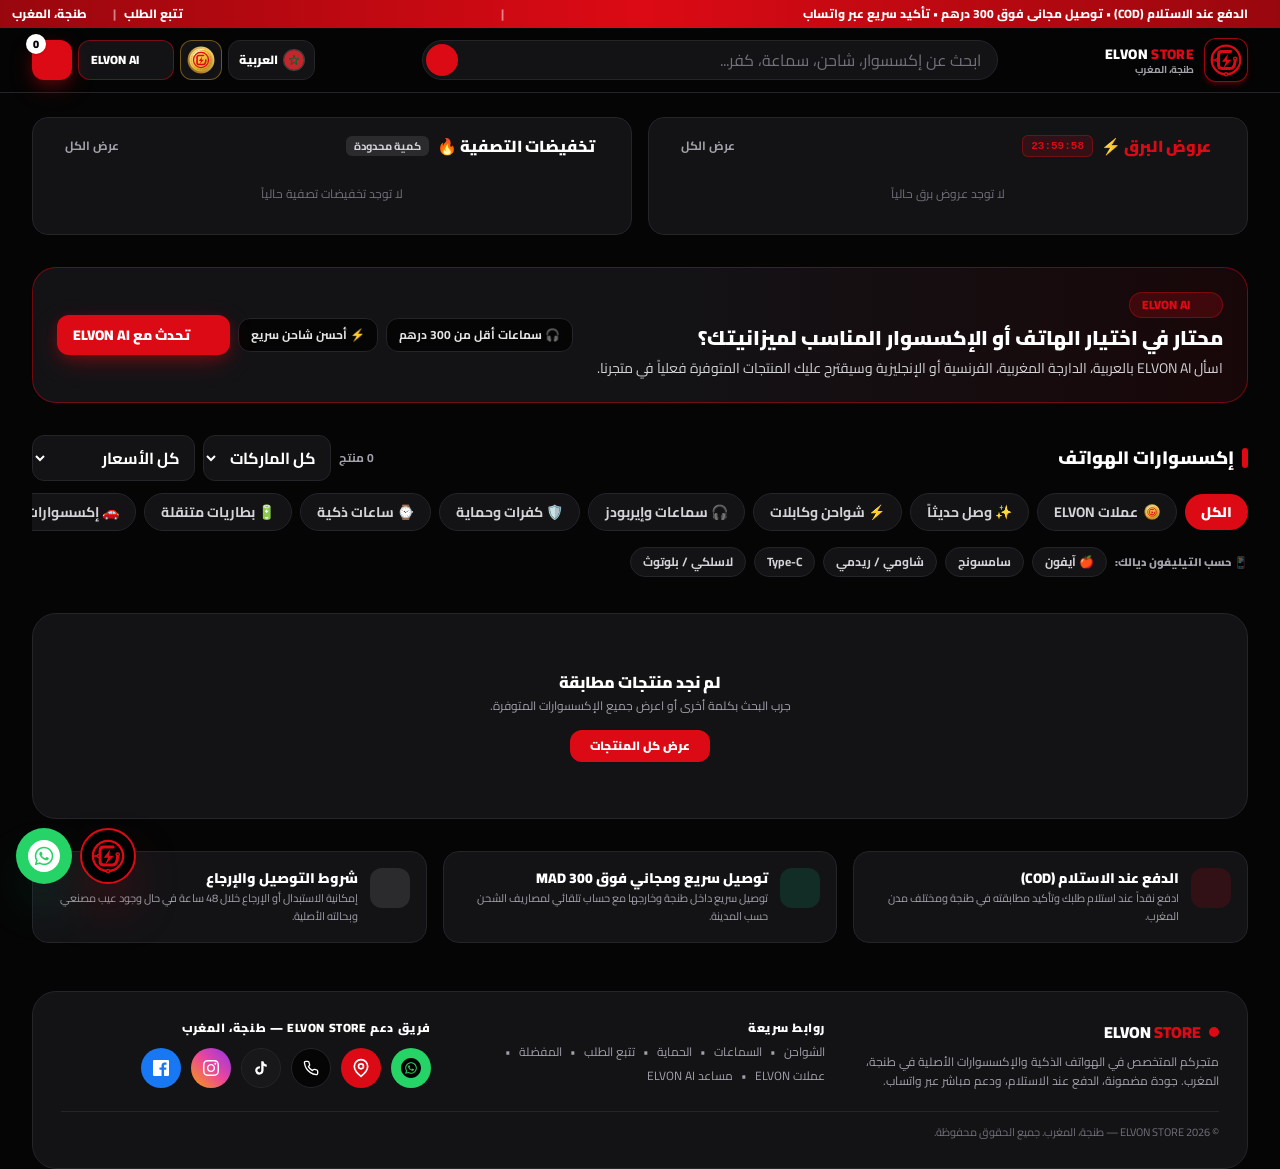
==== index.html @ 3c23a5f7 "ELVON Marketing AI: separate page for WhatsApp offers to past customers - marketing.html: standalone" ====
<!DOCTYPE html>
<html lang="ar" dir="rtl" class="scroll-smooth dark">
<head>
    <meta charset="UTF-8">
    <meta name="referrer" content="strict-origin-when-cross-origin">
    <meta name="viewport" content="width=device-width, initial-scale=1.0"><style>html{touch-action:manipulation}input,select,textarea{font-size:16px!important}</style> <link rel="icon" type="image/svg+xml" href="favicon.svg"><link rel="icon" type="image/png" sizes="32x32" href="favicon-32.png"><link rel="apple-touch-icon" href="apple-touch-icon.png"><meta name="theme-color" content="#050505"> <title>ELVON STORE | متجر إلفون للإكسسوارات - طنجة، المغرب</title>
    <meta name="description" content="متجر ELVON STORE في طنجة للإكسسوارات والملحقات الذكية: شواحن سريعة، سماعات لاسلكية، كفرات حماية، حوامل، ساعات ذكية وبطاريات متنقلة. الدفع عند الاستلام وتوصيل مجاني فوق 300 درهم.">
    <meta name="keywords" content="ELVON STORE, إكسسوارات هواتف طنجة, شواحن سريعة, سماعات لاسلكية, كفرات حماية, الدفع عند الاستلام المغرب, accessoires téléphone Tanger">
    <meta name="robots" content="index, follow">
    <meta property="og:title" content="ELVON STORE | متجر إلفون للإكسسوارات - طنجة">
    <meta property="og:description" content="الدفع عند الاستلام (COD) • توصيل مجاني فوق 300 درهم • تأكيد سريع عبر واتساب">
    <meta property="og:type" content="website">
    <meta property="og:site_name" content="ELVON STORE">
    <meta property="og:url" content="https://elvonstore-lang.github.io/ELVON-STORE/">
    <meta property="og:image" content="https://elvonstore-lang.github.io/ELVON-STORE/og-image.jpg">
    <meta property="og:image:width" content="1200">
    <meta property="og:image:height" content="630">
    <meta property="og:locale" content="ar_MA">
    <link rel="canonical" href="https://elvonstore-lang.github.io/ELVON-STORE/">
    <meta name="twitter:card" content="summary_large_image">
    <meta name="application-name" content="ELVON STORE">

    <!-- بيانات منظمة Schema.org للمتجر -->
    <script type="application/ld+json" id="elvon-schema-ld">
    {
      "@context": "https://schema.org",
      "@type": "Store",
      "name": "ELVON STORE",
      "alternateName": ["ELVON", "Elvon Store", "إلفون ستور", "متجر إلفون"],
      "url": "https://elvonstore-lang.github.io/ELVON-STORE/",
      "logo": "https://elvonstore-lang.github.io/ELVON-STORE/apple-touch-icon.png",
      "image": "https://elvonstore-lang.github.io/ELVON-STORE/og-image.jpg",
      "sameAs": ["https://www.instagram.com/elvon__store", "https://www.facebook.com/share/1E8MUe7q3p/"],
      "description": "متجر إلفون للإكسسوارات والملحقات التقنية في طنجة، المغرب",
      "address": {
        "@type": "PostalAddress",
        "addressLocality": "Tanger",
        "addressCountry": "MA"
      },
      "priceRange": "MAD",
      "currenciesAccepted": "MAD",
      "paymentAccepted": "Cash on Delivery (COD)"
    }
    </script>

    <!-- خطوط جوجل: Cairo -->
    <link rel="preconnect" href="https://fonts.googleapis.com">
    <link rel="preconnect" href="https://fonts.gstatic.com" crossorigin>
    <link href="https://fonts.googleapis.com/css2?family=Cairo:wght@400;500;600;700;800;900&display=swap" rel="stylesheet">

    <!-- Tailwind CSS -->
    <!-- tw.css: Tailwind مبني مسبقا (أسرع بزاف من cdn.tailwindcss.com). ملي تزيد classes جداد عاود بنيه: npx tailwindcss@3.4.17 -c tailwind.config.js -o tw.css --minify -->
    <link rel="stylesheet" href="tw.css?v=20261127b">
    <!-- Lucide Icons -->
    <script src="https://cdn.jsdelivr.net/npm/lucide@0.469.0/dist/umd/lucide.min.js"></script>

    <!-- Firebase: مزامنة سحابية حقيقية (Firestore) -->
    <script type="module">
        // Firebase كيتحمل ف الخلفية (الموقع ما كيتسناهش باش يبان)، وإلا فشل التحميل كنعاودو أوتوماتيكيا
        let initializeApp, getAuth, signInWithEmailAndPassword, createUserWithEmailAndPassword, updateProfile, signOut, onAuthStateChanged;
        let getFirestore, doc, setDoc, getDoc, deleteDoc, onSnapshot, collection, getDocs;
        const FB_BASE = 'https://www.gstatic.com/firebasejs/11.6.1/';
        const fbTimeout = (ms) => new Promise((_, rej) => setTimeout(() => rej(new Error('timeout')), ms));
        async function loadFirebaseSdk() {
            for (let attempt = 0; attempt < 4; attempt++) {
                try {
                    const [A, Au, F] = await Promise.race([Promise.all([import(FB_BASE + 'firebase-app.js'), import(FB_BASE + 'firebase-auth.js'), import(FB_BASE + 'firebase-firestore.js')]), fbTimeout(25000)]);
                    ({ initializeApp } = A);
                    ({ getAuth, signInWithEmailAndPassword, createUserWithEmailAndPassword, updateProfile, signOut, onAuthStateChanged } = Au);
                    ({ getFirestore, doc, setDoc, getDoc, deleteDoc, onSnapshot, collection, getDocs } = F);
                    return true;
                } catch (e) { await new Promise(r => setTimeout(r, 1200 * (attempt + 1))); }
            }
            return false;
        }

        // ===== الصق هنا إعدادات مشروع Firebase الخاص بك (انظر ملف التعليمات) =====
        const  ELVON_FIREBASE_CONFIG = {apiKey:"AIzaSyDcDjOPHkKFTQ2mc-GDWllqo7QfzjzAV64",
  authDomain: "elvon-store.firebaseapp.com",
  projectId: "elvon-store",
  storageBucket: "elvon-store.firebasestorage.app",
  messagingSenderId: "78681211845",
  appId: "1:78681211845:web:3be30581fcd2db8d1141ac",
  measurementId: "G-LZ3BT3DK83"
};

        const ELVON_ADMIN_EMAIL = "elvonstore1@gmail.com";
           
        window.ElvonCloud = {
            ready: false,
            db: null,
            auth: null,
            adminEmail: ELVON_ADMIN_EMAIL,
            authReady: false,
            _initP: null,
            init() { return this._initP || (this._initP = this._init()); },
            async _init() {
                try {
                    if (!ELVON_FIREBASE_CONFIG.apiKey || !ELVON_FIREBASE_CONFIG.projectId) return false;
                    if (!(await loadFirebaseSdk())) return false;
                    const app = initializeApp(ELVON_FIREBASE_CONFIG);
                    this.auth = getAuth(app);
                    this.auth.languageCode = 'ar';
                    this.db = getFirestore(app);
                    this.ready = true;
                    // الحساب ديال الزبون كيترجع من الذاكرة ديال التيليفون: كنتسناو حتى يتعرف عليه
                    this._authP = new Promise(res => {
                        setTimeout(res, 6000);
                        onAuthStateChanged(this.auth, () => { const first = !this.authReady; this.authReady = true; res(); if (typeof window.onElvonAuthChange === 'function') window.onElvonAuthChange(); });
                    });
                    return true;
                } catch (err) {
                    return false;
                }
            },
            // كنتسناو السحابة + الحساب (بلا ما يحتاج الزبون يحدث الصفحة)
            async whenReady(ms = 30000) {
                const ok = await Promise.race([this.init(), new Promise(r => setTimeout(() => r(false), ms))]);
                if (ok && this._authP) await this._authP;
                return !!(ok && this.ready);
            },
            isAdmin() {
                const u = this.auth && this.auth.currentUser;
                return !!(u && u.email && u.email === this.adminEmail);
            },
            async adminSignIn(password) {
                try {
                    await signInWithEmailAndPassword(this.auth, this.adminEmail, password);
                    return true;
                } catch (err) {
                    return false;
                }
            },
            // ===== حسابات الزبناء (عملات ELVON): رقم الهاتف + كلمة السر =====
            _norm(p) { let d = String(p || '').replace(/\D/g, ''); if (d.startsWith('212')) d = d.slice(3); d = d.replace(/^0+/, ''); return d.slice(-9); },
            async _phoneVer(n) {
                try {
                    const buf = await crypto.subtle.digest('SHA-256', new TextEncoder().encode('elvon|' + n));
                    const h = [...new Uint8Array(buf)].map(b => b.toString(16).padStart(2, '0')).join('');
                    const s = await getDoc(doc(this.db, 'settings', 'phone_' + h.slice(0, 32)));
                    return s.exists() ? Math.floor(Number(s.data().v) || 0) : 0;
                } catch (e) { return 0; }
            },
            _acctEmail(n, v) { return `p${n}v${v}@users.elvon.store`; },
            account() {
                const u = this.auth && this.auth.currentUser;
                if (!u || !u.email || !u.email.endsWith('@users.elvon.store')) return null;
                const m = u.email.match(/^p(\d{9})v/);
                return { uid: u.uid, name: u.displayName || 'زبون ELVON', phone: m ? m[1] : '' };
            },
            async _ensureWallet(u, name, n) {
                try {
                    // سجل الحساب (المدير وحده كيقراه) ف نفس مجموعة الطلبات
                    await setDoc(doc(this.db, 'orders', 'ACCT_' + u.uid), { type: 'account', uid: u.uid, name: String(name || u.displayName || '').trim() || 'زبون ELVON', phone: n, status: 'حساب', createdAt: Date.now() });
                } catch (e) { /* الرصيد كيتصاوب من بعد */ }
            },
            async signUpAccount(name, phone, pass) {
                try {
                    const n = this._norm(phone);
                    const cred = await createUserWithEmailAndPassword(this.auth, this._acctEmail(n, await this._phoneVer(n)), String(pass));
                    await updateProfile(cred.user, { displayName: String(name).trim() });
                    await this._ensureWallet(cred.user, name, n);
                    return { ok: true };
                } catch (err) { return { ok: false, code: (err && err.code) || 'unknown' }; }
            },
            async signInAccount(phone, pass) {
                try {
                    const n = this._norm(phone);
                    const cred = await signInWithEmailAndPassword(this.auth, this._acctEmail(n, await this._phoneVer(n)), String(pass));
                    await this._ensureWallet(cred.user, cred.user.displayName, n);
                    return { ok: true };
                } catch (err) { return { ok: false, code: (err && err.code) || 'unknown' }; }
            },
            async getPath(pathArr) {
                if (!this.ready) return null;
                try {
                    const snap = await getDoc(doc(this.db, ...pathArr));
                    this.lastError = null;
                    return snap.exists() ? snap.data() : null;
                } catch (err) { this.lastError = (err && err.code) || 'unknown'; return null; }
            },
            async adminSignOut() {
                try { if (this.auth) await signOut(this.auth); } catch (err) {}
            },
            listenDoc(pathArr, onData) {
                if (!this.ready) return null;
                return onSnapshot(doc(this.db, ...pathArr), (snap) => { onData(snap.exists() ? { ...snap.data(), _docId: snap.id } : null); }, () => {});
            },
            listenCollection(colName, onData) {
                if (!this.ready) return null;
                return onSnapshot(collection(this.db, colName), (snap) => {
                    const list = [];
                    snap.forEach(d => list.push({ ...d.data(), _docId: d.id }));
                    onData(list);
                }, () => {
                    if (typeof showToast === 'function') showToast('تعذر الاتصال بالمزامنة السحابية');
                });
            },
            // نسخة الكتالوج (settings/main.catalogV): ملي المدير كيبدل شي منتج كتتبدل، والزبناء كيعاودو يحملو المنتجات غير ملي تتبدل
            _bumpT: null,
            bumpCatalog() {
                clearTimeout(this._bumpT);
                this._bumpT = setTimeout(() => { setDoc(doc(this.db, 'settings', 'main'), { catalogV: Date.now() }, { merge: true }).catch(() => {}); }, 1200);
            },
            async saveItem(colName, docId, payload) {
                if (!this.ready) return false;
                try {
                    const clean = JSON.parse(JSON.stringify(payload));
                    delete clean._docId;
                    await setDoc(doc(this.db, colName, String(docId)), clean, { merge: true });
                    // تبديل المخزون بوحدو ما كيبدلش نسخة الكتالوج (المخزون كيتصيفط ف settings/stock)
                    if (colName === 'products' && this.isAdmin() && Object.keys(clean).some(k => k !== 'stock' && k !== 'updatedAt')) this.bumpCatalog();
                    return true;
                } catch (err) {
                    if (typeof showToast === 'function') showToast('تعذر الحفظ في السحابة (تحقق من الصلاحيات)');
                    return false;
                }
            },
            // تتبع الطلبات للزبناء: track/{hash الهاتف}/orders/{رقم الطلب} (بيانات غير حساسة فقط)
            async setPath(pathArr, payload) {
                if (!this.ready) return false;
                try {
                    await setDoc(doc(this.db, ...pathArr), JSON.parse(JSON.stringify(payload)), { merge: true });
                    return true;
                } catch (err) { return false; }
            },
            async listPath(pathArr) {
                if (!this.ready) return [];
                try {
                    const snap = await getDocs(collection(this.db, ...pathArr));
                    const out = [];
                    snap.forEach(d => out.push({ ...d.data(), _docId: d.id }));
                    this.lastError = null;
                    return out;
                } catch (err) { this.lastError = (err && err.code) || 'unknown'; return []; }
            },
            async deleteItem(colName, docId) {
                if (!this.ready) return false;
                try {
                    await deleteDoc(doc(this.db, colName, String(docId)));
                    if (colName === 'products' && this.isAdmin()) this.bumpCatalog();
                    return true;
                } catch (err) {
                    if (typeof showToast === 'function') showToast('تعذر الحذف من السحابة (تحقق من الصلاحيات)');
                    return false;
                }
            }
        };
    </script>


    <style>
        body {
            font-family: 'Cairo', sans-serif;
            background-color: #050505;
            color: #ffffff;
            overflow-x: hidden;
            transition: background-color 0.25s ease;
        }
        ::-webkit-scrollbar {
            width: 6px;
            height: 6px;
        }
        ::-webkit-scrollbar-track {
            background: #0B0B0D;
        }
        ::-webkit-scrollbar-thumb {
            background: #27272A;
            border-radius: 9999px;
        }
        ::-webkit-scrollbar-thumb:hover {
            background: #DC0A14;
        }
        .no-scrollbar::-webkit-scrollbar {
            display: none;
        }
        .no-scrollbar {
            -ms-overflow-style: none;
            scrollbar-width: none;
        }
        .glass-header {
            background: rgba(5, 5, 5, 0.94);
            backdrop-filter: blur(14px);
            -webkit-backdrop-filter: blur(14px);
        }
        .elvon-shadow {
            box-shadow: 0 8px 26px -4px rgba(220, 10, 20, 0.38), 0 4px 14px -2px rgba(220, 10, 20, 0.25);
        }
        .product-card {
            transition: transform 0.24s cubic-bezier(0.22, 1, 0.36, 1), border-color 0.24s ease, box-shadow 0.24s ease;
        }
        .product-card:hover {
            transform: translateY(-4px);
            border-color: rgba(220, 10, 20, 0.72);
            box-shadow: 0 14px 30px -8px rgba(220, 10, 20, 0.26);
        }
        .fade-panel {
            animation: panelFadeIn 0.22s ease-out;
        }
        @keyframes panelFadeIn {
            from { opacity: 0; transform: translateY(6px); }
            to { opacity: 1; transform: translateY(0); }
        }
            .admin-tab{display:flex;align-items:center;gap:.6rem;padding:.65rem .85rem;border-radius:.85rem;font-size:.8rem;font-weight:800;color:#d4d4d8;white-space:nowrap;flex-shrink:0;border:1px solid transparent;transition:all .15s}
        .admin-tab:hover{background:#09090b;color:#fff}
        .admin-tab.is-active{background:#DC0A14;color:#fff;box-shadow:0 6px 18px -6px rgba(220,10,20,.6)}
        .admin-count{margin-inline-start:auto;font-size:.65rem;min-width:1.35rem;text-align:center;padding:.1rem .4rem;border-radius:999px;background:rgba(255,255,255,.12)}
        @media (min-width:1024px){.admin-tab{width:100%}}
            .ai-in{animation:aiIn .22s ease-out both}
        @keyframes aiIn{from{opacity:0;transform:translateY(6px)}to{opacity:1;transform:none}}
        #detail-buy-btns.stock-out button { opacity: .4; pointer-events: none; }
        body.sticky-on #floating-btns { bottom: 84px; }
        .compat-chip.on { background: #DC0A14; color: #fff; border-color: #DC0A14; }
    </style>
<style>
    .coin-order h3, .coin-order label, .coin-order p, .coin-order #wa-modal-prod-name { color:#111 !important; }
    .coin-order #wa-modal-sub, .coin-order #wa-modal-prod-total-preview { color:#5b3d00 !important; }
    .coin-order #wa-modal-prod-unit-price { color:#7a1500 !important; }
    .coin-order input, .coin-order select { background:rgba(255,255,255,.75) !important; border-color:#d29a12 !important; color:#111 !important; }
    .coin-order input::placeholder { color:#8a6a20 !important; }
    .coin-order .bg-elvon-black { background:rgba(255,255,255,.55) !important; border-color:#d29a12 !important; }
    .coin-order .border-elvon-border { border-color:#d29a12 !important; }
    .coin-order button[onclick^="closeModalById"] { background:rgba(255,255,255,.6) !important; color:#111 !important; }
    </style>
<style>
    .eai-shell{background:radial-gradient(120% 60% at 50% -10%,rgba(220,10,20,.22),transparent 60%),linear-gradient(180deg,#0d0d11 0%,#08080a 100%);border:1px solid rgba(255,255,255,.08);box-shadow:0 30px 90px rgba(0,0,0,.7),0 0 0 1px rgba(220,10,20,.15) inset}
    @media(min-width:640px){.eai-shell{border-radius:28px}}
    .eai-aurora{position:absolute;inset:-40% -20% auto -20%;height:70%;background:conic-gradient(from 180deg at 50% 50%,rgba(220,10,20,.0),rgba(220,10,20,.25),rgba(255,120,60,.12),rgba(124,58,237,.12),rgba(220,10,20,.0));filter:blur(60px);opacity:.55;animation:eaiSpin 18s linear infinite;pointer-events:none}
    @keyframes eaiSpin{to{transform:rotate(360deg)}}
    .eai-head{background:rgba(10,10,13,.55);backdrop-filter:blur(14px);border-bottom:1px solid rgba(255,255,255,.06)}
    .eai-orb{width:44px;height:44px;border-radius:13px;display:flex;align-items:center;justify-content:center;background:#000;border:2px solid #DC0A14;box-shadow:0 0 18px rgba(220,10,20,.55);position:relative;padding:4px}
    .eai-orb:after{content:'';position:absolute;inset:-6px;border-radius:18px;background:radial-gradient(circle,rgba(220,10,20,.45),transparent 70%);z-index:-1;animation:eaiGlow 3s ease-in-out infinite}@keyframes eaiGlow{50%{opacity:.4}}
    .eai-grad-text{color:#DC0A14}
    .eai-live{width:7px;height:7px;border-radius:50%;background:#22c55e;box-shadow:0 0 0 0 rgba(34,197,94,.6);animation:eaiPulse 2s infinite}
    @keyframes eaiPulse{0%{box-shadow:0 0 0 0 rgba(34,197,94,.55)}70%{box-shadow:0 0 0 7px rgba(34,197,94,0)}100%{box-shadow:0 0 0 0 rgba(34,197,94,0)}}
    .eai-icon-btn{width:36px;height:36px;border-radius:12px;display:flex;align-items:center;justify-content:center;color:#a1a1aa;background:rgba(255,255,255,.04);border:1px solid rgba(255,255,255,.07);transition:.2s}
    .eai-icon-btn:hover{color:#fff;background:rgba(255,255,255,.09)}
    .eai-scroll::-webkit-scrollbar{width:6px}.eai-scroll::-webkit-scrollbar-thumb{background:rgba(255,255,255,.1);border-radius:9px}
    .eai-input-wrap{background:rgba(24,24,30,.85);border:1px solid rgba(255,255,255,.1);border-radius:24px;backdrop-filter:blur(12px);transition:.2s;box-shadow:0 10px 30px rgba(0,0,0,.35)}
    .eai-input-wrap:focus-within{border-color:rgba(255,59,68,.6);box-shadow:0 0 0 4px rgba(220,10,20,.12),0 10px 30px rgba(0,0,0,.35)}
    .eai-send{width:42px;height:42px;border-radius:16px;flex-shrink:0;display:flex;align-items:center;justify-content:center;color:#fff;background:linear-gradient(135deg,#ff3b44,#b90810);box-shadow:0 6px 18px rgba(220,10,20,.45);transition:.15s}
    .eai-send:hover{transform:translateY(-1px)}.eai-send:active{transform:scale(.94)}
    .eai-msg-ai{display:flex;gap:10px;align-items:flex-start}
    .eai-avatar{width:32px;height:32px;border-radius:10px;flex-shrink:0;display:flex;align-items:center;justify-content:center;background:#000;border:1.5px solid #DC0A14;box-shadow:0 0 12px rgba(220,10,20,.4);margin-top:2px;padding:3px}
    .eai-ai-text{color:#e4e4e7;font-size:14px;line-height:1.9;white-space:pre-line;font-weight:500}
    .eai-ai-text strong{color:#fff;font-weight:800}
    .eai-li{color:#ff4d55;font-weight:900;margin-inline-end:4px}
    .eai-user{max-width:82%;margin-inline-start:auto;padding:10px 16px;border-radius:20px 20px 6px 20px;color:#fff;font-size:14px;line-height:1.8;font-weight:600;white-space:pre-line;background:linear-gradient(135deg,#2a2a33,#1c1c22);border:1px solid rgba(255,255,255,.08)}
    .eai-typing{display:inline-flex;gap:5px;padding:12px 14px;border-radius:16px;background:rgba(255,255,255,.04);border:1px solid rgba(255,255,255,.07)}
    .eai-typing i{width:7px;height:7px;border-radius:50%;background:#ff4d55;display:block;animation:eaiDot 1.2s infinite}
    .eai-typing i:nth-child(2){animation-delay:.15s}.eai-typing i:nth-child(3){animation-delay:.3s}
    @keyframes eaiDot{0%,60%,100%{opacity:.25;transform:translateY(0)}30%{opacity:1;transform:translateY(-4px)}}
    .eai-hero{text-align:center;padding:18px 4px 6px}
    .eai-hero-orb{width:92px;height:92px;margin:0 auto 16px;border-radius:24px;display:flex;align-items:center;justify-content:center;background:#000;border:3px solid #DC0A14;box-shadow:0 0 50px rgba(220,10,20,.6);animation:eaiFloat 4s ease-in-out infinite;padding:10px}
    @keyframes eaiFloat{50%{transform:translateY(-6px)}}
    .eai-hero h2{font-size:24px;font-weight:900;color:#fff;line-height:1.35}
    .eai-sugg{display:grid;grid-template-columns:1fr 1fr;gap:10px;margin-top:20px;text-align:right}
    .eai-sugg button{padding:12px 13px;border-radius:18px;background:rgba(255,255,255,.035);border:1px solid rgba(255,255,255,.08);color:#e4e4e7;font-size:12.5px;font-weight:700;line-height:1.5;transition:.2s}
    .eai-sugg button:hover{background:rgba(220,10,20,.1);border-color:rgba(255,59,68,.45);transform:translateY(-2px)}
    .eai-sugg b{display:block;font-size:18px;margin-bottom:4px}
    </style>
</head>
<body class="antialiased selection:bg-[#DC0A14] selection:text-white pb-16 sm:pb-0">
    <!-- عملة ELVON -->
    <svg width="0" height="0" style="position:absolute" aria-hidden="true"><defs>
        <linearGradient id="ecoin-g" x1="0" y1="0" x2="1" y2="1"><stop offset="0" stop-color="#ffe9a3"/><stop offset=".45" stop-color="#f4c542"/><stop offset="1" stop-color="#b9831a"/></linearGradient>
        <linearGradient id="ecoin-r" x1="0" y1="1" x2="1" y2="0"><stop offset="0" stop-color="#8a5a0e"/><stop offset="1" stop-color="#ffdf7a"/></linearGradient>
        <symbol id="ELOGO" viewBox="0 0 100 100">
            <circle cx="50" cy="50" r="42" fill="none" stroke="#DC0A14" stroke-width="6.5"/>
            <line x1="8" y1="50" x2="22" y2="50" stroke="#DC0A14" stroke-width="5"/>
            <circle cx="24" cy="50" r="4" fill="#000" stroke="#DC0A14" stroke-width="4"/>
            <circle cx="50" cy="92" r="4.5" fill="#000" stroke="#DC0A14" stroke-width="4"/>
            <circle cx="77" cy="46" r="4.5" fill="#000" stroke="#DC0A14" stroke-width="4"/>
            <path d="M64 25 H38 C32 25 28 29 28 35 V65 C28 71 32 75 38 75 H62 C70 75 76 68 77 51" fill="none" stroke="#DC0A14" stroke-width="8.5" stroke-linecap="round"/>
            <path d="M56 32 L38 55 H50 L42 74 L66 49 H53 Z" fill="#DC0A14"/>
        </symbol>
        <symbol id="ECOIN" viewBox="0 0 100 100">
            <circle cx="50" cy="50" r="48" fill="url(#ecoin-r)"/>
            <circle cx="50" cy="50" r="41" fill="url(#ecoin-g)"/>
            <circle cx="50" cy="50" r="35" fill="none" stroke="#a87414" stroke-width="2.5" stroke-dasharray="3 3"/>
            <g transform="translate(18 18) scale(.64)">
                <circle cx="50" cy="50" r="42" fill="none" stroke="#DC0A14" stroke-width="7"/>
                <path d="M64 25 H38 C32 25 28 29 28 35 V65 C28 71 32 75 38 75 H62 C70 75 76 68 77 51" fill="none" stroke="#DC0A14" stroke-width="9" stroke-linecap="round"/>
                <path d="M56 32 L38 55 H50 L42 74 L66 49 H53 Z" fill="#DC0A14"/>
            </g>
            <path d="M22 34 Q34 14 58 12" fill="none" stroke="#fff" stroke-opacity=".55" stroke-width="4" stroke-linecap="round"/>
        </symbol>
    </defs></svg>

    <!-- حاوية الإشعارات الفورية -->
    <div id="toast-container" class="fixed bottom-20 sm:bottom-6 left-4 z-[110] flex flex-col gap-2 pointer-events-none"></div>

    <!-- أزرار عائمة سريعة: ELVON AI + واتساب -->
    <div id="floating-btns" class="fixed bottom-4 left-4 z-40 flex items-center gap-2 transition-all">
        <button onclick="openElvonAiModal()" title="ELVON AI" aria-label="ELVON AI"
                class="w-14 h-14 rounded-full bg-black border-2 border-[#DC0A14] flex items-center justify-center p-2 shadow-2xl shadow-[#DC0A14]/50 hover:border-[#ff2a33] transition-transform hover:scale-110 active:scale-95">
            <svg viewBox="0 0 100 100" class="w-full h-full" aria-hidden="true">
                <circle cx="50" cy="50" r="42" fill="none" stroke="#DC0A14" stroke-width="6.5"/>
                <line x1="8" y1="50" x2="22" y2="50" stroke="#DC0A14" stroke-width="5"/>
                <circle cx="24" cy="50" r="4" fill="#050505" stroke="#DC0A14" stroke-width="4"/>
                <circle cx="50" cy="92" r="4.5" fill="#050505" stroke="#DC0A14" stroke-width="4"/>
                <circle cx="77" cy="46" r="4.5" fill="#050505" stroke="#DC0A14" stroke-width="4"/>
                <path d="M64 25 H38 C32 25 28 29 28 35 V65 C28 71 32 75 38 75 H62 C70 75 76 68 77 51" fill="none" stroke="#DC0A14" stroke-width="8.5" stroke-linecap="round"/>
                <path d="M56 32 L38 55 H50 L42 74 L66 49 H53 Z" fill="#DC0A14"/>
            </svg>
        </button>
        <a id="floating-wa-btn" href="https://wa.me/212619493240" target="_blank" rel="noopener noreferrer" title="واتساب" aria-label="WhatsApp"
           class="w-14 h-14 rounded-full bg-[#25D366] hover:bg-[#1ebe5d] text-white flex items-center justify-center shadow-2xl shadow-emerald-500/30 transition-transform hover:scale-110 active:scale-95">
            <svg class="w-8 h-8 fill-current" viewBox="0 0 24 24" aria-hidden="true"><path d="M12.031 6.172c-3.181 0-5.767 2.586-5.768 5.766-.001 1.298.38 2.27 1.019 3.287l-.582 2.128 2.182-.573c.978.58 1.911.928 3.145.929 3.178 0 5.767-2.587 5.768-5.766.001-3.187-2.575-5.77-5.764-5.771zm3.392 8.244c-.144.405-.837.774-1.17.824-.299.045-.677.063-1.092-.069-.252-.08-.575-.187-.988-.365-1.739-.751-2.874-2.502-2.961-2.617-.087-.116-.708-.94-.708-1.793s.448-1.273.607-1.446c.159-.173.346-.217.462-.217l.332.006c.106.005.249-.04.39.298.144.347.491 1.2.534 1.287.043.087.072.188.014.304-.058.116-.087.188-.173.289l-.26.304c-.087.086-.177.18-.076.354.101.174.449.741.964 1.201.662.591 1.221.774 1.394.86s.274.072.376-.043c.101-.116.433-.506.549-.68.116-.173.231-.145.39-.087s1.011.477 1.184.564.289.13.332.202c.045.072.045.419-.1.824zm-3.423-14.416c-6.627 0-12 5.373-12 12s5.373 12 12 12 12-5.373 12-12-5.373-12-12-12zm.029 18.88c-1.161 0-2.305-.292-3.318-.844l-3.677.964.984-3.595c-.607-1.052-.927-2.246-.926-3.468.001-3.825 3.113-6.937 6.937-6.937 1.856.001 3.598.723 4.907 2.034 1.31 1.311 2.031 3.054 2.03 4.908-.001 3.825-3.113 6.938-6.937 6.938z"/>"/></svg>
        </a>
    </div>

    <!-- شريط المزايا العلوي -->
    <div class="bg-gradient-to-l from-[#99070E] via-[#DC0A14] to-[#99070E] text-white text-[11px] sm:text-xs font-extrabold py-1.5 px-3">
        <div class="max-w-7xl mx-auto flex items-center justify-between gap-2 overflow-x-auto no-scrollbar whitespace-nowrap">
            <div class="flex items-center gap-1.5">
                <i data-lucide="truck" class="w-3.5 h-3.5 shrink-0"></i>
                <span data-i18n="topTrustBar">الدفع عند الاستلام (COD) • توصيل مجاني فوق 300 درهم • تأكيد سريع عبر واتساب</span>
            </div>
            <span class="opacity-50">|</span>
            <div class="flex items-center gap-2">
                <button onclick="openTrackOrderModal()" class="hover:underline flex items-center gap-1">
                    <i data-lucide="package-check" class="w-3.5 h-3.5"></i>
                    <span data-i18n="trackOrderBtn">تتبع الطلب</span>
                </button>
                <span class="opacity-50">|</span>
                <a href="#support-section" onclick="switchView('store')" class="hidden sm:flex items-center gap-1 hover:underline">
                    <i data-lucide="map-pin" class="w-3.5 h-3.5"></i>
                    <span data-i18n="storeLocationLink">طنجة، المغرب</span>
                </a>
            </div>
        </div>
    </div>

    <!-- الهيدر الرئيسي الزجاجي -->
    <header class="sticky top-0 z-40 glass-header border-b border-elvon-border">
        <div class="max-w-7xl mx-auto px-3 sm:px-6 lg:px-8">
            <div class="flex items-center justify-between h-16 gap-2 sm:gap-3">
                <!-- الشعار -->
                <div onclick="switchView('store'); resetFilters(); window.scrollTo({top:0, behavior:'smooth'})" class="flex items-center gap-2.5 cursor-pointer shrink-0 group">
                    <div class="w-10 h-10 sm:w-11 sm:h-11 rounded-xl bg-black border border-[#DC0A14]/70 flex items-center justify-center p-1 shadow-md shadow-[#DC0A14]/25 group-hover:border-[#DC0A14] transition-all">
                        <svg viewBox="0 0 100 100" class="w-full h-full">
                            <circle cx="50" cy="50" r="42" fill="none" stroke="#DC0A14" stroke-width="6.5"/>
                            <line x1="8" y1="50" x2="22" y2="50" stroke="#DC0A14" stroke-width="5"/>
                            <circle cx="24" cy="50" r="4" fill="#050505" stroke="#DC0A14" stroke-width="4"/>
                            <circle cx="50" cy="92" r="4.5" fill="#050505" stroke="#DC0A14" stroke-width="4"/>
                            <circle cx="77" cy="46" r="4.5" fill="#050505" stroke="#DC0A14" stroke-width="4"/>
                            <path d="M64 25 H38 C32 25 28 29 28 35 V65 C28 71 32 75 38 75 H62 C70 75 76 68 77 51" fill="none" stroke="#DC0A14" stroke-width="8.5" stroke-linecap="round"/>
                            <path d="M56 32 L38 55 H50 L42 74 L66 49 H53 Z" fill="#DC0A14"/>
                        </svg>
                    </div>
                    <div class="hidden sm:block leading-tight">
                        <div class="text-sm font-black tracking-wide text-white">ELVON <span class="text-[#DC0A14]">STORE</span></div>
                        <div class="text-[10px] text-zinc-400 font-bold" data-i18n="citySubtitle">طنجة، المغرب • الهواتف والإكسسوارات</div>
                    </div>
                </div>

                <!-- شريط البحث الذكي -->
                <div id="search-wrap" class="relative flex-1 max-w-xl">
                    <input type="text" id="main-search-input" placeholder="ابحث عن هاتف، شاحن، سماعة، كفر، ساعة ذكية..."
                           oninput="handleSearchInput(this.value)" onfocus="renderSearchSuggestions()" onkeydown="if(event.key==='Enter'){commitSearch()}" autocomplete="off"
                           class="w-full bg-elvon-card text-white placeholder-zinc-500 text-xs sm:text-sm rounded-full pr-4 pl-11 h-10 border border-elvon-border focus:outline-none focus:border-[#DC0A14] transition-all">
                    <button onclick="commitSearch()" class="absolute left-1 top-1/2 -translate-y-1/2 w-8 h-8 rounded-full bg-[#DC0A14] hover:bg-[#B90810] text-white flex items-center justify-center transition-colors" title="بحث" aria-label="بحث">
                        <i data-lucide="search" class="w-4 h-4"></i>
                    </button>
                    <div id="search-suggest" class="hidden absolute top-full right-0 left-0 mt-2 bg-elvon-card border border-elvon-border rounded-2xl shadow-2xl overflow-hidden z-50 max-h-80 overflow-y-auto"></div>
                </div>

                <!-- اللغة، المفضلة، ELVON AI والسلة -->
                <div class="flex items-center gap-1.5 shrink-0">
                    <div class="relative" id="lang-menu-wrap">
                        <button onclick="toggleLangMenu(event)" class="h-10 px-2.5 rounded-xl bg-elvon-card hover:bg-elvon-cardHover border border-elvon-border text-xs font-black text-white transition-all flex items-center gap-1.5" title="اللغة" aria-label="اللغة">
                            <span class="w-5 h-5 rounded-full overflow-hidden flex shrink-0 ring-1 ring-white/20"><svg viewBox="0 0 30 20" class="w-full h-full object-cover scale-150" aria-hidden="true"><rect width="30" height="20" fill="#C1272D"/><path d="M15 5.2l1.15 3.55h3.73l-3.02 2.19 1.15 3.55L15 12.3l-3.01 2.19 1.15-3.55-3.02-2.19h3.73z" fill="none" stroke="#006233" stroke-width=".9"/></svg></span>
                            <span id="lang-toggle-btn" class="hidden sm:inline">العربية</span>
                        </button>
                        <div id="lang-menu" class="hidden absolute top-full mt-2 left-0 w-64 bg-white text-zinc-900 rounded-2xl shadow-2xl p-4 z-[60] text-right" onclick="event.stopPropagation()">
                            <p id="lm-lang-h" class="text-sm font-black mb-2">اللغة</p>
                            <div class="space-y-1">
                                <label class="flex items-center gap-3 px-2 py-2 rounded-xl hover:bg-zinc-100 cursor-pointer"><input type="radio" name="site-lang" value="ar" onchange="setLanguage('ar')" class="w-5 h-5 accent-black"><span class="text-sm font-bold">العربية</span></label>
                                <label class="flex items-center gap-3 px-2 py-2 rounded-xl hover:bg-zinc-100 cursor-pointer"><input type="radio" name="site-lang" value="fr" onchange="setLanguage('fr')" class="w-5 h-5 accent-black"><span class="text-sm font-bold">Français</span></label>
                                <label class="flex items-center gap-3 px-2 py-2 rounded-xl hover:bg-zinc-100 cursor-pointer"><input type="radio" name="site-lang" value="en" onchange="setLanguage('en')" class="w-5 h-5 accent-black"><span class="text-sm font-bold">English</span></label>
                            </div>
                            <div class="border-t border-zinc-200 my-3"></div>
                            <p id="lm-cur-h" class="text-sm font-black mb-1">العملة</p>
                            <p class="text-sm font-bold text-zinc-600" dir="ltr">MAD : DH</p>
                            <div class="border-t border-zinc-200 my-3"></div>
                            <p class="flex items-center gap-2 text-xs font-bold text-zinc-500"><span class="w-5 h-5 rounded-full overflow-hidden flex shrink-0"><svg viewBox="0 0 30 20" class="w-full h-full scale-150" aria-hidden="true"><rect width="30" height="20" fill="#C1272D"/><path d="M15 5.2l1.15 3.55h3.73l-3.02 2.19 1.15 3.55L15 12.3l-3.01 2.19 1.15-3.55-3.02-2.19h3.73z" fill="none" stroke="#006233" stroke-width=".9"/></svg></span><span id="lm-country">كتتسوق دابا ف ELVON STORE من المغرب</span></p>
                        </div>
                    </div>

                    <button onclick="openWalletModal()" class="relative h-10 min-w-10 px-1.5 flex items-center justify-center gap-1 rounded-xl bg-elvon-card hover:bg-elvon-cardHover border border-amber-400/40 text-white transition-all" title="عملات ELVON" aria-label="عملات ELVON">
                        <svg class="w-7 h-7 drop-shadow" viewBox="0 0 100 100" aria-hidden="true"><use href="#ECOIN"/></svg>
                        <span id="coin-badge" class="hidden text-xs font-black text-amber-300 pl-0.5"></span>
                    </button>

                    <button onclick="openElvonAiModal()" class="hidden sm:flex h-10 px-3 items-center gap-1.5 rounded-xl bg-elvon-card hover:bg-elvon-cardHover border border-[#DC0A14]/50 text-white text-xs font-black transition-all" title="ELVON AI مساعد التسوق الذكي">
                        <i data-lucide="sparkles" class="w-4 h-4 text-[#DC0A14]"></i>
                        <span>ELVON AI</span>
                    </button>

                    <button onclick="toggleCartDrawer(true)" class="relative w-10 h-10 flex items-center justify-center rounded-xl bg-[#DC0A14] hover:bg-[#B90810] text-white elvon-shadow transition-all active:scale-95" title="السلة" aria-label="السلة">
                        <i data-lucide="shopping-cart" class="w-5 h-5"></i>
                        <span id="cart-count-badge" class="absolute -top-1.5 -left-1.5 bg-white text-black text-[11px] font-black w-5 h-5 rounded-full flex items-center justify-center shadow">0</span>
                    </button>
                </div>
            </div>
        </div>
    </header>

    <!-- ===================================================================== -->
    <!-- واجهة المتجر (الهواتف الذكية والإكسسوارات) -->
    <!-- ===================================================================== -->
    <main id="store-view" class="fade-panel max-w-7xl mx-auto px-3 sm:px-6 lg:px-8 pt-4 sm:pt-6 space-y-6 sm:space-y-8">

        <!-- قسم العروض الحصرية وعروض البرق (24 ساعة) -->
        <section id="deals-banner-grid" class="grid grid-cols-1 lg:grid-cols-2 gap-4">
            <div class="bg-elvon-card border border-elvon-border rounded-2xl p-3.5 sm:p-4">
                <div class="flex items-center justify-between mb-3">
                    <div class="flex items-center gap-2">
                        <span class="flex items-center gap-1 text-[#DC0A14] font-black text-sm sm:text-base">
                            <i data-lucide="zap" class="w-4 h-4 fill-current"></i>
                            <span data-i18n="lightningTitle">عروض البرق الحصرية ⚡</span>
                        </span>
                        <span id="lightning-timer" class="bg-[#DC0A14]/15 border border-[#DC0A14]/40 text-[#DC0A14] text-[11px] font-black px-2 py-0.5 rounded-md font-mono">23:59:59</span>
                    </div>
                    <button onclick="filterByDeal('lightning')" class="text-xs font-bold text-zinc-400 hover:text-white flex items-center gap-0.5 transition-colors">
                        <span data-i18n="viewAll">عرض الكل</span>
                        <i data-lucide="chevron-left" class="w-3.5 h-3.5"></i>
                    </button>
                </div>
                <div id="lightning-deals-row" class="grid grid-cols-3 gap-2.5"></div>
            </div>

            <div class="bg-elvon-card border border-elvon-border rounded-2xl p-3.5 sm:p-4">
                <div class="flex items-center justify-between mb-3">
                    <div class="flex items-center gap-2">
                        <span class="flex items-center gap-1 text-white font-black text-sm sm:text-base">
                            <i data-lucide="flame" class="w-4 h-4 text-[#DC0A14] fill-current"></i>
                            <span data-i18n="clearanceTitle">تخفيضات التصفية 🔥</span>
                        </span>
                        <span class="bg-white/10 text-zinc-300 text-[11px] font-bold px-2 py-0.5 rounded-md" data-i18n="limitedStock">كمية محدودة</span>
                    </div>
                    <button onclick="filterByDeal('clearance')" class="text-xs font-bold text-zinc-400 hover:text-white flex items-center gap-0.5 transition-colors">
                        <span data-i18n="viewAll">عرض الكل</span>
                        <i data-lucide="chevron-left" class="w-3.5 h-3.5"></i>
                    </button>
                </div>
                <div id="clearance-deals-row" class="grid grid-cols-3 gap-2.5"></div>
            </div>
        </section>

        <!-- بطاقة ELVON AI المدمجة في الصفحة الرئيسية -->
        <section id="elvon-ai-banner" class="bg-gradient-to-l from-[#180709] via-elvon-card to-elvon-card border border-[#DC0A14]/45 rounded-3xl p-4 sm:p-6 flex flex-col lg:flex-row lg:items-center justify-between gap-4">
            <div class="space-y-1.5">
                <div class="inline-flex items-center gap-1.5 px-3 py-1 rounded-full bg-[#DC0A14]/20 border border-[#DC0A14]/40 text-[#DC0A14] text-xs font-black">
                    <i data-lucide="sparkles" class="w-3.5 h-3.5"></i>
                    <span>ELVON AI</span>
                </div>
                <h2 class="text-base sm:text-xl font-black text-white">محتار في اختيار الهاتف أو الإكسسوار المناسب لميزانيتك؟</h2>
                <p class="text-xs sm:text-sm text-zinc-300">اسأل ELVON AI بالعربية، الدارجة المغربية، الفرنسية أو الإنجليزية وسيقترح عليك المنتجات المتوفرة فعلياً في متجرنا.</p>
            </div>
            <div class="flex flex-wrap items-center gap-2 shrink-0">
                <button onclick="askAiPreset('بغيت سماعات مزيانة للألعاب بثمن أقل من 300 درهم')" class="px-3 py-2 rounded-xl bg-elvon-black hover:bg-zinc-900 border border-elvon-border text-xs font-bold text-zinc-200 transition-colors">
                    🎧 سماعات أقل من 300 درهم
                </button>
                <button onclick="askAiPreset('شنو أحسن شاحن سريع متوفر عندكم؟')" class="px-3 py-2 rounded-xl bg-elvon-black hover:bg-zinc-900 border border-elvon-border text-xs font-bold text-zinc-200 transition-colors">
                    ⚡ أحسن شاحن سريع
                </button>
                <button onclick="openElvonAiModal()" class="px-4 py-2.5 rounded-xl bg-[#DC0A14] hover:bg-[#B90810] text-white text-xs sm:text-sm font-black flex items-center gap-2 elvon-shadow">
                    <i data-lucide="message-square-sparkles" class="w-4 h-4"></i>
                    <span>تحدث مع ELVON AI</span>
                </button>
            </div>
        </section>

        <!-- شفتيهم مؤخرا -->
        <section id="recent-viewed" class="hidden space-y-2.5">
            <div class="flex items-center justify-between">
                <h2 class="text-sm sm:text-base font-black text-white flex items-center gap-2">👀 شفتيهم مؤخرا</h2>
                <button onclick="clearRecent()" class="text-[11px] font-bold text-zinc-500 hover:text-white">مسح</button>
            </div>
            <div id="recent-row" class="flex gap-2.5 overflow-x-auto no-scrollbar pb-1"></div>
        </section>

        <!-- شريط فئات الهواتف والإكسسوارات والفرز حسب السعر والماركة -->
        <section class="space-y-3">
            <div class="flex flex-wrap items-center justify-between gap-2">
                <h2 class="text-base sm:text-lg font-black text-white flex items-center gap-2">
                    <span class="w-1.5 h-5 bg-[#DC0A14] rounded-full"></span>
                    <span data-i18n="accessoriesSection">الهواتف الذكية والإكسسوارات</span>
                </h2>
                <div class="flex flex-wrap items-center gap-2">
                    <span id="visible-count-label" class="text-xs font-bold text-zinc-400">0 منتج</span>
                    <select id="brand-filter-select" onchange="renderStoreProducts()" class="bg-elvon-card border border-elvon-border text-white text-xs font-bold rounded-xl px-2.5 py-1.5 focus:outline-none focus:border-[#DC0A14]">
                        <option value="all">كل الماركات</option>
                        <option value="apple">Apple</option>
                        <option value="android">Android</option>
                    </select>
                    <select id="price-filter-select" onchange="renderStoreProducts()" class="bg-elvon-card border border-elvon-border text-white text-xs font-bold rounded-xl px-2.5 py-1.5 focus:outline-none focus:border-[#DC0A14]">
                        <option value="all">كل الأسعار</option>
                        <option value="under-100">أقل من 100 MAD</option>
                        <option value="100-300">100 - 300 MAD</option>
                        <option value="over-300">أكثر من 300 MAD</option>
                    </select>
                </div>
            </div>

            <div id="category-pills" class="flex items-center gap-2 overflow-x-auto no-scrollbar pb-1">
                <button onclick="selectCategory('all')" data-cat="all" class="cat-pill px-4 py-2 rounded-full text-xs sm:text-sm font-black bg-[#DC0A14] text-white shrink-0 transition-all">الكل</button>
                <button onclick="selectCategory('coins')" data-cat="coins" class="cat-pill px-4 py-2 rounded-full text-xs sm:text-sm font-bold bg-elvon-card text-zinc-300 border border-elvon-border hover:border-[#DC0A14] shrink-0 transition-all inline-flex items-center gap-1.5"><svg class="w-4 h-4" viewBox="0 0 100 100" aria-hidden="true"><use href="#ECOIN"/></svg>عملات ELVON</button>
                <button onclick="selectCategory('new')" data-cat="new" class="cat-pill px-4 py-2 rounded-full text-xs sm:text-sm font-bold bg-elvon-card text-zinc-300 border border-elvon-border hover:border-[#DC0A14] shrink-0 transition-all">✨ وصل حديثاً</button>
                <button onclick="selectCategory('chargers')" data-cat="chargers" class="cat-pill px-4 py-2 rounded-full text-xs sm:text-sm font-bold bg-elvon-card text-zinc-300 border border-elvon-border hover:border-[#DC0A14] shrink-0 transition-all">⚡ شواحن وكابلات</button>
                <button onclick="selectCategory('audio')" data-cat="audio" class="cat-pill px-4 py-2 rounded-full text-xs sm:text-sm font-bold bg-elvon-card text-zinc-300 border border-elvon-border hover:border-[#DC0A14] shrink-0 transition-all">🎧 سماعات وإيربودز</button>
                <button onclick="selectCategory('protection')" data-cat="protection" class="cat-pill px-4 py-2 rounded-full text-xs sm:text-sm font-bold bg-elvon-card text-zinc-300 border border-elvon-border hover:border-[#DC0A14] shrink-0 transition-all">🛡️ كفرات وحماية</button>
                <button onclick="selectCategory('watches')" data-cat="watches" class="cat-pill px-4 py-2 rounded-full text-xs sm:text-sm font-bold bg-elvon-card text-zinc-300 border border-elvon-border hover:border-[#DC0A14] shrink-0 transition-all">⌚ ساعات ذكية</button>
                <button onclick="selectCategory('powerbanks')" data-cat="powerbanks" class="cat-pill px-4 py-2 rounded-full text-xs sm:text-sm font-bold bg-elvon-card text-zinc-300 border border-elvon-border hover:border-[#DC0A14] shrink-0 transition-all">🔋 بطاريات متنقلة</button>
                <button onclick="selectCategory('car')" data-cat="car" class="cat-pill px-4 py-2 rounded-full text-xs sm:text-sm font-bold bg-elvon-card text-zinc-300 border border-elvon-border hover:border-[#DC0A14] shrink-0 transition-all">🚗 إكسسوارات السيارات</button>

            </div>
            <div id="compat-chips" class="flex items-center gap-2 overflow-x-auto no-scrollbar pb-1">
                <span class="text-[11px] font-black text-zinc-400 shrink-0">📱 حسب التيليفون ديالك:</span>
                <button onclick="selectCompat('iphone')" data-compat="iphone" class="compat-chip shrink-0 px-3 py-1.5 rounded-full text-[11px] sm:text-xs font-bold bg-elvon-card text-zinc-300 border border-elvon-border">🍎 آيفون</button>
                <button onclick="selectCompat('samsung')" data-compat="samsung" class="compat-chip shrink-0 px-3 py-1.5 rounded-full text-[11px] sm:text-xs font-bold bg-elvon-card text-zinc-300 border border-elvon-border">سامسونج</button>
                <button onclick="selectCompat('xiaomi')" data-compat="xiaomi" class="compat-chip shrink-0 px-3 py-1.5 rounded-full text-[11px] sm:text-xs font-bold bg-elvon-card text-zinc-300 border border-elvon-border">شاومي / ريدمي</button>
                <button onclick="selectCompat('typec')" data-compat="typec" class="compat-chip shrink-0 px-3 py-1.5 rounded-full text-[11px] sm:text-xs font-bold bg-elvon-card text-zinc-300 border border-elvon-border" dir="ltr">Type-C</button>
                <button onclick="selectCompat('wireless')" data-compat="wireless" class="compat-chip shrink-0 px-3 py-1.5 rounded-full text-[11px] sm:text-xs font-bold bg-elvon-card text-zinc-300 border border-elvon-border">لاسلكي / بلوتوث</button>
            </div>
        </section>

        <!-- شبكة المنتجات -->
        <section>
            <div id="store-products-grid" class="grid grid-cols-2 sm:grid-cols-3 lg:grid-cols-4 xl:grid-cols-5 gap-3 sm:gap-4"></div>

            <div id="empty-search-state" class="hidden text-center py-14 bg-elvon-card border border-elvon-border rounded-3xl">
                <i data-lucide="package-search" class="w-12 h-12 text-zinc-600 mx-auto mb-3"></i>
                <h3 class="text-base font-black text-white" data-i18n="noResultsTitle">لم نجد منتجات مطابقة</h3>
                <p class="text-xs text-zinc-400 mt-1 mb-4" data-i18n="noResultsDesc">جرب البحث بكلمة أخرى أو اعرض جميع المنتجات المتوفرة.</p>
                <button onclick="resetFilters()" class="px-5 py-2 rounded-xl bg-[#DC0A14] text-white text-xs font-black" data-i18n="showAllBtn">عرض كل المنتجات</button>
            </div>
        </section>

        <!-- شروط التوصيل والإرجاع في السوق المغربي -->
        <section class="grid grid-cols-1 md:grid-cols-3 gap-3 sm:gap-4">
            <div class="bg-elvon-card border border-elvon-border rounded-2xl p-4 flex items-start gap-3">
                <div class="w-10 h-10 rounded-xl bg-[#DC0A14]/15 text-[#DC0A14] flex items-center justify-center shrink-0">
                    <i data-lucide="hand-coins" class="w-5 h-5"></i>
                </div>
                <div>
                    <h3 class="text-xs sm:text-sm font-black text-white" data-i18n="codTitle">الدفع عند الاستلام (COD)</h3>
                    <p class="text-[11px] text-zinc-400 mt-0.5 leading-relaxed" data-i18n="codDesc">ادفع نقداً عند استلام طلبك وتأكيد مطابقته في طنجة ومختلف مدن المغرب.</p>
                </div>
            </div>
            <div class="bg-elvon-card border border-elvon-border rounded-2xl p-4 flex items-start gap-3">
                <div class="w-10 h-10 rounded-xl bg-emerald-500/15 text-emerald-400 flex items-center justify-center shrink-0">
                    <i data-lucide="truck" class="w-5 h-5"></i>
                </div>
                <div>
                    <h3 class="text-xs sm:text-sm font-black text-white" data-i18n="shippingTitle">توصيل سريع ومجاني فوق 300 MAD</h3>
                    <p class="text-[11px] text-zinc-400 mt-0.5 leading-relaxed" data-i18n="shippingDesc">توصيل سريع داخل طنجة وخارجها مع حساب تلقائي لمصاريف الشحن حسب المدينة.</p>
                </div>
            </div>
            <div class="bg-elvon-card border border-elvon-border rounded-2xl p-4 flex items-start gap-3">
                <div class="w-10 h-10 rounded-xl bg-white/10 text-zinc-200 flex items-center justify-center shrink-0">
                    <i data-lucide="shield-check" class="w-5 h-5"></i>
                </div>
                <div>
                    <h3 class="text-xs sm:text-sm font-black text-white" data-i18n="returnTitle">شروط التوصيل والإرجاع</h3>
                    <p class="text-[11px] text-zinc-400 mt-0.5 leading-relaxed" data-i18n="returnDesc">إمكانية الاستبدال أو الإرجاع خلال 48 ساعة في حال وجود عيب مصنعي وبحالته الأصلية.</p>
                </div>
            </div>
        </section>

        <!-- Footer احترافي وقسم فريق الدعم والموقع -->
        <footer id="support-section" class="pt-4">
            <div class="bg-elvon-card border border-elvon-border rounded-3xl p-5 sm:p-7 space-y-5">
                <div class="grid grid-cols-1 md:grid-cols-3 gap-6 text-right">
                    <div class="space-y-2">
                        <div class="flex items-center gap-2">
                            <span class="w-2.5 h-2.5 rounded-full bg-[#DC0A14]"></span>
                            <h3 class="text-base font-black text-white">ELVON <span class="text-[#DC0A14]">STORE</span></h3>
                        </div>
                        <p class="text-xs text-zinc-400 leading-relaxed">متجركم المتخصص في الهواتف الذكية والإكسسوارات الأصلية في طنجة، المغرب. جودة مضمونة، الدفع عند الاستلام، ودعم مباشر عبر واتساب.</p>
                    </div>
                    <div class="space-y-2">
                        <h4 class="text-xs font-black text-white uppercase tracking-wider">روابط سريعة</h4>
                        <div class="flex flex-wrap gap-2 text-xs text-zinc-400">
                            <button onclick="selectCategory('chargers'); scrollToId('store-products-grid')" class="hover:text-[#DC0A14]">الشواحن</button>
                            <span>•</span>
                            <button onclick="selectCategory('audio'); scrollToId('store-products-grid')" class="hover:text-[#DC0A14]">السماعات</button>
                            <span>•</span>
                            <button onclick="selectCategory('protection'); scrollToId('store-products-grid')" class="hover:text-[#DC0A14]">الحماية</button>
                            <span>•</span>
                            <button onclick="openTrackOrderModal()" class="hover:text-[#DC0A14]">تتبع الطلب</button>
                            <span>•</span>
                            <button onclick="openWishlistModal()" class="hover:text-[#DC0A14]">المفضلة</button>
                            <span>•</span>
                            <button onclick="openWalletModal()" class="hover:text-[#DC0A14]">عملات ELVON</button>
                            <span>•</span>
                            <button onclick="openElvonAiModal()" class="hover:text-[#DC0A14]">مساعد ELVON AI</button>
                        </div>
                    </div>
                    <div class="space-y-2">
                        <h4 class="text-xs font-black text-white uppercase tracking-wider" data-i18n="supportHeading">تواصل معنا — طنجة، المغرب</h4>
                        <div class="flex items-center gap-2.5 pt-1">
                            <a id="support-wa-link" href="https://wa.me/212619493240" target="_blank" rel="noopener noreferrer" title="واتساب" aria-label="واتساب"
                               class="w-10 h-10 rounded-full flex items-center justify-center shrink-0 transition-transform hover:scale-110 bg-[#25D366] text-black">
                                <svg class="w-5 h-5 fill-current" viewBox="0 0 24 24"><path d="M12.031 6.172c-3.181 0-5.767 2.586-5.768 5.766-.001 1.298.38 2.27 1.019 3.287l-.582 2.128 2.182-.573c.978.58 1.911.928 3.145.929 3.178 0 5.767-2.587 5.768-5.766.001-3.187-2.575-5.77-5.764-5.771zm3.392 8.244c-.144.405-.837.774-1.17.824-.299.045-.677.063-1.092-.069-.252-.08-.575-.187-.988-.365-1.739-.751-2.874-2.502-2.961-2.617-.087-.116-.708-.94-.708-1.793s.448-1.273.607-1.446c.159-.173.346-.217.462-.217l.332.006c.106.005.249-.04.39.298.144.347.491 1.2.534 1.287.043.087.072.188.014.304-.058.116-.087.188-.173.289l-.26.304c-.087.086-.177.18-.076.354.101.174.449.741.964 1.201.662.591 1.221.774 1.394.86s.274.072.376-.043c.101-.116.433-.506.549-.68.116-.173.231-.145.39-.087s1.011.477 1.184.564.289.13.332.202c.045.072.045.419-.1.824zm-3.423-14.416c-6.627 0-12 5.373-12 12s5.373 12 12 12 12-5.373 12-12-5.373-12-12-12zm.029 18.88c-1.161 0-2.305-.292-3.318-.844l-3.677.964.984-3.595c-.607-1.052-.927-2.246-.926-3.468.001-3.825 3.113-6.937 6.937-6.937 1.856.001 3.598.723 4.907 2.034 1.31 1.311 2.031 3.054 2.03 4.908-.001 3.825-3.113 6.938-6.937 6.938z"/></svg>
                            </a>
                            <a id="support-maps-btn" href="https://maps.app.goo.gl/NczbCGHcWgvDfcQh8?g_st=ic" target="_blank" rel="noopener noreferrer" title="موقع المتجر في طنجة" aria-label="موقع المتجر"
                               class="w-10 h-10 rounded-full flex items-center justify-center shrink-0 transition-transform hover:scale-110 bg-[#DC0A14] text-white">
                                <svg class="w-5 h-5" viewBox="0 0 24 24" fill="none" stroke="currentColor" stroke-width="2" stroke-linecap="round" stroke-linejoin="round"><path d="M20 10c0 6-8 12-8 12s-8-6-8-12a8 8 0 0 1 16 0Z"/><circle cx="12" cy="10" r="3"/></svg>
                            </a>
                            <a href="tel:0535393516" title="اتصال هاتفي" aria-label="اتصال"
                               class="w-10 h-10 rounded-full flex items-center justify-center shrink-0 transition-transform hover:scale-110 bg-elvon-black border border-elvon-border text-white">
                                <svg class="w-4 h-4" viewBox="0 0 24 24" fill="none" stroke="currentColor" stroke-width="2" stroke-linecap="round" stroke-linejoin="round"><path d="M22 16.92v3a2 2 0 0 1-2.18 2 19.79 19.79 0 0 1-8.63-3.07 19.5 19.5 0 0 1-6-6 19.79 19.79 0 0 1-3.07-8.67A2 2 0 0 1 4.11 2h3a2 2 0 0 1 2 1.72 12.84 12.84 0 0 0 .7 2.81 2 2 0 0 1-.45 2.11L8.09 9.91a16 16 0 0 0 6 6l1.27-1.27a2 2 0 0 1 2.11-.45 12.84 12.84 0 0 0 2.81.7A2 2 0 0 1 22 16.92z"/></svg>
                            </a>
                            <a href="https://www.tiktok.com/@.elvon_store" target="_blank" rel="noopener noreferrer" title="تيك توك" aria-label="تيك توك"
                               class="w-10 h-10 rounded-full flex items-center justify-center shrink-0 transition-transform hover:scale-110 bg-zinc-900 border border-elvon-border text-white">
                                <svg class="w-4 h-4 fill-current" viewBox="0 0 24 24"><path d="M19.59 6.69a4.83 4.83 0 0 1-3.77-4.25V2h-3.45v13.67a2.89 2.89 0 0 1-5.2 1.74 2.89 2.89 0 0 1 2.31-4.64 2.93 2.93 0 0 1 .88.13V9.4a6.84 6.84 0 0 0-1-.05A6.33 6.33 0 0 0 5 20.1a6.34 6.34 0 0 0 10.86-4.43v-7a8.16 8.16 0 0 0 4.77 1.52v-3.4a4.85 4.85 0 0 1-1-.1z"/></svg>
                            </a>
                            <a href="https://www.instagram.com/elvon__store" target="_blank" rel="noopener noreferrer" title="إنستغرام" aria-label="إنستغرام"
                               class="w-10 h-10 rounded-full flex items-center justify-center shrink-0 transition-transform hover:scale-110 bg-gradient-to-tr from-amber-500 via-pink-500 to-purple-600 text-white">
                                <svg class="w-4 h-4 fill-current" viewBox="0 0 24 24"><path d="M12 2.163c3.204 0 3.584.012 4.85.07 3.252.148 4.771 1.691 4.919 4.919.058 1.265.069 1.645.069 4.849 0 3.205-.012 3.584-.069 4.849-.149 3.225-1.664 4.771-4.919 4.919-1.266.058-1.644.07-4.85.07-3.204 0-3.584-.012-4.849-.07-3.26-.149-4.771-1.699-4.919-4.92-.058-1.265-.07-1.644-.07-4.849 0-3.204.013-3.583.07-4.849.149-3.227 1.664-4.771 4.919-4.919 1.266-.057 1.645-.069 4.849-.069zm0-2.163c-3.259 0-3.667.014-4.947.072-4.358.2-6.78 2.618-6.98 6.98-.059 1.281-.073 1.689-.073 4.948 0 3.259.014 3.668.072 4.948.2 4.358 2.618 6.78 6.98 6.98 1.281.058 1.689.072 4.948.072 3.259 0 3.668-.014 4.948-.072 4.354-.2 6.782-2.618 6.979-6.98.059-1.28.073-1.689.073-4.948 0-3.259-.014-3.667-.072-4.947-.196-4.354-2.617-6.78-6.979-6.98-1.281-.059-1.69-.073-4.949-.073zm0 5.838c-3.403 0-6.162 2.759-6.162 6.162s2.759 6.163 6.162 6.163 6.162-2.759 6.162-6.163c0-3.403-2.759-6.162-6.162-6.162zm0 10.162c-2.209 0-4-1.79-4-4 0-2.209 1.791-4 4-4s4 1.791 4 4c0 2.21-1.791 4-4 4zm6.406-11.845c-.796 0-1.441.645-1.441 1.44s.645 1.44 1.441 1.44c.795 0 1.439-.645 1.439-1.44s-.644-1.44-1.439-1.44z"/></svg>
                            </a>
                            <a href="https://www.facebook.com/share/1E8MUe7q3p/" target="_blank" rel="noopener noreferrer" title="فيسبوك" aria-label="فيسبوك"
                               class="w-10 h-10 rounded-full flex items-center justify-center shrink-0 transition-transform hover:scale-110 bg-[#1877F2] text-white">
                                <svg class="w-4 h-4 fill-current" viewBox="0 0 24 24"><path d="M22.675 0h-21.35c-.732 0-1.325.593-1.325 1.325v21.351c0 .731.593 1.324 1.325 1.324h11.495v-9.294h-3.128v-3.622h3.128v-2.671c0-3.1 1.893-4.788 4.659-4.788 1.325 0 2.463.099 2.795.143v3.24l-1.918.001c-1.504 0-1.795.715-1.795 1.763v2.313h3.587l-.467 3.622h-3.12v9.293h6.116c.73 0 1.323-.593 1.323-1.325v-21.35c0-.732-.593-1.325-1.325-1.325z"/></svg>
                            </a>
                        </div>
                    </div>
                </div>
                <div class="pt-3 border-t border-elvon-border flex items-center justify-between text-[11px] text-zinc-500">
                    <span id="secret-tap">© 2026 ELVON STORE — طنجة، المغرب. جميع الحقوق محفوظة.</span>
                </div>
            </div>
        </footer>
    </main>

    <!-- صفحة تفاصيل المنتج ومعرض الصور والتقييمات والمنتجات المشابهة -->
    <section id="product-view" class="fade-panel hidden max-w-7xl mx-auto px-3 sm:px-6 lg:px-8 pt-4 sm:pt-6 pb-8 space-y-6"></section>

    <!-- ===================================================================== -->
    <!-- لوحة التحكم الفنية المتكاملة (ELVON TECHNICAL CONSOLE) -->
    <!-- ===================================================================== -->
    <section id="admin-view" class="fade-panel hidden max-w-[1400px] mx-auto px-3 sm:px-6 lg:px-8 py-5">
        <div id="storage-warning" class="hidden mb-4 bg-amber-500/10 border border-amber-500/40 text-amber-300 rounded-2xl p-3.5 text-xs sm:text-sm font-bold leading-relaxed">
            ⚠️ وضع المعاينة المؤقتة: المتصفح يمنع حفظ التخزين المحلي في هذه النافذة، ستبقى التعديلات نشطة طوال الجلسة الحالية.
        </div>

        <div class="grid lg:grid-cols-[260px_minmax(0,1fr)] gap-5 items-start">
            <!-- الشريط الجانبي للشركة -->
            <aside class="lg:sticky lg:top-4 bg-elvon-card border border-elvon-border rounded-3xl p-3 lg:p-4 space-y-3">
                <div class="flex items-center gap-3 pb-3 border-b border-elvon-border">
                    <div class="w-11 h-11 rounded-2xl bg-[#DC0A14] text-white flex items-center justify-center font-black text-lg elvon-shadow">E</div>
                    <div class="leading-tight min-w-0">
                        <p class="text-sm font-black text-white">ELVON STORE</p>
                        <p class="text-[11px] text-zinc-400 font-bold">لوحة إدارة الشركة • طنجة</p>
                    </div>
                </div>
                <span id="cloud-sync-badge" class="block text-center px-2.5 py-1.5 rounded-xl bg-emerald-500/15 border border-emerald-500/40 text-emerald-400 text-[11px] font-black">☁️ جاري الربط السحابي...</span>
                <p class="text-center text-[10px] text-zinc-600 font-bold mt-1" dir="ltr">نسخة الموقع: 25/11 • v7</p>

                <nav class="flex lg:flex-col gap-1.5 overflow-x-auto no-scrollbar pb-1 lg:pb-0">
                    <button onclick="switchAdminTab('overview')" id="admin-tab-btn-overview" class="admin-tab"><i data-lucide="layout-dashboard" class="w-4 h-4"></i><span>لوحة القيادة</span></button>
                    <button onclick="switchAdminTab('ordersSite')" id="admin-tab-btn-ordersSite" class="admin-tab"><i data-lucide="globe" class="w-4 h-4"></i><span>طلبات الموقع</span><b class="admin-count" id="count-orders-site">0</b></button>
                    <button onclick="switchAdminTab('ordersWa')" id="admin-tab-btn-ordersWa" class="admin-tab"><i data-lucide="message-circle" class="w-4 h-4"></i><span>طلبات واتساب</span><b class="admin-count" id="count-orders-wa">0</b></button>
                    <button onclick="switchAdminTab('products')" id="admin-tab-btn-products" class="admin-tab"><i data-lucide="package" class="w-4 h-4"></i><span>المنتجات والمخزون</span><b class="admin-count" id="count-products">0</b></button>
                    <button onclick="switchAdminTab('promos')" id="admin-tab-btn-promos" class="admin-tab"><svg class="w-4 h-4" viewBox="0 0 100 100" aria-hidden="true"><use href="#ECOIN"/></svg><span>أكواد عملات ELVON</span><b class="admin-count" id="count-promos">0</b></button>
                    <button onclick="switchAdminTab('analytics')" id="admin-tab-btn-analytics" class="admin-tab"><i data-lucide="bar-chart-3" class="w-4 h-4"></i><span>التحليلات</span></button>
                    <button onclick="switchAdminTab('repairs')" id="admin-tab-btn-repairs" class="admin-tab"><i data-lucide="wrench" class="w-4 h-4"></i><span>مواعيد الورشة</span><b class="admin-count" id="count-repairs">0</b></button>
                    <button onclick="switchAdminTab('knowledge')" id="admin-tab-btn-knowledge" class="admin-tab"><i data-lucide="bot" class="w-4 h-4"></i><span>ذكاء ELVON AI</span></button>
                                        <button onclick="switchAdminTab('reviews')" id="admin-tab-btn-reviews" class="admin-tab"><i data-lucide="star" class="w-4 h-4"></i><span>تقييمات الزبناء</span><b class="admin-count" id="count-reviews">0</b></button>
                                        <button onclick="switchAdminTab('accounts')" id="admin-tab-btn-accounts" class="admin-tab"><svg class="w-4 h-4" viewBox="0 0 100 100" aria-hidden="true"><use href="#ECOIN"/></svg><span>حسابات العملات</span><b class="admin-count" id="count-accounts">0</b></button>
                                        <button onclick="switchAdminTab('settings')" id="admin-tab-btn-settings" class="admin-tab"><i data-lucide="settings" class="w-4 h-4"></i><span>الإعدادات</span></button>
                </nav>

                <div class="hidden lg:block pt-3 border-t border-elvon-border space-y-2">
                    <button onclick="exportSystemSnapshot()" class="w-full px-3 py-2 rounded-xl bg-elvon-black hover:bg-zinc-900 border border-elvon-border text-zinc-200 text-xs font-black flex items-center gap-2"><i data-lucide="download" class="w-4 h-4 text-[#DC0A14]"></i><span>نسخة احتياطية (JSON)</span></button>
                    <label class="cursor-pointer w-full px-3 py-2 rounded-xl bg-elvon-black hover:bg-zinc-900 border border-elvon-border text-zinc-200 text-xs font-black flex items-center gap-2"><i data-lucide="upload" class="w-4 h-4 text-emerald-400"></i><span>استيراد نسخة</span><input type="file" accept="application/json" class="hidden" onchange="importSystemSnapshot(this.files[0])"></label>
                    <button onclick="lockAdminSession(); switchView('store')" class="w-full px-3 py-2.5 rounded-xl bg-white hover:bg-zinc-200 text-black text-xs font-black flex items-center justify-center gap-2"><i data-lucide="log-out" class="w-4 h-4"></i><span>خروج للمتجر</span></button>
                </div>
            </aside>

            <!-- المحتوى -->
            <div class="min-w-0 space-y-5">
                <div class="flex flex-wrap items-center justify-between gap-3">
                    <div>
                        <h1 id="admin-page-title" class="text-xl sm:text-2xl font-black text-white">لوحة القيادة</h1>
                        <p id="admin-page-date" class="text-xs text-zinc-400 font-bold"></p>
                    </div>
                    <div class="flex items-center gap-2">
                        <button onclick="openProductModal()" class="px-4 py-2.5 rounded-xl bg-[#DC0A14] hover:bg-[#B90810] text-white text-xs sm:text-sm font-black flex items-center gap-2 elvon-shadow"><i data-lucide="plus-circle" class="w-4 h-4"></i><span>منتج جديد</span></button>
                        <button onclick="lockAdminSession(); switchView('store')" class="lg:hidden px-3 py-2.5 rounded-xl bg-white text-black text-xs font-black">خروج</button>
                    </div>
                </div>

                <!-- التبويب: لوحة القيادة -->
                <div id="admin-panel-overview" class="space-y-5">
                    <div class="grid grid-cols-2 xl:grid-cols-4 gap-3">
                        <div class="bg-elvon-card border border-elvon-border rounded-2xl p-4"><span class="text-xs font-bold text-zinc-400">مبيعات اليوم</span><p id="ov-today-rev" class="text-xl sm:text-2xl font-black text-white mt-1">0 MAD</p><p id="ov-today-count" class="text-[11px] text-zinc-500 mt-0.5">0 طلب</p></div>
                        <div class="bg-elvon-card border border-[#DC0A14]/40 rounded-2xl p-4"><span class="text-xs font-bold text-zinc-400">طلبات جديدة تنتظر</span><p id="ov-new" class="text-xl sm:text-2xl font-black text-[#DC0A14] mt-1">0</p><p class="text-[11px] text-zinc-500 mt-0.5">حالة "جديد"</p></div>
                        <div class="bg-elvon-card border border-elvon-border rounded-2xl p-4"><span class="text-xs font-bold text-zinc-400">إجمالي المبيعات</span><p id="ov-total-rev" class="text-xl sm:text-2xl font-black text-emerald-400 mt-1">0 MAD</p><p id="ov-total-count" class="text-[11px] text-zinc-500 mt-0.5">0 طلب</p></div>
                        <div class="bg-elvon-card border border-elvon-border rounded-2xl p-4"><span class="text-xs font-bold text-zinc-400">مخزون منخفض (≤5)</span><p id="ov-low" class="text-xl sm:text-2xl font-black text-amber-400 mt-1">0</p><p id="ov-prod-count" class="text-[11px] text-zinc-500 mt-0.5">0 منتج</p></div>
                    </div>
                    <div class="grid grid-cols-1 xl:grid-cols-3 gap-4">
                        <div class="xl:col-span-2 bg-elvon-card border border-elvon-border rounded-3xl overflow-hidden">
                            <div class="p-4 border-b border-elvon-border flex items-center justify-between"><h3 class="text-sm font-black text-white">آخر الطلبات</h3><button onclick="switchAdminTab('ordersSite')" class="text-xs font-bold text-[#DC0A14]">عرض الكل</button></div>
                            <div id="ov-recent" class="divide-y divide-elvon-border"></div>
                        </div>
                        <div class="bg-elvon-card border border-elvon-border rounded-3xl overflow-hidden">
                            <div class="p-4 border-b border-elvon-border"><h3 class="text-sm font-black text-white">تنبيهات المخزون</h3></div>
                            <div id="ov-low-list" class="divide-y divide-elvon-border"></div>
                        </div>
                    </div>
                </div>

                <!-- التبويب: مواعيد الورشة -->
                <div id="admin-panel-repairs" class="hidden space-y-5">
                    <div class="bg-elvon-card border border-elvon-border rounded-3xl overflow-hidden">
                        <div class="p-4 border-b border-elvon-border"><h3 class="text-base font-black text-white">مواعيد الإصلاح (من ELVON AI)</h3></div>
                        <div class="overflow-x-auto">
                            <table class="w-full text-right border-collapse">
                                <thead><tr class="bg-elvon-black text-zinc-400 text-xs font-extrabold border-b border-elvon-border"><th class="py-3 px-4">الموعد</th><th class="py-3 px-4">الزبون</th><th class="py-3 px-4">الجهاز والعطب</th><th class="py-3 px-4">التقدير</th><th class="py-3 px-4">الوقت</th><th class="py-3 px-4">الحالة</th></tr></thead>
                                <tbody id="admin-repairs-table" class="divide-y divide-elvon-border text-xs sm:text-sm"></tbody>
                            </table>
                        </div>
                    </div>
                    <div class="bg-elvon-card border border-elvon-border rounded-3xl p-5 space-y-3">
                        <h3 class="text-base font-black text-white">تعريفة الإصلاح (يستعملها ELVON AI للتقدير)</h3>
                        <p class="text-[11px] text-amber-300">الأرقام الافتراضية مجرد تقديرات عامة. بدلها بالأثمنة الحقيقية ديال الورشة ديالك.</p>
                        <div class="overflow-x-auto">
                            <table class="w-full text-right">
                                <thead><tr class="text-zinc-400 text-[11px]"><th class="py-2 px-3">الخدمة</th><th class="px-2">iPhone من</th><th class="px-2">إلى</th><th class="px-2">أندرويد من</th><th class="px-2">إلى</th></tr></thead>
                                <tbody id="repair-price-table"></tbody>
                            </table>
                        </div>
                        <button onclick="saveRepairPrices()" class="px-5 py-2.5 rounded-xl bg-[#DC0A14] hover:bg-[#B90810] text-white text-sm font-black">حفظ التعريفة</button>
                    </div>
                </div>

                <!-- التبويب: ذكاء ELVON AI -->
                <div id="admin-panel-knowledge" class="hidden grid grid-cols-1 xl:grid-cols-2 gap-4">
                    <div class="bg-elvon-card border border-elvon-border rounded-3xl p-5 space-y-3">
                        <h3 class="text-base font-black text-white">معلومات الشركة (يجاوب بها ELVON AI)</h3>
                        <div><label class="block text-xs font-bold text-zinc-300 mb-1">عنوان المتجر</label><input id="k-address" type="text" placeholder="مثال: شارع محمد الخامس، قرب ساحة ... ، طنجة" class="w-full bg-elvon-black border border-elvon-border rounded-xl px-3 py-2.5 text-sm text-white focus:outline-none focus:border-[#DC0A14]"></div>
                        <div><label class="block text-xs font-bold text-zinc-300 mb-1">رابط الموقع على Google Maps</label><input id="k-maps" type="url" dir="ltr" placeholder="https://maps.app.goo.gl/..." class="w-full bg-elvon-black border border-elvon-border rounded-xl px-3 py-2.5 text-sm text-white focus:outline-none focus:border-[#DC0A14]"></div>
                        <div><label class="block text-xs font-bold text-zinc-300 mb-1">أوقات العمل</label><input id="k-hours" type="text" placeholder="مثال: كل يوم من 10:00 إلى 22:00" class="w-full bg-elvon-black border border-elvon-border rounded-xl px-3 py-2.5 text-sm text-white focus:outline-none focus:border-[#DC0A14]"></div>
                        <div><label class="block text-xs font-bold text-zinc-300 mb-1">رقم الهاتف للعرض</label><input id="k-phone" type="text" dir="ltr" placeholder="06 00 00 00 00" class="w-full bg-elvon-black border border-elvon-border rounded-xl px-3 py-2.5 text-sm text-white focus:outline-none focus:border-[#DC0A14]"></div>
                        <div><label class="block text-xs font-bold text-zinc-300 mb-1">نبذة عن المتجر</label><textarea id="k-about" rows="3" placeholder="شكون حنا وشنو كنبيعو..." class="w-full bg-elvon-black border border-elvon-border rounded-xl px-3 py-2.5 text-sm text-white focus:outline-none focus:border-[#DC0A14]"></textarea></div>
                        <div class="pt-2 border-t border-elvon-border"><label class="block text-xs font-bold text-zinc-300 mb-1">رابط خادم الذكاء الاصطناعي (اختياري)</label><input id="k-endpoint" type="url" dir="ltr" placeholder="https://elvon-ai.yourname.workers.dev" class="w-full bg-elvon-black border border-elvon-border rounded-xl px-3 py-2.5 text-sm text-white focus:outline-none focus:border-[#DC0A14]"><p class="text-[11px] text-zinc-500 mt-1">إذا تركته فارغاً يستعمل ELVON AI تلقائياً <span dir="ltr">/api/ai</span> ديال موقعك على Vercel (خاص GEMINI_API_KEY ف Vercel). بلا مفتاح يجاوب بالمحرك المحلي فقط.</p></div>
                        <button onclick="saveKnowledge()" class="px-5 py-2.5 rounded-xl bg-[#DC0A14] hover:bg-[#B90810] text-white text-sm font-black">حفظ</button>
                    </div>
                    <div class="bg-elvon-card border border-elvon-border rounded-3xl p-5 space-y-3">
                        <h3 class="text-base font-black text-white">أسئلة وأجوبة مخصصة</h3>
                        <p class="text-[11px] text-zinc-400">أي سؤال تكتبه هنا غادي يجاوب عليه ELVON AI بالجواب ديالك مباشرة (مثلاً: واش كاين ضمان؟ واش كتبدلو؟ فين كاين الباركينغ؟).</p>
                        <form onsubmit="addFaq(event)" class="space-y-2">
                            <input id="faq-q" required type="text" placeholder="السؤال (مثال: واش كاين الباركينغ قرب المحل؟)" class="w-full bg-elvon-black border border-elvon-border rounded-xl px-3 py-2.5 text-sm text-white focus:outline-none focus:border-[#DC0A14]">
                            <textarea id="faq-a" required rows="2" placeholder="الجواب" class="w-full bg-elvon-black border border-elvon-border rounded-xl px-3 py-2.5 text-sm text-white focus:outline-none focus:border-[#DC0A14]"></textarea>
                            <button type="submit" class="px-4 py-2 rounded-xl bg-white text-black text-xs font-black">+ إضافة</button>
                        </form>
                        <div id="admin-faq-list" class="space-y-2"></div>
                    </div>
                </div>

        <!-- التبويب 1: المنتجات والمخزون -->
        <div id="admin-panel-products" class="hidden bg-elvon-card border border-elvon-border rounded-3xl overflow-hidden">
            <div class="p-4 sm:p-5 border-b border-elvon-border flex flex-wrap items-center justify-between gap-2">
                <div>
                    <h3 class="text-base font-black text-white">جميع الإكسسوارات والمخزون</h3>
                    <p id="low-stock-summary" class="text-[11px] text-zinc-400 mt-0.5"></p>
                </div>
                <div class="flex flex-wrap items-center gap-2">
                    <button onclick="optimizeAllImages()" id="opt-img-btn" class="px-3.5 py-2 rounded-xl bg-emerald-600 hover:bg-emerald-500 text-white text-xs font-black flex items-center gap-1.5" title="كيصغر الصور باش يولي الموقع أسرع">⚡ ضغط الصور</button>
                    <button onclick="openProductModal()" class="px-3.5 py-2 rounded-xl bg-[#DC0A14] text-white text-xs font-black flex items-center gap-1.5">
                        <i data-lucide="image-plus" class="w-4 h-4"></i> إكسسوار جديد
                    </button>
                </div>
            </div>
            <div class="overflow-x-auto">
                <table class="w-full text-right border-collapse">
                    <thead>
                        <tr class="bg-elvon-black text-zinc-400 text-xs font-extrabold border-b border-elvon-border">
                            <th class="py-3 px-4">الصورة</th>
                            <th class="py-3 px-4">اسم الإكسسوار</th>
                            <th class="py-3 px-4">الفئة والوسم</th>
                            <th class="py-3 px-4">السعر (MAD)</th>
                            <th class="py-3 px-4">المخزون</th>
                            <th class="py-3 px-4">إجراءات</th>
                        </tr>
                    </thead>
                    <tbody id="admin-products-table" class="divide-y divide-elvon-border text-xs sm:text-sm"></tbody>
                </table>
            </div>
        </div>

        <!-- التبويب: الطلبات -->
        <div id="admin-panel-orders" class="hidden space-y-5">
            <div class="bg-elvon-card border border-elvon-border rounded-3xl overflow-hidden">
                <div class="p-4 sm:p-5 border-b border-elvon-border flex items-center justify-between gap-2"><h3 id="admin-orders-heading" class="text-base font-black text-white">طلبات الموقع</h3><span id="admin-orders-sub" class="text-[11px] text-zinc-400 font-bold"></span></div>
                <div class="overflow-x-auto">
                    <table class="w-full text-right border-collapse">
                        <thead>
                            <tr class="bg-elvon-black text-zinc-400 text-xs font-extrabold border-b border-elvon-border">
                                <th class="py-3 px-4">الطلب</th><th class="py-3 px-4">الزبون</th><th class="py-3 px-4">المنتجات</th><th class="py-3 px-4">الإجمالي</th><th class="py-3 px-4">الحالة</th>
                            </tr>
                        </thead>
                        <tbody id="admin-orders-table" class="divide-y divide-elvon-border text-xs sm:text-sm"></tbody>
                    </table>
                </div>
            </div>
            <div class="bg-elvon-card border border-elvon-border rounded-3xl p-4 sm:p-5 space-y-3">
                <h3 class="text-base font-black text-white">نقاط الزبناء</h3>
                <div id="admin-loyalty-list" class="grid grid-cols-1 md:grid-cols-2 gap-2.5"></div>
            </div>
        </div>

        <!-- التبويب: الكوبونات -->
        <div id="admin-panel-promos" class="hidden bg-elvon-card border border-elvon-border rounded-3xl p-4 sm:p-5 space-y-4">
            <div class="space-y-3">
                <div class="flex items-center gap-2"><svg class="w-7 h-7" viewBox="0 0 100 100" aria-hidden="true"><use href="#ECOIN"/></svg><div><h3 class="text-base font-black text-white">أكواد عملات ELVON</h3><p class="text-[11px] text-zinc-400">صاوب كود، والزبون لي داخل لحسابو ودخلو كيربح العدد ديال العملات لي حطيتي (مرة وحدة لكل زبون).</p></div></div>
                <form onsubmit="addCoinCode(event)" class="flex flex-wrap items-center gap-2">
                    <input type="text" id="new-coin-code" required maxlength="24" placeholder="الكود: 6 حروف ولا أكثر (مثال: ELVON28X)" class="flex-1 min-w-[160px] bg-elvon-black border border-elvon-border rounded-xl px-3 py-2 text-xs text-white uppercase focus:outline-none focus:border-amber-400" dir="ltr">
                    <input type="number" id="new-coin-amount" required min="1" max="100000" placeholder="عدد العملات" class="w-32 bg-elvon-black border border-elvon-border rounded-xl px-3 py-2 text-xs text-white focus:outline-none focus:border-amber-400">
                    <input type="number" id="new-coin-uses" min="1" max="100000" placeholder="شحال من مرة (خاوي = بلا حد)" class="w-52 bg-elvon-black border border-elvon-border rounded-xl px-3 py-2 text-xs text-white focus:outline-none focus:border-amber-400">
                    <button type="submit" class="px-4 py-2 rounded-xl bg-amber-400 hover:bg-amber-300 text-black text-xs font-black">إضافة</button>
                </form>
                <div id="admin-coincodes-list" class="grid grid-cols-1 md:grid-cols-2 gap-2.5"></div>
            </div>
        </div>

        <!-- التبويب: التحليل -->
        <div id="admin-panel-analytics" class="hidden space-y-5">
            <div class="grid grid-cols-2 lg:grid-cols-4 gap-3">
                <div class="bg-elvon-card border border-elvon-border rounded-2xl p-4"><span class="text-xs font-bold text-zinc-400">إجمالي المبيعات</span><p id="stat-revenue" class="text-xl font-black text-white mt-1">0 MAD</p></div>
                <div class="bg-elvon-card border border-elvon-border rounded-2xl p-4"><span class="text-xs font-bold text-zinc-400">عدد الطلبات</span><p id="stat-orders" class="text-xl font-black text-[#DC0A14] mt-1">0</p></div>
                <div class="bg-elvon-card border border-elvon-border rounded-2xl p-4"><span class="text-xs font-bold text-zinc-400">عدد المنتجات</span><p id="stat-products" class="text-xl font-black text-white mt-1">0</p></div>
                <div class="bg-elvon-card border border-elvon-border rounded-2xl p-4"><span class="text-xs font-bold text-zinc-400">متوسط قيمة الطلب</span><p id="stat-avg" class="text-xl font-black text-emerald-400 mt-1">0 MAD</p></div>
            </div>
            <div class="grid grid-cols-1 lg:grid-cols-2 gap-4">
                <div class="bg-elvon-card border border-elvon-border rounded-3xl p-4"><h4 class="text-sm font-black text-white mb-3">المنتجات حسب الفئة</h4><div class="h-64"><canvas id="categoryChart"></canvas></div></div>
                <div class="bg-elvon-card border border-elvon-border rounded-3xl p-4"><h4 class="text-sm font-black text-white mb-3">الطلبات في آخر 7 أيام</h4><div class="h-64"><canvas id="ordersChart"></canvas></div></div>
            </div>
        </div>

        <!-- التبويب: تقييمات الزبناء -->
        <div id="admin-panel-reviews" class="hidden bg-elvon-card border border-elvon-border rounded-3xl p-4 sm:p-5 space-y-3">
            <div><h3 class="text-base font-black text-white">تقييمات الزبناء</h3><p class="text-[11px] text-zinc-400">شنو كيقولو الزبناء على المنتجات. مسح أي تقييم فيه كلام خايب.</p></div>
            <div id="admin-reviews-list" class="space-y-2"></div>
        </div>

        <!-- التبويب: حسابات العملات -->
        <div id="admin-panel-accounts" class="hidden space-y-4">
            <div class="bg-elvon-card border border-elvon-border rounded-3xl p-4 sm:p-5 space-y-3">
                <div class="flex flex-wrap items-center justify-between gap-2">
                    <div><h3 class="text-base font-black text-white">حسابات عملات ELVON</h3><p class="text-[11px] text-zinc-400">كل الزبناء لي صاوبو حساب، والرصيد ديالهم. تقدر تزيد ولا تنقص العملات، ولا تعاود الحساب إلا نسا الزبون كلمة السر.</p></div>
                    <button onclick="loadAccounts()" class="shrink-0 px-3 py-2 rounded-xl bg-amber-400 text-black text-xs font-black">🔄 تحديث</button>
                    <input id="acc-search" oninput="renderAccounts()" type="text" placeholder="قلب بالاسم ولا الرقم" class="w-full sm:w-56 bg-elvon-black border border-elvon-border rounded-xl px-3 py-2 text-xs text-white focus:outline-none focus:border-amber-400">
                </div>
                <div id="admin-accounts-list" class="space-y-2"></div>
            </div>
        </div>

        <!-- التبويب 5: إعدادات واتساب والشحن -->
        <div id="admin-panel-settings" class="hidden bg-elvon-card border border-elvon-border rounded-3xl p-5 sm:p-6 max-w-2xl space-y-4">
            <h3 class="text-base font-black text-white">إعدادات استقبال الطلبات والتوصيل</h3>
            <div>
                <label class="block text-xs font-bold text-zinc-300 mb-1.5">رقم واتساب استقبال الطلبات (بصيغة دولية بدون + مثل 212600000000)</label>
                <input type="text" id="setting-wa-phone" placeholder="مثال: 212600000000"
                       class="w-full bg-elvon-black border border-elvon-border rounded-xl px-4 py-2.5 text-sm text-white focus:outline-none focus:border-[#DC0A14]">
                <p class="text-[11px] text-zinc-400 mt-1">عند تركه فارغاً يتم إرسال الطلبات مباشرة إلى رابط واتساب ELVON الرسمي.</p>
            </div>
            <div>
                <label class="block text-xs font-bold text-zinc-300 mb-1.5">رسوم التوصيل داخل طنجة (MAD)</label>
                <input type="number" id="setting-shipping-fee" min="0" value="15"
                       class="w-full bg-elvon-black border border-elvon-border rounded-xl px-4 py-2.5 text-sm text-white focus:outline-none focus:border-[#DC0A14]">
            </div>
            <div>
                <label class="block text-xs font-bold text-zinc-300 mb-1.5">رسوم التوصيل لباقي مدن المغرب (MAD)</label>
                <input type="number" id="setting-other-fee" min="0" value="25"
                       class="w-full bg-elvon-black border border-elvon-border rounded-xl px-4 py-2.5 text-sm text-white focus:outline-none focus:border-[#DC0A14]">
            </div>
            <div>
                <label class="block text-xs font-bold text-zinc-300 mb-1.5">حد التوصيل المجاني (MAD)</label>
                <input type="number" id="setting-free-shipping" min="0" value="300"
                       class="w-full bg-elvon-black border border-elvon-border rounded-xl px-4 py-2.5 text-sm text-white focus:outline-none focus:border-[#DC0A14]">
            </div>
            <button onclick="saveStoreSettings()" class="px-5 py-2.5 rounded-xl bg-[#DC0A14] hover:bg-[#B90810] text-white text-xs sm:text-sm font-black">
                حفظ الإعدادات
            </button>
        </div>
                </div>
        </div>
    </section>

    <!-- ===================================================================== -->
    <!-- درج سلة التسوق وإتمام الطلب (COD + واتساب مع معلومات العميل الكاملة) -->
    <!-- ===================================================================== -->
    <div id="cart-drawer" class="fixed inset-0 z-50 hidden">
        <div onclick="toggleCartDrawer(false)" class="absolute inset-0 bg-black/75 backdrop-blur-sm"></div>
        <aside id="cart-panel" class="absolute top-0 left-0 h-full w-full max-w-md bg-elvon-dark border-r border-elvon-border flex flex-col justify-between z-10 transition-transform duration-300 -translate-x-full">
            <div class="p-4 border-b border-elvon-border flex items-center justify-between">
                <div class="flex items-center gap-2">
                    <i data-lucide="shopping-cart" class="w-5 h-5 text-[#DC0A14]"></i>
                    <h3 class="text-base font-black text-white" data-i18n="cartTitle">سلة التسوق</h3>
                </div>
                <button onclick="toggleCartDrawer(false)" class="w-9 h-9 rounded-xl bg-elvon-card border border-elvon-border flex items-center justify-center text-zinc-300 hover:text-white">
                    <i data-lucide="x" class="w-4 h-4"></i>
                </button>
            </div>

            <div id="cart-items-container" class="flex-1 overflow-y-auto p-4 space-y-3"></div>

            <div class="p-4 border-t border-elvon-border bg-elvon-card space-y-3 overflow-y-auto max-h-[68vh]">
                <div id="cart-free-ship" class="hidden rounded-xl bg-elvon-black/60 border border-elvon-border p-2.5 space-y-1.5">
                    <p id="cart-free-ship-text" class="text-[11px] sm:text-xs font-black text-white"></p>
                    <div class="h-2 rounded-full bg-zinc-800 overflow-hidden"><div id="cart-free-ship-bar" class="h-full rounded-full bg-gradient-to-l from-emerald-400 to-[#DC0A14] transition-all" style="width:0%"></div></div>
                </div>
                <!-- ملخص الأسعار والتوصيل -->
                <div class="space-y-1 text-xs bg-elvon-black/60 border border-elvon-border rounded-xl p-3">
                    <div class="flex justify-between text-zinc-400">
                        <span data-i18n="subtotalLabel">المجموع الفرعي</span>
                        <span id="cart-subtotal" class="font-bold text-white">0 MAD</span>
                    </div>
                    <div id="cart-coins-row" class="hidden justify-between text-amber-300 font-bold">
                        <span>عملات ELVON</span>
                        <span id="cart-coins">-0 MAD</span>
                    </div>
                    <div id="cart-discount-row" class="hidden justify-between text-emerald-400 font-bold">
                        <span>الخصم</span>
                        <span id="cart-discount">-0 MAD</span>
                    </div>
                    <div class="flex justify-between text-zinc-400">
                        <span>التوصيل (مجاني فوق <span id="free-ship-threshold">300</span> MAD)</span>
                        <span id="cart-shipping" class="font-bold text-emerald-400">مجاني</span>
                    </div>
                    <div class="flex justify-between text-sm font-black text-white pt-1.5 border-t border-elvon-border">
                        <span data-i18n="totalCodLabel">الإجمالي (COD)</span>
                        <span id="cart-total" class="text-[#DC0A14]">0 MAD</span>
                    </div>
                </div>

                <!-- نموذج معلومات العميل وإرسال الطلب إلى واتساب -->
                <form id="checkout-form" onsubmit="submitOrder(event)" class="space-y-2">
                    <input type="text" id="customer-name" required placeholder="الاسم الكامل"
                           class="w-full bg-elvon-black border border-elvon-border rounded-xl px-3 py-2 text-xs text-white focus:outline-none focus:border-[#DC0A14]">
                    <div class="grid grid-cols-2 gap-2">
                        <input type="tel" id="customer-phone" required placeholder="رقم الهاتف (06...)"
                               class="w-full bg-elvon-black border border-elvon-border rounded-xl px-3 py-2 text-xs text-white focus:outline-none focus:border-[#DC0A14]">
                        <select id="customer-city" onchange="updateCartUI()" class="w-full bg-elvon-black border border-elvon-border rounded-xl px-2.5 py-2 text-xs text-white focus:outline-none focus:border-[#DC0A14]"><option value="طنجة">طنجة</option><option value="تطوان">تطوان</option><option value="الدار البيضاء">الدار البيضاء</option><option value="الرباط">الرباط</option><option value="فاس">فاس</option><option value="مراكش">مراكش</option><option value="أكادير">أكادير</option><option value="مكناس">مكناس</option><option value="وجدة">وجدة</option><option value="القنيطرة">القنيطرة</option><option value="سلا">سلا</option><option value="تمارة">تمارة</option><option value="المحمدية">المحمدية</option><option value="الجديدة">الجديدة</option><option value="آسفي">آسفي</option><option value="بني ملال">بني ملال</option><option value="خريبكة">خريبكة</option><option value="الناظور">الناظور</option><option value="تازة">تازة</option><option value="العرائش">العرائش</option><option value="القصر الكبير">القصر الكبير</option><option value="الحسيمة">الحسيمة</option><option value="شفشاون">شفشاون</option><option value="وزان">وزان</option><option value="أصيلة">أصيلة</option><option value="المضيق">المضيق</option><option value="الفنيدق">الفنيدق</option><option value="مرتيل">مرتيل</option><option value="سطات">سطات</option><option value="برشيد">برشيد</option><option value="بن سليمان">بن سليمان</option><option value="الخميسات">الخميسات</option><option value="تيفلت">تيفلت</option><option value="الصويرة">الصويرة</option><option value="ورزازات">ورزازات</option><option value="الرشيدية">الرشيدية</option><option value="ميدلت">ميدلت</option><option value="إفران">إفران</option><option value="خنيفرة">خنيفرة</option><option value="أزرو">أزرو</option><option value="صفرو">صفرو</option><option value="تيزنيت">تيزنيت</option><option value="إنزكان">إنزكان</option><option value="آيت ملول">آيت ملول</option><option value="تارودانت">تارودانت</option><option value="طانطان">طانطان</option><option value="كلميم">كلميم</option><option value="العيون">العيون</option><option value="الداخلة">الداخلة</option><option value="بوجدور">بوجدور</option><option value="السمارة">السمارة</option><option value="الفقيه بن صالح">الفقيه بن صالح</option><option value="قلعة السراغنة">قلعة السراغنة</option><option value="سيدي سليمان">سيدي سليمان</option><option value="سيدي قاسم">سيدي قاسم</option><option value="سيدي بنور">سيدي بنور</option><option value="الوالدية">الوالدية</option><option value="أزيلال">أزيلال</option><option value="بركان">بركان</option><option value="تاوريرت">تاوريرت</option><option value="جرادة">جرادة</option><option value="فجيج">فجيج</option><option value="بوعرفة">بوعرفة</option><option value="زاكورة">زاكورة</option><option value="تنغير">تنغير</option><option value="الدريوش">الدريوش</option><option value="العروي">العروي</option><option value="تاونات">تاونات</option><option value="كلميمة">كلميمة</option><option value="سيدي إفني">سيدي إفني</option><option value="اليوسفية">اليوسفية</option><option value="الحاجب">الحاجب</option><option value="مدينة أخرى">مدينة أخرى</option></select>
                    </div>

                    <input type="text" id="customer-address" required placeholder="العنوان التفصيلي / الحي"
                           class="w-full bg-elvon-black border border-elvon-border rounded-xl px-3 py-2 text-xs text-white focus:outline-none focus:border-[#DC0A14]">
                    <label class="flex items-start gap-2 text-[11px] text-zinc-300 font-bold cursor-pointer leading-relaxed"><input type="checkbox" id="customer-optin" class="mt-0.5 w-4 h-4 shrink-0 accent-[#DC0A14]"><span>بغيت توصلني العروض والتخفيضات ديال ELVON ف واتساب (تقدر توقفها ف أي وقت)</span></label>
                    <p class="text-[10px] text-zinc-400 leading-relaxed" data-i18n="topTrustBar">الدفع عند الاستلام (COD) • توصيل مجاني فوق 300 درهم • تأكيد سريع عبر واتساب</p>
                    <button type="submit" data-via="site" class="w-full py-3 rounded-xl bg-[#DC0A14] hover:bg-[#B90810] text-white font-black text-xs sm:text-sm flex items-center justify-center gap-2 transition-all active:scale-95">
                        <svg class="w-4 h-4" viewBox="0 0 24 24" fill="none" stroke="currentColor" stroke-width="2.4" stroke-linecap="round" stroke-linejoin="round"><path d="M5 12l5 5 9-10"/></svg><span data-i18n="confirmSiteBtn">تأكيد الطلب من الموقع (الدفع عند الاستلام)</span>
                    </button>
                    <button type="submit" data-via="wa" class="w-full py-2.5 rounded-xl bg-[#25D366] hover:bg-[#1ebe5d] text-black font-black text-xs sm:text-sm flex items-center justify-center gap-2 transition-all active:scale-95">
                        <svg class="w-4 h-4 fill-current" viewBox="0 0 24 24"><path d="M12 2a10 10 0 0 0-8.6 15.1L2 22l5-1.3A10 10 0 1 0 12 2zm5.3 14.1c-.2.6-1.3 1.2-1.8 1.2-.5.1-1 .1-1.7-.1-.4-.1-.9-.3-1.5-.6-2.7-1.2-4.4-3.9-4.6-4.1-.1-.2-1.1-1.5-1.1-2.8s.7-2 1-2.3c.2-.3.5-.3.7-.3h.5c.2 0 .4 0 .6.5l.8 2c.1.1.1.3 0 .5l-.3.5-.4.5c-.1.1-.3.3-.1.5.1.3.7 1.2 1.5 1.9 1 .9 1.9 1.2 2.2 1.3.3.1.4.1.6-.1l.8-1c.2-.3.4-.2.6-.1l1.8.9c.3.1.4.2.5.3.1.1.1.7-.1 1.3z"/></svg><span data-i18n="confirmWhatsappBtn">ولا اطلب عبر واتساب</span>
                    </button>
                </form>
            </div>
        </aside>
    </div>

    <!-- ===================================================================== -->
    <!-- نافذة نموذج الطلب الاحترافي عبر WhatsApp (Order Form Modal) -->
    <!-- ===================================================================== -->
    <div id="whatsapp-order-modal" class="fixed inset-0 z-[75] hidden items-center justify-center p-3 sm:p-4">
        <div onclick="closeModalById('whatsapp-order-modal')" class="absolute inset-0 bg-black/80 backdrop-blur-sm"></div>
        <div id="wa-modal-box" class="relative bg-elvon-card border border-elvon-border rounded-3xl w-full max-w-lg max-h-[92vh] overflow-y-auto p-5 sm:p-6 z-10 space-y-4">
            <div class="flex items-center justify-between border-b border-elvon-border pb-3">
                <div class="flex items-center gap-2">
                    <span id="wa-modal-icon" class="w-8 h-8 rounded-xl bg-[#25D366]/20 text-[#25D366] flex items-center justify-center">
                        <i data-lucide="shopping-bag" class="w-4 h-4"></i>
                    </span>
                    <span id="wa-modal-coinicon" class="hidden w-9 h-9"><svg class="w-9 h-9" viewBox="0 0 100 100" aria-hidden="true"><use href="#ECOIN"/></svg></span>
                    <div>
                        <h3 id="wa-modal-title" class="text-sm sm:text-base font-black text-white">إتمام الطلب</h3>
                        <p id="wa-modal-sub" class="text-[11px] text-zinc-400">الدفع نقداً عند الاستلام (COD)</p>
                    </div>
                </div>
                <button onclick="closeModalById('whatsapp-order-modal')" class="w-8 h-8 rounded-lg bg-elvon-black border border-elvon-border flex items-center justify-center text-zinc-400 hover:text-white">
                    <i data-lucide="x" class="w-4 h-4"></i>
                </button>
            </div>

            <!-- ملخص المنتج المختار تلقائياً -->
            <div class="flex items-center gap-3 bg-elvon-black border border-elvon-border rounded-2xl p-3">
                <img id="wa-modal-prod-img" src="" alt="" class="w-16 h-16 rounded-xl object-cover border border-elvon-border shrink-0">
                <div class="flex-1 min-w-0">
                    <p id="wa-modal-prod-name" class="text-xs sm:text-sm font-black text-white truncate"></p>
                    <p id="wa-modal-prod-unit-price" class="text-xs font-bold text-[#DC0A14] mt-0.5"></p>
                    <p id="wa-modal-prod-total-preview" class="text-[11px] text-emerald-400 font-bold mt-0.5"></p>
                </div>
            </div>

            <form id="wa-order-modal-form" onsubmit="submitDirectWhatsappModalOrder(event)" class="space-y-3">
                <input type="hidden" id="wa-modal-prod-id">
                <div class="grid grid-cols-1 sm:grid-cols-2 gap-2.5">
                    <div>
                        <label class="block text-[11px] font-bold text-zinc-300 mb-1">الاسم الكامل *</label>
                        <input type="text" id="wa-modal-name" required placeholder="أدخل اسمك الكامل"
                               class="w-full bg-elvon-black border border-elvon-border rounded-xl px-3 py-2 text-xs text-white focus:outline-none focus:border-[#DC0A14]">
                    </div>
                    <div>
                        <label class="block text-[11px] font-bold text-zinc-300 mb-1">رقم الهاتف *</label>
                        <input type="tel" id="wa-modal-phone" required placeholder="06XXXXXXXX"
                               class="w-full bg-elvon-black border border-elvon-border rounded-xl px-3 py-2 text-xs text-white focus:outline-none focus:border-[#DC0A14]">
                    </div>
                </div>

                <div class="grid grid-cols-1 sm:grid-cols-2 gap-2.5">
                    <div>
                        <label class="block text-[11px] font-bold text-zinc-300 mb-1">المدينة *</label>
                        <select id="wa-modal-city" onchange="refreshWaModalSummary()" class="w-full bg-elvon-black border border-elvon-border rounded-xl px-3 py-2 text-xs text-white focus:outline-none focus:border-[#DC0A14]"><option value="طنجة">طنجة</option><option value="تطوان">تطوان</option><option value="الدار البيضاء">الدار البيضاء</option><option value="الرباط">الرباط</option><option value="فاس">فاس</option><option value="مراكش">مراكش</option><option value="أكادير">أكادير</option><option value="مكناس">مكناس</option><option value="وجدة">وجدة</option><option value="القنيطرة">القنيطرة</option><option value="سلا">سلا</option><option value="تمارة">تمارة</option><option value="المحمدية">المحمدية</option><option value="الجديدة">الجديدة</option><option value="آسفي">آسفي</option><option value="بني ملال">بني ملال</option><option value="خريبكة">خريبكة</option><option value="الناظور">الناظور</option><option value="تازة">تازة</option><option value="العرائش">العرائش</option><option value="القصر الكبير">القصر الكبير</option><option value="الحسيمة">الحسيمة</option><option value="شفشاون">شفشاون</option><option value="وزان">وزان</option><option value="أصيلة">أصيلة</option><option value="المضيق">المضيق</option><option value="الفنيدق">الفنيدق</option><option value="مرتيل">مرتيل</option><option value="سطات">سطات</option><option value="برشيد">برشيد</option><option value="بن سليمان">بن سليمان</option><option value="الخميسات">الخميسات</option><option value="تيفلت">تيفلت</option><option value="الصويرة">الصويرة</option><option value="ورزازات">ورزازات</option><option value="الرشيدية">الرشيدية</option><option value="ميدلت">ميدلت</option><option value="إفران">إفران</option><option value="خنيفرة">خنيفرة</option><option value="أزرو">أزرو</option><option value="صفرو">صفرو</option><option value="تيزنيت">تيزنيت</option><option value="إنزكان">إنزكان</option><option value="آيت ملول">آيت ملول</option><option value="تارودانت">تارودانت</option><option value="طانطان">طانطان</option><option value="كلميم">كلميم</option><option value="العيون">العيون</option><option value="الداخلة">الداخلة</option><option value="بوجدور">بوجدور</option><option value="السمارة">السمارة</option><option value="الفقيه بن صالح">الفقيه بن صالح</option><option value="قلعة السراغنة">قلعة السراغنة</option><option value="سيدي سليمان">سيدي سليمان</option><option value="سيدي قاسم">سيدي قاسم</option><option value="سيدي بنور">سيدي بنور</option><option value="الوالدية">الوالدية</option><option value="أزيلال">أزيلال</option><option value="بركان">بركان</option><option value="تاوريرت">تاوريرت</option><option value="جرادة">جرادة</option><option value="فجيج">فجيج</option><option value="بوعرفة">بوعرفة</option><option value="زاكورة">زاكورة</option><option value="تنغير">تنغير</option><option value="الدريوش">الدريوش</option><option value="العروي">العروي</option><option value="تاونات">تاونات</option><option value="كلميمة">كلميمة</option><option value="سيدي إفني">سيدي إفني</option><option value="اليوسفية">اليوسفية</option><option value="الحاجب">الحاجب</option><option value="مدينة أخرى">مدينة أخرى</option></select>
                    </div>
                    <div>
                        <label class="block text-[11px] font-bold text-zinc-300 mb-1">الكمية *</label>
                        <input type="number" id="wa-modal-qty" required min="1" max="50" value="1" oninput="refreshWaModalSummary()"
                               class="w-full bg-elvon-black border border-elvon-border rounded-xl px-3 py-2 text-xs text-white focus:outline-none focus:border-[#DC0A14]">
                    </div>
                </div>


                <div>
                    <label class="block text-[11px] font-bold text-zinc-300 mb-1">العنوان بالتفصيل *</label>
                    <input type="text" id="wa-modal-address" required placeholder="الحي، الشارع، رقم المنزل..."
                           class="w-full bg-elvon-black border border-elvon-border rounded-xl px-3 py-2 text-xs text-white focus:outline-none focus:border-[#DC0A14]">
                </div>
                <label class="flex items-start gap-2 text-[11px] text-zinc-300 font-bold cursor-pointer leading-relaxed"><input type="checkbox" id="wa-modal-optin" class="mt-0.5 w-4 h-4 shrink-0 accent-[#DC0A14]"><span>بغيت توصلني العروض والتخفيضات ديال ELVON ف واتساب (تقدر توقفها ف أي وقت)</span></label>

                <div>
                    <label class="block text-[11px] font-bold text-zinc-300 mb-1">اللون أو النسخة (اختياري)</label>
                    <input type="text" id="wa-modal-variant" placeholder="مثال: أسود / 256GB / Type-C"
                           class="w-full bg-elvon-black border border-elvon-border rounded-xl px-3 py-2 text-xs text-white focus:outline-none focus:border-[#DC0A14]">
                </div>

                <button type="submit" data-via="site" id="wa-modal-sitebtn" class="w-full py-3 rounded-xl bg-[#DC0A14] hover:bg-[#B90810] text-white font-black text-xs sm:text-sm flex items-center justify-center gap-2 transition-all active:scale-95">
                    <svg class="w-4 h-4" viewBox="0 0 24 24" fill="none" stroke="currentColor" stroke-width="2.4" stroke-linecap="round" stroke-linejoin="round"><path d="M5 12l5 5 9-10"/></svg><span id="wa-modal-sitetxt">تأكيد الطلب من الموقع</span>
                </button>
                <button type="submit" data-via="wa" id="wa-modal-wabtn" class="w-full py-2.5 rounded-xl bg-[#25D366] hover:bg-[#1ebe5d] text-black font-black text-xs sm:text-sm flex items-center justify-center gap-2 transition-all active:scale-95">
                    <svg class="w-4 h-4 fill-current" viewBox="0 0 24 24"><path d="M12 2a10 10 0 0 0-8.6 15.1L2 22l5-1.3A10 10 0 1 0 12 2zm5.3 14.1c-.2.6-1.3 1.2-1.8 1.2-.5.1-1 .1-1.7-.1-.4-.1-.9-.3-1.5-.6-2.7-1.2-4.4-3.9-4.6-4.1-.1-.2-1.1-1.5-1.1-2.8s.7-2 1-2.3c.2-.3.5-.3.7-.3h.5c.2 0 .4 0 .6.5l.8 2c.1.1.1.3 0 .5l-.3.5-.4.5c-.1.1-.3.3-.1.5.1.3.7 1.2 1.5 1.9 1 .9 1.9 1.2 2.2 1.3.3.1.4.1.6-.1l.8-1c.2-.3.4-.2.6-.1l1.8.9c.3.1.4.2.5.3.1.1.1.7-.1 1.3z"/></svg><span>ولا اطلب عبر WhatsApp</span>
                </button>
            </form>
        </div>
    </div>

    <!-- نافذة تأكيد الطلب من الموقع -->
    <div id="sticky-buy" class="sm:hidden fixed bottom-0 inset-x-0 z-[45] hidden px-3 pt-2 pb-3 bg-elvon-black/95 border-t border-elvon-border backdrop-blur">
        <div class="flex items-center gap-2">
            <div class="min-w-0 flex-1"><p id="sticky-name" class="text-[11px] font-bold text-zinc-400 truncate"></p><p id="sticky-price" class="text-base font-black text-[#DC0A14]"></p></div>
            <button id="sticky-cart" class="shrink-0 w-11 h-11 rounded-xl bg-elvon-card border border-zinc-600 text-white text-lg" aria-label="إضافة للسلة">🛒</button>
            <button id="sticky-order" class="shrink-0 px-4 h-11 rounded-xl bg-[#DC0A14] text-white text-sm font-black">اطلب دابا</button>
        </div>
    </div>

    <div id="order-success-modal" class="fixed inset-0 z-[80] hidden items-center justify-center p-3 sm:p-4">
        <div onclick="closeModalById('order-success-modal')" class="absolute inset-0 bg-black/80 backdrop-blur-sm"></div>
        <div class="relative bg-elvon-card border border-elvon-border rounded-3xl w-full max-w-md p-6 z-10 text-center space-y-3">
            <div id="os-icon" class="mx-auto w-20 h-20 rounded-full flex items-center justify-center bg-gradient-to-br from-emerald-600 to-emerald-400 shadow-lg shadow-emerald-500/30">
                <svg class="w-10 h-10" viewBox="0 0 24 24" fill="none" stroke="#fff" stroke-width="3" stroke-linecap="round" stroke-linejoin="round"><path d="M5 12l5 5 9-10"/></svg>
            </div>
            <h3 id="os-title" class="text-lg sm:text-xl font-black text-white">تم تسجيل طلبك بنجاح!</h3>
            <p id="os-text" class="text-xs sm:text-sm text-zinc-300 leading-relaxed">فريق ELVON غادي يتاصل بيك ف أقرب وقت باش يأكد معاك الطلب. الدفع عند الاستلام.</p>
            <div class="bg-elvon-black border border-elvon-border rounded-2xl p-3 grid grid-cols-2 gap-2 text-xs">
                <div><p class="text-zinc-500 font-bold">رقم الطلب</p><p id="os-id" class="font-black text-[#DC0A14] text-base" dir="ltr"></p></div>
                <div><p class="text-zinc-500 font-bold">المجموع (COD)</p><p id="os-total" class="font-black text-white text-base"></p></div>
            </div>
            <p class="text-[11px] text-zinc-400">تقدر تتبع الطلب ديالك ف أي وقت برقم الهاتف لي دخلتي.</p>
            <div class="grid grid-cols-2 gap-2">
                <button onclick="closeModalById('order-success-modal'); openTrackOrderModal()" class="py-2.5 rounded-xl bg-[#DC0A14] hover:bg-[#B90810] text-white font-black text-xs">تتبع الطلب</button>
                <button onclick="closeModalById('order-success-modal')" class="py-2.5 rounded-xl bg-elvon-black border border-elvon-border text-white font-black text-xs">متابعة التسوق</button>
            </div>
            <a id="os-wa" href="#" target="_blank" rel="noopener noreferrer" class="block w-full py-3 rounded-xl bg-[#25D366] hover:bg-[#1ebe5d] text-black font-black text-sm">✅ أكد الطلب ف واتساب</a>
            <p id="os-wa-hint" class="text-[10px] text-zinc-500">التأكيد ف واتساب كيخلي الطلب ديالك يتصيفط أسرع</p>
        </div>
    </div>

    <!-- ===================================================================== -->
    <!-- مساعد الذكاء الاصطناعي ELVON AI – Smart Shopping Assistant -->
    <!-- ===================================================================== -->
    <div id="elvon-ai-modal" class="fixed inset-0 z-[72] hidden items-center justify-center sm:p-4">
        <div onclick="closeModalById('elvon-ai-modal')" class="absolute inset-0 bg-black/75 backdrop-blur-md"></div>
        <div class="eai-shell relative w-full h-full sm:h-[88vh] sm:max-h-[780px] sm:max-w-2xl flex flex-col overflow-hidden z-10">
            <div class="eai-aurora" aria-hidden="true"></div>
            <!-- رأس المساعد -->
            <div class="eai-head relative flex items-center justify-between px-4 sm:px-5 py-3.5">
                <div class="flex items-center gap-3">
                    <div class="eai-orb"><svg viewBox="0 0 100 100" class="w-full h-full" aria-hidden="true"><use href="#ELOGO"/></svg></div>
                    <div>
                        <h3 class="text-[15px] sm:text-base font-black text-white tracking-wide" dir="ltr">ELVON <span class="eai-grad-text">AI</span></h3>
                        <p class="text-[11px] text-zinc-400 font-bold flex items-center gap-1.5"><span class="eai-live"></span>متصل • كيجاوب على أي سؤال</p>
                    </div>
                </div>
                <div class="flex items-center gap-1.5">
                    <button onclick="resetAiChat()" class="eai-icon-btn" title="محادثة جديدة" aria-label="محادثة جديدة"><svg viewBox="0 0 24 24" class="w-[18px] h-[18px]" fill="none" stroke="currentColor" stroke-width="2" stroke-linecap="round" stroke-linejoin="round"><path d="M12 20h9"/><path d="M16.5 3.5a2.1 2.1 0 0 1 3 3L7 19l-4 1 1-4Z"/></svg></button>
                    <button onclick="closeModalById('elvon-ai-modal')" class="eai-icon-btn" aria-label="سد"><svg viewBox="0 0 24 24" class="w-[18px] h-[18px]" fill="none" stroke="currentColor" stroke-width="2.2" stroke-linecap="round"><path d="M18 6 6 18M6 6l12 12"/></svg></button>
                </div>
            </div>

            <!-- المحادثة -->
            <div id="elvon-ai-messages" class="eai-scroll relative flex-1 overflow-y-auto px-4 sm:px-6 py-5 space-y-5"></div>

            <!-- الكتابة -->
            <form onsubmit="handleAiFormSubmit(event)" class="relative px-3 sm:px-5 pb-3 sm:pb-4 pt-2">
                <div class="eai-input-wrap flex items-end gap-2 p-1.5 pr-4">
                    <textarea id="elvon-ai-input" required rows="1" placeholder="سولني على أي حاجة..." onkeydown="if(event.key==='Enter'&&!event.shiftKey){event.preventDefault();this.form.requestSubmit();}" oninput="this.style.height='auto';this.style.height=Math.min(this.scrollHeight,140)+'px'"
                        class="flex-1 resize-none bg-transparent py-2.5 text-sm text-white placeholder-zinc-500 focus:outline-none leading-relaxed max-h-[140px]"></textarea>
                    <button type="submit" id="elvon-ai-send-btn" class="eai-send" aria-label="إرسال"><svg viewBox="0 0 24 24" class="w-5 h-5" fill="none" stroke="currentColor" stroke-width="2.4" stroke-linecap="round" stroke-linejoin="round"><path d="M12 19V5M5 12l7-7 7 7"/></svg></button>
                </div>
                <p class="text-center text-[10px] text-zinc-500 font-bold mt-1.5">ELVON AI يقدر يغلط شي مرات • تأكد من المعلومات المهمة</p>
            </form>
        </div>
    </div>

    <!-- ===================================================================== -->
    <!-- نافذة دخول لوحة التحكم -->
    <!-- ===================================================================== -->
    <div id="admin-auth-modal" class="fixed inset-0 z-[70] hidden items-center justify-center p-4">
        <div onclick="closeAdminAuthModal()" class="absolute inset-0 bg-black/80 backdrop-blur-sm"></div>
        <div class="relative bg-elvon-card border border-elvon-border rounded-3xl w-full max-w-sm p-6 z-10 space-y-4">
            <div class="flex items-center justify-between">
                <h3 class="text-base font-black text-white flex items-center gap-2">
                    <i data-lucide="shield-lock" class="w-5 h-5 text-[#DC0A14]"></i>
                    <span>دخول لوحة التحكم</span>
                </h3>
                <button onclick="closeAdminAuthModal()" class="text-zinc-400 hover:text-white"><i data-lucide="x" class="w-4 h-4"></i></button>
            </div>
            <p class="text-xs text-zinc-400">أدخل رمز الوصول الخاص بلوحة تحكم ELVON STORE.</p>
            <form onsubmit="verifyAdminPasscode(event)" class="space-y-3">
                <input type="password" id="admin-passcode-input" required placeholder="رمز الدخول"
                       class="w-full bg-elvon-black border border-elvon-border rounded-xl px-3.5 py-2.5 text-sm text-white focus:outline-none focus:border-[#DC0A14]">
                <p id="admin-auth-error" class="text-xs text-red-400 font-bold hidden">رمز الدخول غير صحيح، حاول مرة أخرى.</p>
                <button type="submit" class="w-full py-2.5 rounded-xl bg-[#DC0A14] hover:bg-[#B90810] text-white text-xs sm:text-sm font-black">دخول</button>
            </form>
        </div>
    </div>

    <!-- نافذة قائمة المفضلة -->
    <div id="wishlist-modal" class="fixed inset-0 z-[70] hidden items-center justify-center p-4">
        <div onclick="closeModalById('wishlist-modal')" class="absolute inset-0 bg-black/80 backdrop-blur-sm"></div>
        <div class="relative bg-elvon-card border border-elvon-border rounded-3xl w-full max-w-md max-h-[82vh] overflow-y-auto p-5 z-10 space-y-4">
            <div class="flex items-center justify-between border-b border-elvon-border pb-3">
                <h3 class="text-base font-black text-white flex items-center gap-2">
                    <i data-lucide="heart" class="w-4 h-4 text-[#DC0A14]"></i>
                    <span>قائمة المفضلة</span>
                </h3>
                <button onclick="closeModalById('wishlist-modal')" class="w-8 h-8 rounded-lg bg-elvon-black border border-elvon-border flex items-center justify-center text-zinc-400 hover:text-white">
                    <i data-lucide="x" class="w-4 h-4"></i>
                </button>
            </div>
            <div id="wishlist-items-list" class="space-y-2.5"></div>
        </div>
    </div>

    <!-- نافذة عملات ELVON -->
    <div id="wallet-modal" class="fixed inset-0 z-[70] hidden items-center justify-center p-4">
        <div onclick="closeModalById('wallet-modal')" class="absolute inset-0 bg-black/80 backdrop-blur-sm"></div>
        <div class="relative bg-elvon-card border border-amber-400/30 rounded-3xl w-full max-w-md max-h-[88vh] overflow-y-auto p-5 z-10 space-y-4">
            <div class="flex items-center justify-between border-b border-elvon-border pb-3">
                <h3 class="text-base font-black text-white flex items-center gap-2"><svg class="w-7 h-7" viewBox="0 0 100 100" aria-hidden="true"><use href="#ECOIN"/></svg><span>عملات ELVON</span></h3>
                <button onclick="closeModalById('wallet-modal')" class="w-8 h-8 rounded-lg bg-elvon-black border border-elvon-border flex items-center justify-center text-zinc-400 hover:text-white"><i data-lucide="x" class="w-4 h-4"></i></button>
            </div>
            <div class="rounded-2xl p-4 text-center bg-gradient-to-br from-amber-500/15 to-[#DC0A14]/10 border border-amber-400/30">
                <svg class="w-16 h-16 mx-auto drop-shadow-lg" viewBox="0 0 100 100" aria-hidden="true"><use href="#ECOIN"/></svg>
                <p class="text-sm font-black text-white mt-2">عملات <span class="text-amber-300">ELVON</span></p>
                <p class="text-[11px] text-zinc-300 mt-1 leading-relaxed">صاوب حساب برقم الهاتف وكلمة السر. دخل أكواد العملات لي كننشرو باش تربح عملات، ومن بعد بدلهم بالمنتجات لي ف "متجر عملات ELVON".</p>
            </div>
            <div id="wallet-result"></div>
            <div id="recaptcha-box"></div>
        </div>
    </div>

    <!-- نافذة تتبع الطلبات -->
    <div id="track-order-modal" class="fixed inset-0 z-[70] hidden items-center justify-center p-4">
        <div onclick="closeModalById('track-order-modal')" class="absolute inset-0 bg-black/80 backdrop-blur-sm"></div>
        <div class="relative bg-elvon-card border border-elvon-border rounded-3xl w-full max-w-md max-h-[85vh] overflow-y-auto p-5 z-10 space-y-4">
            <div class="flex items-center justify-between border-b border-elvon-border pb-3">
                <h3 class="text-base font-black text-white flex items-center gap-2">
                    <i data-lucide="package-check" class="w-4 h-4 text-[#DC0A14]"></i>
                    <span>تتبع حالة الطلب</span>
                </h3>
                <button onclick="closeModalById('track-order-modal')" class="w-8 h-8 rounded-lg bg-elvon-black border border-elvon-border flex items-center justify-center text-zinc-400 hover:text-white">
                    <i data-lucide="x" class="w-4 h-4"></i>
                </button>
            </div>
            <form onsubmit="searchTrackedOrder(event)" class="flex items-center gap-2">
                <input type="text" id="track-query-input" required placeholder="أدخل رقم الطلب (ELV-...) أو رقم الهاتف"
                       class="flex-1 bg-elvon-black border border-elvon-border rounded-xl px-3 py-2 text-xs text-white focus:outline-none focus:border-[#DC0A14]">
                <button type="submit" class="px-4 py-2 rounded-xl bg-[#DC0A14] hover:bg-[#B90810] text-white text-xs font-black">بحث</button>
            </form>
            <div id="track-order-result" class="space-y-2.5 text-xs"></div>
        </div>
    </div>

    <!-- ===================================================================== -->
    <!-- نافذة إضافة / تعديل منتج مع حتى 5 صور -->
    <!-- ===================================================================== -->
    <div id="product-modal" class="fixed inset-0 z-50 hidden items-center justify-center p-3 sm:p-4">
        <div onclick="closeProductModal()" class="absolute inset-0 bg-black/80 backdrop-blur-sm"></div>
        <div class="relative bg-elvon-card border border-elvon-border rounded-3xl w-full max-w-xl max-h-[90vh] overflow-y-auto p-5 sm:p-6 z-10 space-y-4">
            <div class="flex items-center justify-between border-b border-elvon-border pb-3">
                <h3 id="product-modal-title" class="text-base sm:text-lg font-black text-white">إضافة منتج جديد</h3>
                <button onclick="closeProductModal()" class="w-8 h-8 rounded-lg bg-elvon-black border border-elvon-border flex items-center justify-center text-zinc-400 hover:text-white">
                    <i data-lucide="x" class="w-4 h-4"></i>
                </button>
            </div>

            <form id="product-form" onsubmit="saveProduct(event)" class="space-y-3.5">
                <input type="hidden" id="prod-id">
                <div class="grid grid-cols-1 sm:grid-cols-3 gap-3">
                    <div class="sm:col-span-2">
                        <label class="block text-xs font-bold text-zinc-300 mb-1">اسم المنتج</label>
                        <input type="text" id="prod-name" required placeholder="مثال: شاحن سريع PD 35W مزدوج"
                               class="w-full bg-elvon-black border border-elvon-border rounded-xl px-3.5 py-2 text-sm text-white focus:outline-none focus:border-elvon-red">
                    </div>
                    <div>
                        <label class="block text-xs font-bold text-zinc-300 mb-1">الماركة</label>
                        <input type="text" id="prod-brand" placeholder="Apple / Samsung / Xiaomi"
                               class="w-full bg-elvon-black border border-elvon-border rounded-xl px-3 py-2 text-sm text-white focus:outline-none focus:border-elvon-red">
                    </div>
                </div>

                <div class="grid grid-cols-2 gap-3">
                    <div>
                        <label class="block text-xs font-bold text-zinc-300 mb-1">الفئة</label>
                        <select id="prod-category" class="w-full bg-elvon-black border border-elvon-border rounded-xl px-3 py-2 text-xs sm:text-sm text-white focus:outline-none focus:border-elvon-red">
                            <option value="chargers">شواحن وكابلات</option>
                            <option value="audio">سماعات وإيربودز</option>
                            <option value="holders">حوامل وستاندات</option>
                            <option value="protection">كفرات وحماية</option>
                            <option value="watches">ساعات ذكية</option>
                            <option value="powerbanks">بطاريات متنقلة</option>
                            <option value="car">إكسسوارات السيارات</option>
                        </select>
                    </div>
                    <div>
                        <label class="block text-xs font-bold text-zinc-300 mb-1">الوسم الترويجي</label>
                        <select id="prod-deal" class="w-full bg-elvon-black border border-elvon-border rounded-xl px-3 py-2 text-xs sm:text-sm text-white focus:outline-none focus:border-elvon-red">
                            <option value="none">عادي</option>
                            <option value="lightning">عرض برق ⚡</option>
                            <option value="clearance">تصفية 🔥</option>
                        </select>
                    </div>
                </div>

                <div class="grid grid-cols-3 gap-3">
                    <div>
                        <label class="block text-xs font-bold text-zinc-300 mb-1">السعر (MAD)</label>
                        <input type="number" id="prod-price" required min="1" step="0.5"
                               class="w-full bg-elvon-black border border-elvon-border rounded-xl px-3 py-2 text-sm text-white focus:outline-none focus:border-elvon-red">
                    </div>
                    <div>
                        <label class="block text-xs font-bold text-zinc-300 mb-1">السعر السابق (اختياري)</label>
                        <input type="number" id="prod-old-price" min="0" step="0.5"
                               class="w-full bg-elvon-black border border-elvon-border rounded-xl px-3 py-2 text-sm text-white focus:outline-none focus:border-elvon-red">
                    </div>
                    <div>
                        <label class="block text-xs font-bold text-zinc-300 mb-1">المخزون</label>
                        <input type="number" id="prod-stock" required min="0" value="15"
                               class="w-full bg-elvon-black border border-elvon-border rounded-xl px-3 py-2 text-sm text-white focus:outline-none focus:border-elvon-red">
                    </div>
                </div>

                <div class="flex items-center gap-3 bg-amber-400/10 border border-amber-400/30 rounded-xl p-3">
                    <svg class="w-9 h-9 shrink-0" viewBox="0 0 100 100" aria-hidden="true"><use href="#ECOIN"/></svg>
                    <div class="flex-1">
                        <label class="block text-xs font-black text-amber-300 mb-1">ثمن المنتج بالعملات (متجر العملات)</label>
                        <input type="number" id="prod-coins" min="0" step="1" value="0" placeholder="مثال: 150"
                               class="w-full bg-elvon-black border border-elvon-border rounded-xl px-3 py-2 text-sm text-white focus:outline-none focus:border-amber-400">
                        <p class="text-[10px] text-zinc-400 mt-1">إلا حطيتي رقم، المنتج كيبان ف "متجر عملات ELVON" ويقدر الزبون يشريه بالعملات. خليها 0 إلا ما بغيتيهش ف متجر العملات.</p>
                        <label class="block text-xs font-black text-amber-300 mb-1 mt-3">عملات كيربح الزبون ملي يشري هاد المنتج (على كل وحدة)</label>
                        <input type="number" id="prod-coins-earn" min="0" step="1" value="0" placeholder="مثال: 10"
                               class="w-full bg-elvon-black border border-elvon-border rounded-xl px-3 py-2 text-sm text-white focus:outline-none focus:border-amber-400">
                        <p class="text-[10px] text-zinc-400 mt-1">كيتزادو ف الحساب ديال الزبون غير ملي تحط الطلب "تم التسليم".</p>
                    </div>
                </div>

                <div>
                    <label class="block text-xs font-bold text-zinc-300 mb-1">وصف المنتج</label>
                    <textarea id="prod-desc" rows="2" placeholder="اكتب المواصفات، التوافق، وجودة الخامات..."
                              class="w-full bg-elvon-black border border-elvon-border rounded-xl px-3.5 py-2 text-xs sm:text-sm text-white focus:outline-none focus:border-elvon-red"></textarea>
                </div>

                <!-- رفع حتى 5 صور -->
                <div class="space-y-2">
                    <div class="flex items-center justify-between">
                        <label class="text-xs font-bold text-zinc-300">صور المنتج (حتى 5 صور)</label>
                        <label class="cursor-pointer px-3 py-1 rounded-lg bg-elvon-black border border-elvon-border hover:border-elvon-red text-xs font-bold text-white flex items-center gap-1.5">
                            <i data-lucide="upload" class="w-3.5 h-3.5 text-elvon-red"></i>
                            <span>اختيار صور من الجهاز</span>
                            <input type="file" id="prod-files" accept="image/*" multiple class="hidden" onchange="handleProductImageFiles(this.files)">
                        </label>
                    </div>
                    <input type="text" id="prod-image-url" placeholder="أو الصق رابط صورة مباشرة ثم اضغط Enter..."
                           onkeydown="if(event.key==='Enter'){event.preventDefault(); addImageFromUrl(this.value);}"
                           onchange="addImageFromUrl(this.value)"
                           class="w-full bg-elvon-black border border-elvon-border rounded-xl px-3 py-2 text-xs text-white focus:outline-none focus:border-elvon-red">
                    <div id="prod-images-preview" class="grid grid-cols-5 gap-2 pt-1"></div>
                </div>

                <div class="flex items-center justify-end gap-2 pt-2 border-t border-elvon-border">
                    <button type="button" onclick="closeProductModal()" class="px-4 py-2 rounded-xl bg-elvon-black border border-elvon-border text-xs font-bold text-zinc-300">إلغاء</button>
                    <button type="submit" class="px-5 py-2 rounded-xl bg-elvon-red hover:bg-elvon-redHover text-white text-xs sm:text-sm font-black">حفظ المنتج</button>
                </div>
            </form>
        </div>
    </div>

    <script>
        const DEFAULT_WA_PHONE = '212619493240';
        const DEFAULT_WA_URL = 'https://wa.me/212619493240';

        // التوصيل: رسوم طنجة من الإعدادات (15 افتراضياً) وباقي المدن رسوم موحدة (25 افتراضياً)
        function shippingFeeFor(city) {
            const inTangier = String(city || '').trim() === 'طنجة';
            return inTangier ? Number(settings.shippingFee ?? 15) : Number(settings.otherCitiesFee ?? 25);
        }

        const I18N_DICT = {
            ar: {
                topTrustBar: 'الدفع عند الاستلام (COD) • توصيل مجاني فوق 300 درهم • تأكيد سريع عبر واتساب',
                trackOrderBtn: 'تتبع الطلب',
                storeLocationLink: 'طنجة، المغرب',
                citySubtitle: 'طنجة، المغرب',
                waFloating: 'واتساب ELVON',
                lightningTitle: 'عروض البرق ⚡',
                clearanceTitle: 'تخفيضات التصفية 🔥',
                limitedStock: 'كمية محدودة',
                viewAll: 'عرض الكل',
                accessoriesSection: 'إكسسوارات الهواتف',
                noResultsTitle: 'لم نجد منتجات مطابقة',
                noResultsDesc: 'جرب البحث بكلمة أخرى أو اعرض جميع الإكسسوارات المتوفرة.',
                showAllBtn: 'عرض كل المنتجات',
                codTitle: 'الدفع عند الاستلام (COD)',
                codDesc: 'ادفع نقداً عند استلام طلبك وتأكيد مطابقته في طنجة ومختلف مدن المغرب.',
                shippingTitle: 'توصيل سريع ومجاني فوق 300 MAD',
                shippingDesc: 'توصيل سريع داخل طنجة وخارجها مع حساب تلقائي لمصاريف الشحن حسب المدينة.',
                returnTitle: 'شروط التوصيل والإرجاع',
                returnDesc: 'إمكانية الاستبدال أو الإرجاع خلال 48 ساعة في حال وجود عيب مصنعي وبحالته الأصلية.',
                supportHeading: 'فريق دعم ELVON STORE — طنجة، المغرب',
                cartTitle: 'سلة التسوق',
                subtotalLabel: 'المجموع الفرعي',
                totalCodLabel: 'الإجمالي (COD)',
                confirmWhatsappBtn: 'ولا اطلب عبر واتساب',
                confirmSiteBtn: 'تأكيد الطلب من الموقع (الدفع عند الاستلام)',
                searchPlaceholder: 'ابحث عن إكسسوار، شاحن، سماعة، كفر...',
                langToggle: 'FR'
            },
            fr: {
                topTrustBar: 'Paiement à la livraison (COD) • Livraison gratuite dès 300 MAD • Confirmation rapide WhatsApp',
                trackOrderBtn: 'Suivi commande',
                storeLocationLink: 'Tanger, Maroc',
                citySubtitle: 'Tanger, Maroc',
                waFloating: 'WhatsApp ELVON',
                lightningTitle: 'Offres Flash ⚡',
                clearanceTitle: 'Déstockage 🔥',
                limitedStock: 'Stock limité',
                viewAll: 'Tout voir',
                accessoriesSection: 'Accessoires Mobile & Tech',
                noResultsTitle: 'Aucun produit trouvé',
                noResultsDesc: 'Essayez un autre mot-clé ou affichez tous les accessoires disponibles.',
                showAllBtn: 'Afficher tout',
                codTitle: 'Paiement à la livraison (COD)',
                codDesc: 'Payez en espèces à la réception de votre commande à Tanger et partout au Maroc.',
                shippingTitle: 'Livraison rapide & gratuite dès 300 MAD',
                shippingDesc: 'Calcul automatique des frais selon la ville et livraison gratuite dès 300 MAD.',
                returnTitle: 'Conditions de livraison & retour',
                returnDesc: 'Échange ou retour sous 48h en cas de défaut avéré dans son état d’origine.',
                supportHeading: 'Support ELVON STORE — Tanger, Maroc',
                cartTitle: 'Panier',
                subtotalLabel: 'Sous-total',
                totalCodLabel: 'Total (COD)',
                confirmWhatsappBtn: 'Ou commander via WhatsApp',
                confirmSiteBtn: 'Confirmer la commande sur le site (paiement à la livraison)',
                searchPlaceholder: 'Rechercher chargeur, écouteurs, coque...',
                langToggle: 'AR'
            },
            en: {
                topTrustBar: 'Cash on delivery (COD) • Free delivery over 300 MAD • Quick WhatsApp confirmation',
                trackOrderBtn: 'Track order',
                storeLocationLink: 'Tangier, Morocco',
                citySubtitle: 'Tangier, Morocco',
                waFloating: 'ELVON WhatsApp',
                lightningTitle: 'Flash deals ⚡',
                clearanceTitle: 'Clearance sale 🔥',
                limitedStock: 'Limited stock',
                viewAll: 'View all',
                accessoriesSection: 'Phone accessories',
                noResultsTitle: 'No matching products',
                noResultsDesc: 'Try another keyword or show all available accessories.',
                showAllBtn: 'Show all products',
                codTitle: 'Cash on delivery (COD)',
                codDesc: 'Pay in cash when you receive and check your order, in Tangier and across Morocco.',
                shippingTitle: 'Fast delivery, free over 300 MAD',
                shippingDesc: 'Fast delivery in and outside Tangier, with shipping fees calculated by city.',
                returnTitle: 'Delivery & returns',
                returnDesc: 'Exchange or return within 48 hours for a manufacturing defect, in original condition.',
                supportHeading: 'ELVON STORE support — Tangier, Morocco',
                cartTitle: 'Shopping cart',
                subtotalLabel: 'Subtotal',
                totalCodLabel: 'Total (COD)',
                confirmWhatsappBtn: 'Or order via WhatsApp',
                confirmSiteBtn: 'Confirm order on the site (cash on delivery)',
                searchPlaceholder: 'Search accessories, chargers, earbuds, cases...',
                langToggle: 'EN'
            }
        };

        const CATEGORY_LABELS = {
            chargers: 'شواحن وكابلات',
            audio: 'سماعات وإيربودز',
            holders: 'حوامل وستاندات',
            protection: 'كفرات وحماية',
            watches: 'ساعات ذكية',
            powerbanks: 'بطاريات متنقلة',
            car: 'إكسسوارات السيارات'
        };

        // توليد صور المنتجات (SVG) بأربع لقطات: العرض الرئيسي، المميزات، محتويات العلبة، ضمانات المتجر
        function createAccessoryVisual(type, title, subtitle, accent = '#DC0A14', view = 'hero', extra = []) {
            const xe = (v) => String(v == null ? '' : v).replace(/[&<>"']/g, ch => ({ '&': '&amp;', '<': '&lt;', '>': '&gt;', '"': '&quot;', "'": '&#39;' }[ch]));
            const safeTitle = xe(String(title || 'ELVON').slice(0, 30));
            const safeSub = xe(String(subtitle || 'ELVON STORE').slice(0, 34));
            const icons = {
                chargers: `<rect x="235" y="130" width="130" height="150" rx="22" fill="url(#bodyG)" stroke="${accent}" stroke-width="5"/>
                           <rect x="260" y="92" width="18" height="40" rx="4" fill="url(#metalG)"/>
                           <rect x="322" y="92" width="18" height="40" rx="4" fill="url(#metalG)"/>
                           <rect x="262" y="228" width="30" height="14" rx="7" fill="#050507" stroke="#3f3f46" stroke-width="2"/>
                           <rect x="308" y="228" width="30" height="14" rx="7" fill="#050507" stroke="#3f3f46" stroke-width="2"/>
                           <path d="M305 158 L283 200 H302 L292 238 L322 194 H302 Z" fill="${accent}"/>`,
                audio: `<path d="M205 250 V205 A95 95 0 0 1 395 205 V250" fill="none" stroke="url(#metalG)" stroke-width="14" stroke-linecap="round"/>
                        <rect x="184" y="195" width="46" height="84" rx="18" fill="url(#bodyG)" stroke="${accent}" stroke-width="5"/>
                        <rect x="370" y="195" width="46" height="84" rx="18" fill="url(#bodyG)" stroke="${accent}" stroke-width="5"/>
                        <circle cx="207" cy="237" r="9" fill="${accent}" opacity=".85"/><circle cx="393" cy="237" r="9" fill="${accent}" opacity=".85"/>`,
                holders: `<circle cx="300" cy="195" r="82" fill="url(#bodyG)" stroke="${accent}" stroke-width="6"/>
                          <circle cx="300" cy="195" r="52" fill="none" stroke="#a1a1aa" stroke-width="4" stroke-dasharray="10 8"/>
                          <circle cx="300" cy="195" r="20" fill="${accent}" opacity=".9"/>
                          <rect x="288" y="272" width="24" height="46" rx="8" fill="url(#metalG)"/>`,
                protection: `<rect x="228" y="92" width="144" height="238" rx="34" fill="url(#bodyG)" stroke="${accent}" stroke-width="6"/>
                             <rect x="244" y="110" width="112" height="202" rx="22" fill="#0b0b0e" opacity=".85"/>
                             <rect x="244" y="110" width="52" height="52" rx="14" fill="#18181f" stroke="${accent}" stroke-width="3"/>
                             <circle cx="258" cy="124" r="7" fill="#3f3f46"/><circle cx="280" cy="124" r="7" fill="#3f3f46"/><circle cx="268" cy="146" r="7" fill="#3f3f46"/>
                             <path d="M300 205 L316 225 L346 190" fill="none" stroke="${accent}" stroke-width="7" stroke-linecap="round" stroke-linejoin="round"/>`,
                watches: `<rect x="266" y="82" width="68" height="52" rx="12" fill="url(#metalG)"/>
                          <rect x="266" y="266" width="68" height="52" rx="12" fill="url(#metalG)"/>
                          <rect x="226" y="126" width="148" height="148" rx="38" fill="url(#bodyG)" stroke="${accent}" stroke-width="6"/>
                          <rect x="240" y="140" width="120" height="120" rx="28" fill="#050507"/>
                          <circle cx="300" cy="200" r="38" fill="none" stroke="${accent}" stroke-width="4"/>
                          <path d="M300 200 V176 M300 200 L318 210" stroke="#fff" stroke-width="4" stroke-linecap="round"/>
                          <rect x="372" y="186" width="9" height="28" rx="4" fill="#52525b"/>`,
                powerbanks: `<rect x="215" y="110" width="170" height="215" rx="26" fill="url(#bodyG)" stroke="${accent}" stroke-width="6"/>
                             <rect x="238" y="136" width="124" height="52" rx="12" fill="#050507" stroke="#3f3f46" stroke-width="3"/>
                             <rect x="246" y="146" width="84" height="32" rx="7" fill="${accent}" opacity=".9"/>
                             <path d="M304 214 L282 254 H301 L291 292 L322 246 H301 Z" fill="${accent}"/>
                             <circle cx="244" cy="306" r="6" fill="#52525b"/><circle cx="262" cy="306" r="6" fill="#52525b"/>`
            };
            icons.phones = icons.protection;
            const graphic = icons[type] || icons.chargers;
            const defs = `<defs>
                <linearGradient id="bgG" x1="0" y1="0" x2="1" y2="1"><stop offset="0" stop-color="#1b1b22"/><stop offset="1" stop-color="#08080a"/></linearGradient>
                <linearGradient id="bodyG" x1="0" y1="0" x2="1" y2="1"><stop offset="0" stop-color="#34343f"/><stop offset="0.5" stop-color="#1c1c24"/><stop offset="1" stop-color="#0d0d11"/></linearGradient>
                <linearGradient id="metalG" x1="0" y1="0" x2="1" y2="0"><stop offset="0" stop-color="#8b8b95"/><stop offset="0.5" stop-color="#e4e4e7"/><stop offset="1" stop-color="#71717a"/></linearGradient>
                <radialGradient id="glowG" cx="0.5" cy="0.5" r="0.5"><stop offset="0" stop-color="${accent}" stop-opacity="0.38"/><stop offset="1" stop-color="${accent}" stop-opacity="0"/></radialGradient>
            </defs>`;
            const font = 'Cairo, Arial, sans-serif';
            const brand = `<text x="300" y="568" text-anchor="middle" fill="${accent}" font-family="Arial, sans-serif" font-size="15" font-weight="900" letter-spacing="5">ELVON STORE • TANGER</text>`;
            let body = '';
            if (view === 'features') {
                const feats = [...(extra || []), 'جودة أصلية ومضمونة', 'استبدال خلال 48 ساعة', 'توصيل سريع لكل المدن'].slice(0, 3);
                body = `<g transform="translate(114,60) scale(0.62)">${graphic}</g>
                    <text x="300" y="60" text-anchor="middle" fill="#fff" font-family="${font}" font-size="26" font-weight="900">${safeTitle}</text>
                    ${feats.map((f, i) => `<g transform="translate(0,${330 + i * 62})">
                        <rect x="70" y="0" width="460" height="48" rx="24" fill="#16161c" stroke="${accent}" stroke-opacity=".55" stroke-width="2"/>
                        <circle cx="500" cy="24" r="12" fill="${accent}"/><path d="M494 24 l4 4 l8 -9" fill="none" stroke="#fff" stroke-width="3" stroke-linecap="round" stroke-linejoin="round"/>
                        <text x="478" y="31" text-anchor="end" fill="#f4f4f5" font-family="${font}" font-size="19" font-weight="700">${xe(f)}</text></g>`).join('')}`;
            } else if (view === 'box') {
                const items = ['المنتج الأصلي', 'دليل الاستعمال', 'علبة ELVON آمنة'];
                body = `<g transform="translate(66,26) scale(0.78)">${graphic}</g>
                    <text x="300" y="52" text-anchor="middle" fill="#fff" font-family="${font}" font-size="26" font-weight="900">محتويات العلبة</text>
                    <rect x="70" y="360" width="460" height="168" rx="24" fill="#14141a" stroke="#2a2a31" stroke-width="2"/>
                    ${items.map((f, i) => `<g transform="translate(0,${392 + i * 46})"><rect x="458" y="-14" width="28" height="28" rx="8" fill="${accent}"/><text x="472" y="6" text-anchor="middle" fill="#fff" font-family="${font}" font-size="17" font-weight="900">${i + 1}</text>
                        <text x="442" y="7" text-anchor="end" fill="#e4e4e7" font-family="${font}" font-size="20" font-weight="700">${xe(f)}</text></g>`).join('')}`;
            } else if (view === 'trust') {
                const rows = [['الدفع عند الاستلام', 'تتأكد من الطلب ثم تدفع'], ['توصيل لجميع المدن', 'طنجة 15 DH • باقي المغرب 25 DH'], ['استبدال خلال 48 ساعة', 'في حال عيب مصنعي']];
                body = `<text x="300" y="70" text-anchor="middle" fill="#fff" font-family="${font}" font-size="28" font-weight="900">لماذا نختارنا</text>
                    ${rows.map((r, i) => `<g transform="translate(0,${120 + i * 125})">
                        <rect x="60" y="0" width="480" height="104" rx="26" fill="#15151b" stroke="${accent}" stroke-opacity=".5" stroke-width="2"/>
                        <circle cx="488" cy="52" r="26" fill="${accent}" opacity=".16"/><circle cx="488" cy="52" r="9" fill="${accent}"/>
                        <text x="446" y="46" text-anchor="end" fill="#fff" font-family="${font}" font-size="24" font-weight="900">${xe(r[0])}</text>
                        <text x="446" y="78" text-anchor="end" fill="#a1a1aa" font-family="${font}" font-size="17" font-weight="700">${xe(r[1])}</text></g>`).join('')}`;
            } else {
                body = `<circle cx="300" cy="205" r="175" fill="url(#glowG)"/>
                    <ellipse cx="300" cy="352" rx="120" ry="14" fill="#000" opacity=".55"/>
                    ${graphic}
                    <path d="M170 90 L250 70 L120 250 Z" fill="#fff" opacity=".035"/>
                    <text x="300" y="412" text-anchor="middle" fill="#fff" font-family="${font}" font-size="27" font-weight="900">${safeTitle}</text>
                    <text x="300" y="448" text-anchor="middle" fill="#a1a1aa" font-family="${font}" font-size="19" font-weight="700">${safeSub}</text>
                    <rect x="215" y="474" width="170" height="38" rx="19" fill="${accent}"/>
                    <text x="300" y="500" text-anchor="middle" fill="#fff" font-family="${font}" font-size="18" font-weight="900">ELVON ORIGINAL</text>`;
            }
            const svg = `<svg xmlns="http://www.w3.org/2000/svg" width="600" height="600" viewBox="0 0 600 600">${defs}<rect width="600" height="600" fill="url(#bgG)"/>${body}${brand}</svg>`.replace(/<text /g, '<text direction="rtl" ').replace(/text-anchor="end"/g, 'text-anchor="start"');
            return 'data:image/svg+xml;charset=UTF-8,' + encodeURIComponent(svg);
        }

        function createProductGallery(p) {
            const feats = String(p.desc || '').split(/[،,.\n؛;|•-]+/).map(x => x.trim()).filter(x => x.length >= 6).map(x => x.slice(0, 30));
            return [
                createAccessoryVisual(p.category, p.name, `${p.brand || 'ELVON'} • ${p.price} MAD`, '#DC0A14', 'hero'),
                createAccessoryVisual(p.category, 'أهم المميزات', '', '#ef4444', 'features', feats),
                createAccessoryVisual(p.category, '', '', '#DC0A14', 'box'),
                createAccessoryVisual(p.category, '', '', '#ef4444', 'trust')
            ];
        }

        const INITIAL_PRODUCTS = [
            {
                id: 'acc-1',
                name: 'شاحن سريع PD 35W بمنفذين USB-C',
                brand: 'Samsung',
                category: 'chargers',
                deal: 'lightning',
                price: 129,
                oldPrice: 179,
                stock: 22,
                desc: 'شاحن جداري فائق السرعة بقدرة 35 واط مزود بمنفذي USB-C مزدوجين مع تقنية الحماية الذكية من الحرارة والتيار الزائد لجميع هواتف Samsung وiPhone وXiaomi.',
                images: [
                    createAccessoryVisual('chargers', 'شاحن سريع 35W PD', 'منفذين USB-C مزدوجين', '#DC0A14'),
                    createAccessoryVisual('chargers', 'حماية ذكية من الحرارة', 'شحن آمن وسريع', '#ef4444')
                ]
            },
            {
                id: 'acc-2',
                name: 'سماعات لاسلكية ANC بعزل الضوضاء للألعاب والمكالمات',
                brand: 'Universal',
                category: 'audio',
                deal: 'lightning',
                price: 199,
                oldPrice: 269,
                stock: 14,
                desc: 'سماعات إيربودز لاسلكية بتقنية عزل الضوضاء النشط ANC واستجابة سريعة منخفضة التأخير للألعاب، صوت ستيريو عميق وبطارية تدوم حتى 28 ساعة.',
                images: [
                    createAccessoryVisual('audio', 'سماعات لاسلكية ANC', 'عزل ضوضاء احترافي', '#DC0A14'),
                    createAccessoryVisual('audio', 'بطارية 28 ساعة', 'اتصال بلوتوث 5.3 فوري', '#ef4444')
                ]
            },
            {
                id: 'acc-3',
                name: 'حامل هاتف مغناطيسي للسيارة 360°',
                brand: 'Universal',
                category: 'holders',
                deal: 'lightning',
                price: 89,
                oldPrice: 120,
                stock: 30,
                desc: 'حامل سيارة مغناطيسي فائق الثبات بقاعدة معدنية ودوران 360 درجة يضمن رؤية واضحة للهاتف حتى في الطرق الوعرة.',
                images: [
                    createAccessoryVisual('holders', 'حامل مغناطيسي 360°', 'ثبات فائق للسيارة', '#DC0A14')
                ]
            },
            {
                id: 'acc-4',
                name: 'كفر حماية MagSafe شفاف مقاوم للصدمات',
                brand: 'Apple',
                category: 'protection',
                deal: 'clearance',
                price: 75,
                oldPrice: 110,
                stock: 25,
                desc: 'حافظة حماية شفافة مقاومة للاصفرار مع زوايا ممتصة للصدمات وحلقة مغناطيسية قوية متوافقة مع شواحن MagSafe.',
                images: [
                    createAccessoryVisual('protection', 'كفر MagSafe شفاف', 'حماية ضد السقوط', '#DC0A14')
                ]
            },
            {
                id: 'acc-5',
                name: 'ساعة ذكية بشاشة AMOLED ومكالمات',
                brand: 'Universal',
                category: 'watches',
                deal: 'clearance',
                price: 249,
                oldPrice: 340,
                stock: 9,
                desc: 'ساعة ذكية أنيقة بشاشة AMOLED عالية السطوع تدعم إجراء المكالمات، إشعارات التطبيقات، ومقاومة الماء.',
                images: [
                    createAccessoryVisual('watches', 'ساعة ذكية AMOLED', 'مكالمات وإشعارات فورية', '#DC0A14')
                ]
            },
            {
                id: 'acc-6',
                name: 'بطارية متنقلة 20000mAh شحن سريع',
                brand: 'Xiaomi',
                category: 'powerbanks',
                deal: 'clearance',
                price: 229,
                oldPrice: 290,
                stock: 12,
                desc: 'باور بانك بسعة حقيقية 20000mAh مع شاشة رقمية لعرض نسبة الشحن ومنفذ شحن سريع 22.5W.',
                images: [
                    createAccessoryVisual('powerbanks', 'باور بانك 20000mAh', 'شحن سريع 22.5W', '#DC0A14')
                ]
            },
            {
                id: 'acc-7',
                name: 'كابل Type-C إلى Type-C مضفر 100W',
                brand: 'Samsung',
                category: 'chargers',
                deal: 'none',
                price: 69,
                oldPrice: 95,
                stock: 40,
                desc: 'كابل شحن ونقل بيانات مغطى بنايلون مضفر عالي المتانة يتحمل أكثر من 15,000 ثنية بقدرة 100 واط.',
                images: [
                    createAccessoryVisual('chargers', 'كابل 100W مضفر', 'متانة فائقة وطول 1.5م', '#DC0A14')
                ]
            },
            {
                id: 'acc-8',
                name: 'واقي شاشة زجاجي 9H مضاد للخصوصية',
                brand: 'Apple',
                category: 'protection',
                deal: 'none',
                price: 59,
                oldPrice: 80,
                stock: 35,
                desc: 'زجاج حماية مقوى بدرجة صلابة 9H يحمي الشاشة من الكسر والخدوش ويمنع التطفل من الجوانب.',
                images: [
                    createAccessoryVisual('protection', 'زجاج حماية 9H', 'مضاد للخدش والخصوصية', '#DC0A14')
                ]
            }
        ];

        const INITIAL_ORDERS = [];

        INITIAL_PRODUCTS.forEach(p => { p.images = createProductGallery(p); });

        const INITIAL_PROMOS = [
            { code: 'ELVON10', percent: 10, active: true },
            { code: 'TANGER15', percent: 15, active: true }
        ];

        const DEFAULT_SETTINGS = {
            waPhone: '212619493240',
            shippingFee: 15,
            otherCitiesFee: 25,
            freeShippingThreshold: 300,
            address: '',
            mapsUrl: '',
            hours: '',
            phoneDisplay: '',
            about: '',
            aiEndpoint: '',
            faq: [],
            repairPrices: null
        };

        let storageAvailable = false;
        function checkStorage() {
            try {
                const k = '__elvon_test__';
                window.localStorage.setItem(k, '1');
                window.localStorage.removeItem(k);
                return true;
            } catch (e) {
                return false;
            }
        }

        function loadState(key, fallback) {
            if (!storageAvailable) return JSON.parse(JSON.stringify(fallback));
            try {
                const raw = window.localStorage.getItem(key);
                return raw ? JSON.parse(raw) : JSON.parse(JSON.stringify(fallback));
            } catch (e) {
                return JSON.parse(JSON.stringify(fallback));
            }
        }

        function saveState(key, value) {
            if (!storageAvailable) return;
            try {
                window.localStorage.setItem(key, JSON.stringify(value));
            } catch (e) {}
        }

        function esc(v) {
            return String(v == null ? '' : v).replace(/[&<>"']/g, ch => ({ '&': '&amp;', '<': '&lt;', '>': '&gt;', '"': '&quot;', "'": '&#39;' }[ch]));
        }
        // قيمة آمنة داخل onclick="fn(...)": نص JSON مشفر (ما يمكنش يخرج من الـ string حتى إلا فيه ' ولا ")
        function jsa(v) { return esc(JSON.stringify(String(v == null ? '' : v))); }

        // قائمة طلبات المدير: من السحابة عند تسجيل دخول المدير، وإلا الطلبات المحلية
        let adminOrders = null;
        let adminAccountDocs = [];
        function getAdminOrders() { return adminOrders || orders; }

        let products = [];
        let orders = [];
        let cart = [];
        let wishlist = [];
        let aiChatHistory = [];
        let reviews = [];
        let promos = [];
        let activePromo = null; // كوبونات الخصم تحيدو، العملات هي لي بقات
        let currentLang = 'ar';
        let adminUnlocked = false;
        let settings = JSON.parse(JSON.stringify(DEFAULT_SETTINGS));
        let activeCategory = 'all';
        let activeDealFilter = 'all';
        let searchQuery = '';
        let modalImages = [];
        let currentDetailQty = 1;
        let categoryChartInstance = null;
        let ordersChartInstance = null;

        // ===== الصور: صورة صغيرة ف المنتج (للائحة) + الصور الكبار ف وثيقة بوحدها كتحمل غير ملي يتحل المنتج =====
        const GAL = (id) => ['track', 'g_' + id, 'orders', 'imgs'];
        const galleryCache = {};
        async function loadGallery(p) {
            if (!p || !p.hasGallery) return (p && p.images) || [];
            if (galleryCache[p.id]) return galleryCache[p.id];
            let d = null;
            try {
                if (window.ElvonCloud?.ready) d = await window.ElvonCloud.getPath(GAL(p.id));
                else {
                    const r = await fetch(`https://firestore.googleapis.com/v1/projects/${ELVON_REST.project}/databases/(default)/documents/${GAL(p.id).join('/')}?key=${ELVON_REST.key}`);
                    if (r.ok) { const j = await r.json(); d = fsVal({ mapValue: { fields: j.fields || {} } }); }
                }
            } catch (e) { d = null; }
            const imgs = d && Array.isArray(d.images) && d.images.length ? d.images : (p.images || []);
            galleryCache[p.id] = imgs;
            return imgs;
        }
        async function packImages(list) {
            const full = [];
            for (const src of list) full.push(String(src).startsWith('data:image/') ? await compressImageDataUrl(src, 640, 0.68) : src);
            const thumb = full.length ? (String(full[0]).startsWith('data:image/') ? await compressImageDataUrl(full[0], 360, 0.62) : full[0]) : '';
            return { full, thumb };
        }
        async function optimizeAllImages() {
            if (!(window.ElvonCloud?.ready && adminOrders)) { showToast('خاصك تكون داخل كمدير ومتصل بالسحابة'); return; }
            if (!confirm('ضغط صور كاع المنتجات؟ غادي ياخد شي دقيقة. ما تسدش الصفحة حتى يسالي.')) return;
            const btn = document.getElementById('opt-img-btn'); if (btn) btn.disabled = true;
            let done = 0, saved = 0, before = 0, after = 0;
            for (const p of products) {
                try {
                    const src = p.hasGallery ? await loadGallery(p) : (p.images || []);
                    if (!src.length) { done++; continue; }
                    before += JSON.stringify(p.images || []).length;
                    const { full, thumb } = await packImages(src);
                    const ok1 = await window.ElvonCloud.setPath(GAL(p.id), { status: 'جديد', images: full, updatedAt: Date.now() });
                    if (!ok1) { done++; continue; }
                    const ok2 = await window.ElvonCloud.saveItem('products', p.id, { images: [thumb], hasGallery: true, imagesCount: full.length });
                    if (ok2) { galleryCache[p.id] = full; p.images = [thumb]; p.hasGallery = true; p.imagesCount = full.length; saved++; after += thumb.length; }
                } catch (e) {}
                done++;
                if (btn) btn.textContent = `⚡ ${done}/${products.length}`;
            }
            if (btn) { btn.disabled = false; btn.textContent = '⚡ ضغط الصور'; }
            saveState('elvon_acc_products_v2', products);
            renderStoreProducts(); renderDealsRows(); renderAdminTables();
            showToast(`سالا ✓ ${saved} منتج • التحميل ديال الصفحة نقص من ${Math.round(before / 1024)}KB لـ ${Math.round(after / 1024)}KB`);
        }

        function compressImageDataUrl(dataUrl, maxDim = 720, quality = 0.72) {
            return new Promise((resolve) => {
                if (!String(dataUrl).startsWith('data:image/')) {
                    resolve(dataUrl);
                    return;
                }
                const img = new Image();
                img.onload = () => {
                    let w = img.width;
                    let h = img.height;
                    if (w > maxDim || h > maxDim) {
                        if (w > h) {
                            h = Math.round((h * maxDim) / w);
                            w = maxDim;
                        } else {
                            w = Math.round((w * maxDim) / h);
                            h = maxDim;
                        }
                    }
                    const canvas = document.createElement('canvas');
                    canvas.width = w;
                    canvas.height = h;
                    const ctx = canvas.getContext('2d');
                    ctx.drawImage(img, 0, 0, w, h);
                    resolve(canvas.toDataURL('image/jpeg', quality));
                };
                img.onerror = () => resolve(dataUrl);
                img.src = dataUrl;
            });
        }

        // ===== المزامنة السحابية =====
        let cloudProductsCount = -1;
        let ordersUnsub = null;

        // ===== المخزون =====
        // كل طلب كيحجز الكمية ديالو ف track/stock/orders (كيبان لجميع الزبناء ف الحين).
        // ملي المدير كيدخل للوحة التحكم، الحجوزات كتنقص من المخزون ديال المنتج وكتمسح.
        // إلغاء الطلب كيرجع الكمية.
        const STOCK_COL = 'track/stock/orders';
        let stockRes = [];
        let stockFolding = false;
        const isAdminMode = () => !!adminOrders;
        const resQty = (q) => Math.max(0, Math.floor(Number(q)) || 0);
        function reservedQty(id) {
            return stockRes.reduce((sum, r) => sum + (r.status === 'ملغي' ? 0 : (r.items || []).reduce((a, i) => a + (i && i.id === id ? resQty(i.qty) : 0), 0)), 0);
        }
        function stockLeft(p) {
            if (!p || typeof p.stock !== 'number' || isNaN(p.stock)) return Infinity;
            return Math.max(0, Math.floor(p.stock));
        }
        // settings/stock: الكمية ديال كل منتج ف وثيقة وحدة صغيرة (قراءة وحدة ف البلاصة ديال 67)
        let stockMap = null, stockMapT = null, lastPushedMap = '';
        function applyStock() {
            const admin = isAdminMode();
            (products || []).forEach(p => {
                if (p && '_base' in p) { p.stock = p._base; delete p._base; }
                if (!p || admin) return;
                const base = stockMap && typeof stockMap[p.id] === 'number' ? stockMap[p.id] : p.stock;
                if (typeof base !== 'number') return;
                const eff = Math.max(0, base - reservedQty(p.id));
                if (eff !== p.stock) { p._base = p.stock; p.stock = eff; }
            });
        }
        // المدير: كل ما تبدل شي مخزون، كنحدثو settings/stock
        function scheduleStockMap() {
            if (!isAdminMode() || !window.ElvonCloud?.ready) return;
            clearTimeout(stockMapT);
            stockMapT = setTimeout(() => {
                const m = {}; products.forEach(p => { if (p && typeof p.stock === 'number') m[p.id] = p.stock; });
                const j = JSON.stringify(m);
                if (j === lastPushedMap || j === JSON.stringify(stockMap || {})) return;
                lastPushedMap = j;
                window.ElvonCloud.saveItem('settings', 'stock', { map: m, at: Date.now() });
            }, 1500);
        }
        function stockLineHtml(p) {
            const left = stockLeft(p);
            if (left === Infinity) return '';
            if (left <= 0) return '<span class="text-red-400">نفد المخزون</span>';
            return `<span class="${left <= 5 ? 'text-amber-400' : 'text-emerald-400'}">متوفر: ${left} ${left === 1 ? 'قطعة' : 'قطع'}</span>`;
        }
        function refreshStockViews() {
            try { renderStoreProducts(); } catch (e) {}
            try { renderAdminTables(); } catch (e) {}
            try { updateDetailStock(); } catch (e) {}
        }
        function updateDetailStock() {
            const line = document.getElementById('detail-stock-line');
            if (!line || !currentDetailId) return;
            const p = products.find(x => x.id === currentDetailId);
            if (!p) return;
            const left = stockLeft(p);
            line.innerHTML = left === Infinity ? '' : (left <= 0 ? '❌ نفد المخزون دابا' : `📦 متوفر ف المخزون: ${left} ${left === 1 ? 'قطعة' : 'قطع'}`);
            line.className = 'text-[11px] font-black mt-1.5 ' + (left <= 0 ? 'text-red-400' : left <= 5 ? 'text-amber-400' : 'text-emerald-400');
            const btns = document.getElementById('detail-buy-btns');
            if (btns) btns.classList.toggle('stock-out', left <= 0);
            if (left !== Infinity && currentDetailQty > Math.max(1, left)) { currentDetailQty = Math.max(1, left); const q = document.getElementById('detail-qty-val'); if (q) q.textContent = currentDetailQty; }
        }
        function startStockListener() {
            const C = window.ElvonCloud;
            if (!C?.ready) return;
            C.listenDoc(['settings', 'stock'], (d) => { stockMap = d && d.map && typeof d.map === 'object' ? d.map : null; applyStock(); refreshStockViews(); });
            C.listenCollection(STOCK_COL, (list) => {
                stockRes = list.filter(r => r && Array.isArray(r.items));
                applyStock();
                refreshStockViews();
                if (isAdminMode()) foldStock();
            });
        }
        async function fetchStockRest() {
            try {
                const r = await fetch(`https://firestore.googleapis.com/v1/projects/${ELVON_REST.project}/databases/(default)/documents/${STOCK_COL}?pageSize=300&key=${ELVON_REST.key}`);
                if (!r.ok) return;
                const d = await r.json();
                stockRes = (d.documents || []).map(doc => { const o = fsVal({ mapValue: { fields: doc.fields || {} } }); o._docId = doc.name.split('/').pop(); return o; }).filter(o => Array.isArray(o.items));
            } catch (e) {}
        }
        // حجز الكمية ملي الزبون كيطلب (ما كنتسناوش الجواب باش ما يتبلوكاش واتساب)
        function reserveStock(order) {
            if (!window.ElvonCloud?.ready) return false;
            const items = (order.items || []).filter(i => i && i.id && products.some(p => p.id === i.id && typeof p.stock === 'number')).map(i => ({ id: String(i.id), qty: Math.max(1, resQty(i.qty)) }));
            if (!items.length) return false;
            stockRes = stockRes.filter(r => r._docId !== order.id).concat([{ _docId: order.id, status: 'جديد', items }]);
            applyStock(); refreshStockViews();
            window.ElvonCloud.setPath(['track', 'stock', 'orders', order.id], { status: 'جديد', items, createdAt: Date.now() });
            return true;
        }
        // لوحة التحكم: نقص الحجوزات من المخزون ديال المنتجات ومسحها
        async function foldStock() {
            if (stockFolding || !isAdminMode() || !window.ElvonCloud?.ready) return;
            stockFolding = true;
            const C = window.ElvonCloud;
            try {
                for (const r of stockRes.slice()) {
                    const ok = await C.deleteItem(STOCK_COL, r._docId);
                    if (!ok) break;
                    stockRes = stockRes.filter(x => x._docId !== r._docId);
                    if (r.status === 'ملغي') continue;
                    const changed = new Map();
                    (r.items || []).forEach(i => {
                        const p = products.find(x => x.id === i.id);
                        if (p && typeof p.stock === 'number') { p.stock = Math.max(0, p.stock - resQty(i.qty)); changed.set(p.id, p.stock); }
                    });
                    for (const [id, st] of changed) await C.saveItem('products', id, { stock: st });
                }
            } finally { stockFolding = false; }
            refreshStockViews();
        }
        // إلغاء الطلب كيرجع الكمية، والرجوع من الإلغاء كينقصها عاوتاني
        async function applyOrderStock(o, newStatus) {
            if (!o || !o.stockReserved || !window.ElvonCloud?.ready || !isAdminMode()) return;
            const cancel = newStatus === 'ملغي' && !o.stockReturned;
            const undo = newStatus !== 'ملغي' && !!o.stockReturned;
            if (!cancel && !undo) return;
            for (let k = 0; k < 40 && stockFolding; k++) await new Promise(r => setTimeout(r, 150));
            const C = window.ElvonCloud;
            if (cancel && stockRes.some(r => r._docId === o.id)) {
                await C.deleteItem(STOCK_COL, o.id);
                stockRes = stockRes.filter(r => r._docId !== o.id);
            } else {
                const sign = cancel ? 1 : -1;
                for (const it of (o.items || [])) {
                    const p = products.find(x => x.id === it.id);
                    if (p && typeof p.stock === 'number') { p.stock = Math.max(0, p.stock + sign * resQty(it.qty)); await C.saveItem('products', p.id, { stock: p.stock }); }
                }
            }
            o.stockReturned = cancel;
            await C.saveItem('orders', o.id, { stockReturned: cancel });
            refreshStockViews();
            setTimeout(() => showToast(cancel ? '↩️ رجعات الكمية ديال هاد الطلب للمخزون' : '📦 تنقصات الكمية من المخزون عاوتاني'), 1300);
        }

        // ===== المنتجات: باش نقصو القراءات ف Firebase (الحد المجاني 50 ألف ف النهار) =====
        // الزبون كيحمل المنتجات غير ملي تتبدل نسخة الكتالوج؛ إلا ما تبدلات كنستعملو اللي محفوظين ف التيليفون
        let productsUnsub = null, catalogVLoaded = null;
        function applyProductList(list, v) {
            cloudProductsCount = list.length;
            if (list.length) saveState('elvon_cloud_seen', true);
            products = list.length
                ? list.sort((a, b) => (b.updatedAt || 0) - (a.updatedAt || 0))
                : JSON.parse(JSON.stringify(INITIAL_PRODUCTS));
            saveState('elvon_acc_products_v2', products);
            saveState('elvon_catalog_v', v || 0);
            applyStock();
            scheduleStockMap();
            renderDealsRows();
            renderStoreProducts();
            renderAdminTables();
        }
        function subscribeProducts() {
            if (productsUnsub || !window.ElvonCloud?.ready) return;
            productsUnsub = window.ElvonCloud.listenCollection('products', (list) => applyProductList(list, Number(settings.catalogV) || 0));
        }
        async function syncCatalog(v) {
            if (productsUnsub) return;
            if (!v) { subscribeProducts(); return; }
            if (v === catalogVLoaded) return;
            catalogVLoaded = v;
            const cached = loadState('elvon_acc_products_v2', null);
            if (loadState('elvon_catalog_v', 0) === v && loadState('elvon_cloud_seen', false) && Array.isArray(cached) && cached.length) {
                products = cached; cloudProductsCount = cached.length;
                applyStock(); renderDealsRows(); renderStoreProducts(); renderAdminTables();
                return;
            }
            const list = await window.ElvonCloud.listPath(['products']);
            if (list.length) applyProductList(list, v); else subscribeProducts();
        }
        function startCloudListeners() {
            const C = window.ElvonCloud;
            startStockListener();
            // إلا ما جاتش الإعدادات ف 5 ثواني، كنرجعو للطريقة العادية
            setTimeout(() => { if (catalogVLoaded === null && !productsUnsub) subscribeProducts(); }, 5000);
            // غير الإعدادات ديال المتجر (settings/main)، ماشي الدوسي كامل (فيه الأرصدة)
            C.listenDoc(['settings', 'main'], (cfg) => {
                if (!cfg) { subscribeProducts(); return; }
                settings = Object.assign({}, DEFAULT_SETTINGS, cfg);
                syncCatalog(Number(cfg.catalogV) || 0);
                document.getElementById('setting-wa-phone').value = settings.waPhone || DEFAULT_WA_PHONE;
                document.getElementById('setting-shipping-fee').value = settings.shippingFee;
                document.getElementById('setting-other-fee').value = settings.otherCitiesFee;
                document.getElementById('setting-free-shipping').value = settings.freeShippingThreshold;
                applyWhatsappLinks();
                updateCartUI();
            });
        }

        // عند دخول المدير: طلبات الزبناء من السحابة + رفع المنتجات الأولى إذا كانت السحابة فارغة
        async function onAdminCloudLogin() {
            const C = window.ElvonCloud;
            if (!C?.ready) return;
            subscribeProducts(); // المدير ديما كيشوف المنتجات مباشرة
            if (!settings.catalogV) C.bumpCatalog();
            if (!ordersUnsub) {
                ordersUnsub = C.listenCollection('orders', (list) => {
                    adminAccountDocs = list.filter(o => o.type === 'account' && /^[A-Za-z0-9_-]{6,64}$/.test(String(o.uid || '')) && o._docId === 'ACCT_' + o.uid);
                    adminCodeDocs = list.filter(o => o.type === 'coincode' && /^CODE_[0-9a-f]{24}$/.test(String(o._docId)) && o._docId === 'CODE_' + o.ck);
                    adminOrders = list.filter(o => o.type !== 'account' && o.type !== 'coincode' && o.type !== 'mkt').sort((a, b) => (b.createdAt || 0) - (a.createdAt || 0));
                    applyStock();
                    renderAdminTables();
                    foldStock();
                    scheduleStockMap();
                });
            }
            if (!apptUnsub) {
                apptUnsub = C.listenCollection('appointments', (list) => {
                    adminAppointments = list.sort((a, b) => (b.createdAt || 0) - (a.createdAt || 0));
                    renderRepairs();
                });
            }
            if (cloudProductsCount === 0) {
                for (let i = 0; i < INITIAL_PRODUCTS.length; i++) {
                    await C.saveItem('products', INITIAL_PRODUCTS[i].id, { ...INITIAL_PRODUCTS[i], updatedAt: Date.now() - i });
                }
                for (const pr of INITIAL_PROMOS) await C.saveItem('promos', pr.code, pr);
                showToast('تم رفع المنتجات الأولى إلى السحابة');
            }
        }

        // ===== احتياط: إلا ما تحملش Firebase (التيليفون، شبكة ضعيفة...) كنجيبو المنتجات مباشرة من Firestore REST =====
        const ELVON_REST = { project: 'elvon-store', key: 'AIzaSyDcDjOPHkKFTQ2mc-GDWllqo7QfzjzAV64' };
        function fsVal(v) {
            if (!v || typeof v !== 'object') return null;
            if ('stringValue' in v) return v.stringValue;
            if ('integerValue' in v) return Number(v.integerValue);
            if ('doubleValue' in v) return Number(v.doubleValue);
            if ('booleanValue' in v) return v.booleanValue;
            if ('nullValue' in v) return null;
            if ('timestampValue' in v) return v.timestampValue;
            if ('arrayValue' in v) return (v.arrayValue.values || []).map(fsVal);
            if ('mapValue' in v) { const o = {}; Object.entries(v.mapValue.fields || {}).forEach(([k, x]) => { o[k] = fsVal(x); }); return o; }
            return null;
        }
        async function fetchProductsRest() {
            try {
                let all = [], token = '';
                for (let i = 0; i < 5; i++) {
                    const url = `https://firestore.googleapis.com/v1/projects/${ELVON_REST.project}/databases/(default)/documents/products?pageSize=300&key=${ELVON_REST.key}${token ? '&pageToken=' + encodeURIComponent(token) : ''}`;
                    const r = await fetch(url);
                    if (!r.ok) break;
                    const d = await r.json();
                    (d.documents || []).forEach(doc => { const o = fsVal({ mapValue: { fields: doc.fields || {} } }); o._docId = doc.name.split('/').pop(); if (!o.id) o.id = o._docId; all.push(o); });
                    if (!d.nextPageToken) break; token = d.nextPageToken;
                }
                return all;
            } catch (e) { return []; }
        }
        async function ensureProductsLoaded() {
            if (cloudProductsCount >= 0) return; // Firebase خدام
            const list = await fetchProductsRest();
            if (cloudProductsCount >= 0 || !list.length) return;
            products = list.sort((a, b) => (b.updatedAt || 0) - (a.updatedAt || 0));
            saveState('elvon_acc_products_v2', products);
            saveState('elvon_cloud_seen', true);
            await fetchStockRest(); applyStock();
            renderDealsRows(); renderStoreProducts();
            try { renderAdminTables(); } catch (e) {}
        }

        async function initApp() {
            setupSecretAdminEntry();
            storageAvailable = checkStorage();
            products = loadState('elvon_acc_products_v2', INITIAL_PRODUCTS);
            // المنتجات ديال المثال ما كيبانوش ف الموقع الحقيقي: كنتسناو المنتجات الحقيقية
            if (!loadState('elvon_cloud_seen', false) && products.length && products.every(p => INITIAL_PRODUCTS.some(i => i.id === p.id))) products = [];
            setTimeout(ensureProductsLoaded, window.ElvonCloud ? 1500 : 0);
            orders = loadState('elvon_acc_orders_v2', INITIAL_ORDERS);
            cart = loadState('elvon_acc_cart_v2', []);
            wishlist = loadState('elvon_acc_wishlist_v1', []);
            reviews = loadState('elvon_acc_reviews_v1', []);
            promos = loadState('elvon_acc_promos_v1', INITIAL_PROMOS);
            currentLang = loadState('elvon_acc_lang_v1', 'ar') || 'ar';
            settings = Object.assign({}, DEFAULT_SETTINGS, loadState('elvon_acc_settings_v2', DEFAULT_SETTINGS));

            const syncBadge = document.getElementById('cloud-sync-badge');
            const onCloud = (cloudConnected) => {
            if (cloudConnected) {
                if (syncBadge) {
                    syncBadge.textContent = '☁️ متصل بالسحابة — يظهر لجميع الزبناء';
                    syncBadge.className = 'block text-center leading-snug px-2.5 py-1.5 rounded-xl bg-emerald-500/15 border border-emerald-500/40 text-emerald-400 text-[11px] font-black';
                }
                startCloudListeners();
            } else {
                if (syncBadge) {
                    syncBadge.textContent = '⚠️ وضع محلي: التعديلات تظهر في هذا المتصفح فقط';
                    syncBadge.className = 'block text-center leading-snug px-2.5 py-1.5 rounded-xl bg-amber-500/15 border border-amber-500/40 text-amber-300 text-[11px] font-black';
                }
                if (!storageAvailable) {
                    const warn = document.getElementById('storage-warning');
                    if (warn) warn.classList.remove('hidden');
                }
            }
            };

            document.getElementById('setting-wa-phone').value = settings.waPhone || DEFAULT_WA_PHONE;
            document.getElementById('setting-shipping-fee').value = settings.shippingFee;
            document.getElementById('setting-other-fee').value = settings.otherCitiesFee;
            document.getElementById('setting-free-shipping').value = settings.freeShippingThreshold;

            applyLanguage(currentLang);
            applyWhatsappLinks();
            startCountdownTimer();
            renderDealsRows();
            renderStoreProducts();
            updateHeaderBadges();
            updateCartUI();
            renderAdminTables();
            initAiChatWelcome();
            // السحابة كتتصل ف الخلفية، والموقع كيبان دغيا
            if (window.ElvonCloud) window.ElvonCloud.init().then(onCloud); else onCloud(false);

            document.addEventListener('click', (e) => {
                const wrap = document.getElementById('search-wrap');
                const suggest = document.getElementById('search-suggest');
                if (wrap && suggest && !wrap.contains(e.target)) {
                    suggest.classList.add('hidden');
                }
            });

            if (window.lucide) lucide.createIcons();
        }

        const LANG_NAMES = { ar: 'العربية', fr: 'Français', en: 'English' };
        const LANG_MENU_TEXT = {
            ar: ['اللغة', 'العملة', 'كتتسوق دابا ف ELVON STORE من المغرب'],
            fr: ['Langue', 'Devise', 'Vous achetez sur ELVON STORE depuis le Maroc'],
            en: ['Language', 'Currency', 'You are shopping on ELVON STORE from Morocco']
        };
        function toggleLangMenu(e) {
            if (e) e.stopPropagation();
            const m = document.getElementById('lang-menu');
            m.classList.toggle('hidden');
            document.querySelectorAll('input[name="site-lang"]').forEach(r => { r.checked = r.value === currentLang; });
        }
        document.addEventListener('click', () => { const m = document.getElementById('lang-menu'); if (m) m.classList.add('hidden'); });
        function setLanguage(lang) {
            currentLang = I18N_DICT[lang] ? lang : 'ar';
            saveState('elvon_acc_lang_v1', currentLang);
            applyLanguage(currentLang);
            document.getElementById('lang-menu')?.classList.add('hidden');
        }
        function toggleLanguage() {
            currentLang = currentLang === 'ar' ? 'fr' : 'ar';
            saveState('elvon_acc_lang_v1', currentLang);
            applyLanguage(currentLang);
            showToast(currentLang === 'fr' ? 'Langue : Français' : 'اللغة: العربية');
        }

        function applyLanguage(lang) {
            const dict = I18N_DICT[lang] || I18N_DICT.ar;
            document.documentElement.lang = lang;
            document.documentElement.dir = lang === 'ar' ? 'rtl' : 'ltr';

            document.querySelectorAll('[data-i18n]').forEach(el => {
                const key = el.getAttribute('data-i18n');
                if (dict[key]) el.textContent = dict[key];
            });

            const searchInput = document.getElementById('main-search-input');
            if (searchInput) searchInput.placeholder = dict.searchPlaceholder;

            const langBtn = document.getElementById('lang-toggle-btn');
            if (langBtn) langBtn.textContent = LANG_NAMES[lang] || LANG_NAMES.ar;
            const mt = LANG_MENU_TEXT[lang] || LANG_MENU_TEXT.ar;
            const menu = document.getElementById('lang-menu');
            if (menu) { menu.style.textAlign = lang === 'ar' ? 'right' : 'left'; menu.dir = lang === 'ar' ? 'rtl' : 'ltr'; }
            [['lm-lang-h', 0], ['lm-cur-h', 1], ['lm-country', 2]].forEach(([id, i]) => { const el = document.getElementById(id); if (el) el.textContent = mt[i]; });
        }

        function updateHeaderBadges() {
            const wBadge = document.getElementById('wishlist-count-badge');
            if (wBadge) wBadge.textContent = wishlist.length;
        }

        function closeModalById(id) {
            const el = document.getElementById(id);
            if (!el) return;
            el.classList.add('hidden');
            el.classList.remove('flex');
        }

        // =====================================================================
        // حماية لوحة التحكم
        // =====================================================================
        function requestAdminAccess() {
            if (adminUnlocked) {
                switchView('admin');
                return;
            }
            const modal = document.getElementById('admin-auth-modal');
            const input = document.getElementById('admin-passcode-input');
            const err = document.getElementById('admin-auth-error');
            if (input) input.value = '';
            if (err) err.classList.add('hidden');
            modal.classList.remove('hidden');
            modal.classList.add('flex');
            if (input) setTimeout(() => input.focus(), 50);
            if (window.lucide) lucide.createIcons();
        }

        function closeAdminAuthModal() {
            closeModalById('admin-auth-modal');
        }

        async function verifyAdminPasscode(e) {
            e.preventDefault();
            const val = document.getElementById('admin-passcode-input').value.trim();
            const err = document.getElementById('admin-auth-error');
            let ok = false;
            if (window.ElvonCloud && !window.ElvonCloud.ready) await window.ElvonCloud.whenReady(30000);
            if (window.ElvonCloud?.ready) {
                // مع السحابة: التحقق الحقيقي عبر Firebase Authentication
                ok = await window.ElvonCloud.adminSignIn(val);
                if (ok) await onAdminCloudLogin();
            } else {
                ok = true; // وضع محلي بدون سحابة: لا توجد بيانات مشتركة تستدعي حماية
            }
            if (ok) {
                adminUnlocked = true;
                if (err) err.classList.add('hidden');
                closeAdminAuthModal();
                switchView('admin');
                showToast('تم فتح لوحة تحكم ELVON STORE');
            } else if (err) {
                err.classList.remove('hidden');
            }
        }

        function lockAdminSession() {
            adminUnlocked = false;
            adminOrders = null;
            applyStock();
            adminAppointments = null;
            if (apptUnsub) { try { apptUnsub(); } catch (e) {} apptUnsub = null; }
            if (ordersUnsub) { try { ordersUnsub(); } catch (e) {} ordersUnsub = null; }
            if (window.ElvonCloud?.ready) window.ElvonCloud.adminSignOut();
        }

        function getWhatsappBaseUrl(messageText = '') {
            const cleanPhone = (settings.waPhone || DEFAULT_WA_PHONE).replace(/\D/g, '');
            const encoded = messageText ? encodeURIComponent(messageText) : '';
            if (cleanPhone) {
                return encoded ? `https://wa.me/${cleanPhone}?text=${encoded}` : `https://wa.me/${cleanPhone}`;
            }
            return encoded ? `${DEFAULT_WA_URL}?text=${encoded}` : DEFAULT_WA_URL;
        }

        function applyWhatsappLinks() {
            const url = getWhatsappBaseUrl();
            const fBtn = document.getElementById('floating-wa-btn');
            const sLink = document.getElementById('support-wa-link');
            if (fBtn) fBtn.href = url;
            if (sLink) sLink.href = url;
        }

        function showToast(msg) {
            const container = document.getElementById('toast-container');
            if (!container) return;
            const item = document.createElement('div');
            item.className = 'bg-elvon-card border border-elvon-red/70 text-white text-xs font-black px-4 py-2.5 rounded-xl shadow-2xl flex items-center gap-2';
            item.innerHTML = `<span class="w-2 h-2 rounded-full bg-elvon-red"></span><span></span>`;
            item.lastElementChild.textContent = String(msg == null ? '' : msg);
            container.appendChild(item);
            setTimeout(() => item.remove(), 2600);
        }

        function switchView(view) {
            const storeView = document.getElementById('store-view');
            const productView = document.getElementById('product-view');
            const adminView = document.getElementById('admin-view');

            if (view === 'admin' && !adminUnlocked) {
                requestAdminAccess();
                return;
            }

            storeView.classList.add('hidden');
            productView.classList.add('hidden');
            adminView.classList.add('hidden');
            if (view !== 'product') hideStickyBuy();
            if (view === 'store') setTimeout(renderRecent, 0);

            if (view === 'store') {
                storeView.classList.remove('hidden');
            } else if (view === 'product') {
                productView.classList.remove('hidden');
            } else if (view === 'admin') {
                adminView.classList.remove('hidden');
                renderAdminTables();
                switchAdminTab('overview');
            }
            if (window.lucide) lucide.createIcons();
        }

        function scrollToId(id) {
            const el = document.getElementById(id);
            if (el) el.scrollIntoView({ behavior: 'smooth' });
        }

        function toggleCartDrawer(open) {
            if (open) setTimeout(refreshCoinBoxes, 50);
            const drawer = document.getElementById('cart-drawer');
            const panel = document.getElementById('cart-panel');
            if (!drawer || !panel) return;
            if (open) {
                drawer.classList.remove('hidden');
                requestAnimationFrame(() => panel.classList.remove('-translate-x-full'));
            } else {
                panel.classList.add('-translate-x-full');
                setTimeout(() => drawer.classList.add('hidden'), 260);
            }
        }

        // عداد تنازلي حقيقي لمدة 24 ساعة لعروض البرق
        function startCountdownTimer() {
            const DURATION_MS = 24 * 3600 * 1000;
            let endTime = Date.now() + DURATION_MS;
            if (storageAvailable) {
                try {
                    const savedEnd = Number(window.localStorage.getItem('elvon_lightning_end_24h') || 0);
                    if (savedEnd > Date.now() && savedEnd <= Date.now() + DURATION_MS + 5000) {
                        endTime = savedEnd;
                    } else {
                        endTime = Date.now() + DURATION_MS;
                        window.localStorage.setItem('elvon_lightning_end_24h', String(endTime));
                    }
                } catch (e) {}
            }

            const el = document.getElementById('lightning-timer');
            const tick = () => {
                let diffSec = Math.floor((endTime - Date.now()) / 1000);
                if (diffSec <= 0) {
                    endTime = Date.now() + DURATION_MS;
                    if (storageAvailable) {
                        try { window.localStorage.setItem('elvon_lightning_end_24h', String(endTime)); } catch (e) {}
                    }
                    diffSec = 24 * 3600;
                }
                const h = String(Math.floor(diffSec / 3600)).padStart(2, '0');
                const m = String(Math.floor((diffSec % 3600) / 60)).padStart(2, '0');
                const s = String(diffSec % 60).padStart(2, '0');
                if (el) el.textContent = `${h}:${m}:${s}`;
            };
            tick();
            setInterval(tick, 1000);
        }

        // =====================================================================
        // عروض البرق وتخفيضات التصفية
        // =====================================================================
        function renderDealsRows() {
            const lRow = document.getElementById('lightning-deals-row');
            const cRow = document.getElementById('clearance-deals-row');

            const lItems = products.filter(p => p.deal === 'lightning').slice(0, 3);
            const cItems = products.filter(p => p.deal === 'clearance').slice(0, 3);

            const renderMiniCard = (p, badgeColor) => {
                const img = (p.images && p.images[0]) || createAccessoryVisual(p.category, p.name, 'ELVON');
                const discount = p.oldPrice && p.oldPrice > p.price ? Math.round(((p.oldPrice - p.price) / p.oldPrice) * 100) : 0;
                return `
                    <div onclick="openProductDetail(${jsa(p.id)})" class="group cursor-pointer bg-elvon-black border border-elvon-border hover:border-elvon-red rounded-xl p-2 transition-all">
                        <div class="relative aspect-square rounded-lg overflow-hidden bg-zinc-900 mb-1.5">
                            <img src="${esc(img)}" alt="${esc(p.name)}" class="w-full h-full object-cover group-hover:scale-105 transition-transform duration-300">
                            ${discount > 0 ? `<span class="absolute top-1 right-1 ${badgeColor} text-white text-[10px] font-black px-1.5 py-0.5 rounded">-${discount}%</span>` : ''}
                        </div>
                        <p class="text-[11px] font-bold text-zinc-200 truncate">${esc(p.name)}</p>
                        <div class="flex items-baseline gap-1 mt-0.5">
                            <span class="text-xs sm:text-sm font-black text-elvon-red">${p.price} MAD</span>
                            ${p.oldPrice ? `<span class="text-[10px] text-zinc-500 line-through">${p.oldPrice}</span>` : ''}
                        </div>
                    </div>
                `;
            };

            lRow.innerHTML = lItems.length ? lItems.map(p => renderMiniCard(p, 'bg-elvon-red')).join('') : '<p class="col-span-3 text-xs text-zinc-500 py-4 text-center">لا توجد عروض برق حالياً</p>';
            cRow.innerHTML = cItems.length ? cItems.map(p => renderMiniCard(p, 'bg-amber-600')).join('') : '<p class="col-span-3 text-xs text-zinc-500 py-4 text-center">لا توجد تخفيضات تصفية حالياً</p>';
        }

        // =====================================================================
        // البحث والتصفية
        // =====================================================================
        function handleSearchInput(val) {
            searchQuery = val.trim();
            renderSearchSuggestions();
            renderStoreProducts();
        }

        function commitSearch() {
            const suggest = document.getElementById('search-suggest');
            if (suggest) suggest.classList.add('hidden');
            switchView('store');
            renderStoreProducts();
        }

        function renderSearchSuggestions() {
            const suggest = document.getElementById('search-suggest');
            if (!suggest) return;
            const q = searchQuery.toLowerCase();
            const matches = q
                ? products.filter(p => p.name.toLowerCase().includes(q) || (CATEGORY_LABELS[p.category] || '').includes(q)).slice(0, 5)
                : products.slice(0, 4);

            if (!matches.length) {
                suggest.classList.add('hidden');
                return;
            }

            suggest.innerHTML = matches.map(p => {
                const img = (p.images && p.images[0]) || createAccessoryVisual(p.category, p.name, 'ELVON');
                return `
                    <div onclick="document.getElementById('search-suggest').classList.add('hidden'); openProductDetail(${jsa(p.id)})"
                         class="flex items-center gap-3 p-2.5 hover:bg-elvon-cardHover cursor-pointer border-b border-elvon-border last:border-none">
                        <img src="${esc(img)}" alt="${esc(p.name)}" class="w-10 h-10 rounded-lg object-cover shrink-0">
                        <div class="flex-1 min-w-0">
                            <p class="text-xs font-bold text-white truncate">${esc(p.name)}</p>
                            <p class="text-[11px] text-zinc-400">${CATEGORY_LABELS[p.category] || ''}</p>
                        </div>
                        <span class="text-xs font-black text-elvon-red shrink-0">${p.price} MAD</span>
                    </div>
                `;
            }).join('');
            suggest.classList.remove('hidden');
        }

        function selectCategory(cat) {
            activeCategory = cat;
            activeDealFilter = 'all';
            document.querySelectorAll('.cat-pill').forEach(btn => {
                const coinPill = btn.dataset.cat === 'coins' ? ' inline-flex items-center gap-1.5' : '';
                if (btn.dataset.cat === cat) {
                    btn.className = 'cat-pill px-4 py-2 rounded-full text-xs sm:text-sm font-black shrink-0 transition-all' + (cat === 'coins' ? ' bg-amber-400 text-black' : ' bg-[#DC0A14] text-white') + coinPill;
                } else {
                    btn.className = 'cat-pill px-4 py-2 rounded-full text-xs sm:text-sm font-bold bg-elvon-card text-zinc-300 border border-elvon-border hover:border-[#DC0A14] shrink-0 transition-all' + coinPill;
                }
            });
            renderStoreProducts();
        }

        function filterByDeal(dealType) {
            activeDealFilter = dealType;
            activeCategory = 'all';
            document.querySelectorAll('.cat-pill').forEach(btn => {
                btn.className = 'cat-pill px-4 py-2 rounded-full text-xs sm:text-sm font-bold bg-elvon-card text-zinc-300 border border-elvon-border hover:border-elvon-red shrink-0 transition-all';
            });
            renderStoreProducts();
            scrollToId('store-products-grid');
        }

        function resetFilters() {
            activeCategory = 'all';
            activeDealFilter = 'all';
            searchQuery = '';
            const input = document.getElementById('main-search-input');
            if (input) input.value = '';
            const brandSel = document.getElementById('brand-filter-select');
            const priceSel = document.getElementById('price-filter-select');
            if (brandSel) brandSel.value = 'all';
            if (priceSel) priceSel.value = 'all';
            selectCategory('all');
        }

        // =====================================================================
        // شبكة المنتجات الرئيسية
        // =====================================================================
        function renderStoreProducts() {
            const grid = document.getElementById('store-products-grid');
            const emptyState = document.getElementById('empty-search-state');
            const countLabel = document.getElementById('visible-count-label');
            const sortBy = document.getElementById('sort-products-select')?.value || 'featured';
            const priceFilter = document.getElementById('price-filter-select').value;
            const brandFilter = document.getElementById('brand-filter-select')?.value || 'all';

            let filtered = products.filter((p, idx) => {
                const matchCat = activeCategory === 'all'
                    || (activeCategory === 'bestsellers' && (p.deal === 'lightning' || p.stock <= 15))
                    || (activeCategory === 'new' && idx < 4)
                    || (activeCategory === 'coins' && Number(p.coins) > 0)
                    || (activeCategory === 'car' && (p.category === 'holders' || /سيار|طوموبيل|voiture|car\b|auto\b|ولاعه|allume/i.test(p.name)))
                    || p.category === activeCategory;
                const matchDeal = activeDealFilter === 'all' || p.deal === activeDealFilter;
                const isApple = /apple|iphone|ipad|airpods|magsafe|lightning|ايفون|آيفون|أيفون/i.test(`${p.brand || ''} ${p.name || ''}`);
                const matchBrand = brandFilter === 'all' || (brandFilter === 'apple' ? isApple : !isApple);
                const matchPrice = priceFilter === 'all'
                    || (priceFilter === 'under-100' && p.price < 100)
                    || (priceFilter === '100-300' && p.price >= 100 && p.price <= 300)
                    || (priceFilter === 'over-300' && p.price > 300);
                const q = searchQuery.toLowerCase();
                const matchSearch = !q || p.name.toLowerCase().includes(q) || (p.brand || '').toLowerCase().includes(q) || (p.desc || '').toLowerCase().includes(q) || (CATEGORY_LABELS[p.category] || '').includes(q);
                const matchCompat = compatFilter === 'all' || COMPAT[compatFilter].test(`${p.name || ''} ${p.brand || ''} ${p.desc || ''}`);
                return matchCat && matchDeal && matchBrand && matchPrice && matchSearch && matchCompat;
            });

            if (sortBy === 'price-asc') {
                filtered.sort((a, b) => a.price - b.price);
            } else if (sortBy === 'price-desc') {
                filtered.sort((a, b) => b.price - a.price);
            }

            if (countLabel) countLabel.textContent = `${filtered.length} منتج`;

            if (!filtered.length) {
                grid.innerHTML = '';
                emptyState.classList.remove('hidden');
                if (window.lucide) lucide.createIcons();
                return;
            }

            emptyState.classList.add('hidden');
            grid.innerHTML = filtered.map(p => {
                const img = (p.images && p.images[0]) || createAccessoryVisual(p.category, p.name, 'ELVON');
                const discount = p.oldPrice && p.oldPrice > p.price ? Math.round(((p.oldPrice - p.price) / p.oldPrice) * 100) : 0;
                const dealBadge = p.deal === 'lightning'
                    ? `<span class="bg-[#DC0A14] text-white text-[10px] font-black px-2 py-0.5 rounded-md">⚡ برق</span>`
                    : (p.deal === 'clearance' ? `<span class="bg-zinc-900 border border-[#DC0A14]/60 text-[#DC0A14] text-[10px] font-black px-2 py-0.5 rounded-md">🔥 تصفية</span>` : '');
                const isFav = wishlist.includes(p.id);

                return `
                    <article onclick="openProductDetail(${jsa(p.id)})" class="product-card bg-elvon-card border border-elvon-border hover:border-[#DC0A14]/60 rounded-2xl overflow-hidden flex flex-col justify-between cursor-pointer transition-colors">
                        <div>
                            <div onclick="openProductDetail(${jsa(p.id)})" class="relative aspect-square bg-zinc-900 overflow-hidden cursor-pointer group">
                                <img src="${esc(img)}" alt="${esc(p.name)}" loading="lazy" class="w-full h-full object-cover group-hover:scale-105 transition-transform duration-300">
                                <div class="absolute top-2 right-2 flex flex-col gap-1">
                                    ${dealBadge}
                                    ${discount > 0 ? `<span class="bg-black/85 border border-[#DC0A14]/50 text-[#DC0A14] text-[10px] font-black px-1.5 py-0.5 rounded-md">-${discount}%</span>` : ''}
                                </div>
                                ${stockLeft(p) <= 0 ? `<div class="absolute inset-0 bg-black/55 flex items-center justify-center"><span class="bg-red-600 text-white text-[11px] font-black px-3 py-1 rounded-full">نفد المخزون</span></div>` : ''}
                            </div>
                            <div class="p-3 space-y-1">
                                <div class="flex items-center justify-between gap-1">
                                    <span class="text-[10px] font-bold text-zinc-400">${CATEGORY_LABELS[p.category] || 'إكسسوار'}</span>
                                    ${p.brand ? `<span class="text-[10px] font-extrabold text-zinc-500">${esc(p.brand)}</span>` : ''}
                                </div>
                                <h3 onclick="openProductDetail(${jsa(p.id)})" class="text-xs sm:text-sm font-extrabold text-white line-clamp-2 cursor-pointer hover:text-[#DC0A14] transition-colors min-h-[2.4rem]">
                                    ${esc(p.name)}
                                </h3>
                                <div class="flex items-baseline gap-1.5 pt-1">
                                    <span class="text-sm sm:text-base font-black text-[#DC0A14]">${p.price} MAD</span>
                                    ${p.oldPrice ? `<span class="text-[11px] text-zinc-500 line-through">${p.oldPrice} MAD</span>` : ''}
                                </div>
                                ${stockLineHtml(p) ? `<p class="text-[10px] font-black">${stockLineHtml(p)}</p>` : ''}
                                ${Number(p.coins) > 0 ? `<div class="inline-flex items-center gap-1 mt-1 px-2 py-0.5 rounded-full bg-amber-400/15 border border-amber-400/40 text-[10px] font-black text-amber-300" title="عملات ELVON"><svg class="w-3.5 h-3.5" viewBox="0 0 100 100" aria-hidden="true"><use href="#ECOIN"/></svg><span>ولا بـ ${Math.floor(p.coins)} عملة</span></div>` : ''}
                                ${Number(p.coinsEarn) > 0 ? `<div class="inline-flex items-center gap-1 mt-1 px-2 py-0.5 rounded-full bg-emerald-400/10 border border-emerald-400/40 text-[10px] font-black text-emerald-300" title="عملات ELVON"><svg class="w-3.5 h-3.5" viewBox="0 0 100 100" aria-hidden="true"><use href="#ECOIN"/></svg><span>اربح ${Math.floor(p.coinsEarn)} عملة</span></div>` : ''}
                            </div>
                        </div>

                    </article>
                `;
            }).join('');

            if (window.lucide) lucide.createIcons();
        }

        // المفضلة والمقارنة
        function toggleWishlist(productId) {
            const idx = wishlist.indexOf(productId);
            if (idx === -1) {
                wishlist.push(productId);
                showToast('تمت الإضافة إلى المفضلة');
            } else {
                wishlist.splice(idx, 1);
                showToast('تمت الإزالة من المفضلة');
            }
            saveState('elvon_acc_wishlist_v1', wishlist);
            updateHeaderBadges();
            renderStoreProducts();
        }

        function openWishlistModal() {
            const modal = document.getElementById('wishlist-modal');
            const list = document.getElementById('wishlist-items-list');
            const favProducts = products.filter(p => wishlist.includes(p.id));

            if (!favProducts.length) {
                list.innerHTML = '<p class="text-xs text-zinc-400 text-center py-6">قائمة المفضلة فارغة حالياً.</p>';
            } else {
                list.innerHTML = favProducts.map(p => {
                    const img = (p.images && p.images[0]) || createAccessoryVisual(p.category, p.name, 'ELVON');
                    return `
                        <div class="flex items-center justify-between gap-3 bg-elvon-black border border-elvon-border rounded-2xl p-2.5">
                            <div class="flex items-center gap-2.5 min-w-0">
                                <img src="${esc(img)}" alt="${esc(p.name)}" class="w-12 h-12 rounded-xl object-cover shrink-0">
                                <div class="min-w-0">
                                    <p class="text-xs font-black text-white truncate cursor-pointer hover:text-[#DC0A14]" onclick="closeModalById('wishlist-modal'); openProductDetail(${jsa(p.id)})">${esc(p.name)}</p>
                                    <p class="text-xs font-black text-[#DC0A14]">${p.price} MAD</p>
                                </div>
                            </div>
                            <div class="flex items-center gap-1.5 shrink-0">
                                <button onclick="addToCart(${jsa(p.id)}, 1); closeModalById('wishlist-modal')" class="px-2.5 py-1.5 rounded-lg bg-[#DC0A14] text-white text-xs font-black">للسلة</button>
                                <button onclick="toggleWishlist(${jsa(p.id)}); openWishlistModal()" class="p-1.5 text-zinc-400 hover:text-red-400"><i data-lucide="trash-2" class="w-4 h-4"></i></button>
                            </div>
                        </div>
                    `;
                }).join('');
            }
            modal.classList.remove('hidden');
            modal.classList.add('flex');
            if (window.lucide) lucide.createIcons();
        }

        // =====================================================================
        // نموذج الطلب الاحترافي داخل الموقع (Order Form Modal -> WhatsApp)
        // =====================================================================
        function openWhatsappOrderModal(productId, qty = 1, coinMode = false, only = '') {
            const p = products.find(item => item.id === productId);
            if (!p) return;
            const left = stockLeft(p);
            if (left <= 0) { showToast('هاد المنتج نفد من المخزون، رجع من بعد 🙏'); return; }
            qty = Math.min(Math.max(1, qty), left);
            waCoinMode = !!coinMode && Number(p.coins) > 0;
            {
                const c = waCoinMode, $ = (id) => document.getElementById(id);
                $('wa-modal-box').className = 'relative w-full max-w-lg max-h-[92vh] overflow-y-auto p-5 sm:p-6 z-10 space-y-4 rounded-3xl ' + (c ? 'bg-gradient-to-b from-amber-400 via-amber-300 to-yellow-200 border-2 border-amber-200 text-black coin-order' : 'bg-elvon-card border border-elvon-border');
                $('wa-modal-icon').classList.toggle('hidden', c); $('wa-modal-coinicon').classList.toggle('hidden', !c);
                $('wa-modal-title').textContent = c ? 'الطلب بعملات ELVON' : 'إتمام الطلب';
                $('wa-modal-sub').textContent = c ? 'كتخلص بالعملات • التوصيل عند الاستلام' : 'الدفع نقداً عند الاستلام (COD)';
                $('wa-modal-sitetxt').textContent = c ? 'تأكيد الطلب بالعملات' : 'تأكيد الطلب من الموقع';
                $('wa-modal-sitebtn').className = 'w-full py-3 rounded-xl font-black text-xs sm:text-sm flex items-center justify-center gap-2 transition-all active:scale-95 ' + (c ? 'bg-black hover:bg-zinc-900 text-amber-300' : 'bg-[#DC0A14] hover:bg-[#B90810] text-white');
                $('wa-modal-wabtn').classList.toggle('hidden', c || only === 'site');
                $('wa-modal-sitebtn').classList.toggle('hidden', !c && only === 'wa');
            }

            const img = (p.images && p.images[0]) || createAccessoryVisual(p.category, p.name, 'ELVON');
            document.getElementById('wa-modal-prod-id').value = p.id;
            document.getElementById('wa-modal-prod-img').src = img;
            document.getElementById('wa-modal-prod-name').textContent = p.name;
            document.getElementById('wa-modal-prod-unit-price').textContent = waCoinMode ? `الثمن: ${Math.floor(p.coins)} عملة ELVON للوحدة` : `السعر للوحدة: ${p.price} MAD`;
            document.getElementById('wa-modal-qty').value = Math.max(1, qty);
            document.getElementById('wa-modal-variant').value = '';
            { const n = document.getElementById('wa-modal-notes'); if (n) n.value = ''; }

            refreshWaModalSummary();
            setTimeout(refreshCoinBoxes, 50);
            const modal = document.getElementById('whatsapp-order-modal');
            modal.classList.remove('hidden');
            modal.classList.add('flex');
            if (window.lucide) lucide.createIcons();
        }

        function refreshWaModalSummary() {
            const prodId = document.getElementById('wa-modal-prod-id').value;
            const p = products.find(item => item.id === prodId);
            if (!p) return;
            const qty = Math.max(1, parseInt(document.getElementById('wa-modal-qty').value, 10) || 1);
            const city = document.getElementById('wa-modal-city').value || 'طنجة';
            const subtotal = p.price * qty;
            const shipping = subtotal >= settings.freeShippingThreshold ? 0 : (shippingFeeFor(city));
            const coins = coinsToUse('wa', subtotal);
            const total = subtotal - coins + shipping;
            const previewEl = document.getElementById('wa-modal-prod-total-preview');
            if (previewEl && waCoinMode) {
                const need = Math.floor(p.coins) * qty, have = walletCache ? walletCache.available : 0;
                previewEl.innerHTML = `${need} عملة • التوصيل: ${shipping === 0 ? 'مجاني' : shipping + ' MAD عند الاستلام'}${need > have ? `<br><span class="text-red-400">عندك غير ${have} عملة</span>` : ''}`;
                return;
            }
            if (previewEl) {
                const thr = Number(settings.freeShippingThreshold) || 0, gap = thr - subtotal;
                previewEl.textContent = `التوصيل: ${shipping === 0 ? 'مجاني' : shipping + ' MAD'}${coins ? ` • العملات: -${coins} MAD` : ''} • المجموع: ${total} MAD (COD)\n🚚 ${deliveryEta(city)}${shipping > 0 && gap > 0 && gap <= 150 ? `\n💡 زيد ${gap} MAD ف الطلب وتولي التوصيل مجاني` : ''}`;
                previewEl.style.whiteSpace = 'pre-line';
            }
        }

        // ===== أماكن الحفظ ديال العملات (خدامة بالقواعد الحالية ديال Firebase) =====
        // أكواد العملات: promos/COIN_<الكود> • رصيد المدير: settings/wal_<uid> • أكواد الزبون وطلباتو: track/w_<uid>/orders/*
        // سجل الحسابات: orders/ACCT_<uid> • نسخة الرقم: settings/phone_<hash>
        const WP = {
            code: (c) => ['promos', 'COIN_' + c],
            main: (uid) => ['settings', 'wal_' + uid],
            items: (uid) => ['track', 'w_' + uid, 'orders'],
            redeem: (uid, c) => ['track', 'w_' + uid, 'orders', 'R_' + c],
            order: (uid, id) => ['track', 'w_' + uid, 'orders', id],
            phone: async (n) => ['settings', 'phone_' + String(await phoneHash('0' + n) || '').slice(0, 32)]
        };
        const coinValueCache = {};
        // استعمالات الكود: track/c_<الكود>/orders/<uid> (الأوائل حتى العدد لي حط المدير هوما لي كيتحسبو)
        const usesPath = (code) => ['track', 'c_' + code, 'orders'];
        // ===== أكواد العملات المحمية =====
        // الكود ما كيتسجلش ف حتى بلاصة عامة: كنخدمو غير بالبصمة ديالو (PBKDF2، بطيئة بالقصد باش ما يتخمنش).
        // promos/CH_<البصمة> = عدد العملات والاستعمالات • orders/CODE_<البصمة> = الكود بالكتابة (المدير وحده كيقراه)
        const COIN_CODE_SALT = 'elvon-coin-v1', codeKeyCache = {};
        async function codeKey(code) {
            if (codeKeyCache[code]) return codeKeyCache[code];
            const enc = new TextEncoder();
            const base = await crypto.subtle.importKey('raw', enc.encode(code), 'PBKDF2', false, ['deriveBits']);
            const bits = await crypto.subtle.deriveBits({ name: 'PBKDF2', salt: enc.encode(COIN_CODE_SALT), iterations: 120000, hash: 'SHA-256' }, base, 96);
            return (codeKeyCache[code] = [...new Uint8Array(bits)].map(b => b.toString(16).padStart(2, '0')).join(''));
        }
        const refHashed = (ck) => ({ id: 'h' + ck, doc: ['promos', 'CH_' + ck], uses: ['track', 'c_h' + ck, 'orders'], redeemId: 'R_h' + ck, ck });
        const refLegacy = (code) => ({ id: code, doc: WP.code(code), uses: usesPath(code), redeemId: 'R_' + code, code });
        const refOf = (r) => (r && r.ck ? refHashed(String(r.ck)) : refLegacy(String(r && r.code || '')));
        async function codeUsers(ref) {
            const list = await window.ElvonCloud.listPath(ref.uses);
            return list.sort((a, b) => (a.at || 0) - (b.at || 0) || String(a._docId).localeCompare(String(b._docId))).map(x => x._docId);
        }
        async function coinValue(ref, uid) {
            const k = ref.id + '|' + (uid || '');
            if (k in coinValueCache) return coinValueCache[k];
            const d = await window.ElvonCloud.getPath(ref.doc);
            let failed = !d && !!window.ElvonCloud.lastError;
            let v = d && d.type === 'coin' ? Math.floor(Number(d.coins) || 0) : 0;
            if (v && Number(d.maxUses) > 0 && uid) {
                const users = await codeUsers(ref);
                if (!users.length && window.ElvonCloud.lastError) failed = true;
                const i = users.indexOf(uid); if (i < 0 || i >= Number(d.maxUses)) v = 0;
            }
            // قراية فشلات (شبكة ولا صلاحيات): ما نحفظوش 0 باش ما يبقاش الرصيد غالط
            if (!failed) coinValueCache[k] = v;
            return v;
        }
        async function cloudWalletItems(uid) {
            const items = await window.ElvonCloud.listPath(WP.items(uid));
            const red = items.filter(x => x.kind === 'redeem');
            const games = await Promise.all(red.map(async r => ({ ...r, coins: await coinValue(refOf(r), uid) })));
            return { games: games.concat(validSpins(items.filter(x => x.kind === 'spin'))), ords: items.filter(x => x.kind === 'order') };
        }

        // ===== عجلة الحظ: دورة وحدة كل 24 ساعة، الربح كيتزاد للرصيد ديال عملات ELVON =====
        // كل دورة كتسجل ف track/w_<uid>/orders/S_<الوقت>. كنحسبو غير الدورات الصحيحة:
        // قيمة من الجوائز، وبين كل دورة والأخرى 24 ساعة على الأقل.
        const WHEEL = [
            { v: 5, w: 0, c: '#f59e0b' }, { v: 0, w: 26, c: '#18181b' }, { v: 10, w: 0, c: '#DC0A14' }, { v: 1, w: 22, c: '#27272a' },
            { v: 50, w: 0, c: '#fbbf24' }, { v: 2, w: 19, c: '#18181b' }, { v: 20, w: 0, c: '#DC0A14' }, { v: 3, w: 11, c: '#27272a' }
        ];
        const WHEEL_START = Date.UTC(2026, 10, 24);
        const WHEEL_GAP = 24 * 3600 * 1000;
        function validSpins(list) {
            const ok = [];
            list.map(x => ({ ...x, at: Math.floor(Number(x.at) || 0), coins: Math.floor(Number(x.coins)) }))
                .filter(x => String(x._docId) === 'S_' + x.at && x.at >= WHEEL_START && x.at <= Date.now() + 10 * 60000 && WHEEL.some(sg => sg.v === x.coins && sg.w > 0))
                .sort((a, b) => a.at - b.at)
                .forEach(x => { if (!ok.length || x.at - ok[ok.length - 1].at >= WHEEL_GAP - 60000) ok.push(x); });
            return ok;
        }
        function wheelSvg() {
            const cx = 110, cy = 110, r = 104, n = WHEEL.length, step = 360 / n;
            const pt = (a, rr) => [cx + rr * Math.sin(a * Math.PI / 180), cy - rr * Math.cos(a * Math.PI / 180)].map(v => v.toFixed(2)).join(' ');
            const segs = WHEEL.map((sg, i) => {
                const a0 = i * step, a1 = a0 + step, mid = a0 + step / 2;
                const dark = sg.c === '#f59e0b' || sg.c === '#fbbf24';
                const label = sg.v ? sg.v : 'حظ آخر';
                return `<path d="M${cx} ${cy} L${pt(a0, r)} A${r} ${r} 0 0 1 ${pt(a1, r)} Z" fill="${sg.c}" stroke="#fbbf24" stroke-width="1.5"/>
                    <g transform="rotate(${mid} ${cx} ${cy})"><text x="${cx}" y="${cy - 70}" text-anchor="middle" dominant-baseline="middle" font-family="Cairo, sans-serif" font-weight="900" font-size="${sg.v ? 20 : 12}" fill="${dark ? '#000' : '#fff'}">${label}</text>${sg.v ? `<text x="${cx}" y="${cy - 52}" text-anchor="middle" font-family="Cairo, sans-serif" font-weight="800" font-size="9" fill="${dark ? '#000' : '#fbbf24'}">عملة</text>` : ''}</g>`;
            }).join('');
            const dots = Array.from({ length: 16 }, (_, i) => `<circle cx="${pt(i * 22.5, 109).split(' ')[0]}" cy="${pt(i * 22.5, 109).split(' ')[1]}" r="2.6" fill="#fff7d6"/>`).join('');
            return `<div class="relative mx-auto" style="width:220px;height:220px">
                <svg viewBox="0 0 220 220" class="absolute inset-0 w-full h-full"><circle cx="110" cy="110" r="109" fill="#fbbf24"/></svg>
                <svg id="wheel-disc" viewBox="0 0 220 220" class="absolute inset-0 w-full h-full" style="transform:rotate(${wheelRestRot}deg)">${segs}</svg>
                <svg viewBox="0 0 220 220" class="absolute inset-0 w-full h-full pointer-events-none">${dots}<circle cx="110" cy="110" r="22" fill="#050505" stroke="#fbbf24" stroke-width="3"/><text x="110" y="111" text-anchor="middle" dominant-baseline="middle" font-family="Cairo, sans-serif" font-weight="900" font-size="9" fill="#fbbf24">ELVON</text><path d="M110 22 L98 0 L122 0 Z" fill="#DC0A14" stroke="#fff" stroke-width="2"/></svg>
            </div>`;
        }
        function fmtWait(ms) {
            const t = Math.max(0, Math.ceil(ms / 1000)), h = Math.floor(t / 3600), m = Math.floor(t % 3600 / 60), sec = t % 60;
            return [h, m, sec].map(x => String(x).padStart(2, '0')).join(':');
        }
        let wheelTimer = null, wheelBusy = false, wheelRestRot = 0;
        function startWheelTimer(next) {
            clearInterval(wheelTimer);
            wheelTimer = setInterval(() => {
                const el = document.getElementById('wheel-wait');
                if (!el) { clearInterval(wheelTimer); return; }
                const left = next - Date.now();
                if (left <= 0) { clearInterval(wheelTimer); walletCacheClear(); renderWalletModal(); return; }
                el.textContent = fmtWait(left);
            }, 1000);
        }
        function wheelBlockHtml(w) {
            const can = !w.nextSpinAt || w.nextSpinAt <= Date.now();
            return `<div class="mt-3 rounded-2xl p-3 bg-gradient-to-b from-amber-400/15 to-transparent border border-amber-400/40 space-y-2.5">
                <p class="text-sm font-black text-amber-200 text-center">🎡 عجلة الحظ ديال اليوم</p>
                <p class="text-[11px] text-zinc-300 text-center -mt-1">دور العجلة مرة وحدة كل 24 ساعة وربح عملات ELVON 🎁</p>
                ${wheelSvg()}
                ${can
                    ? `<button onclick="spinWheel()" id="wheel-btn" class="w-full py-3 rounded-xl bg-[#DC0A14] hover:bg-[#B90810] text-white font-black text-sm animate-pulse">دور العجلة دابا 🎯</button>`
                    : `<div class="text-center py-2 rounded-xl bg-elvon-black border border-elvon-border"><p class="text-[11px] text-zinc-400 font-bold">ترجع تدور العجلة من بعد</p><p id="wheel-wait" class="text-xl font-black text-amber-300 tabular-nums" dir="ltr">${fmtWait(w.nextSpinAt - Date.now())}</p></div>`}
            </div>`;
        }
        function pickWheelIndex() {
            const total = WHEEL.reduce((a, sg) => a + sg.w, 0);
            const rnd = (window.crypto && crypto.getRandomValues) ? crypto.getRandomValues(new Uint32Array(1))[0] / 4294967296 : Math.random();
            let x = rnd * total;
            for (let i = 0; i < WHEEL.length; i++) { x -= WHEEL[i].w; if (x < 0) return i; }
            return 1;
        }
        async function spinWheel() {
            if (wheelBusy) return;
            const acc = currentAccount(); if (!acc) { renderWalletModal(); return; }
            const btn = document.getElementById('wheel-btn'); if (btn) { btn.disabled = true; btn.classList.remove('animate-pulse'); btn.textContent = '...'; }
            wheelBusy = true;
            try {
                walletCacheClear();
                const w = await fetchWallet();
                if (w.nextSpinAt && w.nextSpinAt > Date.now()) { wheelBusy = false; renderWalletModal('ديجا دورتي العجلة، رجع من بعد'); return; }
                const idx = pickWheelIndex(), coins = WHEEL[idx].v, at = Date.now();
                let ok = false;
                if (window.ElvonCloud?.ready) ok = await window.ElvonCloud.setPath(WP.order(acc.uid, 'S_' + at), { kind: 'spin', coins, at, status: 'جديد' });
                else { const all = loadState('elvon_redeems_v1', {}); (all[acc.uid] = all[acc.uid] || []).push({ _docId: 'S_' + at, kind: 'spin', coins, at }); saveState('elvon_redeems_v1', all); ok = true; }
                if (!ok) { wheelBusy = false; renderWalletModal('ما قدرناش ندورو العجلة دابا، عاود من بعد شوية'); return; }
                if (btn) btn.textContent = 'العجلة كدور... 🤞';
                const disc = document.getElementById('wheel-disc');
                const step = 360 / WHEEL.length, jitter = (Math.random() - 0.5) * step * 0.6;
                const rot = 360 * 6 - (idx * step + step / 2) + jitter;
                if (disc) { disc.style.transition = 'transform 4.6s cubic-bezier(.12,.75,.12,1)'; requestAnimationFrame(() => { disc.style.transform = `rotate(${rot}deg)`; }); }
                await new Promise(r => setTimeout(r, disc ? 4900 : 0));
                wheelBusy = false;
                wheelRestRot = ((rot % 360) + 360) % 360;
                walletCacheClear();
                await renderWalletModal(coins ? `✓ 🎉 مبروك! ربحتي ${coins} ${coins === 1 ? 'عملة' : 'عملات'} وتزادو ف الرصيد ديالك` : 'حظ آخر هاد المرة 😅 رجع غدا وجرب عاوتاني!');
                refreshCoinBadge();
            } catch (e) { wheelBusy = false; renderWalletModal('وقع مشكل، عاود جرب'); }
        }

        // ===== عملات ELVON (حساب برقم الهاتف + كلمة السر) =====
        let walletCache = null;
        const walletCacheClear = () => { walletCache = null; };
        const todayKey = () => Math.floor(Date.now() / 86400000);
        function localStoreGet(k, d) { return loadState(k, d); }
        function currentAccount() {
            if (window.ElvonCloud) { if (!window.ElvonCloud.ready) return null; try { return window.ElvonCloud.account ? window.ElvonCloud.account() : null; } catch (e) { return null; } }
            return loadState('elvon_local_account', null);
        }
        async function readWalletRaw(uid) {
            if (window.ElvonCloud?.ready) {
                const [main, { games, ords }] = await Promise.all([window.ElvonCloud.getPath(WP.main(uid)), cloudWalletItems(uid)]);
                return { balance: Math.floor(Number(main && main.balance) || 0), games, ords };
            }
            const lg = localStoreGet('elvon_redeems_v1', {})[uid] || [];
            return { balance: Math.floor(Number(localStoreGet('elvon_wallets_v2', {})[uid]) || 0), games: lg.filter(g => g.kind !== 'spin').concat(validSpins(lg.filter(g => g.kind === 'spin'))), ords: (localStoreGet('elvon_wallet_orders_v1', {})[uid] || []) };
        }
        async function fetchWallet() {
            const acc = currentAccount();
            if (!acc) return null;
            const raw = await readWalletRaw(acc.uid);
            const gameCoins = raw.games.reduce((sum, g) => sum + (Number(g.coins) || 0), 0);
            const today = String(todayKey()) + '_';
            const triesToday = raw.games.filter(g => String(g._docId || '').startsWith(today)).length;
            const total = Math.max(0, raw.balance + gameCoins);
            const live = raw.ords.filter(o => o.status !== 'ملغي');
            const reserved = live.filter(o => o.coinsUsed > 0 && !o.coinsSpentApplied).reduce((sum, o) => sum + Math.floor(o.coinsUsed), 0);
            const pending = live.filter(o => o.coinsEarn > 0 && !o.coinsEarnedApplied).reduce((sum, o) => sum + Math.floor(o.coinsEarn), 0);
            const lastSpin = raw.games.filter(g => g.kind === 'spin').reduce((m, g) => Math.max(m, Number(g.at) || 0), 0);
            walletCache = { nextSpinAt: lastSpin ? lastSpin + WHEEL_GAP : 0, uid: acc.uid, name: acc.name, balance: total, reserved, pending, available: Math.max(0, total - reserved), triesLeft: Math.max(0, 2 - triesToday) };
            return walletCache;
        }
        function setCoinBadge(w) {
            const b = document.getElementById('coin-badge');
            if (!b) return;
            if (w && w.available > 0) { b.textContent = w.available; b.classList.remove('hidden'); } else b.classList.add('hidden');
        }
        async function refreshCoinBadge() { setCoinBadge(currentAccount() ? await fetchWallet() : null); }
        async function ensureAccountRecord() {
            const C = window.ElvonCloud, acc = currentAccount();
            if (!C?.ready || !acc || !C.auth?.currentUser) return;
            const flag = 'elvon_acct_rec_' + acc.uid;
            if (loadState(flag, false)) return;
            // كنكتبو السجل غير إلا ما كانش (إلا كان، السيرفر كيرفض التعديل وهادشي عادي)
            try { await C._ensureWallet(C.auth.currentUser, acc.name, acc.phone); } catch (e) {}
            saveState(flag, true);
        }
        window.onElvonAuthChange = () => { setTimeout(ensureAccountRecord, 1500); walletCacheClear(); refreshCoinBadge(); refreshCoinBoxes(); const m = document.getElementById('wallet-modal'); if (m && !m.classList.contains('hidden')) renderWalletModal(); };
        function coinsToUse() { return 0; } // الخلاص بالعملات ولا غير ف متجر العملات
        function earnPreview(which) {
            if (which === 'cart') return cart.reduce((sum, it) => sum + Math.floor(Number((products.find(pp => pp.id === it.id) || {}).coins) || 0) * it.qty, 0);
            const p = products.find(x => x.id === document.getElementById('wa-modal-prod-id')?.value);
            const qty = Math.max(1, parseInt(document.getElementById('wa-modal-qty')?.value, 10) || 1);
            return p ? Math.floor(Number(p.coins) || 0) * qty : 0;
        }
        async function refreshCoinBoxes() { /* الصناديق القديمة تحيدو */ }
        function resetCoinBox() {
            walletCacheClear();
            setTimeout(refreshCoinBadge, 1500);
        }
        async function linkOrderToAccount(o) {
            if (!o.uid) return;
            const rec = { id: o.id, status: o.status, total: o.total, createdAt: o.createdAt, coinsUsed: o.coinsUsed || 0, coinsEarn: o.coinsEarn || 0, coinsSpentApplied: false, coinsEarnedApplied: false };
            if (window.ElvonCloud?.ready) await window.ElvonCloud.setPath(WP.order(o.uid, o.id), { ...rec, kind: 'order', status: 'جديد' });
            else { const all = loadState('elvon_wallet_orders_v1', {}); (all[o.uid] = all[o.uid] || []).push(rec); saveState('elvon_wallet_orders_v1', all); }
        }
        // ----- نافذة العملات: دخول / حساب جديد ثم الرصيد واللعبة -----
        let walletMode = 'login';
        function openWalletModal() {
            const m = document.getElementById('wallet-modal');
            m.classList.remove('hidden'); m.classList.add('flex');
            renderWalletModal();
        }
        let walletRenderSeq = 0;
        async function renderWalletModal(msg = '') {
            const box = document.getElementById('wallet-result');
            const seq = ++walletRenderSeq;
            if (window.ElvonCloud && !(window.ElvonCloud.ready && window.ElvonCloud.authReady)) {
                box.innerHTML = '<div class="py-8 text-center space-y-3"><div class="mx-auto w-9 h-9 rounded-full border-4 border-amber-400/30 border-t-amber-400 animate-spin"></div><p class="text-xs text-zinc-300 font-bold">كنتاصلو بالحساب ديالك...</p></div>';
                const ok = await window.ElvonCloud.whenReady(30000);
                if (seq !== walletRenderSeq) return;
                if (!ok) { box.innerHTML = `<div class="py-6 text-center space-y-3"><p class="text-xs text-red-300 font-bold">الإنترنت ضعيف شوية، ما قدرناش نتاصلو.</p><button onclick="renderWalletModal()" class="px-5 py-2.5 rounded-xl bg-amber-400 text-black text-xs font-black">عاود جرب</button></div>`; return; }
            }
            const acc = currentAccount();
            const note = msg ? `<p class="text-xs font-bold text-center mt-2 ${msg.startsWith('✓') ? 'text-emerald-400' : 'text-red-300'}">${esc(msg)}</p>` : '';
            if (!acc) {
                const isNew = walletMode === 'signup';
                const tab = (m, label) => `<button onclick="walletMode=${jsa(m)}; renderWalletModal()" class="py-2 rounded-xl text-xs font-black ${walletMode === m ? 'bg-amber-400 text-black' : 'text-zinc-300 hover:text-white'}">${label}</button>`;
                const last = loadState('elvon_last_phone', '');
                box.innerHTML = `<div class="space-y-2.5">
                    <div class="rounded-2xl p-2.5 bg-amber-400/10 border border-amber-400/40 text-center"><p class="text-xs font-black text-amber-200">🎡 دخل لحسابك ودور عجلة الحظ كل نهار</p><p class="text-[10px] text-zinc-300 mt-0.5">ربح عملات ELVON وبدلهم بمنتجات مجانا 🎁</p></div>
                    <div class="grid grid-cols-2 gap-1 p-1 rounded-2xl bg-elvon-black border border-elvon-border">${tab('login', 'دخول لحسابي')}${tab('signup', 'حساب جديد')}</div>
                    ${isNew ? `<div><label class="block text-[11px] font-bold text-zinc-300 mb-1">الاسم</label><input id="acc-name" name="elvon-acc-name" type="text" maxlength="30" autocomplete="off" placeholder="مثال: يوسف" class="w-full bg-elvon-black border border-elvon-border rounded-xl px-3 py-2.5 text-sm text-white focus:outline-none focus:border-amber-400"></div>` : ''}
                    <div><label class="block text-[11px] font-bold text-zinc-300 mb-1">رقم الهاتف</label>
                    <input id="acc-phone" name="elvon-acc-phone" type="tel" inputmode="tel" autocomplete="off" value="${esc(last)}" placeholder="06XXXXXXXX" dir="ltr" class="w-full bg-elvon-black border border-elvon-border rounded-xl px-3 py-2.5 text-sm text-white focus:outline-none focus:border-amber-400 text-center font-black text-base tracking-wider"></div>
                    <div><label class="block text-[11px] font-bold text-zinc-300 mb-1">كلمة السر ${isNew ? '(6 حروف ولا أرقام على الأقل)' : ''}</label>
                    <input id="acc-pass" name="elvon-acc-pass" type="password" autocomplete="${isNew ? 'new-password' : 'off'}" placeholder="••••••" dir="ltr" class="w-full bg-elvon-black border border-elvon-border rounded-xl px-3 py-2.5 text-sm text-white focus:outline-none focus:border-amber-400 text-center"></div>
                    ${isNew ? `<div><label class="block text-[11px] font-bold text-zinc-300 mb-1">عاود كلمة السر</label><input id="acc-pass2" name="elvon-acc-pass2" type="password" autocomplete="new-password" placeholder="••••••" dir="ltr" class="w-full bg-elvon-black border border-elvon-border rounded-xl px-3 py-2.5 text-sm text-white focus:outline-none focus:border-amber-400 text-center"></div>` : ''}
                    <button onclick="submitAccount()" id="acc-btn" class="w-full py-3 rounded-xl bg-amber-400 hover:bg-amber-300 text-black font-black text-sm">${isNew ? 'صاوب الحساب' : 'دخول'}</button>
                    <p class="text-[10px] text-zinc-500 text-center">${isNew ? 'حفظ كلمة السر، غادي تحتاجها باش تدخل من أي تيليفون.' : 'نسيتي كلمة السر؟ تواصل معنا ف واتساب. ما عندكش حساب؟ ضغط على "حساب جديد".'}</p>${note}</div>`;
                return;
            }
            box.innerHTML = '<div class="py-8 text-center space-y-3"><div class="mx-auto w-9 h-9 rounded-full border-4 border-amber-400/30 border-t-amber-400 animate-spin"></div><p class="text-xs text-zinc-300 font-bold">كنحملو الرصيد...</p></div>';
            let w = null;
            for (let k = 0; k < 2 && !w; k++) { try { w = await Promise.race([fetchWallet(), new Promise(r => setTimeout(() => r(null), 15000))]); } catch (e) { w = null; } }
            if (seq !== walletRenderSeq) return;
            if (!w) { box.innerHTML = `<div class="py-6 text-center space-y-3"><p class="text-xs text-red-300 font-bold">ما قدرناش نحملو الرصيد دابا.</p><button onclick="renderWalletModal()" class="px-5 py-2.5 rounded-xl bg-amber-400 text-black text-xs font-black">عاود جرب</button></div>`; return; }
            setCoinBadge(w);
            box.innerHTML = `
                <div class="bg-elvon-black border border-elvon-border rounded-2xl p-4 text-center space-y-1">
                    <p class="text-[11px] text-zinc-400 font-bold">مرحبا ${esc(acc.name)} 👋</p>
                    <p class="text-4xl font-black text-amber-300">${w.available}<span class="text-base text-white"> عملة</span></p>
                    ${w.reserved ? `<p class="text-[11px] text-zinc-500">${w.reserved} عملة محجوزين ف طلب مازال ما تسلمش</p>` : ''}
                    ${w.pending ? `<p class="text-[11px] text-emerald-400 font-bold">+${w.pending} عملة غادي يتزادو ملي يتسلم الطلب ديالك</p>` : ''}
                </div>
                ${note}
                ${wheelBlockHtml(w)}
                <div class="mt-3 rounded-2xl p-3 bg-amber-400/10 border border-amber-400/40 space-y-2">
                    <p class="text-xs font-black text-amber-200 text-center">عندك كود ديال العملات؟</p>
                    <div class="flex gap-2">
                        <input id="redeem-code" type="text" maxlength="24" autocomplete="off" placeholder="دخل الكود هنا" class="flex-1 min-w-0 bg-elvon-black border border-elvon-border rounded-xl px-3 py-2.5 text-sm font-black text-white uppercase tracking-wider focus:outline-none focus:border-amber-400" dir="ltr">
                        <button onclick="redeemCoinCode()" id="redeem-btn" class="px-4 rounded-xl bg-amber-400 hover:bg-amber-300 text-black font-black text-xs">استعمل</button>
                    </div>
                </div>
                <button onclick="closeModalById('wallet-modal'); selectCategory('coins'); scrollToId('store-products-grid')" class="w-full mt-2 py-2.5 rounded-xl bg-elvon-black border border-amber-400/40 text-amber-200 text-xs font-black hover:border-amber-300">تسوق ف متجر العملات</button>
                <button onclick="accountSignOut()" class="w-full mt-1 text-[11px] text-zinc-500 font-bold hover:text-white">خروج من الحساب</button>`;
            if (w.nextSpinAt > Date.now()) startWheelTimer(w.nextSpinAt);
        }
        function cleanCoinCode(c) { return String(c || '').toUpperCase().replace(/[^A-Z0-9_-]/g, '').slice(0, 24); }
        async function redeemCoinCode() {
            const acc = currentAccount(); if (!acc) { renderWalletModal(); return; }
            const code = cleanCoinCode(document.getElementById('redeem-code')?.value);
            if (code.length < 3) { renderWalletModal('دخل الكود صحيح'); return; }
            const btn = document.getElementById('redeem-btn'); if (btn) { btn.disabled = true; btn.textContent = '...'; }
            let cc, already, ok = false;
            if (window.ElvonCloud?.ready) {
                let ref = refHashed(await codeKey(code));
                cc = await window.ElvonCloud.getPath(ref.doc); if (cc && cc.type !== 'coin') cc = null;
                if (!cc && !window.ElvonCloud.lastError) { // كود قديم (قبل الحماية)
                    const old = await window.ElvonCloud.getPath(WP.code(code));
                    if (old && old.type === 'coin') { cc = old; ref = refLegacy(code); }
                }
                if (!cc && window.ElvonCloud.lastError) { renderWalletModal(window.ElvonCloud.lastError === 'permission-denied' ? 'ما قدرناش نتحققو من الكود دابا (إعدادات المتجر ناقصة). عاود من بعد ولا تواصل معنا.' : 'مشكل ف الاتصال، عاود من بعد شوية.'); return; }
                already = await window.ElvonCloud.getPath(WP.order(acc.uid, ref.redeemId)) || (ref.ck ? await window.ElvonCloud.getPath(WP.order(acc.uid, 'R_' + code)) : null);
                if (cc && cc.active && !already && Number(cc.maxUses) > 0) {
                    const users = await codeUsers(ref);
                    if (users.length >= Number(cc.maxUses)) { renderWalletModal('هاد الكود تستعمل ديجا العدد ديالو كامل'); return; }
                }
                if (cc && cc.active && !already) {
                    const now = Date.now();
                    if (Number(cc.maxUses) > 0) await window.ElvonCloud.setPath([...ref.uses, acc.uid], { status: 'جديد', at: now });
                    ok = await window.ElvonCloud.setPath(WP.order(acc.uid, ref.redeemId), ref.ck ? { kind: 'redeem', ck: ref.ck, status: 'جديد', at: now } : { kind: 'redeem', code, status: 'جديد', at: now });
                    if (ok && Number(cc.maxUses) > 0) {
                        delete coinValueCache[ref.id + '|' + acc.uid];
                        if (!(await coinValue(ref, acc.uid))) { walletCacheClear(); renderWalletModal('هاد الكود تستعمل ديجا العدد ديالو كامل'); return; }
                    }
                }
            } else {
                cc = (loadState('elvon_coincodes_v1', [])).find(x => x.code === code);
                const all = loadState('elvon_redeems_v1', {}); const mine = all[acc.uid] || [];
                already = mine.find(x => x._docId === code);
                const usedBy = Object.values(all).filter(l => l.some(x => x._docId === code)).length;
                if (cc && cc.active && !already && Number(cc.maxUses) > 0 && usedBy >= Number(cc.maxUses)) { renderWalletModal('هاد الكود تستعمل ديجا العدد ديالو كامل'); return; }
                if (cc && cc.active && !already) { mine.push({ _docId: code, coins: Math.floor(Number(cc.coins) || 0), at: Date.now() }); all[acc.uid] = mine; saveState('elvon_redeems_v1', all); ok = true; }
            }
            walletCacheClear();
            if (!cc || !cc.active) renderWalletModal('هاد الكود ماشي صحيح ولا سالا الوقت ديالو');
            else if (already) renderWalletModal('ديجا استعملتي هاد الكود');
            else if (!ok) renderWalletModal('ما قدرناش نزيدو العملات، عاود من بعد');
            else { renderWalletModal(`✓ مبروك! تزادو ليك ${Math.floor(Number(cc.coins) || 0)} عملة`); refreshCoinBadge(); }
        }
        // ----- متجر العملات -----
        function renderCoinStore() {
            const sec = document.getElementById('coin-store'), grid = document.getElementById('coin-store-grid');
            if (!sec || !grid) return; // القسم تحيد من الصفحة الرئيسية
            const list = products.filter(p => Number(p.coins) > 0);
            sec.classList.toggle('hidden', !list.length);
            grid.innerHTML = list.map(p => {
                const img = (p.images && p.images[0]) || createAccessoryVisual(p.category, p.name, 'ELVON');
                const out = typeof p.stock === 'number' && p.stock <= 0;
                return `<div class="bg-elvon-black/70 border border-amber-400/25 rounded-2xl overflow-hidden flex flex-col">
                    <img src="${esc(img)}" alt="${esc(p.name)}" class="w-full aspect-square object-cover cursor-pointer" onclick="openProductDetail(${jsa(p.id)})">
                    <div class="p-2.5 flex-1 flex flex-col gap-1.5">
                        <p class="text-[11px] sm:text-xs font-black text-white line-clamp-2 leading-snug">${esc(p.name)}</p>
                        <p class="flex items-center gap-1 text-amber-300 font-black text-sm"><svg class="w-4 h-4" viewBox="0 0 100 100" aria-hidden="true"><use href="#ECOIN"/></svg>${Math.floor(p.coins)} عملة</p>
                        <button onclick="buyWithCoins(${jsa(p.id)})" ${out ? 'disabled' : ''} class="mt-auto py-2 rounded-xl bg-amber-400 hover:bg-amber-300 disabled:opacity-40 text-black text-[11px] font-black">${out ? 'نفد المخزون' : 'بدل بالعملات'}</button>
                    </div></div>`;
            }).join('');
        }
        let waCoinMode = false;
        async function buyWithCoins(id) {
            try {
                if (!currentAccount()) { showToast('دخل لحسابك ف عملات ELVON باش تشري بالعملات'); openWalletModal(); return; }
                // نحلو النافذة دغيا، والرصيد كيتحمل من بعد
                openWhatsappOrderModal(id, 1, true);
                const prev = document.getElementById('wa-modal-prod-total-preview');
                if (prev && !walletCache) prev.textContent = 'كنحملو الرصيد ديالك...';
                await fetchWallet();
                refreshWaModalSummary();
            } catch (e) {
                showToast('وقع مشكل، عاود جرب');
                try { openWhatsappOrderModal(id, 1, true); } catch (e2) {}
            }
        }
        function accountErrorText(code) {
            const map = {
                'auth/email-already-in-use': 'هاد الرقم عندو ديجا حساب، وكل رقم عندو حساب واحد برك. دخل لحسابك، ولا تواصل معنا إلا نسيتي كلمة السر.',
                'auth/invalid-credential': 'الرقم ولا كلمة السر غالطين. تأكد من لغة الكلافي والحروف الكبار والصغار. إلا نسيتيها، تواصل معنا ف واتساب نعاودو ليك الحساب.',
                'auth/wrong-password': 'الرقم ولا كلمة السر غالطين.',
                'auth/user-not-found': 'ما كاينش حساب بهاد الرقم. صاوب حساب جديد.',
                'auth/weak-password': 'كلمة السر خاصها تكون 6 حروف ولا أرقام على الأقل.',
                'auth/too-many-requests': 'حاولتي بزاف ديال المرات. عاود من بعد شوية.',
                'auth/operation-not-allowed': 'الحسابات مازال ما تفعلوش ف المتجر.',
                'auth/network-request-failed': 'مشكل ف الإنترنت، عاود.'
            };
            return map[code] || ('وقع مشكل (' + code + ')');
        }
        async function submitAccount() {
            const isNew = walletMode === 'signup';
            const name = isNew ? (document.getElementById('acc-name')?.value || '').trim().replace(/\s+/g, ' ') : '';
            const phone = document.getElementById('acc-phone')?.value || '';
            const pass = document.getElementById('acc-pass')?.value || '';
            const n = normPhone(phone);
            if (/[\u0600-\u06FF]/.test(pass)) { renderWalletModal('كلمة السر فيها حروف عربية: بدل لغة الكلافي (Alt + Shift) وعاود كتبها'); return; }
            if (isNew && name.length < 2) { renderWalletModal('دخل الاسم ديالك'); return; }
            if (!/^[67]\d{8}$/.test(n) || /^(\d)\1{8}$/.test(n) || /^[67](\d)\1{7}$/.test(n) || /^[67](0{7}|12345678|23456789|87654321)/.test(n)) { renderWalletModal('دخل رقم هاتف مغربي صحيح (06... ولا 07...)'); return; }
            // حساب واحد ف كل رقم (السيرفر ما كيقبلش جوج حسابات بنفس الرقم)، وحساب جديد واحد ف كل تيليفون
            const devPhone = loadState('elvon_device_phone', '');
            if (isNew && devPhone && devPhone !== n) { renderWalletModal(`هاد التيليفون عندو ديجا حساب بالرقم 0${devPhone.slice(0, 1)}•••••${devPhone.slice(-3)}. دخل لهاد الحساب، ما يمكنش تصاوب حساب آخر.`); return; }
            if (pass.length < 6) { renderWalletModal('كلمة السر خاصها تكون 6 حروف ولا أرقام على الأقل'); return; }
            if (isNew && pass !== (document.getElementById('acc-pass2')?.value || '')) { renderWalletModal('كلمة السر ماشي بحال بحال ف الجوج'); return; }
            const btn = document.getElementById('acc-btn'); if (btn) { btn.disabled = true; btn.textContent = '...'; }
            saveState('elvon_last_phone', '0' + n);
            // نتسناو شوية إلا Firebase مازال كيتحمل
            if (window.ElvonCloud && !window.ElvonCloud.ready) { if (btn) btn.textContent = 'كنتاصلو بالسيرفر...'; await window.ElvonCloud.whenReady(30000); }
            const localAll = loadState('elvon_local_accounts2', {});
            if (window.ElvonCloud?.ready) {
                let r = isNew ? await window.ElvonCloud.signUpAccount(name, n, pass) : await window.ElvonCloud.signInAccount(n, pass);
                // حساب قديم تصاوب ف هاد المتصفح بلا سحابة: كننقلوه للسحابة أوتوماتيكيا
                if (!r.ok && !isNew && localAll[n] && localAll[n].pass === pass) {
                    const up = await window.ElvonCloud.signUpAccount(localAll[n].name || 'زبون ELVON', n, pass);
                    if (up.ok) r = up;
                }
                if (!r.ok) { renderWalletModal(accountErrorText(r.code)); return; }
            } else if (window.ElvonCloud || !storageAvailable) {
                renderWalletModal('ما قدرناش نتاصلو بالسيرفر دابا. حدث الصفحة (F5) وعاود جرب.'); return;
            } else {
                const all = loadState('elvon_local_accounts2', {});
                if (isNew) { if (all[n]) { renderWalletModal(accountErrorText('auth/email-already-in-use')); return; } all[n] = { name, pass }; saveState('elvon_local_accounts2', all); }
                else if (!all[n] || all[n].pass !== pass) { renderWalletModal(accountErrorText('auth/invalid-credential')); return; }
                const luid = 'local-' + n + '-v' + (Math.floor(Number((loadState('elvon_local_phones', {})[n] || {}).v) || 0));
                saveState('elvon_local_account', { uid: luid, name: all[n].name, phone: n });
                const ws = loadState('elvon_local_walletinfo', {}); if (!ws[luid]) ws[luid] = { name: all[n].name, phone: n, createdAt: Date.now() }; saveState('elvon_local_walletinfo', ws);
            }
            if (!loadState('elvon_device_phone', '')) saveState('elvon_device_phone', n);
            walletMode = 'login';
            walletCacheClear();
            renderWalletModal(isNew ? '✓ تصاوب الحساب ديالك، مرحبا بيك!' : '✓ دخلتي لحسابك');
            refreshCoinBadge();
        }
        async function accountSignOut() {
            if (window.ElvonCloud?.ready) { if (window.ElvonCloud.account()) await window.ElvonCloud.adminSignOut(); }
            else saveState('elvon_local_account', null);
            walletCacheClear(); setCoinBadge(null); renderWalletModal(); refreshCoinBoxes();
        }
        // تطبيق العملات ملي المدير كيبدل حالة الطلب
        async function adjustWallet(uid, delta) {
            if (!uid) return { ok: false };
            if (window.ElvonCloud?.ready && adminOrders) {
                const main = await window.ElvonCloud.getPath(WP.main(uid));
                const { games } = await cloudWalletItems(uid);
                const gameCoins = games.reduce((sum, g) => sum + (Number(g.coins) || 0), 0);
                const cur = Math.floor(Number(main && main.balance) || 0);
                const next = Math.max(-gameCoins, cur + delta);
                const ok = await window.ElvonCloud.setPath(WP.main(uid), { balance: next, updatedAt: Date.now() });
                return { ok, before: Math.max(0, cur + gameCoins), after: Math.max(0, next + gameCoins) };
            }
            const all = loadState('elvon_wallets_v2', {});
            const games = (loadState('elvon_redeems_v1', {})[uid] || []).reduce((sum, g) => sum + (Number(g.coins) || 0), 0);
            const cur = Math.floor(Number(all[uid]) || 0);
            all[uid] = Math.max(-games, cur + delta);
            saveState('elvon_wallets_v2', all);
            return { ok: true, before: Math.max(0, cur + games), after: Math.max(0, all[uid] + games) };
        }
        async function syncAccountOrder(o) {
            if (!o.uid) return;
            const rec = { status: o.status, coinsSpentApplied: !!o.coinsSpentApplied, coinsEarnedApplied: !!o.coinsEarnedApplied, updatedAt: Date.now() };
            if (window.ElvonCloud?.ready && adminOrders) await window.ElvonCloud.setPath(WP.order(o.uid, o.id), rec);
            else { const all = loadState('elvon_wallet_orders_v1', {}); const r = (all[o.uid] || []).find(x => x.id === o.id); if (r) { Object.assign(r, rec); saveState('elvon_wallet_orders_v1', all); } }
        }
        async function applyOrderCoins(o, newStatus) {
            if (!o.uid) return;
            const used = Math.floor(Number(o.coinsUsed) || 0);
            // الحد الأقصى ديال العملات لي يربح: حسب المنتجات الحالية (باش ما يتزادوش عملات مزورة)
            const expected = (o.items || []).reduce((sum, it) => sum + Math.floor(Number((products.find(p => p.id === it.id) || {}).coinsEarn) || 0) * (it.qty || 1), 0);
            const earn = Math.min(Math.floor(Number(o.coinsEarn) || 0), expected || 0);
            let delta = 0; const patch = {};
            if (used) {
                if (newStatus === 'تم التسليم' && !o.coinsSpentApplied) { delta -= used; patch.coinsSpentApplied = true; }
                if (newStatus !== 'تم التسليم' && o.coinsSpentApplied) { delta += used; patch.coinsSpentApplied = false; }
            }
            if (earn) {
                if (newStatus === 'تم التسليم' && !o.coinsEarnedApplied) { delta += earn; patch.coinsEarnedApplied = true; }
                if (newStatus !== 'تم التسليم' && o.coinsEarnedApplied) { delta -= earn; patch.coinsEarnedApplied = false; }
            }
            if (Object.keys(patch).length) {
                const r = await adjustWallet(o.uid, delta);
                if (!r.ok) { showToast('ما قدرناش نحدثو عملات الزبون، عاود من بعد'); return; }
                if (patch.coinsSpentApplied && r.before < used) showToast(`انتبه: الزبون كان عندو غير ${r.before} عملة وخلص بـ ${used}`);
                Object.assign(o, patch);
                if (window.ElvonCloud?.ready && adminOrders) window.ElvonCloud.saveItem('orders', o.id, patch);
                if (delta) setTimeout(() => showToast(delta > 0 ? `تزادو ${delta} عملة ف حساب ${o.accountName || 'الزبون'} (الرصيد: ${r.after})` : `تنقصو ${-delta} عملة من حساب ${o.accountName || 'الزبون'} (الرصيد: ${r.after})`), 1600);
            }
            syncAccountOrder(o);
        }

        window.addEventListener('load', () => setTimeout(refreshCoinBadge, 2500));
        { const _rsp = renderStoreProducts; renderStoreProducts = function () { const r = _rsp.apply(this, arguments); try { renderCoinStore(); } catch (e) {} return r; }; }

        // رقم طلب فريد (الوقت + حروف عشوائية) باش ما يتكررش حتى ملي يطلبو بزاف ديال الناس ف نفس الوقت
        function newOrderId() {
            const rnd = (window.crypto && crypto.getRandomValues) ? Array.from(crypto.getRandomValues(new Uint8Array(5)), b => (b % 36).toString(36)).join('') : Math.random().toString(36).slice(2, 7);
            return ('ELV-' + Date.now().toString(36).slice(-5) + rnd).toUpperCase();
        }

        // حفظ الطلب ف السحابة وإظهار التأكيد (طلب من الموقع) أو فتح واتساب
        async function finishOrder(newOrder, via, waText) {
            if (via !== 'site') {
                window.open(getWhatsappBaseUrl(waText), '_blank', 'noopener,noreferrer');
                if (window.ElvonCloud?.ready) window.ElvonCloud.saveItem('orders', newOrder.id, newOrder);
                return;
            }
            const waLink = document.getElementById('os-wa');
            if (waLink) waLink.href = getWhatsappBaseUrl(`مرحباً، عندي سؤال على الطلب ديالي ${newOrder.id}`);
            let saved = false;
            if (window.ElvonCloud && !window.ElvonCloud.ready) await window.ElvonCloud.whenReady(20000);
            if (window.ElvonCloud?.ready) {
                try { saved = await window.ElvonCloud.saveItem('orders', newOrder.id, newOrder); } catch (err) { saved = false; }
            }
            const ok = saved !== false;
            document.getElementById('os-id').textContent = newOrder.id;
            document.getElementById('os-total').textContent = `${newOrder.total} MAD`;
            document.getElementById('os-title').textContent = ok ? 'تم تسجيل طلبك بنجاح!' : 'ما قدرناش نسجلو الطلب دابا';
            document.getElementById('os-text').textContent = ok
                ? 'فريق ELVON غادي يتاصل بيك ف أقرب وقت باش يأكد معاك الطلب. الدفع عند الاستلام.'
                : 'وقع مشكل ف الاتصال. ضغط على الزر الأخضر لتحت باش تصيفط الطلب ف واتساب، ولا عاود من بعد شوية.';
            document.getElementById('os-icon').className = 'mx-auto w-20 h-20 rounded-full flex items-center justify-center shadow-lg ' + (ok ? 'bg-gradient-to-br from-emerald-600 to-emerald-400 shadow-emerald-500/30' : 'bg-gradient-to-br from-amber-600 to-amber-400 shadow-amber-500/30');
            const hint = document.getElementById('os-wa-hint');
            if (!ok && waLink) { waLink.href = getWhatsappBaseUrl(waText); waLink.textContent = 'صيفط الطلب ف واتساب'; if (hint) hint.textContent = ''; }
            else if (waLink) {
                const items = (newOrder.items || []).map(i => `- ${i.name} ×${i.qty}`).join('\n');
                waLink.href = getWhatsappBaseUrl(`سلام ELVON 👋 بغيت نأكد الطلب ديالي\nرقم الطلب: ${newOrder.id}\n${items}\nالمجموع: ${newOrder.total} MAD (الدفع عند الاستلام)\nالمدينة: ${newOrder.city || ''}`);
                waLink.textContent = '✅ أكد الطلب ف واتساب';
                if (hint) hint.textContent = 'التأكيد ف واتساب كيخلي الطلب ديالك يتصيفط أسرع';
                recordOrderForGuard(newOrder);
            }
            const m = document.getElementById('order-success-modal');
            m.classList.remove('hidden'); m.classList.add('flex');
        }

        async function submitDirectWhatsappModalOrder(e) {
            e.preventDefault();
            const via = (e.submitter && e.submitter.dataset.via) || 'wa';
            const prodId = document.getElementById('wa-modal-prod-id').value;
            const p = products.find(item => item.id === prodId);
            if (!p) return;

            const name = document.getElementById('wa-modal-name').value.trim();
            const phone = document.getElementById('wa-modal-phone').value.trim();
            const city = document.getElementById('wa-modal-city').value.trim();
            const address = document.getElementById('wa-modal-address').value.trim();
            const qty = Math.max(1, parseInt(document.getElementById('wa-modal-qty').value, 10) || 1);
            const variant = document.getElementById('wa-modal-variant').value.trim();
            const notes = (document.getElementById('wa-modal-notes')?.value || '').trim();

            if (!name || !phone || !city || !address) {
                showToast('يرجى ملء جميع الحقول المطلوبة');
                return;
            }
            if (!validOrderPhone(phone)) { showToast('دخل رقم هاتف مغربي صحيح (06 / 07 / 05...) باش نقدرو نتاصلو بيك'); return; }
            if (duplicateOrderGuard(phone, [p.id])) return;
            { const left = stockLeft(p); if (qty > left) { showToast(left <= 0 ? 'سمح لينا، هاد المنتج نفد من المخزون' : `سمح لينا، باقي غير ${left} ف المخزون`); return; } }

            const subtotal = p.price * qty;
            const shipping = subtotal >= settings.freeShippingThreshold ? 0 : (shippingFeeFor(city));
            const coinMode = waCoinMode && Number(p.coins) > 0;
            if (coinMode) {
                if (!currentAccount()) { showToast('دخل لحسابك باش تشري بالعملات'); openWalletModal(); return; }
                const need = Math.floor(p.coins) * qty;
                if (!walletCache) { try { await fetchWallet(); } catch (er) {} }
                if (!walletCache || walletCache.available < need) { showToast(`ما عندكش عملات كافية: خاصك ${need} وعندك ${walletCache ? walletCache.available : 0}`); return; }
            }
            const coinsUsed = coinMode ? Math.floor(p.coins) * qty : 0;
            const total = coinMode ? shipping : subtotal + shipping;
            const orderId = newOrderId();

            if (typeof p.stock === 'number' && !window.ElvonCloud?.ready) {
                p.stock = Math.max(0, p.stock - qty);
                saveState('elvon_acc_products_v2', products);
            }

            const newOrder = {
                id: orderId,
                customer: name,
                phone,
                city,
                address,
                items: [{ id: p.id, name: (variant ? `${p.name} (${variant})` : p.name) + (coinMode ? ' (بالعملات)' : ''), qty, price: coinMode ? 0 : p.price }],
                ...(coinMode ? { paidWithCoins: true } : {}),
                discount: 0,
                shipping,
                total,
                notes: notes || '',
                coinsUsed,
                coinsEarn: (currentAccount() && !coinMode) ? Math.floor(Number(p.coinsEarn) || 0) * qty : 0,
                ...(currentAccount() ? { uid: currentAccount().uid, accountName: currentAccount().name } : {}),
                marketingOptIn: !!document.getElementById('wa-modal-optin')?.checked,
                channel: via === 'site' ? 'الموقع' : 'واتساب',
                status: 'جديد',
                date: new Date().toLocaleDateString('ar-MA'),
                createdAt: Date.now()
            };
            orders.unshift(newOrder);
            saveState('elvon_acc_orders_v2', orders);
            newOrder.stockReserved = reserveStock(newOrder);
            pushTracking(newOrder);
            renderStoreProducts();
            renderAdminTables();

            const isFrench = /[a-zA-ZÀ-ÿ]{3,}/.test(`${name} ${address}`) && !/[\u0600-\u06FF]/.test(`${name} ${address}`);
            const waText = isFrench
                ? [
                    `Nouvelle commande ELVON STORE 🛒 (${orderId})`,
                    ``,
                    `Nom : ${name}`,
                    `Téléphone : ${phone}`,
                    `Ville : ${city}`,
                    `Adresse : ${address}`,
                    ``,
                    `Produit : ${p.name}`,
                    variant ? `Couleur / Version : ${variant}` : null,
                    `Quantité : ${qty}`,
                    `Prix : ${p.price} MAD`,
                    `Livraison : ${shipping === 0 ? 'Gratuite' : shipping + ' MAD'}`,
                    coinsUsed ? `Payé avec ${coinsUsed} pièces ELVON` : null,
                    `Total (COD) : ${total} MAD`,
                    notes ? `Notes : ${notes}` : null,
                    ``,
                    `Merci d'avoir choisi ELVON STORE ❤️`
                ].filter(v => v !== null).join('\n')
                : [
                    `طلب جديد من ELVON STORE 🛒 (${orderId})`,
                    ``,
                    `الاسم: ${name}`,
                    `الهاتف: ${phone}`,
                    `المدينة: ${city}`,
                    `العنوان: ${address}`,
                    ``,
                    `المنتج: ${p.name}`,
                    variant ? `اللون / النسخة: ${variant}` : null,
                    `الكمية: ${qty}`,
                    `السعر: ${p.price} MAD`,
                    `التوصيل: ${shipping === 0 ? 'مجاني' : shipping + ' MAD'}`,
                    coinsUsed ? `الخلاص: ${coinsUsed} عملة ELVON (من الحساب: ${currentAccount() ? currentAccount().name : ''})` : null,
                    `المجموع: ${total} MAD`,
                    notes ? `ملاحظات: ${notes}` : null,
                    ``,
                    `شكراً لاختياركم ELVON STORE ❤️`
                ].filter(v => v !== null).join('\n');

            linkOrderToAccount(newOrder);
            resetCoinBox();
            closeModalById('whatsapp-order-modal');
            if (via !== 'site') showToast('تم تجهيز رسالة الطلب، أكمل الإرسال داخل WhatsApp');
            finishOrder(newOrder, via, waText);
        }

        // =====================================================================
        // مساعد الذكاء الاصطناعي ELVON AI – Smart Shopping Assistant
        // =====================================================================
        function initAiChatWelcome() {
            const box = document.getElementById('elvon-ai-messages');
            if (!box || box.children.length > 0) return;
            const sugg = [['🎧', 'بغيت سماعات مزيانة بأقل من 200 درهم'], ['⚡', 'شنو أحسن شاحن سريع لآيفون؟'], ['📦', 'بغيت نتبع الطلب ديالي'], ['🌍', 'ترجم ليا: شكرا بزاف بالفرنسية']];
            box.innerHTML = `<div id="eai-hero" class="eai-hero ai-in">
                <div class="eai-hero-orb"><svg viewBox="0 0 100 100" class="w-full h-full" aria-hidden="true"><use href="#ELOGO"/></svg></div>
                <h2>أهلا 👋 أنا <span class="eai-grad-text" dir="ltr">ELVON AI</span></h2>
                <p class="text-sm text-zinc-400 font-semibold mt-1.5">كيفاش نقدر نعاونك اليوم؟</p>
                <div class="eai-sugg">${sugg.map(([i, q]) => `<button type="button" onclick="askAiPreset(this.dataset.q)" data-q="${esc(q)}"><b>${i}</b>${esc(q)}</button>`).join('')}</div>
            </div>`;
        }

        function openElvonAiModal() {
            initAiChatWelcome();
            const modal = document.getElementById('elvon-ai-modal');
            modal.classList.remove('hidden');
            modal.classList.add('flex');
            const input = document.getElementById('elvon-ai-input');
            if (input) setTimeout(() => input.focus(), 60);
            if (window.lucide) lucide.createIcons();
        }

        function resetAiChat() {
            aiChatHistory = [];
            aiCtx = { last: [], category: null, awaitPhone: false, repairPrefill: null };
            aiRepair = null;
            const box = document.getElementById('elvon-ai-messages');
            if (box) box.innerHTML = '';
            initAiChatWelcome();
        }

        function askAiPreset(question) {
            openElvonAiModal();
            const input = document.getElementById('elvon-ai-input');
            if (input) input.value = question;
            processAiUserMessage(question);
            if (input) input.value = '';
        }

        function handleAiFormSubmit(e) {
            e.preventDefault();
            const input = document.getElementById('elvon-ai-input');
            const text = (input.value || '').trim();
            if (!text) return;
            input.value = ''; input.style.height = 'auto';
            processAiUserMessage(text);
        }

        // ===== مساعدات ELVON AI: دارجة بالحروف اللاتينية، تنويع الأجوبة، ومعلومات تقنية =====
        const AI_ARABIZI = { bghit: 'بغيت', bghyt: 'بغيت', bghina: 'بغينا', chhal: 'شحال', ch7al: 'شحال', chehal: 'شحال', shhal: 'شحال', sh7al: 'شحال', wach: 'واش', wash: 'واش', kayn: 'كاين', kayna: 'كاينة', '3andi': 'عندي', '3andk': 'عندك', '3andkom': 'عندكم', dyal: 'ديال', diyal: 'ديال', mzyan: 'مزيان', mzian: 'مزيان', salam: 'سلام', slm: 'سلام', labas: 'لاباس', chokran: 'شكرا', choukran: 'شكرا', shukran: 'شكرا', tawsil: 'توصيل', twsil: 'توصيل', taman: 'تمن', tamn: 'تمن', sma3at: 'سماعات', smaat: 'سماعات', sama3at: 'سماعات', samaat: 'سماعات', kifach: 'كيفاش', kifash: 'كيفاش', chno: 'شنو', chnou: 'شنو', shno: 'شنو', ach: 'شنو', bzaf: 'بزاف', ghali: 'غالي', rkhis: 'رخيص', r5is: 'رخيص', tlab: 'طلب', talab: 'طلب', fin: 'فين', kfer: 'كفر', kifer: 'كفر', sa3a: 'ساعة', charjer: 'شاحن', charjor: 'شاحن', kaytfi: 'كيطفي', kayt9fi: 'كيطفي', kaytfa: 'كيطفي', kaytl3b: 'كيتعلق', kayt3la9: 'كيتعلق', kayskhan: 'كيسخن', mkser: 'مكسور', mkssr: 'مكسور', tilifon: 'تلفون', telifon: 'تلفون', tlifon: 'تلفون', mchkil: 'مشكل', mochkil: 'مشكل', moshkil: 'مشكل', makaychargich: 'ما كيشحنش', makaychar9ch: 'ما كيشحنش' };
        function aiPre(raw) {
            let t = String(raw || '');
            t = t.replace(/([؀-ۿ])\1{2,}/g, '$1').replace(/([a-zA-Z])\1{2,}/g, '$1$1');
            return t.replace(/[A-Za-z0-9']+/g, w => AI_ARABIZI[w.toLowerCase()] || w);
        }
        const aiPick = (arr) => arr[Math.floor(Math.random() * arr.length)];
        const AI_TECH_KB = [
            [/(usb.?c.*lightning|lightning.*usb.?c|الفرق.*(type.?c|lightning)|type.?c ولا lightning|difference.*(usb.?c|lightning))/, 'USB-C هو المنفذ الموحد (كيدخل بجوج جوانب) وكيدعم الشحن السريع PD ونقل البيانات. Lightning خاص بآيفون القديمة. من iPhone 15 وما فوق كلها بـ USB-C، ونفس الكابل كيخدم مع أندرويد.'],
            [/(شنو (هو|هي|معني) (pd|الشحن السريع)|what is pd|c.est quoi (le )?pd|power delivery)/, 'PD (Power Delivery) هو بروتوكول الشحن السريع عبر USB-C. باش يخدم خاص الشاحن والكابل والهاتف كلهم يدعموه. شاحن 20–35W كافي لأغلب الهواتف.'],
            [/(الشحن السريع.*(كيخسر|يضر|كيضر|خطر)|fast charg.*(damage|bad|harm)|charge rapide.*(abime|mauvais|dangereux))/, 'الهواتف الحديثة فيها حماية، فالشحن السريع بوحدو ما كيخسرش البطارية بزاف. الخطر الحقيقي هو السخونة والشواحن الرديئة. استعمل شاحن وكابل معتمدين وما تغطيش الهاتف وهو كيشحن.'],
            [/(نشحن.*(الليل)|شحن.*(الليل)|overnight|toute la nuit)/, 'الهواتف الحديثة كتوقف الشحن عند 100%، ولكن البقاء ساعات طويلة على 100% مع الحرارة كيعب البطارية شوية. فعل خاصية الشحن المحسن (Optimized Charging) وما تغطيش الهاتف ملي كيشحن.'],
            [/(كيفاش.*(نحافظ|نطول|نطيل).*(بطاريه)|battery (life|health) tips|economiser (la )?batterie|conseils batterie|prolonger.*batterie)/, 'نصائح للبطارية: 1) حاول تخليها بين 20% و80%. 2) بعد الحرارة والشمس. 3) استعمل شاحن أصلي. 4) خفف سطوع الشاشة. 5) حدث النظام والتطبيقات.'],
            [/(شنو (هو|هي|معني) (mah|ملي امبير)|what is mah|c.est quoi (le )?mah|mah معناها)/, 'mAh (ميلي أمبير ساعة) هو سعة البطارية. باور بانك 20000mAh كيشحن هاتف 5000mAh حوالي 2.5 إلى 3 مرات ف الواقع، حيت كاينة خسارة فالشحن (~35%).'],
            [/(شنو (هو|هي) magsafe|what is magsafe|c.est quoi magsafe)/, 'MagSafe نظام مغناطيسي ديال آبل ف iPhone 12 وما فوق: كيثبت الشاحن اللاسلكي والملحقات ف ظهر الهاتف. باش يمسك مزيان خاصك كفر MagSafe.'],
            [/(شحن لاسلكي|wireless charging|charge sans fil)/, 'الشحن اللاسلكي كيخدم بالحث: مريح ولكن أبطأ وأسخن من السلكي. السلكي أسرع، واللاسلكي أحسن للاستعمال اليومي على المكتب.'],
            [/(شنو (معني|هو) 9h|what is 9h|c.est quoi 9h|9h معناها)/, '9H هي درجة صلابة الزجاج: كيقاوم الخدوش ديال المفاتيح والعملات، ولكن ماشي كل الصدمات القوية. مع كفر حماية كيعطيك أمان أحسن.'],
            [/(شنو (هو|هي|معني) (anc|عزل الضوضاء)|what is anc|c.est quoi (l.)?anc|active noise)/, 'ANC (إلغاء الضوضاء النشط): ميكروفونات كتلقط الضجيج الخارجي وكتولد صوت معاكس كيلغيه. كيفيد ف الطريق، الطيارة والمقهى.']
        ];

        // ===== محرك ELVON AI: يفهم الدارجة والعربية والفرنسية والإنجليزية ويعتمد على منتجاتك الحقيقية =====
        // اختياري: رابط خادم خاص بك (مثل Cloudflare Worker) يتصل بنموذج ذكاء اصطناعي ويخفي المفتاح السري.
        // يستقبل POST {message, history, catalog, policy} ويرجع {reply}. إذا تركته فارغاً يشتغل المحرك المحلي.
        const ELVON_AI_ENDPOINT = '';
        const ELVON_AI_VERCEL = 'https://elvon-store.vercel.app/api/ai';
        // إلا ما تحطش رابط، كنستعملو تلقائياً /api/ai ديال نفس الموقع (Vercel). إلا الخادم ما فيهش مفتاح، كنرجعو للمحرك المحلي.
        let aiServerOff = false;
        function aiResolveEndpoint() {
            const manual = String(settings.aiEndpoint || ELVON_AI_ENDPOINT || '').trim();
            if (/^https:\/\//i.test(manual)) return manual;
            if (aiServerOff) return '';
            try {
                // على Vercel نستعملو /api/ai ديال نفس الموقع. ف GitHub Pages ولا أي دومين آخر نمشيو لخادم Vercel.
                if (location.protocol === 'https:' && /\.vercel\.app$/i.test(location.hostname)) return location.origin + '/api/ai';
            } catch (e) {}
            return ELVON_AI_VERCEL;
        }
        // وضع التخصص: ELVON AI يشتغل فقط ف تتبع الطلبات ومقارنة المنتجات (بلا اقتراحات جاهزة). ضعه false لتفعيل باقي الميزات.
        const AI_FOCUS = false;

        let aiCtx = { last: [], category: null, awaitPhone: false };

        function aiNorm(t) {
            return String(t || '').toLowerCase()
                .replace(/[ً-ٰٟـ]/g, '')
                .replace(/[أإآٱ]/g, 'ا').replace(/ة/g, 'ه').replace(/ى/g, 'ي').replace(/ؤ/g, 'و').replace(/ئ/g, 'ي')
                .replace(/[٠-٩]/g, d => '٠١٢٣٤٥٦٧٨٩'.indexOf(d))
                .normalize('NFD').replace(/[̀-ͯ]/g, '');
        }
        function aiFmt(text) {
            // جداول Markdown (| a | b |) كنبدلوهم بلائحة باش يبانو مزيان ف الشات
            text = String(text || '').split('\n').filter(l => !/^\s*\|?\s*:?-{2,}/.test(l)).map(l => /^\s*\|.*\|\s*$/.test(l) ? '- ' + l.trim().replace(/^\||\|$/g, '').split('|').map(c => c.trim()).filter(Boolean).join(' — ') : l).join('\n');
            return esc(String(text || '')
                    .replace(/^\s{0,3}#{1,6}\s+(.+)$/gm, '**$1**')
                    .replace(/^\s*[*•]\s+/gm, '- ')
                    .replace(/\[(\d+)\]\(https?:\/\/[^\s)]*\)/g, ''))
                .replace(/^- (.+)$/gm, '<span class="eai-li">•</span>$1')
                .replace(/^(\d+)[).] (.+)$/gm, '<span class="eai-li">$1.</span>$2')
                .replace(/\*\*(.+?)\*\*/g, '<strong class="text-white font-black">$1</strong>')
                .replace(/`([^`\n]+)`/g, '<code dir="ltr" class="px-1 rounded bg-black/40 text-[11px]">$1</code>')
                .replace(/\[([^\]]+)\]\((https:\/\/[^\s)]+)\)/g, '<a href="$2" target="_blank" rel="noopener noreferrer" class="text-[#DC0A14] underline font-black">$1</a>');
        }
        function aiFaqMatch(nq) {
            const stop = new Set(['واش', 'شنو', 'كاين', 'كاينه', 'فين', 'علي', 'علا', 'هل', 'عندكم', 'عندك', 'est', 'les', 'des', 'vous', 'the', 'you', 'are', 'does', 'avez', 'محل', 'متجر', 'مقر', 'مكتب', 'حنا', 'elvon', 'store', 'shop', 'magasin', 'boutique', 'طنجه']);
            const tok = (t) => aiNorm(t).replace(/[^\p{L}\p{N}\s]/gu, ' ').split(/\s+/).map(w => (w.length > 4 && w.startsWith('ال') ? w.slice(2) : w)).filter(w => w.length >= 3 && !stop.has(w));
            const qt = new Set(tok(nq));
            let best = null, bestScore = 0;
            (settings.faq || []).forEach(f => {
                const ft = tok(f.q);
                if (!ft.length) return;
                const hit = ft.filter(w => qt.has(w) || [...qt].some(x => x.length >= 4 && (w.includes(x) || x.includes(w)))).length;
                const score = Math.max(hit / ft.length, qt.size ? hit / qt.size : 0);
                if (hit >= 1 && score >= 0.6 && score > bestScore) { best = f; bestScore = score; }
            });
            return best;
        }

        const AI_CATS = {
            chargers: /(شاحن|chargeur|charger|cable|كابل|type.?c|usb|lightning|adaptateur|واط|\bpd\b|fast charg)/,
            audio: /(سماع|ايربود|airpod|earbud|ecouteur|casque|headphone|headset|بلوتوث|bluetooth|gaming|الالعاب|\banc\b|ecouteurs)/,
            holders: /(حامل|ستاند|support|holder|voiture|سياره|مغناطيس|magnet|360)/,
            protection: /(كفر|جراب|coque|\bcase\b|حمايه|protection|واقي|زجاج|verre|protector|magsafe|خدش|كسر|9h)/,
            watches: /(ساعه|smart ?watch|montre|amoled)/,
            powerbanks: /(باور ?بانك|power ?bank|batterie externe|\bmah\b|شحن متنقل|بطاريه)/
        };
        const AI_CITY_ALIASES = { tanger: 'طنجة', tangier: 'طنجة', casa: 'الدار البيضاء', casablanca: 'الدار البيضاء', rabat: 'الرباط', marrakech: 'مراكش', fes: 'فاس', fez: 'فاس', agadir: 'أكادير', oujda: 'وجدة', tetouan: 'تطوان', meknes: 'مكناس', kenitra: 'القنيطرة', safi: 'آسفي', nador: 'الناظور', laayoune: 'العيون', dakhla: 'الداخلة', essaouira: 'الصويرة', larache: 'العرائش', mohammedia: 'المحمدية', jadida: 'الجديدة', tiznit: 'تيزنيت', ouarzazate: 'ورزازات', taza: 'تازة', berkane: 'بركان', hoceima: 'الحسيمة' };

        function aiDetectCity(nq) {
            for (const [k, v] of Object.entries(AI_CITY_ALIASES)) if (new RegExp('\\b' + k + '\\b').test(nq)) return v;
            if (!window.__aiCities) {
                window.__aiCities = [...document.querySelectorAll('#customer-city option')].map(o => o.value).filter(v => v && v !== 'مدينة أخرى').map(c => [c, aiNorm(c)]).sort((a, b) => b[1].length - a[1].length);
            }
            const hit = window.__aiCities.find(c => nq.includes(c[1]));
            return hit ? hit[0] : null;
        }

        function aiBudget(raw, nq) {
            let m = nq.match(/(\d{2,5})\s*(?:درهم|dh|dhs|mad|د\.?\s?م)/);
            if (m) return parseInt(m[1], 10);
            if (/(ميزانيت|budget|اقل من|moins de|under|بثمن|بسعر|max|حتي|ماكسيمم|بين)/.test(nq)) {
                m = nq.match(/(\d{2,5})(?!\s*(?:mah|w\b|watt|واط|h\b))/);
                if (m) return parseInt(m[1], 10);
            }
            return null;
        }

        function aiScoreProducts(nq, budget) {
            const catKeys = Object.keys(AI_CATS).filter(k => AI_CATS[k].test(nq));
            const brands = ['samsung', 'سامسونج', 'apple', 'ايفون', 'iphone', 'xiaomi', 'شاومي', 'redmi'];
            const tokens = nq.replace(/[^\p{L}\p{N}\s-]/gu, ' ').split(/\s+/).filter(w => w.length >= 3);
            const scored = products.map(p => {
                let score = 0;
                const hay = aiNorm(`${p.name} ${p.brand} ${p.desc} ${CATEGORY_LABELS[p.category] || ''}`);
                if (catKeys.includes(p.category)) score += 6;
                tokens.forEach(w => { if (hay.includes(w)) score += 2; });
                brands.forEach(b => { if (nq.includes(b) && hay.includes(b)) score += 3; });
                if (budget !== null) score += p.price <= budget ? 2 : -6;
                return { p, score };
            });
            let cand = scored.filter(x => x.score > 0 && Number(x.p.stock) > 0);
            if (catKeys.length && cand.some(x => catKeys.includes(x.p.category))) cand = cand.filter(x => catKeys.includes(x.p.category));
            const res = cand.sort((a, b) => b.score - a.score).slice(0, 4).map(x => x.p);
            return { res, catKeys };
        }

        // ===== مقارنة المنتجات: نص يتركب من معطيات المنتجات الحقيقية =====
        function aiSpecs(p) {
            const t = `${p.name} ${p.desc || ''}`;
            const re = /(\d+(?:\.\d+)?\s?(?:w|mah|hz|mm|inch|h)\b)|\bANC\b|MagSafe|AMOLED|OLED|Bluetooth\s?\d(?:\.\d)?|USB-?C|\bPD\b|IP\d{2}|\b9H\b|\bENC\b/gi;
            const out = [];
            (t.match(re) || []).forEach(x => { x = x.replace(/\s+/g, '').trim(); if (!out.some(o => o.toLowerCase() === x.toLowerCase())) out.push(x); });
            return out.slice(0, 5);
        }
        function aiCompare(nq, found, catKeys, T, verdictOnly = false) {
            let items = [];
            if (catKeys.length >= 2) {
                catKeys.forEach(k => { const b = found.find(p => p.category === k) || products.find(p => p.category === k && Number(p.stock) > 0); if (b && !items.includes(b)) items.push(b); });
            }
            if (items.length < 2) {
                const seps = (nq.match(/(?:^|\s)(?:و|ولا|او|ou|et|vs)(?=\s)/g) || []).length;
                const take = Math.min(3, Math.max(2, seps + 1));
                items = found.length >= 2 ? found.slice(0, take) : (aiCtx.last.length >= 2 ? aiCtx.last.slice(0, take) : []);
            }
            items = items.slice(0, 3);
            if (items.length < 2) {
                const sample = products.filter(p => Number(p.stock) > 0).slice(0, 3).map(p => p.name).join('، ');
                return { text: T(`قول ليا شنو المنتجين لي بغيتي نقارن بينهم (مثلاً: ${sample}).`, `Dites-moi quels deux produits comparer (par ex. : ${sample}).`), products: [], chips: [], fallback: false };
            }
            const names = items.map(p => `**${p.name}**`).join(T(' و', ' et '));
            const sorted = [...items].sort((a, b) => a.price - b.price);
            const cheaper = sorted[0], dearer = sorted[sorted.length - 1];
            const diff = dearer.price - cheaper.price;
            const specs = items.map(p => aiSpecs(p));
            const unique = specs.map((sp, i) => sp.filter(x => !specs.some((o, j) => j !== i && o.some(y => y.toLowerCase() === x.toLowerCase()))));
            const lines = [];
            if (!verdictOnly) lines.push(aiPick([T(`خليني نقارن ليك بين ${names}:`, `Comparons ${names} :`), T(`شوف معايا الفرق بين ${names}:`, `Voyons la différence entre ${names} :`), T(`هادي مقارنة واضحة بين ${names}:`, `Voici une comparaison claire entre ${names} :`)]));
            if (!verdictOnly) lines.push(T(`💰 الثمن: ${items.map(p => `${p.name} بـ ${p.price} MAD`).join(' • ')}${diff > 0 ? `، والفرق بيناتهم ${diff} MAD` : ''}.`, `💰 Prix : ${items.map(p => `${p.name} à ${p.price} MAD`).join(' • ')}${diff > 0 ? `, écart ${diff} MAD` : ''}.`));
            if (!verdictOnly) items.forEach((p, i) => {
                const desc = specs[i].length ? specs[i].join('، ') : String(p.desc || '').split(/[،,.\n]/)[0].slice(0, 50);
                const disc = p.oldPrice > p.price ? Math.round((p.oldPrice - p.price) / p.oldPrice * 100) : 0;
                const low = Number(p.stock) <= 5 ? T(` ⚠️ باقي ${p.stock} قطع فقط`, ` ⚠️ plus que ${p.stock} en stock`) : '';
                lines.push(`• **${p.name}**: ${desc}${disc ? ` — 🔥 -${disc}%` : ''}${low}`);
            });
            const edge = unique.map((u, i) => u.length ? T(`${items[i].name} كيتفوق ب ${u.join('، ')}`, `${items[i].name} se distingue par ${u.join(', ')}`) : null).filter(Boolean);
            if (edge.length && !verdictOnly) lines.push(`✨ ${edge.join(' | ')}.`);
            const score = items.map((p, i) => unique[i].length * 2 + (p.oldPrice > p.price * 1.15 ? 1 : 0));
            const top = items[score.indexOf(Math.max(...score))];
            if (top === cheaper) lines.push(T(`🏆 رأيي: **${top.name}**، حيت كيجمع بين أحسن ثمن ومميزات مزيانة.`, `🏆 Mon avis : **${top.name}**, meilleur prix et bonnes caractéristiques.`));
            else lines.push(T(`🏆 إلا كان الثمن هو الأهم عندك → **${cheaper.name}**. وإلا بغيتي مميزات أكثر → **${top.name}** (كيزيد ${Math.abs(top.price - cheaper.price)} MAD).`, `🏆 Si le prix compte → **${cheaper.name}**. Si vous voulez plus de fonctionnalités → **${top.name}** (+${Math.abs(top.price - cheaper.price)} MAD).`));
            lines.push(aiPick([T('شنو الاستعمال لي غادي تستعملو فيه؟ نرشح ليك بدقة أكبر.', 'Pour quel usage ? Je peux affiner ma recommandation.'), T('قول ليا الميزانية ديالك ونحدد ليك الأنسب.', 'Donnez-moi votre budget et je précise.')]));
            aiCtx.last = items; aiCtx.category = items[0].category; aiCtx.compared = true;
            return { text: lines.join('\n'), products: items, chips: [], fallback: false };
        }

        function aiBuildReply(raw) {
            const nq = aiNorm(raw);
            const fr = /[a-z]{3,}/.test(nq) && !/[؀-ۿ]/.test(raw);
            const T = (ar, f) => (fr ? f : ar);
            const thr = Number(settings.freeShippingThreshold || 300);
            const f1 = Number(settings.shippingFee ?? 15), f2 = Number(settings.otherCitiesFee ?? 25);
            const budget = aiBudget(raw, nq);
            const city = aiDetectCity(nq);
            const out = (text, prods = [], chips = [], fallback = false) => ({ text, products: prods, chips, fallback });
            const remember = (list) => { if (list.length) { aiCtx.last = list; aiCtx.category = list[0].category; } return list; };
            const cartSub = cart.reduce((s, i) => s + i.price * i.qty, 0);
            const inStock = products.filter(p => Number(p.stock) > 0);

            // 1.5) أسئلة وأجوبة الشركة المخصصة (من لوحة التحكم) + معلومات المتجر
            const faqHit = aiFaqMatch(nq);
            if (faqHit) return out(faqHit.a);
            if (!AI_FOCUS) {
            const addr = (settings.address || '').trim(), maps = settings.mapsUrl || '';
            if (/(كينين|عنوان|adresse|localisation|location|موقع|خريطه|\bmaps?\b|ou etes|ou se trouve|where are you|where is (the )?(store|shop)|فين.*(محل|متجر|مكتب|كاين|كاينين|مقر)|اين.*(محل|متجر|مقر)|محلكم|مقركم)/.test(nq)) {
                const link = maps ? T(`\n[📍 شوف الموقع على الخريطة](${maps})`, `\n[📍 Voir sur la carte](${maps})`) : '';
                return out(addr
                    ? T(`كنتواجدو ف **${addr}**.${link}`, `Nous sommes à **${addr}**.${link}`)
                    : T(`ELVON STORE كاين ف **طنجة، المغرب**. العنوان الدقيق ما تسجلش بعد، تواصل معنا عبر واتساب ونعطيوك الموقع.${link}`, `ELVON STORE est à **Tanger, Maroc**. Écrivez-nous sur WhatsApp pour l'adresse exacte.${link}`), [], [T('أوقات العمل', 'Horaires'), T('التوصيل لمراكش', 'Livraison à Marrakech')]);
            }
            if (/(ساعات العمل|اوقات|وقت العمل|تفتحو|تسدو|مفتوح|horaires|ouvert|opening|open hours|\bhours\b|متي تفتح)/.test(nq))
                return out(settings.hours ? T(`أوقات العمل: **${settings.hours}**`, `Horaires : **${settings.hours}**`) : T('كنستقبلو الطلبات عبر واتساب كل يوم، والرد كيكون فأقرب وقت.', 'Nous recevons les commandes sur WhatsApp tous les jours et répondons au plus vite.'));
            if (/(من انتم|شكون انتم|منو انتم|who are you|qui etes vous|about us|عن المتجر|عن الشركه)/.test(nq))
                return out(settings.about ? settings.about : T('ELVON STORE متجر إكسسوارات الهواتف ف طنجة: شواحن، سماعات، ساعات ذكية، كفرات وحماية. الدفع عند الاستلام والتوصيل لجميع مدن المغرب.', 'ELVON STORE est une boutique d\'accessoires smartphone à Tanger : chargeurs, écouteurs, montres, coques. Paiement à la livraison partout au Maroc.'));
            if (/(شكون نتا|منو نتا|واش نتا (روبو|ذكاء|انسان)|who are you|qui es.tu|your name|سميتك)/.test(nq))
                return out(T('أنا **ELVON AI**، مساعد ELVON STORE. كنعاونك تختار المنتج، نقارن، نحسب التوصيل ونجاوب على أسئلتك على المتجر.', 'Je suis **ELVON AI**, l\'assistant d\'ELVON STORE : conseils, comparaisons, frais de livraison et questions sur la boutique.'));
            if (/(شحال.*(الساعه|الوقت)|الساعه شحال|الوقت دابا|what time|quelle heure|اي يوم|التاريخ|date d.aujourd|today.s date)/.test(nq)) {
                const d = new Date();
                const t = d.toLocaleTimeString('ar-MA', { hour: '2-digit', minute: '2-digit', timeZone: 'Africa/Casablanca' });
                const dd = d.toLocaleDateString('ar-MA', { weekday: 'long', day: 'numeric', month: 'long', year: 'numeric', timeZone: 'Africa/Casablanca' });
                return out(T(`دابا **${t}** — ${dd} (توقيت المغرب).`, `Il est **${t}** — ${dd} (heure du Maroc).`));
            }

            // محادثة عامة + معلومات تقنية
            const nm = raw.match(/(?:سميتي|اسمي|je m.appelle|my name is)\s+([^\s,.!؟]{2,20})/i);
            if (nm) { aiCtx.name = nm[1]; return out(T(`تشرفنا ${aiCtx.name} 😊 كيفاش نقدر نعاونك؟`, `Enchanté ${aiCtx.name} 😊 Comment puis-je vous aider ?`), [], [T('شنو العروض؟', 'Quelles offres ?'), T('عندي مشكل فالتلفون 🔧', 'Mon téléphone a un problème 🔧')]); }
            const kb = AI_TECH_KB.find(k => k[0].test(nq));
            if (kb) return out(kb[1], [], [T('شنو العروض؟', 'Quelles offres ?'), T('أحسن شاحن', 'Meilleur chargeur')]);
            if (/(كيداير|كي داير|لاباس عليك|كيف حالك|comment vas|ca va|how are you|واش نتا بخير)/.test(nq))
                return out(aiPick([T('الحمد لله بخير 😊 وأنت كيفاش؟ شنو نقدر نعاونك فيه؟', 'Très bien, merci 😊 Et vous ? Comment puis-je aider ?'), T('لاباس الحمد لله! جاهز نعاونك ف أي حاجة.', 'Ça va bien ! Prêt à vous aider.')]));
            if (/(نكته|ضحكني|blague|joke|funny)/.test(nq))
                return out(aiPick(['الشاحن قال للتلفون: بلا بيك ما كنعيشش 🔌❤️', 'علاش التلفون ديما مرتاح؟ حيت عندو كفر يحميه 😄', 'البطارية قالت للشاحن: غير نتا لي كتفهمني 🔋😂']));
            if (/(زوين|مزيان بزاف|bravo|top|good job|برافو|ممتاز|perfect)/.test(nq) && nq.split(/\s+/).length <= 5)
                return out(aiPick([T('الله يحفظك، هادا واجبنا 🙏', 'Merci beaucoup 🙏'), T('شكراً بزاف، كنفرحو ملي كتعجبك الخدمة ❤️', 'Merci, ça fait plaisir ❤️')]));

            // 2) أسئلة التوصيل
            if (/(توصيل|توصل|livraison|livrer|delivery|ship|expedition|frais)/.test(nq) || (city && /(شحال|بكم|combien|price|ثمن)/.test(nq) && !AI_CATS.chargers.test(nq))) {
                let txt;
                if (city) {
                    const fee = cartSub >= thr && cartSub > 0 ? 0 : shippingFeeFor(city);
                    txt = T(`التوصيل لـ **${city}**: **${shippingFeeFor(city)} MAD** (مجاني ابتداءً من ${thr} MAD). الدفع عند الاستلام.`, `Livraison à **${city}** : **${shippingFeeFor(city)} MAD** (gratuite dès ${thr} MAD). Paiement à la livraison.`);
                    if (cartSub > 0) txt += T(`\nسلتك دابا ${cartSub} MAD → ${fee === 0 ? 'التوصيل **مجاني** 🎉' : `باقي ${thr - cartSub} MAD للتوصيل المجاني.`}`, `\nVotre panier : ${cartSub} MAD → ${fee === 0 ? 'livraison **gratuite** 🎉' : `encore ${thr - cartSub} MAD pour la livraison gratuite.`}`);
                } else {
                    txt = T(`رسوم التوصيل: **طنجة ${f1} MAD** و**باقي مدن المغرب ${f2} MAD**، ومجاني ابتداءً من ${thr} MAD. الدفع نقداً عند الاستلام (COD).`, `Livraison : **Tanger ${f1} MAD**, **reste du Maroc ${f2} MAD**, gratuite dès ${thr} MAD. Paiement à la livraison (COD).`);
                }
                return out(txt, [], [T('شنو العروض؟', 'Quelles offres ?'), T('الدفع والضمان', 'Paiement et garantie')]);
            }

            // 3) الدفع/الضمان/الإرجاع
            if (/(دفع|cod|ضمان|garantie|استبدال|ارجاع|retour|echange|paiement|refund|warranty|payment)/.test(nq))
                return out(T(`• **الدفع**: نقداً عند الاستلام (COD)، ما كتخلص والو قبل ما تشوف طلبك.\n• **الاستبدال**: خلال 48 ساعة إلى كان عيب مصنعي والمنتج بحالتو الأصلية.\n• **التوصيل**: طنجة ${f1} MAD وباقي المغرب ${f2} MAD، ومجاني من ${thr} MAD.`, `• **Paiement** : à la livraison (COD).\n• **Échange** : sous 48 h en cas de défaut de fabrication.\n• **Livraison** : Tanger ${f1} MAD, Maroc ${f2} MAD, gratuite dès ${thr} MAD.`), [], [T('كيفاش نطلب؟', 'Comment commander ?')]);

            // 4) كيفاش نطلب
            if (/(كيفاش.*(نطلب|نشري|نكوماندي)|كيف.*(اطلب|اشتري)|comment.*(commander|acheter)|how.*(order|buy))/.test(nq))
                return out(T(`1) اختار المنتج وزيدو للسلة أو ضغط **اطلب الآن**.\n2) عمر الاسم، الهاتف، المدينة والعنوان.\n3) كيتفتح ليك الواتساب بالطلب جاهز، كتصيفطو وكنأكدو معاك، وتخلص عند الاستلام.`, `1) Choisissez le produit, ajoutez au panier ou **Commander**.\n2) Remplissez nom, téléphone, ville, adresse.\n3) WhatsApp s'ouvre avec la commande prête ; vous payez à la réception.`));

            // 5) كوبون
            const promo = (promos || []).find(pr => pr.active !== false && nq.includes(aiNorm(pr.code)));
            if (promo) return out(T(`الكود **${promo.code}** صالح: خصم **${promo.percent}%** ✅ دخلو فالسلة قبل تأكيد الطلب.`, `Le code **${promo.code}** est valide : **${promo.percent}%** de réduction ✅ saisissez-le dans le panier.`));
            if (/(كوبون|promo|code|reduction|coupon|تخفيض)/.test(nq) && !/(عروض|offres|deal)/.test(nq))
                return out(T(`عندنا كودات خصم كتنزل من وقت لآخر. دخل الكود ف خانة **كود الخصم** فالسلة، وإلا عندك كود صيفطو ليا نتأكد ليك منو.`, `Nous proposons des codes promo ponctuels. Saisissez le code dans le panier, ou envoyez-le-moi pour que je le vérifie.`));

            // 6) العروض
            if (/(عروض|عرض|offre|offres|deal|lightning|solde|خصم|promotion)/.test(nq) && !/(ارخص|moins cher)/.test(nq)) {
                const deals = inStock.filter(p => p.deal || (p.oldPrice && p.oldPrice > p.price)).sort((a, b) => (b.oldPrice - b.price) - (a.oldPrice - a.price)).slice(0, 4);
                if (deals.length) return out(T('هادو أحسن العروض دابا 🔥', 'Voici les meilleures offres du moment 🔥'), remember(deals), [T('قارن بينهم', 'Compare-les'), T('الأرخص', 'Le moins cher')]);
            }

            // 7) توافق الهواتف
            const phoneBrand = /(iphone|ايفون|apple)/.test(nq) ? 'apple' : /(samsung|سامسونج|galaxy)/.test(nq) ? 'samsung' : /(xiaomi|شاومي|redmi|poco)/.test(nq) ? 'xiaomi' : /(huawei|هواوي|honor|oppo|realme|vivo|infinix|tecno)/.test(nq) ? 'other' : null;
            if (phoneBrand && /(يناسب|كيصلح|كيخدم|compatible|compatibilite|marche|works|fit|ملائم|متوافق|مع)/.test(nq) && !aiBudget(raw, nq)) {
                const tips = {
                    apple: T('آيفون 15 وما فوق كيخدمو بـ USB-C. الأقدم كيتشحن بـ Lightning. الشاحن PD والكفرات MagSafe كيخدمو مزيان مع آيفون.', 'Les iPhone 15 et plus utilisent l\'USB-C ; les anciens utilisent Lightning. Chargeurs PD et coques MagSafe sont compatibles.'),
                    samsung: T('سامسونج كيدعم الشحن السريع PD/PPS، شاحن 25–35W هو الأنسب.', 'Samsung supporte la charge rapide PD/PPS ; un chargeur 25–35W est idéal.'),
                    xiaomi: T('شاومي كيخدم مزيان بـ USB-C وPD، والكابل 100W كيستغل سرعة الشحن.', 'Xiaomi fonctionne bien en USB-C/PD ; un câble 100W exploite la charge rapide.'),
                    other: T('أغلب الهواتف الحديثة كتستعمل USB-C، المنتجات ديالنا كتخدم معاها.', 'La plupart des téléphones récents utilisent l\'USB-C, nos produits sont compatibles.')
                };
                const { res } = aiScoreProducts(nq, null);
                return out(tips[phoneBrand], remember(res.slice(0, 3)));
            }

            // 8) حساب الشحنات
            const mah = raw.match(/(\d{4,6})\s*mah/i);
            if (mah && /(مره|مرات|fois|times|شحنات|how many|combien)/.test(nq)) {
                const nums = [...raw.matchAll(/(\d{4,6})\s*mah/gi)].map(m => parseInt(m[1], 10));
                const pb = nums[0], phone = nums[1] || 5000;
                const n = Math.round((pb * 0.65 / phone) * 10) / 10;
                return out(T(`بطارية ${pb}mAh كتشحن هاتف ${phone}mAh حوالي **${n} مرة** (بحساب الخسارة الحقيقية ~65%).`, `Une batterie de ${pb}mAh charge un téléphone de ${phone}mAh environ **${n} fois** (rendement réel ~65%).`));
            }

            }

            // 9) أرخص/أغلى/أحسن
            const wantsCheap = /(ارخص|اقل ثمن|moins cher|cheap|pas cher|مناسب.*ثمن)/.test(nq);
            const wantsPriciest = /(اغلي|الاغلي|plus cher|premium|expensive)/.test(nq);
            const wantsBest = /(احسن|افضل|الاحسن|meilleur|best|top|انصحني|نصيحه|recommande|conseil)/.test(nq);
            const wantsCompare = /(قارن|مقارن|الفرق|فرق|compare|comparaison|difference|\bvs\b|ولا.*احسن|احسن.*ولا|احسن بين)/.test(nq);
            const wantsCart = /(زيد.*(سله|للسله)|ضيف|add to cart|ajoute|panier|حطو فالسله|زيدو)/.test(nq);
            const { res: found, catKeys } = aiScoreProducts(nq, budget);
            const catPool = catKeys.length ? inStock.filter(p => catKeys.includes(p.category)) : (aiCtx.last.length >= 2 && !found.length ? aiCtx.last.filter(p => Number(p.stock) > 0) : inStock);

            if (wantsCart) {
                const target = (found[0] && catKeys.length ? found[0] : aiCtx.last[0]) || found[0];
                if (target) { addToCart(target.id, 1); return out(T(`زدت **${target.name}** للسلة ✅ (${target.price} MAD).`, `**${target.name}** ajouté au panier ✅ (${target.price} MAD).`), [target], [T('حساب التوصيل', 'Frais de livraison')]); }
            }
            if (wantsCompare) { const cmp = aiCompare(nq, found, catKeys, T); if (cmp) return cmp; }
            if (wantsBest && aiCtx.compared && aiCtx.last.length >= 2 && !catKeys.length) { const cmp = aiCompare(nq, [], [], T, true); if (cmp) return cmp; }
            if (wantsCheap || wantsPriciest) {
                const sorted = [...catPool].sort((a, b) => wantsCheap ? a.price - b.price : b.price - a.price).slice(0, 3);
                if (sorted.length) return out(T(wantsCheap ? `هادو أرخص الخيارات ${catKeys.length ? 'فهاد الفئة' : 'عندنا'}:` : 'هادو أفخم الخيارات:', wantsCheap ? 'Voici les options les moins chères :' : 'Voici nos options premium :'), remember(sorted), [T('قارن بينهم', 'Compare-les')]);
            }
            if (wantsBest && catPool.length) {
                const ranked = [...catPool].sort((a, b) => ((b.oldPrice || b.price) - b.price) / (b.oldPrice || b.price) - ((a.oldPrice || a.price) - a.price) / (a.oldPrice || a.price));
                const top = ranked.slice(0, 3);
                return out(T(`نصيحتي: **${top[0].name}** — ${top[0].price} MAD${top[0].oldPrice > top[0].price ? ` (بدل ${top[0].oldPrice})` : ''}، أحسن قيمة مقابل الثمن ${catKeys.length ? 'فهاد الفئة' : 'دابا'}. عندك كذلك:`, `Mon conseil : **${top[0].name}** — ${top[0].price} MAD, le meilleur rapport qualité/prix. Aussi :`), remember(top), [T('قارن بينهم', 'Compare-les'), T('زيد الأول للسلة', 'Ajoute le premier au panier')]);
            }

            // 10) بحث عن منتجات
            let list = found;
            if (!list.length && budget !== null) list = inStock.filter(p => p.price <= budget).sort((a, b) => b.price - a.price).slice(0, 4);
            if (list.length) {
                const head = budget !== null ? T(`هادشي لي لقيت ليك ف حدود **${budget} MAD**:`, `Voici ce que j'ai trouvé jusqu'à **${budget} MAD** :`) : T('هادشي لي لقيت ليك فالمتجر:', 'Voici ce que j\'ai trouvé en boutique :');
                return out(head, remember(list), [T('قارن بينهم', 'Compare-les'), T('الأرخص', 'Le moins cher'), T('زيد الأول للسلة', 'Ajoute le premier au panier')]);
            }
            if (catKeys.length) return out(T(`هاد النوع ما كاينش دابا فالمخزون، واش بغيتي نقترح ليك بديل؟`, `Ce type n'est pas en stock actuellement. Voulez-vous une alternative ?`), remember(inStock.slice(0, 3)));

            // 11) عام
            if (/(سلام|مرحبا|اهلا|هلا|لاباس|صباح|مساء|salut|bonjour|bonsoir|hello|\bhi\b|hey|slm)/.test(nq) && nq.split(/\s+/).length <= 4)
                return out(aiPick([T('وعليكم السلام ❤️ أنا ELVON AI. كنعاونك تتبع طلبك أو تقارن بين المنتجات. شنو بغيتي؟', 'Bonjour ❤️ Je suis ELVON AI. Je vous aide à suivre une commande ou comparer des produits. Que souhaitez-vous ?'), T('أهلا 👋 كتب ليا رقم هاتفك باش نتبع ليك الطلب، وإلا سول على المقارنة بين منتجين.', 'Salut 👋 Donnez-moi votre numéro pour suivre une commande, ou demandez une comparaison de produits.')]));
            if (/(شكرا|merci|thanks|thx|(^|\s)بارك(\s|$)|بارك الله|صافي|safi)/.test(nq))
                return out(aiPick([T('بالسلامة وفي أي وقت 🙏 إلى بغيتي شي حاجة أخرى أنا هنا.', 'Avec plaisir 🙏 Je reste disponible si besoin.'), T('عفواً! إلا احتجتي شي حاجة أخرى كاين ELVON AI 😊', 'Avec plaisir ! ELVON AI reste à votre service 😊')]));
            if (/(واتساب|whatsapp|اتصال|contact|رقم|عنوان|adresse|فين|طنجه.*محل|محل)/.test(nq))
                return out(T(`تواصل معنا عبر **واتساب** (الزر العائم) أو دير طلبك وغادي يتفتح ليك الواتساب بالمعلومات جاهزة.${settings.phoneDisplay ? `\nالهاتف: **${settings.phoneDisplay}**` : ''}\nالمتجر ف **طنجة**.`, `Écrivez-nous sur **WhatsApp** (bouton flottant) ou passez commande.${settings.phoneDisplay ? `\nTéléphone : **${settings.phoneDisplay}**` : ''}\nBoutique à **Tanger**.`));

            if (/(شكون نتا|منو نتا|who are you|qui es.tu|شنو كتدير|واش كتقدر)/.test(nq)) return out(T('أنا **ELVON AI**. تخصصي شيئين: **تتبع الطلبات** و**مقارنة المنتجات**.', 'Je suis **ELVON AI**. Ma spécialité : **suivi des commandes** et **comparaison de produits**.'));
            return out(T('تخصصي هو **تتبع الطلبات** (كتب ليا رقم الهاتف لي دخلتي ف الطلب) و**مقارنة المنتجات** (مثلاً: قارن بين الشاحن والكابل). ف أي حاجة أخرى تواصل معنا عبر واتساب 🙏', 'Ma spécialité : **suivi de commande** (donnez-moi votre numéro) et **comparaison de produits**. Pour le reste, écrivez-nous sur WhatsApp 🙏'), [], [], true);
        }

        const aiSleep = (ms) => new Promise(res => setTimeout(res, ms));
        function aiPartialFmt(partial) {
            let t = partial;
            const cut = t.lastIndexOf('[');
            if (cut !== -1 && !/\]\(https:\/\/[^\s)]+\)/.test(t.slice(cut))) t = t.slice(0, cut);
            if ((t.match(/\*\*/g) || []).length % 2 === 1) t += '**';
            return aiFmt(t);
        }
        async function aiTypeInto(el, text, box) {
            if (window.matchMedia && matchMedia('(prefers-reduced-motion: reduce)').matches) { el.innerHTML = aiFmt(text); return; }
            const tokens = text.split(/(\s+)/);
            const per = Math.max(1, Math.ceil(tokens.length / 55));
            let acc = '';
            for (let i = 0; i < tokens.length; i += per) {
                acc += tokens.slice(i, i + per).join('');
                el.innerHTML = aiPartialFmt(acc);
                box.scrollTop = box.scrollHeight;
                await aiSleep(22);
            }
            el.innerHTML = aiFmt(text);
        }

        // كنلقاو المنتجات لي ذكرهم الجواب (حتى إلا ما كتبش السمية كاملة)
        function aiProductsMentioned(text) {
            const tn = aiNorm(text);
            const words = (s) => aiNorm(s).replace(/[^\p{L}\p{N}\s]/gu, ' ').split(/\s+/).filter(w => w.length >= 3);
            const stop = new Set(['شاحن', 'سريع', 'كابل', 'سماعات', 'لاسلكيه', 'لجميع', 'هواتف', 'حمايه', 'with', 'for', 'the', 'and', 'مع', 'بقدره', 'موديل', 'تقنيه', 'منفذ']);
            return products.filter(p => p && p.name && Number(p.stock) > 0).map(p => {
                if (tn.includes(aiNorm(p.name))) return [p, 99];
                const key = words(p.name + ' ' + (p.brand || '')).filter(w => !stop.has(w) && /[a-z0-9]/.test(w) || (w.length >= 5 && !stop.has(w)));
                const hits = key.filter(w => tn.includes(w)).length;
                return [p, hits >= 2 ? hits : (hits === 1 && key.some(w => /[a-z]{3,}\d|\d{2,}[a-z]|^[a-z]{4,}$/.test(w) && tn.includes(w)) ? 1 : 0)];
            }).filter(x => x[1] > 0).sort((a, b) => b[1] - a[1]).slice(0, 4).map(x => x[0]);
        }
        async function appendAiBubble(role, text, matchedProducts = [], chips = [], action = null) {
            const box = document.getElementById('elvon-ai-messages');
            if (!box) return;
            if (AI_FOCUS) chips = [];
            const hero = document.getElementById('eai-hero'); if (hero) hero.remove();
            const wrapper = document.createElement('div');
            wrapper.className = (role === 'user' ? 'flex' : 'eai-msg-ai') + ' ai-in';
            if (role === 'user') {
                wrapper.innerHTML = `<div class="eai-user">${esc(text)}</div>`;
                box.appendChild(wrapper);
            } else {
                wrapper.innerHTML = `<div class="eai-avatar"><svg viewBox="0 0 100 100" class="w-full h-full" aria-hidden="true"><use href="#ELOGO"/></svg></div><div class="eai-ai-col flex-1 min-w-0 flex flex-col items-start space-y-2.5"></div>`;
                const col = wrapper.lastElementChild;
                const bubble = document.createElement('div');
                bubble.className = 'eai-ai-text';
                col.appendChild(bubble);
                box.appendChild(wrapper);
                await aiTypeInto(bubble, text, box);
                const cardsHtml = matchedProducts.length ? `
                    <div class="w-full max-w-[95%] grid grid-cols-1 sm:grid-cols-2 gap-2.5 pt-1">
                        ${matchedProducts.map(p => {
                            const img = (p.images && p.images[0]) || createAccessoryVisual(p.category, p.name, 'ELVON');
                            const pid = p.id;
                            return `
                            <div class="bg-elvon-card border border-elvon-border hover:border-[#DC0A14] rounded-2xl p-2.5 flex flex-col gap-2 transition-all ai-in">
                                <div class="flex items-center gap-2.5">
                                    <img src="${esc(img)}" alt="" class="w-14 h-14 rounded-xl object-cover shrink-0 border border-elvon-border">
                                    <div class="min-w-0 flex-1">
                                        <p class="text-xs font-black text-white line-clamp-2">${esc(p.name)}</p>
                                        <p class="text-xs font-black text-[#DC0A14] mt-0.5">${esc(p.price)} MAD ${p.oldPrice > p.price ? `<span class="text-[10px] text-zinc-500 line-through font-bold">${esc(p.oldPrice)}</span>` : ''}</p>
                                        <p class="text-[10px] ${Number(p.stock) <= 5 ? 'text-amber-400' : 'text-emerald-400'} font-bold">${Number(p.stock) <= 5 ? 'آخر القطع: ' + esc(p.stock) : 'متوفر'}</p>
                                    </div>
                                </div>
                                <div class="grid grid-cols-3 gap-1.5">
                                    <button onclick="closeModalById('elvon-ai-modal'); openProductDetail(${jsa(pid)})" class="py-1.5 rounded-lg bg-elvon-black border border-elvon-border hover:border-[#DC0A14] text-white text-[11px] font-bold">عرض</button>
                                    <button onclick="addToCart(${jsa(pid)}, 1)" class="py-1.5 rounded-lg bg-elvon-black border border-elvon-border hover:border-[#DC0A14] text-white text-[11px] font-bold">للسلة</button>
                                    <button onclick="closeModalById('elvon-ai-modal'); openWhatsappOrderModal(${jsa(pid)}, 1)" class="py-1.5 rounded-lg bg-[#25D366] text-black text-[11px] font-black">اطلب</button>
                                </div>
                            </div>`;
                        }).join('')}
                    </div>` : '';
                const actionHtml = action && /^https:\/\//.test(action.url) ? `<a href="${esc(action.url)}" target="_blank" rel="noopener noreferrer" class="max-w-[95%] px-4 py-2.5 rounded-xl bg-[#25D366] text-black text-xs sm:text-sm font-black ai-in">${esc(action.label)}</a>` : '';
                const chipsHtml = chips.length ? `<div data-chips="1" class="flex flex-wrap justify-end gap-1.5 max-w-[95%]">${chips.map(c => `<button onclick="askAiPreset(this.dataset.q)" data-q="${esc(c)}" class="px-3 py-1.5 rounded-full bg-elvon-black border border-[#DC0A14]/50 hover:bg-[#DC0A14] text-[11px] font-bold text-white transition-all">${esc(c)}</button>`).join('')}</div>` : '';
                col.insertAdjacentHTML('beforeend', cardsHtml + actionHtml + chipsHtml);
            }
            while (box.children.length > 40) box.removeChild(box.firstChild);
            requestAnimationFrame(() => { box.scrollTop = box.scrollHeight; });
        }

        let aiBusy = false;
        const aiQueue = [];
        async function processAiUserMessage(text) {
            aiQueue.push(String(text || '').slice(0, 2000));
            if (aiBusy) return;
            aiBusy = true;
            while (aiQueue.length) {
                try { await aiProcessOne(aiQueue.shift()); } catch (e) { /* نكمل الرسالة الموالية */ }
            }
            aiBusy = false;
        }

        // Groq المجاني كيقبل شوية ديال الكلام ف كل سؤال: كنصيفطو غير المنتجات الأقرب للسؤال (حتى 22) بوصف قصير
        function aiCatalogFor(text) {
            const q = aiNorm(text + ' ' + aiChatHistory.slice(-4).map(h => h.text).join(' '));
            const words = [...new Set(q.split(/[^\p{L}\p{N}]+/u).filter(w => w.length >= 3))];
            const cats = Object.entries(AI_CATS).filter(([, re]) => re.test(q)).map(([k]) => k);
            return products.filter(p => p && p.name).map((p, i) => {
                const hay = aiNorm(`${p.name} ${p.brand || ''} ${CATEGORY_LABELS[p.category] || ''} ${p.category || ''}`);
                let sc = 0;
                for (const w of words) if (hay.includes(w)) sc += 2;
                if (cats.includes(p.category)) sc += 3;
                if (Number(p.stock) > 0) sc += .5;
                return [sc - i * .001, p];
            }).sort((a, b) => b[0] - a[0]).slice(0, 22).map(([, p]) => ({
                id: p.id, name: String(p.name).slice(0, 90), brand: p.brand || '', category: CATEGORY_LABELS[p.category] || '',
                price_mad: p.price, old_price_mad: p.oldPrice || null, stock: p.stock, specs: String(p.desc || '').slice(0, 140)
            }));
        }
        async function aiProcessOne(userText) {
            appendAiBubble('user', userText);
            aiChatHistory.push({ role: 'user', text: userText });
            const box = document.getElementById('elvon-ai-messages');
            const typingEl = document.createElement('div');
            typingEl.className = 'eai-msg-ai ai-in';
            typingEl.innerHTML = `<div class="eai-avatar"><svg viewBox="0 0 100 100" class="w-full h-full" aria-hidden="true"><use href="#ELOGO"/></svg></div><div class="eai-typing"><i></i><i></i><i></i></div>`;
            box.appendChild(typingEl);
            box.scrollTop = box.scrollHeight;

            let reply = null;
            let fromFlow = false; // جواب من تتبع الطلب أو حجز الورشة: كيبقى محلي
            const engineText = aiPre(userText);
            try {
                if (aiRepair) reply = aiRepairNext(engineText);
                if (!reply) reply = await aiTrackIntent(engineText);
                if (!reply && !AI_FOCUS) reply = aiRepairDirect(engineText);
                if (!reply && !AI_FOCUS) reply = aiRepairStart(engineText);
                if (reply) fromFlow = true;
            } catch (e) { reply = null; aiRepair = null; }
            if (!reply) try { reply = aiBuildReply(engineText); } catch (e) { reply = { text: 'وقع خطأ صغير، عاود صيغ سؤالك من فضلك 🙏', products: [], chips: [], fallback: false }; }
            const endpoint = aiResolveEndpoint();
            if (!fromFlow && !aiRepair && endpoint) {
                try {
                    const ctl = new AbortController();
                    const to = setTimeout(() => ctl.abort(), 29000);
                    const r = await fetch(endpoint, {
                        method: 'POST', headers: { 'Content-Type': 'application/json' }, signal: ctl.signal,
                        body: JSON.stringify({
                            message: userText, history: aiChatHistory.slice(-16),
                            catalog: aiCatalogFor(userText), catalogTotal: products.length,
                            store: { address: settings.address, maps: settings.mapsUrl, hours: settings.hours, phone: settings.phoneDisplay, about: settings.about, faq: settings.faq || [] },
                            policy: { cod: true, free_shipping_from: settings.freeShippingThreshold, tanger_fee: settings.shippingFee, other_fee: settings.otherCitiesFee, exchange_hours: 48 }
                        })
                    });
                    clearTimeout(to);
                    if (r.ok) {
                        const d = await r.json();
                        if (d && d.disabled) aiServerOff = true;
                        if (d && d.reply) {
                            let t = String(d.reply);
                            // الذكاء الاصطناعي كيرجع [[products: id1, id2]] ف اللخر: كنبينو البطاقات باش يطلب الزبون نيشان
                            let ids = [];
                            t = t.replace(/\[\[\s*products?\s*:([^\]]*)\]\]/gi, (m, list) => { ids = ids.concat(list.split(/[,\s]+/).map(x => x.trim()).filter(Boolean)); return ''; }).trim();
                            let named = ids.map(id => products.find(p => p.id === id)).filter(Boolean);
                            if (!named.length) named = aiProductsMentioned(t);
                            reply = { text: t, products: [...new Set(named)].slice(0, 4), chips: [], action: reply.action };
                        }
                    } else if (r.status === 404) aiServerOff = true;
                    else if (r.status === 429) { const d = await r.json().catch(() => ({})); if (d && d.reply) reply = { text: String(d.reply), products: [], chips: [], action: null }; }
                } catch (e) { /* نبقى على الجواب المحلي */ }
            } else {
                await aiSleep(220);
            }
            typingEl.remove();
            aiChatHistory.push({ role: 'model', text: reply.text });
            await appendAiBubble('assistant', reply.text, reply.products, reply.chips, reply.action);
        }

        // =====================================================================
        // لوحة التحكم: الكوبونات، نقاط الولاء، الحالة، والتحليلات، والأدوات الفنية
        // =====================================================================
        const ADMIN_TAB_TITLES = { overview: 'لوحة القيادة', ordersSite: 'طلبات الموقع', ordersWa: 'طلبات واتساب', orders: 'الطلبات', products: 'المنتجات والمخزون', promos: 'أكواد عملات ELVON', analytics: 'التحليلات', repairs: 'مواعيد الورشة', knowledge: 'ذكاء ELVON AI ومعلومات الشركة', reviews: 'تقييمات الزبناء', accounts: 'حسابات العملات', settings: 'الإعدادات' };
        let adminOrderFilter = 'site';
        const orderChannel = (o) => (o && o.channel === 'الموقع') ? 'site' : 'wa';
        function switchAdminTab(tab) {
            if (tab === 'orders') tab = 'ordersSite';
            const panelTab = (tab === 'ordersSite' || tab === 'ordersWa') ? 'orders' : tab;
            if (panelTab === 'orders') { adminOrderFilter = tab === 'ordersWa' ? 'wa' : 'site'; renderAdminTables(); }
            Object.keys(ADMIN_TAB_TITLES).forEach(t => {
                const panel = document.getElementById(`admin-panel-${t}`);
                const btn = document.getElementById(`admin-tab-btn-${t}`);
                if (panel) panel.classList.toggle('hidden', t !== panelTab);
                if (btn) btn.classList.toggle('is-active', t === tab);
            });
            const title = document.getElementById('admin-page-title');
            if (title) title.textContent = ADMIN_TAB_TITLES[tab] || '';
            const dt = document.getElementById('admin-page-date');
            if (dt) dt.textContent = new Date().toLocaleDateString('ar-MA', { weekday: 'long', year: 'numeric', month: 'long', day: 'numeric' });
            if (tab === 'overview') renderOverview();
            if (tab === 'analytics') renderCharts();
            if (tab === 'repairs') renderRepairs();
            if (tab === 'promos') loadCoinCodes();
            if (tab === 'accounts') loadAccounts();
            if (tab === 'reviews') loadAdminReviews();
            if (tab === 'knowledge') { fillKnowledgeFields(); renderFaqList(); }
            if (window.lucide) lucide.createIcons();
        }

        function renderOverview() {
            const all = getAdminOrders();
            const valid = all.filter(o => o.status !== 'ملغي');
            const startDay = new Date().setHours(0, 0, 0, 0);
            const today = valid.filter(o => (o.createdAt || 0) >= startDay);
            const sum = (l) => l.reduce((t, o) => t + Number(o.total || 0), 0);
            const set = (id, v) => { const el = document.getElementById(id); if (el) el.textContent = v; };
            set('ov-today-rev', `${sum(today)} MAD`);
            set('ov-today-count', `${today.length} طلب`);
            set('ov-new', all.filter(o => o.status === 'جديد').length);
            set('ov-total-rev', `${sum(valid)} MAD`);
            set('ov-total-count', `${valid.length} طلب`);
            const low = products.filter(p => Number(p.stock) <= 5);
            set('ov-low', low.length);
            set('ov-prod-count', `${products.length} منتج`);
            const recent = document.getElementById('ov-recent');
            if (recent) {
                recent.innerHTML = all.slice(0, 6).map(o => `
                    <div class="px-4 py-3 flex items-center justify-between gap-3 text-xs">
                        <div class="min-w-0"><p class="font-black text-white truncate">${esc(o.customer)} <span class="text-[#DC0A14]">${esc(o.id)}</span></p><p class="text-zinc-500 truncate">${esc(o.city)} • ${esc((o.items || []).map(i => i.name).join('، '))}</p></div>
                        <div class="text-left shrink-0"><p class="font-black text-white">${esc(o.total)} MAD</p><p class="text-[10px] text-zinc-400">${esc(o.status)}</p></div>
                    </div>`).join('') || '<p class="p-6 text-center text-xs text-zinc-500">لا توجد طلبات بعد. أول طلب غادي يبان هنا.</p>';
            }
            const lowEl = document.getElementById('ov-low-list');
            if (lowEl) {
                lowEl.innerHTML = low.map(p => `<div class="px-4 py-3 flex items-center justify-between gap-2 text-xs"><span class="font-bold text-white truncate">${esc(p.name)}</span><span class="px-2 py-0.5 rounded-full ${Number(p.stock) === 0 ? 'bg-red-500/20 text-red-300' : 'bg-amber-500/20 text-amber-300'} font-black shrink-0">${esc(p.stock)}</span></div>`).join('') || '<p class="p-6 text-center text-xs text-emerald-400 font-bold">المخزون آمن ✅</p>';
            }
        }

        // ===== معلومات الشركة وأسئلة ELVON AI =====
        async function persistSettings() {
            saveState('elvon_acc_settings_v2', settings);
            if (window.ElvonCloud?.ready) await window.ElvonCloud.saveItem('settings', 'main', settings);
        }
        function fillKnowledgeFields() {
            const map = { 'k-address': 'address', 'k-maps': 'mapsUrl', 'k-hours': 'hours', 'k-phone': 'phoneDisplay', 'k-about': 'about', 'k-endpoint': 'aiEndpoint' };
            Object.entries(map).forEach(([id, key]) => { const el = document.getElementById(id); if (el) el.value = settings[key] || ''; });
        }
        async function saveKnowledge() {
            const v = (id) => document.getElementById(id).value.trim();
            const httpsOnly = (u) => (/^https:\/\//i.test(u) ? u : '');
            settings.address = v('k-address');
            settings.mapsUrl = httpsOnly(v('k-maps'));
            settings.hours = v('k-hours');
            settings.phoneDisplay = v('k-phone');
            settings.about = v('k-about');
            settings.aiEndpoint = httpsOnly(v('k-endpoint'));
            await persistSettings();
            showToast('تم حفظ معلومات الشركة، ELVON AI غادي يجاوب بها');
        }
        function renderFaqList() {
            const el = document.getElementById('admin-faq-list');
            if (!el) return;
            const list = settings.faq || [];
            el.innerHTML = list.map((f, i) => `
                <div class="bg-elvon-black border border-elvon-border rounded-2xl p-3 text-xs flex items-start justify-between gap-3">
                    <div class="min-w-0"><p class="font-black text-white">${esc(f.q)}</p><p class="text-zinc-400 mt-1 whitespace-pre-line">${esc(f.a)}</p></div>
                    <button onclick="deleteFaq(${i})" class="px-2.5 py-1 rounded-lg bg-red-500/20 text-red-300 font-bold shrink-0">حذف</button>
                </div>`).join('') || '<p class="text-xs text-zinc-500">ما زدتي حتى سؤال.</p>';
        }
        async function addFaq(e) {
            e.preventDefault();
            const q = document.getElementById('faq-q').value.trim(), a = document.getElementById('faq-a').value.trim();
            if (!q || !a) return;
            settings.faq = [...(settings.faq || []), { q, a }];
            await persistSettings();
            e.target.reset();
            renderFaqList();
            showToast('تمت إضافة السؤال');
        }
        async function deleteFaq(i) {
            settings.faq = (settings.faq || []).filter((_, idx) => idx !== i);
            await persistSettings();
            renderFaqList();
        }

        // ===== دخول سري للوحة التحكم (لا يظهر أي زر للزبناء) =====
        // الدخول للوحة التحكم: غير من الرابط السري (#k=...). الرابط ماشي مكتوب ف الكود، غير البصمة ديالو (SHA-256)
        const ADMIN_LINK_DIGEST = 'ec69f82ae2409e865a407f8283a456a5e2d0a86ff8ab6198c26f8a9b7b6b28bb';
        function setupSecretAdminEntry() {
            const checkHash = async () => {
                const m = location.hash.match(/^#k=([A-Za-z0-9_-]{8,64})$/);
                if (!m) return;
                history.replaceState(null, '', location.pathname + location.search);
                try {
                    const buf = await crypto.subtle.digest('SHA-256', new TextEncoder().encode(m[1]));
                    const hex = [...new Uint8Array(buf)].map(x => x.toString(16).padStart(2, '0')).join('');
                    if (hex === ADMIN_LINK_DIGEST) requestAdminAccess();
                } catch (e) {}
            };
            window.addEventListener('hashchange', checkHash);
            checkHash();
        }

        function runTechDiagnostics() {
            const pbMah = Math.max(1000, parseFloat(document.getElementById('diag-pb-mah')?.value) || 20000);
            const phoneMah = Math.max(1000, parseFloat(document.getElementById('diag-phone-mah')?.value) || 5000);
            const chargerW = Math.max(5, parseFloat(document.getElementById('diag-charger-w')?.value) || 35);

            const effectiveMah = pbMah * 0.82;
            const fullCharges = (effectiveMah / phoneMah).toFixed(1);
            const estMinutes = Math.max(25, Math.round(((phoneMah * 3.85) / 1000 / Math.min(chargerW, 65)) * 60 * 0.85));

            const outEl = document.getElementById('diag-calc-output');
            if (outEl) {
                outEl.innerHTML = `
                    <div class="bg-elvon-card border border-elvon-border rounded-xl p-2.5">
                        <p class="text-[10px] text-zinc-400 font-bold">الشحنات التقريبية</p>
                        <p class="text-base font-black text-emerald-400 mt-0.5">${fullCharges} شحنة</p>
                    </div>
                    <div class="bg-elvon-card border border-elvon-border rounded-xl p-2.5">
                        <p class="text-[10px] text-zinc-400 font-bold">السعة الفعلية</p>
                        <p class="text-base font-black text-white mt-0.5">${Math.round(effectiveMah)} mAh</p>
                    </div>
                    <div class="bg-elvon-card border border-elvon-border rounded-xl p-2.5">
                        <p class="text-[10px] text-zinc-400 font-bold">زمن الشحن التقديري</p>
                        <p class="text-base font-black text-[#DC0A14] mt-0.5">~${estMinutes} دقيقة</p>
                    </div>
                `;
            }

            const cat = document.getElementById('diag-category-select')?.value || 'chargers';
            const matchedBox = document.getElementById('diag-matched-products');
            if (matchedBox) {
                const items = products.filter(p => p.category === cat);
                matchedBox.innerHTML = items.length ? items.map(p => `
                    <div class="flex items-center justify-between bg-elvon-black border border-elvon-border rounded-xl p-2.5 text-xs">
                        <div class="min-w-0">
                            <p class="font-bold text-white truncate">${esc(p.name)}</p>
                            <p class="text-[10px] text-zinc-400">المخزون: ${p.stock} • ${p.brand || 'Universal'}</p>
                        </div>
                        <span class="font-black text-[#DC0A14] shrink-0">${p.price} MAD</span>
                    </div>
                `).join('') : '<p class="text-xs text-zinc-500">لا توجد منتجات في هذه الفئة حالياً.</p>';
            }
        }

        function exportSystemSnapshot() {
            const payload = {
                exportedAt: new Date().toISOString(),
                store: 'ELVON STORE',
                products,
                orders,
                promos,
                settings
            };
            const blob = new Blob([JSON.stringify(payload, null, 2)], { type: 'application/json' });
            const url = URL.createObjectURL(blob);
            const a = document.createElement('a');
            a.href = url;
            a.download = `elvon-store-backup-${Date.now()}.json`;
            a.click();
            URL.revokeObjectURL(url);
            showToast('تم تصدير نسخة JSON بنجاح');
        }

        function importSystemSnapshot(file) {
            if (!file) return;
            const reader = new FileReader();
            reader.onload = (ev) => {
                try {
                    const data = JSON.parse(ev.target.result);
                    if (Array.isArray(data.products)) {
                        products = data.products;
                        saveState('elvon_acc_products_v2', products);
                    }
                    if (Array.isArray(data.orders)) {
                        orders = data.orders;
                        saveState('elvon_acc_orders_v2', orders);
                    }
                    if (Array.isArray(data.promos)) {
                        promos = data.promos;
                        saveState('elvon_acc_promos_v1', promos);
                    }
                    if (data.settings && typeof data.settings === 'object') {
                        settings = Object.assign({}, DEFAULT_SETTINGS, data.settings);
                        saveState('elvon_acc_settings_v2', settings);
                        applyWhatsappLinks();
                    }
                    renderDealsRows();
                    renderStoreProducts();
                    renderAdminTables();
                    renderCharts();
                    showToast('تم استيراد بيانات المتجر بنجاح');
                } catch (err) {
                    showToast('ملف JSON غير صالح');
                }
            };
            reader.readAsText(file);
        }

        // ===== تقييمات الزبناء: كيتحفظو ف السحابة (track/rv_<المنتج>/orders) باش يشوفهم الكل والمدير =====
        const revPath = (pid) => ['track', 'rv_' + pid, 'orders'];
        function reviewsListHtml(list) {
            return list.length ? list.map(r => `
                <div class="bg-elvon-black border border-elvon-border rounded-2xl p-3 text-xs">
                    <div class="flex justify-between font-black text-white"><span>${esc(r.author)}</span><span class="text-amber-400">${'★'.repeat(Math.max(1, Math.min(5, Number(r.rating) || 5)))}</span></div>
                    <p class="text-zinc-300 mt-1">${esc(r.comment)}</p>
                    ${r.date ? `<p class="text-[10px] text-zinc-500 mt-1">${esc(r.date)}</p>` : ''}
                </div>`).join('') : '<p class="text-xs text-zinc-500">لا توجد تقييمات بعد. كن أول من يقيّم هذا المنتج!</p>';
        }
        async function fetchReviews(pid) {
            if (window.ElvonCloud?.ready) {
                const list = await window.ElvonCloud.listPath(revPath(pid));
                return list.filter(r => !r.hidden).map(r => ({ ...r, id: r._docId, productId: pid })).sort((a, b) => (b.createdAt || 0) - (a.createdAt || 0));
            }
            return reviews.filter(r => r.productId === pid);
        }
        async function loadProductReviews(pid) {
            const list = await fetchReviews(pid);
            const box = document.getElementById('rev-list'), cnt = document.getElementById('rev-count');
            if (box) box.innerHTML = reviewsListHtml(list);
            if (cnt) cnt.textContent = list.length;
            const sum = document.getElementById('rev-summary');
            if (sum && currentDetailId === pid) {
                const avg = list.length ? list.reduce((a, r) => a + Math.max(1, Math.min(5, Number(r.rating) || 5)), 0) / list.length : 0;
                sum.classList.toggle('hidden', !list.length); sum.classList.toggle('inline-flex', !!list.length);
                sum.innerHTML = list.length ? `<span>${'★'.repeat(Math.round(avg))}${'☆'.repeat(5 - Math.round(avg))}</span><span class="text-white">${avg.toFixed(1)}</span><span class="text-zinc-400 font-bold">(${list.length} تقييم)</span>` : '';
            }
        }
        async function submitProductReview(e, productId) {
            e.preventDefault();
            const author = document.getElementById('rev-author').value.trim().slice(0, 30);
            const rating = Math.max(1, Math.min(5, parseInt(document.getElementById('rev-rating').value, 10) || 5));
            const comment = document.getElementById('rev-comment').value.trim().slice(0, 400);
            if (!author || !comment) return;
            const rec = { id: 'rev-' + Date.now() + Math.random().toString(36).slice(2, 6), productId, author, rating, comment, date: new Date().toLocaleDateString('ar-MA'), createdAt: Date.now() };
            if (window.ElvonCloud?.ready) {
                const ok = await window.ElvonCloud.setPath([...revPath(productId), rec.id], { status: 'جديد', author, rating, comment, date: rec.date, createdAt: rec.createdAt });
                if (!ok) { showToast('ما قدرناش ننشرو التقييم، عاود من بعد'); return; }
            } else {
                reviews.unshift(rec);
                saveState('elvon_acc_reviews_v1', reviews);
            }
            showToast('تم نشر تقييمك بنجاح');
            document.getElementById('rev-author').value = ''; document.getElementById('rev-comment').value = '';
            loadProductReviews(productId);
        }
        // ----- لوحة التحكم: التقييمات -----
        let adminReviews = [];
        async function loadAdminReviews() {
            const wrap = document.getElementById('admin-reviews-list');
            if (wrap) wrap.innerHTML = '<p class="text-xs text-zinc-400 py-4 text-center">كنحملو التقييمات...</p>';
            const all = await Promise.all(products.map(async p => (await fetchReviews(p.id)).map(r => ({ ...r, productName: p.name }))));
            adminReviews = all.flat().sort((a, b) => (b.createdAt || 0) - (a.createdAt || 0));
            renderAdminReviews();
        }
        function renderAdminReviews() {
            const wrap = document.getElementById('admin-reviews-list'); if (!wrap) return;
            const cnt = document.getElementById('count-reviews'); if (cnt) cnt.textContent = adminReviews.length;
            wrap.innerHTML = adminReviews.length ? adminReviews.map(r => `
                <div class="bg-elvon-black border border-elvon-border rounded-2xl p-3 flex items-start gap-3">
                    <div class="flex-1 min-w-0">
                        <div class="flex flex-wrap items-center gap-2"><span class="text-sm font-black text-white">${esc(r.author)}</span><span class="text-amber-400 text-xs">${'★'.repeat(Math.max(1, Math.min(5, Number(r.rating) || 5)))}</span><span class="text-[10px] text-zinc-500">${esc(r.date || '')}</span></div>
                        <p class="text-xs text-zinc-200 mt-1 break-words">${esc(r.comment)}</p>
                        <p class="text-[10px] text-zinc-500 mt-1 truncate">على: ${esc(r.productName)}</p>
                    </div>
                    <button onclick="deleteReview(${jsa(r.productId)}, ${jsa(r.id)})" class="shrink-0 px-3 py-1.5 rounded-lg bg-red-500/20 text-red-300 text-xs font-black hover:bg-red-500/30">مسح</button>
                </div>`).join('') : '<p class="text-xs text-zinc-500 py-6 text-center">ما كاين حتى تقييم.</p>';
        }
        async function deleteReview(pid, id) {
            if (!confirm('مسح هاد التقييم؟')) return;
            if (window.ElvonCloud?.ready) {
                let ok = false;
                try { ok = await window.ElvonCloud.deleteItem('track/rv_' + pid + '/orders', id); } catch (e) { ok = false; }
                if (!ok) { showToast('ما قدرناش نمسحو التقييم (خاصك تكون داخل كمدير)'); return; }
            } else {
                reviews = reviews.filter(r => r.id !== id);
                saveState('elvon_acc_reviews_v1', reviews);
            }
            adminReviews = adminReviews.filter(r => r.id !== id);
            renderAdminReviews();
            showToast('تمسح التقييم');
        }

        function setDetailImg(i) {
            const btn = document.querySelector(`.pdp-thumb[data-thumb="${i}"] img`); if (!btn) return;
            document.getElementById('detail-main-img').src = btn.src;
            document.querySelectorAll('.pdp-thumb').forEach(b => { const on = b.dataset.thumb == i; b.classList.toggle('border-[#DC0A14]', on); b.classList.toggle('border-transparent', !on); });
            const c = document.getElementById('detail-img-count'); if (c) c.textContent = `${i + 1}/${document.querySelectorAll('.pdp-thumb').length / (window.innerWidth >= 640 ? 2 : 2)}`;
        }
        function changeDetailQty(delta) {
            const dp = products.find(x => x.id === currentDetailId);
            const left = stockLeft(dp);
            if (delta > 0 && currentDetailQty + delta > left) { showToast(left <= 0 ? 'هاد المنتج نفد من المخزون' : `باقي غير ${left} ف المخزون`); return; }
            currentDetailQty = Math.max(1, currentDetailQty + delta);
            setTimeout(() => { updateBundleTotal(); updateDetailEta(); }, 0);
            const el = document.getElementById('detail-qty-val');
            if (el) el.textContent = currentDetailQty;
        }

        function directWhatsappOrder(productId) {
            const p = products.find(item => item.id === productId);
            if (!p) return;
            const cName = (document.getElementById('customer-name')?.value || '').trim();
            const cPhone = (document.getElementById('customer-phone')?.value || '').trim();
            const cCity = document.getElementById('customer-city')?.value || 'طنجة';
            const cAddr = (document.getElementById('customer-address')?.value || '').trim();

            const subtotal = p.price * currentDetailQty;
            const shipping = subtotal >= settings.freeShippingThreshold ? 0 : (shippingFeeFor(cCity));
            const total = subtotal + shipping;

            const msg = [
                `طلب سريع من متجر ELVON STORE`,
                `━━━━━━━━━━━━━━`,
                cName ? `الاسم: ${cName}` : null,
                cPhone ? `الهاتف: ${cPhone}` : null,
                `المدينة: ${cCity}`,
                cAddr ? `العنوان: ${cAddr}` : null,
                `━━━━━━━━━━━━━━`,
                `المنتج: ${p.name} (×${currentDetailQty})`,
                `التوصيل: ${shipping === 0 ? 'مجاني' : shipping + ' MAD'}`,
                `الإجمالي (COD): ${total} MAD`
            ].filter(Boolean).join('\n');

            window.open(getWhatsappBaseUrl(msg), '_blank', 'noopener,noreferrer');
        }

        // =====================================================================
        // الكوبونات وحساب الشحن حسب المدينة + إرسال الطلب الكامل لواتساب
        // =====================================================================
        function applyPromoCode() {
            const input = document.getElementById('promo-code-input');
            const feedback = document.getElementById('promo-feedback');
            const code = (input.value || '').trim().toUpperCase();
            if (!code) return;

            const found = promos.find(pr => pr.active && pr.code.toUpperCase() === code);
            if (found) {
                activePromo = found;
                feedback.textContent = `تم تطبيق الكوبون ${found.code} (خصم ${found.percent}%)`;
                feedback.classList.remove('hidden');
                showToast(`تم تطبيق خصم ${found.percent}%`);
            } else {
                activePromo = null;
                feedback.textContent = 'كود الخصم غير صالح أو غير مفعل';
                feedback.classList.remove('hidden');
            }
            updateCartUI();
        }

        function computeCartTotals() {
            const subtotal = cart.reduce((sum, item) => sum + item.price * item.qty, 0);
            const discount = activePromo ? Math.round((subtotal * activePromo.percent) / 100) : 0;
            const afterDiscount = Math.max(0, subtotal - discount);
            const city = document.getElementById('customer-city')?.value || 'طنجة';
            const baseCityFee = shippingFeeFor(city);
            const shipping = subtotal === 0 || afterDiscount >= settings.freeShippingThreshold ? 0 : baseCityFee;
            const coins = coinsToUse('cart', afterDiscount);
            const total = afterDiscount - coins + shipping;
            return { subtotal, discount, shipping, total, city, coins };
        }

        function updateCartUI() {
            const badge = document.getElementById('cart-count-badge');
            const container = document.getElementById('cart-items-container');
            const subEl = document.getElementById('cart-subtotal');
            const discRow = document.getElementById('cart-discount-row');
            const discEl = document.getElementById('cart-discount');
            const shipEl = document.getElementById('cart-shipping');
            const totalEl = document.getElementById('cart-total');
            const threshEl = document.getElementById('free-ship-threshold');

            const totalQty = cart.reduce((sum, item) => sum + item.qty, 0);
            if (badge) badge.textContent = totalQty;
            if (threshEl) threshEl.textContent = settings.freeShippingThreshold;

            if (!cart.length) {
                container.innerHTML = `
                    <div class="text-center py-12 space-y-2">
                        <i data-lucide="shopping-bag" class="w-10 h-10 text-zinc-600 mx-auto"></i>
                        <p class="text-sm font-black text-zinc-300">سلة التسوق فارغة</p>
                        <p class="text-xs text-zinc-500">اختر الإكسسوارات التي تناسبك وأضفها هنا.</p>
                    </div>
                `;
                subEl.textContent = '0 MAD';
                if (discRow) discRow.classList.add('hidden');
                shipEl.textContent = 'مجاني';
                totalEl.textContent = '0 MAD';
                if (window.lucide) lucide.createIcons();
                return;
            }

            container.innerHTML = cart.map(item => {
                const prod = products.find(p => p.id === item.id);
                const img = (prod && prod.images && prod.images[0]) || createAccessoryVisual('chargers', item.name, 'ELVON');
                return `
                    <div class="flex items-center gap-3 bg-elvon-card border border-elvon-border rounded-2xl p-2.5">
                        <img src="${esc(img)}" alt="${esc(item.name)}" class="w-14 h-14 rounded-xl object-cover shrink-0">
                        <div class="flex-1 min-w-0">
                            <p class="text-xs font-extrabold text-white truncate">${esc(item.name)}</p>
                            <p class="text-xs font-black text-[#DC0A14] mt-0.5">${item.price * item.qty} MAD</p>
                            <div class="flex items-center gap-2 mt-1.5">
                                <button onclick="updateCartItemQty(${jsa(item.id)}, -1)" class="w-6 h-6 rounded-lg bg-elvon-black border border-elvon-border text-white text-xs font-black">-</button>
                                <span class="text-xs font-black text-white">${item.qty}</span>
                                <button onclick="updateCartItemQty(${jsa(item.id)}, 1)" class="w-6 h-6 rounded-lg bg-elvon-black border border-elvon-border text-white text-xs font-black">+</button>
                            </div>
                        </div>
                        <button onclick="updateCartItemQty(${jsa(item.id)}, -999)" class="text-zinc-500 hover:text-red-400 p-1" title="حذف">
                            <i data-lucide="trash-2" class="w-4 h-4"></i>
                        </button>
                    </div>
                `;
            }).join('');

            const { subtotal, discount, shipping, total, coins } = computeCartTotals();
            subEl.textContent = `${subtotal} MAD`;
            const coinsRow = document.getElementById('cart-coins-row');
            if (coinsRow) { coinsRow.classList.toggle('hidden', !coins); coinsRow.classList.toggle('flex', !!coins); document.getElementById('cart-coins').textContent = `-${coins} MAD`; }
            if (discRow && discEl) {
                if (discount > 0) {
                    discRow.classList.remove('hidden');
                    discRow.classList.add('flex');
                    discEl.textContent = `-${discount} MAD`;
                } else {
                    discRow.classList.add('hidden');
                    discRow.classList.remove('flex');
                }
            }
            shipEl.textContent = shipping === 0 ? 'مجاني 🎉' : `${shipping} MAD`;
            shipEl.className = shipping === 0 ? 'font-bold text-emerald-400' : 'font-bold text-white';
            totalEl.textContent = `${total} MAD`;
            updateFreeShipBar(subtotal);

            if (window.lucide) lucide.createIcons();
        }

        function submitOrder(e) {
            e.preventDefault();
            const via = (e.submitter && e.submitter.dataset.via) || 'wa';
            if (!cart.length) {
                showToast('أضف منتجاً واحداً على الأقل للسلة');
                return;
            }

            const name = document.getElementById('customer-name').value.trim();
            const phone = document.getElementById('customer-phone').value.trim();
            const city = document.getElementById('customer-city').value.trim();
            const address = document.getElementById('customer-address').value.trim();

            if (!validOrderPhone(document.getElementById('customer-phone').value)) { showToast('دخل رقم هاتف مغربي صحيح (06 / 07 / 05...) باش نقدرو نتاصلو بيك'); return; }
            if (duplicateOrderGuard(document.getElementById('customer-phone').value, cart.map(i => i.id))) return;
            { const bad = cart.find(it => it.qty > stockLeft(products.find(x => x.id === it.id))); if (bad) { const left = stockLeft(products.find(x => x.id === bad.id)); showToast(left <= 0 ? `"${bad.name}" نفد من المخزون، حيدو من السلة` : `"${bad.name}": باقي غير ${left} ف المخزون`); return; } }
            const { subtotal, discount, shipping, total, coins } = computeCartTotals();
            const orderId = newOrderId();

            // خصم المخزون
            cart.forEach(item => {
                const prod = products.find(p => p.id === item.id);
                if (prod && typeof prod.stock === 'number' && !window.ElvonCloud?.ready) {
                    prod.stock = Math.max(0, prod.stock - item.qty);
                }
            });
            saveState('elvon_acc_products_v2', products);

            const newOrder = {
                id: orderId,
                customer: name,
                phone,
                city,
                address,
                items: JSON.parse(JSON.stringify(cart)),
                coinsUsed: coins,
                ...(currentAccount() ? { uid: currentAccount().uid, accountName: currentAccount().name } : {}),
                coinsEarn: !currentAccount() ? 0 : cart.reduce((sum, it) => sum + Math.floor(Number((products.find(pp => pp.id === it.id) || {}).coinsEarn) || 0) * it.qty, 0),
                promoCode: activePromo ? activePromo.code : null,
                discount,
                shipping,
                total,
                marketingOptIn: !!document.getElementById('customer-optin')?.checked,
                channel: via === 'site' ? 'الموقع' : 'واتساب',
                status: 'جديد',
                date: new Date().toLocaleDateString('ar-MA'),
                createdAt: Date.now()
            };

            orders.unshift(newOrder);
            saveState('elvon_acc_orders_v2', orders);
            newOrder.stockReserved = reserveStock(newOrder);
            pushTracking(newOrder);

            const lines = cart.map(i => `• ${i.name} (×${i.qty}) = ${i.price * i.qty} MAD`).join('\n');
            const waText = [
                `طلب جديد من متجر ELVON STORE (${orderId})`,
                `━━━━━━━━━━━━━━`,
                `الاسم الكامل: ${name}`,
                `رقم الهاتف: ${phone}`,
                `المدينة: ${city}`,
                `العنوان التفصيلي: ${address}`,
                `━━━━━━━━━━━━━━`,
                `المنتجات المطلوبة:`,
                lines,
                `━━━━━━━━━━━━━━`,
                `المجموع الفرعي: ${subtotal} MAD`,
                discount > 0 ? `الخصم (${activePromo.code}): -${discount} MAD` : null,
                `مصاريف التوصيل: ${shipping === 0 ? 'مجاني' : shipping + ' MAD'}`,
                coins ? `عملات ELVON: -${coins} MAD` : null,
                `الإجمالي للدفع عند الاستلام (COD): ${total} MAD`
            ].filter(Boolean).join('\n');

            cart = [];
            activePromo = null;
            linkOrderToAccount(newOrder);
            resetCoinBox();
            const promoInput = document.getElementById('promo-code-input');
            const promoFb = document.getElementById('promo-feedback');
            if (promoInput) promoInput.value = '';
            if (promoFb) promoFb.classList.add('hidden');

            saveState('elvon_acc_cart_v2', cart);
            updateCartUI();
            renderStoreProducts();
            renderDealsRows();
            renderAdminTables();
            toggleCartDrawer(false);
            if (via !== 'site') showToast(`تم تسجيل الطلب ${orderId} وإرساله إلى واتساب`);
            finishOrder(newOrder, via, waText);
        }

        // =====================================================================
        // تتبع الطلبات للزبناء
        // =====================================================================
        function openTrackOrderModal() {
            const modal = document.getElementById('track-order-modal');
            const res = document.getElementById('track-order-result');
            res.innerHTML = '';
            modal.classList.remove('hidden');
            modal.classList.add('flex');
            if (window.lucide) lucide.createIcons();
        }

        // ===== تتبع الطلبات بالهاتف =====
        function normPhone(p) {
            let d = String(p || '').replace(/\D/g, '');
            if (d.startsWith('212')) d = d.slice(3);
            d = d.replace(/^0+/, '');
            return d.slice(-9);
        }
        async function phoneHash(p) {
            const n = normPhone(p);
            if (n.length < 9 || !(window.crypto && crypto.subtle)) return null;
            const buf = await crypto.subtle.digest('SHA-256', new TextEncoder().encode('elvon|' + n));
            return [...new Uint8Array(buf)].map(b => b.toString(16).padStart(2, '0')).join('');
        }
        async function pushTracking(order, isUpdate = false) {
            try {
                if (!window.ElvonCloud?.ready) return;
                const h = await phoneHash(order.phone);
                if (!h) return;
                const rec = isUpdate
                    ? { status: order.status, updatedAt: Date.now(), coinsSpentApplied: !!order.coinsSpentApplied, coinsEarnedApplied: !!order.coinsEarnedApplied }
                    : { id: order.id, status: order.status, total: order.total, shipping: order.shipping, city: order.city, date: order.date, createdAt: order.createdAt, items: (order.items || []).map(i => ({ name: i.name, qty: i.qty })), coinsUsed: order.coinsUsed || 0, coinsEarn: order.coinsEarn || 0, coinsSpentApplied: false, coinsEarnedApplied: false };
                await window.ElvonCloud.setPath(['track', h, 'orders', order.id], rec);
            } catch (e) { /* التتبع السحابي اختياري */ }
        }
        async function lookupOrdersByPhone(phone, limit = 5) {
            const n = normPhone(phone);
            if (n.length < 9) return [];
            if (window.ElvonCloud && !window.ElvonCloud.ready) await window.ElvonCloud.whenReady(20000);
            const found = new Map();
            orders.filter(o => normPhone(o.phone) === n).forEach(o => found.set(o.id, { id: o.id, status: o.status, total: o.total, city: o.city, date: o.date, createdAt: o.createdAt, items: o.items, coinsUsed: o.coinsUsed || 0, coinsEarn: o.coinsEarn || 0, coinsSpentApplied: !!o.coinsSpentApplied, coinsEarnedApplied: !!o.coinsEarnedApplied }));
            if (window.ElvonCloud?.ready) {
                const h = await phoneHash(phone);
                if (h) (await window.ElvonCloud.listPath(['track', h, 'orders'])).forEach(o => found.set(o.id, Object.assign({}, found.get(o.id) || {}, o)));
            }
            return [...found.values()].sort((a, b) => (b.createdAt || 0) - (a.createdAt || 0)).slice(0, limit);
        }
        const ORDER_STATUS_HINT = {
            'جديد': 'توصلنا بطلبك وغادي نتواصلو معاك للتأكيد.',
            'قيد التجهيز': 'طلبك كيتجهز دابا.',
            'تم الشحن': 'طلبك خرج للتوصيل، كن مستعد للاستلام والدفع.',
            'تم التسليم': 'طلبك تسلم. شكراً على ثقتك ❤️',
            'ملغي': 'هاد الطلب تلغى. إلا بغيتي تعاود الطلب تواصل معنا.'
        };

        async function searchTrackedOrder(e) {
            e.preventDefault();
            const q = document.getElementById('track-query-input').value.trim();
            const res = document.getElementById('track-order-result');
            let matches = [];
            const idm = q.match(/elv-?\s?([a-z0-9]{4,10})/i);
            if (idm) {
                const id = 'ELV-' + idm[1].toUpperCase();
                matches = orders.filter(o => String(o.id).toUpperCase() === id);
            } else if (normPhone(q).length >= 9) {
                matches = await lookupOrdersByPhone(q);
            }
            if (!matches.length) {
                res.innerHTML = '<p class="text-zinc-400 text-center py-4 bg-elvon-black rounded-xl border border-elvon-border">ما لقيناش طلب. كتب رقم الهاتف لي دخلتي ف الطلب (مثلاً 0612345678) أو رقم الطلب ELV-XXXX من نفس الجهاز.</p>';
                return;
            }
            res.innerHTML = matches.map(o => `
                <div class="bg-elvon-black border border-elvon-border rounded-2xl p-3.5 space-y-1.5">
                    <div class="flex items-center justify-between">
                        <span class="font-black text-[#DC0A14]">${esc(o.id)}</span>
                        <span class="px-2.5 py-0.5 rounded-full bg-emerald-500/15 text-emerald-400 font-bold">${esc(o.status)}</span>
                    </div>
                    <p class="text-zinc-300 text-xs">${esc(ORDER_STATUS_HINT[o.status] || '')}</p>
                    <p class="text-zinc-400">${esc((o.items || []).map(i => `${i.name} ×${i.qty}`).join('، '))}</p>
                    <p class="text-white font-black pt-1 border-t border-elvon-border">الإجمالي (COD): ${esc(o.total)} MAD</p>
                </div>
            `).join('');
        }

        // ===== ورشة الإصلاح: ELVON AI كيشخص العطب، كيعطي تقدير ديال الثمن ويحجز موعد =====
        const REPAIR_SERVICES = {
            battery: { label: 'تغيير البطارية', ios: [350, 550], android: [150, 300] },
            screen: { label: 'تغيير الشاشة', ios: [600, 1800], android: [250, 900] },
            charge_port: { label: 'إصلاح/تنظيف منفذ الشحن', ios: [150, 300], android: [100, 200] },
            water: { label: 'فحص وتنظيف بعد دخول الما', ios: [200, 400], android: [150, 350] },
            software: { label: 'سوفتوير / فورمات', ios: [100, 200], android: [80, 200] },
            audio: { label: 'إصلاح السماعة / السبيكر / الميكرو', ios: [100, 250], android: [80, 200] },
            camera: { label: 'إصلاح الكاميرا', ios: [300, 700], android: [150, 450] },
            back: { label: 'تغيير الزجاج الخلفي', ios: [300, 700], android: [150, 400] },
            diagnostic: { label: 'فحص أولي بالورشة', ios: [0, 0], android: [0, 0] }
        };
        function repairPrice(key, fam) {
            const c = (settings.repairPrices || {})[key];
            const r = (c && Array.isArray(c[fam]) && c[fam].length === 2) ? c[fam] : REPAIR_SERVICES[key][fam];
            return [Number(r[0]) || 0, Number(r[1]) || 0];
        }
        function fmtRange(r) { return (r[0] === 0 && r[1] === 0) ? 'مجاني' : (r[0] === r[1] ? `${r[0]} MAD` : `${r[0]} – ${r[1]} MAD`); }

        let appointments = loadState('elvon_acc_rdv_v1', []);
        let adminAppointments = null;
        let apptUnsub = null;
        let aiRepair = null;
        function getAdminAppointments() { return adminAppointments || appointments; }

        const REPAIR_CATS = [
            ['water', 'دخول الما أو الرطوبة', /(دخلو الما|دخل الما|طاح فالما|طاح ف الما|غرق|غرقات|water damage|tombe dans l.?eau|mouille|humide|سقط فالما|دخلات الما)/],
            ['power', 'الهاتف كيطفي أو ما كيشعلش', /(يطفي|كيطفي|كيطفا|كتطفي|ينطفي|تطفا|طفا ليا|ما كيشعلش|ما كيتشغلش|ما كيدورش|(?:^|\s)ميت(?:\s|$)|eteint|s eteint|ne s allume|won.?t (turn on|power)|shuts? (off|down)|كيعاود يبدا|ريستارت|restart)/],
            ['charge', 'الهاتف ما كيشحنش', /(ما كيشحنش|ما كيشحن|ماكيشحنش|ما كيشارجيش|ما كيشارجي|ne charge pas|not charging|won.?t charge|كيشحن بالبطء|كيشحن بطي|منفذ الشحن|ما كيتشارجاش)/],
            ['screen', 'مشكل ف الشاشة', /(شاشه.*(مكسوره|مكسر|تكسرات|سوده|كحله|خطوط|بقع|مشوشه|ما كتبانش|ما كتخدمش|ما كتلمسش)|مكسوره|تكسرات|تكسرات|cassee|ecran (casse|noir|fissure)|cracked|broken screen|lines on (the )?screen|اللمس ما كيخدمش|touch.*ما|شاشه.*(خضره|خضرا|خضراء|وردي|ازرق|تدبل|ترتعش|وميض)|ecran vert)/],
            ['battery', 'البطارية ضعيفة', /(كتسالي|كيسالي|كتخوي|كيخوي|كتخوا|كتسال|ما كتصبرش|بطاريه.*(ضعيفه|خايبه|تلفات|عيات|سريعه)|batterie.*(faible|vide|morte)|battery.*(drain|weak|dies)|ما كتبقاش|ما كيبقاش الشحن|منتفخه|منفوخه|منتفخ|منفوخ|swollen|gonfle|bombee)/],
            ['heat', 'الهاتف كيسخن بزاف', /(كيسخن|كتسخن|سخون|سخانه|chauffe|surchauffe|overheat|too hot)/],
            ['audio', 'مشكل ف الصوت أو الميكرو', /(سماعه.*(ما كتخدمش|ما كتسمعش|خايسه)|ميكرو|micro (ne|ne marche)|ما كيسمعونيش|صوت ضعيف|ما كاين صوت|haut.?parleur|no sound|speaker.*(not|broken)|ما كنسمعش)/],
            ['camera', 'مشكل ف الكاميرا', /(كاميرا.*(ما كتخدمش|سوده|مشوشه|خايبه|كحله|ما كتفتحش)|camera.*(not|black|blurry|broken)|appareil photo.*(ne marche|noir|flou))/],
            ['network', 'مشكل ف الشبكة أو الواي فاي', /(واي فاي.*(ما كيخدمش|ما كيتوصلش|كيقطع)|wifi.*(not|ne marche|problem)|ما كيلقطش الشبكه|ما كاينش signal|sim.*(ما كتتعرفش|not detected)|no service|بلوتوث.*ما)/],
            ['other', 'سقوط الهاتف', /(طاح(ت)? (ليا )?(التلفون|الهاتف|الموبايل)|(التلفون|الهاتف|الموبايل) طاح|tombe|dropped|fell)/],
            ['software', 'مشكل ف النظام (سوفتوير)', /(كيتعلق|تعليق|كيبطا|كيهنك|freeze|frozen|(?:^|\s)lag(?:\s|$)|فورمات|format|سوفتوير|software|شاشه بيضاء|bootloop|apple logo|عالق علي|(?:^|\s)شعار(?:\s|$)|الذاكره مليانه|storage full|كيعاود يبدا ويبدا)/]
        ];
        const REPAIR_GENERIC = /(اصلاح|تصليح|صلح|ورشه|صيانه|عطل|عطبان|خاسر|mal|panne|reparer|reparation|repair|fix|atelier|مشكل ف|مشكله ف|عندي مشكل)/;
        const REPAIR_PHONE_WORD = /(تلفون|هاتف|موبايل|تيليفون|portable|telephone|smartphone|phone|iphone|ايفون|samsung|سامسونج|xiaomi|شاومي|redmi|huawei|هواوي|oppo|realme|infinix|tecno)/;
        const REPAIR_QS = {
            power: [['واش كيطفي فجأة ملي كتكون البطارية فيها نسبة (مثلاً 30%) ولا غير ملي كتخوا؟', false], ['واش طاح ليك الهاتف أو دخلو الما/الرطوبة قبل ما يبدا المشكل؟', true], ['واش كيشحن عادي ولا كيطفي حتى وهو كيشحن؟', false]],
            charge: [['واش جربتي كابل وشاحن آخرين (أصليين)؟', true], ['واش كيبان رمز الشحن ولو لحظة، ولا ما كيبان والو؟', false], ['واش طاح ليك الهاتف أو دخلو الما، ولا المنفذ فيه وسخ؟', true]],
            battery: [['شحال عندو من عام الهاتف؟', false], ['واش Battery Health (ف الإعدادات > البطارية) تحت 85%؟', true], ['واش كيسخن ولا كيطفي بعض المرات؟', true]],
            screen: [['واش الشاشة مكسورة من برا غير، ولا كاينين خطوط/بقع/سواد؟', false], ['واش اللمس كيخدم عادي؟', true], ['واش الصورة كتبان وضحة؟', true]],
            water: [['شحال وقت من ملي دخل الما؟ واش طفيتيه؟', false], ['واش الما كان عادي ولا مالح (ماء البحر)؟', false], ['واش كيشعل دابا؟', true]],
            heat: [['واش كيسخن ملي كتشحن، ملي كتلعب، ولا حتى وهو ما خدامش؟', false], ['واش كتستعمل كفر سميك؟', true], ['واش البطارية كتسالي بسرعة؟', true]],
            software: [['شنو بالضبط لي كيوقع؟ (تعليق، شعار، شاشة بيضاء، بطء...)', false], ['واش ذاكرة الهاتف مليانة؟', true], ['واش دير تحديث ولا تطبيق جديد قبل ما يبدا المشكل؟', true]],
            audio: [['شنو لي ما خدامش؟ (سماعة المكالمات، السبيكر، الميكرو)', false], ['واش كيسمعوك لي كتكلمهم؟', true], ['واش طاح الهاتف أو دخلو الما؟', true]],
            camera: [['الكاميرا لي قدام ولا لي ورا؟', false], ['واش كتبان سودا، مشوشة، ولا ما كتفتحش؟', false], ['واش طاح الهاتف قبل؟', true]],
            network: [['المشكل ف الواي فاي، ف الشبكة/SIM، ولا ف البلوتوث؟', false], ['واش جربتي SIM آخر أو واي فاي آخر؟', true], ['واش طاح الهاتف أو دار تحديث قبل؟', true]],
            other: [['شنو بالضبط لي كيوقع ليك؟ وماتا بدا المشكل؟', false], ['واش طاح الهاتف أو دخلو الما؟', true], ['واش كيشحن ويشعل عادي؟', true]]
        };

        function repairParseModel(nq) {
            const variant = (v) => {
                v = (v || '').trim();
                if (!v || /^(نورمال|normal)$/.test(v)) return '';
                if (/(pro max|promax|برو ماكس)/.test(v)) return ' Pro Max';
                if (/(pro|برو)/.test(v)) return ' Pro';
                if (/(plus|بلس)/.test(v)) return ' Plus';
                if (/(mini|ميني)/.test(v)) return ' mini';
                if (/max/.test(v)) return ' Max';
                return '';
            };
            let m = nq.match(/(?:iphone|ايفون|ايفن|اي فون)\s*(xs max|x[rs]?|se|\d{1,2})?\s*(pro max|promax|pro|plus|mini|max|برو ماكس|برو|بلس|ميني|نورمال|normal)?/);
            if (m) return m[1] ? { label: `iPhone ${m[1].toUpperCase()}${variant(m[2])}`, fam: 'ios' } : { label: 'iPhone', fam: 'ios', vague: true };
            m = nq.match(/(?:^|\s)(1[0-7]|[6-9])\s*(pro max|promax|pro|plus|mini|max|برو ماكس|برو|بلس|ميني|نورمال|normal)(?=\s|$)/);
            if (m) return { label: `iPhone ${m[1]}${variant(m[2])}`, fam: 'ios' };
            if (/(samsung|سامسونج|galaxy|جالاكسي)/.test(nq)) {
                m = nq.match(/(?:^|\s)(s|a|m|note)\s?(\d{1,2})\s*(ultra|plus|\+|fe|الترا)?/);
                return m ? { label: `Samsung ${m[1].toUpperCase()}${m[2]}${m[3] ? ' ' + m[3].replace('الترا', 'Ultra') : ''}`, fam: 'android' } : { label: 'Samsung', fam: 'android', vague: true };
            }
            m = nq.match(/(?:^|\s)(s2\d|s1\d|a\d{2}|m\d{2})(?=\s|$)/);
            if (m) return { label: `Samsung ${m[1].toUpperCase()}`, fam: 'android' };
            m = nq.match(/(redmi|ريدمي|poco|بوكو|xiaomi|شاومي)\s*(note)?\s*(\d{1,2})?\s*(pro|plus|ultra|s)?/);
            if (m) { const b = /redmi|ريدمي/.test(m[1]) ? 'Redmi' : /poco|بوكو/.test(m[1]) ? 'Poco' : 'Xiaomi'; const lbl = `${b}${m[2] ? ' Note' : ''}${m[3] ? ' ' + m[3] : ''}${m[4] ? ' ' + m[4] : ''}`; return { label: lbl, fam: 'android', vague: !m[3] }; }
            m = nq.match(/(oppo|realme|vivo|huawei|honor|infinix|tecno|nokia|oneplus|motorola|هواوي|اوبو|ريلمي)\s*([a-z]?\d{1,3}[a-z]?)?/);
            if (m) return { label: `${m[1]}${m[2] ? ' ' + m[2] : ''}`.replace('هواوي', 'Huawei'), fam: 'android', vague: !m[2] };
            return null;
        }

        const rpYN = (a) => {
            const n = aiNorm(a || '').trim();
            if (/^(لا|لاه|non|no|nope|مكاين|ما )/.test(n)) return false;
            if (/(^|\s)(ايه|اه|نعم|oui|yes|واه|ايوه|اي|اكيد)(\s|$)/.test(n)) return true;
            return null;
        };

        function repairDiagnose(cat, ans, problem) {
            const a = ans.map(x => aiNorm(x || ''));
            switch (cat) {
                case 'power':
                    if (rpYN(ans[1]) === true) return { cause: 'غالباً ضرر من السقوط أو الرطوبة (الكارط أو البطارية)', svc: ['diagnostic', 'water'], tip: 'ما تشحنوش وما تحاولش تشعلو بزاف حتى نفحصوه، باش ما يتزادش العطب.' };
                    if (/(%|\d\d|نسبه|تخوا|تخوي|بطاريه)/.test(a[0])) return { cause: 'غالباً البطارية ضعفات (كيطفي ملي كتنقص النسبة)', svc: ['battery'], tip: 'تغيير البطارية كيحل المشكل ف أغلب الحالات.' };
                    return { cause: 'غالباً البطارية، وإلا ماشي هي كنفحصو الكارط', svc: ['battery', 'diagnostic'], tip: 'الفحص الأولي كيحدد العطب بالضبط قبل أي إصلاح.' };
                case 'charge':
                    if (rpYN(ans[0]) === false) return { cause: 'يمكن الكابل أو الشاحن هو لي خاسر', svc: [], tip: 'جرب كابل وشاحن أصليين أولاً (عندنا ف المتجر). إلا بقا نفس المشكل، جي للورشة.' };
                    return { cause: 'غالباً منفذ الشحن وسخ أو متضرر (وأحياناً البطارية)', svc: rpYN(ans[2]) === true ? ['charge_port', 'water'] : ['charge_port'], tip: 'ما تدخل حتى شي حاجة حادة ف المنفذ باش ما يتخسرش.' };
                case 'battery':
                    if (/(منتفخ|منفوخ|swollen|gonfle|bombee)/.test(aiNorm(problem || ''))) return { cause: 'البطارية منتفخة وهادا **خطر**', svc: ['battery'], tip: '⚠️ وقف الاستعمال والشحن فوراً وما تضغطش عليه ولا تحطو ف الحرارة، وجي للورشة ف أقرب وقت.' };
                    return { cause: 'البطارية ضعفات (العمر وكثرة الشحن)', svc: ['battery'], tip: 'إلا كانت Battery Health تحت 85% كيستاحق التغيير.' };
                case 'screen': return { cause: 'الشاشة (الزجاج أو اللوحة) متضررة', svc: ['screen'], tip: 'ما تضغطش على الشاشة، وحط لاصق شفاف باش ما تتكسرش أكثر.' };
                case 'water': return { cause: 'دخول الما كيخسر الكارط والوقت مهم بزاف', svc: ['water', 'diagnostic'], tip: 'طفيه دابا، ما تشحنوش، ما تحطوش ف الرز، وجي للورشة ف أقرب وقت.' };
                case 'heat': return { cause: 'غالباً بطارية ضعيفة أو تطبيقات كتخدم ف الخلفية', svc: ['battery', 'diagnostic'], tip: 'حيد الكفر ملي كتشحن وما تستعملوش وهو كيشحن.' };
                case 'software': return { cause: 'غالباً مشكل ف النظام (سوفتوير) وماشي ف العتاد', svc: ['software'], tip: 'دير نسخة احتياطية للصور والملفات قبل أي فورمات.' };
                case 'audio': return { cause: 'غالباً السماعة أو الميكرو وسخين أو متضررين', svc: ['audio'], tip: 'جرب تنظف الفتحات بلطف وخرج الكفر.' };
                case 'camera': return { cause: 'مشكل ف وحدة الكاميرا أو العدسة', svc: ['camera'], tip: 'جرب تعاود تشغل الهاتف وتفتح الكاميرا قبل ما تجي.' };
                case 'network': return { cause: 'غالباً SIM أو إعدادات الشبكة، ونادراً الهوائي', svc: ['diagnostic'], tip: 'جرب SIM آخر وأعد ضبط إعدادات الشبكة.' };
                default: return { cause: 'خصنا نفحصو الهاتف باش نحددو العطب', svc: ['diagnostic'], tip: 'الفحص الأولي كيعرفنا السبب الحقيقي.' };
            }
        }

        // ===== أسئلة الصيانة المباشرة: الأثمنة، المدة، الضمان، الحجز، وغيرها =====
        const REPAIR_SVC_PATTERNS = [
            ['charge_port', /(منفذ الشحن|connecteur de charge|charging port|فيش الشحن|port de charge)/],
            ['back', /(زجاج خلفي|الباك|back glass|vitre arriere|زجاج الظهر)/],
            ['camera', /(كاميرا|camera|appareil photo)/],
            ['software', /(فورمات|format|سوفتوير|software|فلاش|flash)/],
            ['audio', /(ميكرو|سماعه المكالمات|haut.?parleur|speaker|الصوت)/],
            ['battery', /(بطاريه|batterie|battery)/],
            ['screen', /(شاشه|ecran|screen|afficheur|lcd|oled)/],
            ['diagnostic', /(فحص|diagnostic|check.?up)/]
        ];
        const REPAIR_PRODUCT_CTX = /(واقي|حمايه الشاشه|protector|verre trempe|film|كفر|باور ?بانك|power ?bank|شاحن|سماعات|ساعه ذكيه)/;
        const REPAIR_ACTION = /(تبديل|تغيير|اصلاح|تصليح|صلح|changer|remplacer|reparer|reparation|repair|replace|fix|ورشه|atelier|صيانه)/;
        const REPAIR_PRICEQ = /(شحال|بشحال|تمن|ثمن|كيدير|كتدير|كيكلف|كتكلف|combien|prix|tarif|cout|how much|price|cost)/;

        function aiRepairDirect(raw) {
            const nq = aiNorm(raw);
            if (aiFaqMatch(nq)) return null;
            const fr = /[a-z]{3,}/.test(nq) && !/[؀-ۿ]/.test(raw);
            const T = (ar, f) => (fr ? f : ar);
            const mk = (text, chips = []) => ({ text, products: [], chips, fallback: false });
            const bookChip = T('بغيت نحجز موعد', 'Je veux un rendez-vous');
            const repairWords = REPAIR_ACTION.test(nq) || REPAIR_PHONE_WORD.test(nq);

            // حجز موعد مباشرة
            if (/(نحجز|حجز|موعد|rdv|rendez.?vous|book.*(appointment|repair)|appointment|بغيت نجي (للورشه|نصلح))/.test(nq)) {
                const pre = aiCtx.repairPrefill || {};
                const model = repairParseModel(nq) || pre.model || null;
                aiRepair = { step: model && !model.vague ? 'name' : 'bmodel', cat: 'other', label: pre.svc ? REPAIR_SERVICES[pre.svc].label : 'عطب ف الهاتف', model: model && !model.vague ? model : null, problem: pre.svc ? REPAIR_SERVICES[pre.svc].label : '', qs: [], qi: 0, answers: [], diag: { cause: pre.svc ? `طلب الزبون: ${REPAIR_SERVICES[pre.svc].label}` : 'خاص الفحص باش يتحدد العطب', svc: pre.svc ? [pre.svc] : ['diagnostic'], tip: '' } };
                return aiRepair.step === 'name' ? mk('مزيان 👍 شنو سميتك؟') : mk('بكل سرور 👍 شنو نوع الهاتف (مثلاً iPhone 13) وشنو المشكل؟');
            }

            // معلومات عامة عن الصيانة
            if (/(شحال.*(كياخد|كتاخد|كيدوم|كتدوم|ديال الوقت)|مده (الاصلاح|الصيانه)|combien de temps|how long|delai|وقتاش.*(يوجد|يكون جاهز|يجي)|فنهار)/.test(nq) && repairWords)
                return mk('المدة التقريبية: البطارية والشاشة ومنفذ الشحن غالباً **ف نفس النهار**، السوفتوير والفورمات **ساعة أو ساعتين**، وحالات الما والكارط **من 2 لـ 5 أيام**. المدة الدقيقة كنأكدوها ليك بعد الفحص.', [bookChip]);
            if (/(ضمان.*(اصلاح|صيانه|قطعه|ورشه)|(اصلاح|صيانه|ورشه).*ضمان|garantie.*(reparation|piece)|repair.*warranty)/.test(nq))
                return mk('مدة الضمان على الإصلاح والقطعة كتتحدد ف الورشة حسب نوع الخدمة، وكنأكدوها ليك **قبل ما نبداو الإصلاح** وبالكتابة.', [bookChip]);
            if (/(قطع.*(اصليه|غيار)|piece.*(originale|detachee)|original parts|اصلي ولا)/.test(nq) && repairWords)
                return mk('نوع القطعة (أصلية أو بديلة معتمدة) كنوضحوه ليك قبل الإصلاح مع الفرق ف التمن، وأنت لي كتختار.', [bookChip]);
            if (/((الصور|المعلومات|الداتا|الملفات).*(تتمسح|كتمسح|تضيع|نخسر|يتمسحو)|(تتمسح|كتمسح|نخسر|تضيع).*(الصور|المعلومات|الداتا|الملفات)|data.*(lost|safe|loss)|perdre.*(donnees|photos))/.test(nq))
                return mk('الإصلاحات العادية (بطارية، شاشة، منفذ الشحن) **ما كتمسحش** المعلومات. الفورمات والسوفتوير هو لي كيمسح. فالحالتين الأحسن دير نسخة احتياطية قبل ما تجي.', [bookChip]);
            if (/(نسيت.*(كود|رمز|باسورد|الباسورد)|فك.*(قفل|كود|الحساب)|icloud|\bfrp\b|google account|deblocage|mot de passe oublie|forgot.*(passcode|password))/.test(nq))
                return mk('فك القفل أو الحساب ما كنديروهش إلا بإثبات الملكية. الطريق الآمن هو الاسترجاع الرسمي: Apple ID (iforgot.apple.com) أو حساب Google. إلا كان الهاتف ديالك وعندك الفاتورة، جي للورشة ونشوفو معاك الحلول المتاحة.', [bookChip]);
            if (/(شنو.*(نجيب|ناخد|خصني).*(معايا|للورشه)|what.*bring|que.*apporter)/.test(nq))
                return mk('جيب الهاتف + الشاحن (إلا كان المشكل ف الشحن) + أي ملحقات مرتبطة بالعطب. دير نسخة احتياطية، ودير ليك الكود الاحتياطي إلا لزم.', [bookChip]);
            // سعر خدمة محددة
            const svcHit = REPAIR_SVC_PATTERNS.find(p => p[1].test(nq));
            if (svcHit && REPAIR_PRICEQ.test(nq) && repairWords && !REPAIR_PRODUCT_CTX.test(nq)) {
                const key = svcHit[0];
                const model = repairParseModel(nq);
                aiCtx.repairPrefill = { svc: key, model: model && !model.vague ? model : null };
                const lbl = REPAIR_SERVICES[key].label;
                let line;
                if (model) line = `${lbl}${model.label ? ' ل **' + model.label + '**' : ''}: **${fmtRange(repairPrice(key, model.fam))}**`;
                else line = `${lbl}:\n• iPhone: **${fmtRange(repairPrice(key, 'ios'))}**\n• ${T('أندرويد', 'Android')}: **${fmtRange(repairPrice(key, 'android'))}**`;
                return mk(`${line}\n\nهادا تقدير تقريبي، التمن النهائي كيتأكد بعد الفحص (حسب الموديل ونوع القطعة).`, [bookChip, T('شنو الأعطال لي كتصلحو؟', 'Quelles pannes réparez-vous ?')]);
            }
            if (/(لايحه (ال)?اثمنه|التعريفه|اثمنه (ال)?(اصلاح|صيانه)|tarifs|price list|liste des prix)/.test(nq)) {
                const rows = Object.entries(REPAIR_SERVICES).filter(([k]) => k !== 'diagnostic').map(([k, v]) => `• ${v.label}: iPhone ${fmtRange(repairPrice(k, 'ios'))} | ${T('أندرويد', 'Android')} ${fmtRange(repairPrice(k, 'android'))}`).join('\n');
                return mk(`**تعريفة الإصلاح التقريبية:**\n${rows}\n\nالتمن النهائي كيتأكد بعد الفحص.`, [bookChip]);
            }

            if (/(واش.*(كتصلحو|تصلحو|كتصلح)|كتصلحو|عندكم ورشه|كاين.*(ورشه|اصلاح|صيانه)|do you (repair|fix)|vous reparez|faites.*reparation|reparez vous|service de reparation)/.test(nq)) {
                const list = Object.entries(REPAIR_SERVICES).filter(([k]) => k !== 'diagnostic').map(([, v]) => v.label).join('، ');
                return mk(T(`إيه، عندنا **ورشة صيانة** 🔧 كنصلحو: ${list}.\nقول ليا شنو المشكل ف تلفونك ونشخصو ليك ونعطيك التمن التقريبي، وإلا بغيتي نحجز ليك موعد مباشرة.`, `Oui, nous avons un **atelier de réparation** 🔧 Décrivez le problème et je vous donne un diagnostic et un prix estimatif, ou réservez un rendez-vous.`), [T('عندي مشكل فالتلفون 🔧', 'Mon téléphone a un problème 🔧'), bookChip, T('لائحة الأثمنة', 'Liste des prix')]);
            }
            return null;
        }

        function repairQuestionReply(prefix) {
            const q = aiRepair.qs[aiRepair.qi];
            return { text: `${prefix ? prefix + '\n\n' : ''}سؤال ${aiRepair.qi + 1}/${aiRepair.qs.length}: ${q[0]}`, products: [], chips: q[1] ? ['ايه', 'لا', 'ما عرفتش'] : [], fallback: false };
        }

        function aiRepairStart(raw) {
            const nq = aiNorm(raw);
            let found = REPAIR_CATS.find(c => c[2].test(nq));
            if (!found && REPAIR_GENERIC.test(nq) && REPAIR_PHONE_WORD.test(nq)) found = ['other', 'عطب ف الهاتف'];
            if (!found) return null;
            const cat = found[0];
            const model = repairParseModel(nq);
            aiRepair = { step: model && !model.vague ? 'q' : 'model', cat, label: found[1], model, problem: raw.slice(0, 160), qs: REPAIR_QS[cat] || REPAIR_QS.other, qi: 0, answers: [] };
            const swollen = /(منتفخ|منفوخ|swollen|gonfle|bombee)/.test(nq) ? '⚠️ البطارية المنتفخة خطيرة: وقف الشحن والاستعمال دابا.\n\n' : '';
            const intro = `${swollen}فهمت 🔧 المشكل: **${found[1]}**${model && !model.vague ? ` ف **${model.label}**` : ''}. غادي نسولك شي أسئلة قصار باش نشخص ليك العطب ونقول ليك التمن التقريبي.`;
            if (aiRepair.step === 'model') return { text: intro + '\n\nأولاً، شنو هو نوع الهاتف بالضبط؟ (مثلاً iPhone 13، Samsung A54، Redmi Note 11)', products: [], chips: [], fallback: false };
            return repairQuestionReply(intro);
        }

        function aiRepairNext(raw) {
            const R = aiRepair;
            const nq = aiNorm(raw);
            const mk = (text, chips = [], action = null) => ({ text, products: [], chips, fallback: false, action });
            // السماح للزبون بتغيير الموضوع وسط التشخيص
            const asksOther = /[?؟]/.test(raw) || /(^|\s)(شحال|واش|كيفاش|شنو|فين|علاش|combien|comment|pourquoi|quel|quelle|est-ce)(\s|$)/.test(nq);
            if ((R.step !== 'q' || nq.split(/\s+/).length >= 4) && asksOther && !/^(ايه|اه|نعم|oui|yes)/.test(nq)) { aiRepair = null; return null; }
            if (['model', 'q', 'offer', 'bmodel'].includes(R.step) && /(توصيل|livraison|عروض|offres|فين كاين|عنوان|adresse|اوقات|horaires|الدفع|paiement|ضمان|garantie|كوبون|شكون نتا|نكته|elv-?\d)/.test(nq)) {
                aiRepair = null;
                return null;
            }
            if (/(الغاء|الغي|cancel|annule|stop|خلاص|ما بغيتش|ماشي دابا)/.test(nq) || (['offer', 'name', 'phone', 'slot'].includes(R.step) && rpYN(raw) === false)) {
                aiRepair = null;
                return mk('مزيان، ما كاين مشكل. إلا احتجتي شي حاجة أنا هنا 🙏', ['شنو العروض؟']);
            }
            if (R.step === 'model') {
                const m = repairParseModel(nq);
                R.model = (m && !m.vague) ? m : { label: raw.trim().slice(0, 30), fam: /(ايفون|iphone|apple)/.test(nq) ? 'ios' : 'android' };
                R.step = 'q';
                return repairQuestionReply(`مزيان، **${R.model.label}** 👍`);
            }
            if (R.step === 'bmodel') {
                const m = repairParseModel(nq);
                R.model = (m && !m.vague) ? m : { label: raw.trim().slice(0, 40), fam: /(ايفون|iphone|apple)/.test(nq) ? 'ios' : 'android' };
                if (!R.problem) R.problem = raw.trim().slice(0, 120);
                R.step = 'name';
                return mk('مزيان 👍 شنو سميتك؟');
            }
            if (R.step === 'q') {
                R.answers.push(raw.trim().slice(0, 120));
                R.qi++;
                if (R.qi < R.qs.length) return repairQuestionReply('');
                const d = repairDiagnose(R.cat, R.answers, R.problem);
                R.diag = d;
                R.step = 'offer';
                const fam = R.model.fam;
                const est = d.svc.map(k => `• ${REPAIR_SERVICES[k].label}: **${fmtRange(repairPrice(k, fam))}**`).join('\n');
                const txt = `**التشخيص المبدئي:** ${d.cause}.\n${est ? `\n**التمن التقريبي:**\n${est}\n\nهادا تقدير تقريبي، التمن النهائي كيتأكد بعد الفحص ف الورشة.` : ''}\n\n💡 ${d.tip}\n\nبغيتي نحجز ليك موعد ف الورشة؟`;
                return mk(txt, ['ايه، احجز لي موعد', 'لا شكراً']);
            }
            if (R.step === 'offer') {
                if (rpYN(raw) === true || /(احجز|موعد|rdv|rendez|book)/.test(nq)) {
                    R.step = 'name';
                    return mk('مزيان 👍 شنو سميتك؟');
                }
                return mk('بغيتي نحجز ليك موعد ف الورشة؟', ['ايه، احجز لي موعد', 'لا شكراً']);
            }
            if (R.step === 'name') {
                const name = raw.trim().slice(0, 40);
                if (name.length < 2 || /\d{5,}/.test(name)) return mk('كتب ليا الاسم ديالك من فضلك (مثلاً: ياسين).');
                R.name = name;
                R.step = 'phone';
                return mk(`تشرفنا ${name} 🙏 عطيني **رقم الهاتف** ديالك باش نأكدو ليك الموعد (مثلاً 0612345678). الرقم كيتصيفط غير للورشة.`);
            }
            if (R.step === 'phone') {
                const pm = raw.replace(/[\s.\-]/g, '').match(/(?:\+?212|0)[5-7]\d{8}/);
                if (!pm) return mk('الرقم ما بانش صحيح. كتبو بهاد الشكل: 0612345678');
                R.phone = '0' + normPhone(pm[0]);
                R.step = 'slot';
                const hrs = settings.hours ? `\nأوقات العمل: ${settings.hours}` : '';
                return mk(`شمن وقت كيناسبك تجي للورشة؟${hrs}`, ['اليوم', 'غدا', 'نهار السبت']);
            }
            if (R.step === 'slot') {
                R.slot = raw.trim().slice(0, 60);
                const id = 'RDV-' + Math.floor(1000 + Math.random() * 9000);
                const est = R.diag.svc.map(k => `${REPAIR_SERVICES[k].label}: ${fmtRange(repairPrice(k, R.model.fam))}`).join(' | ');
                const rec = { id, name: R.name, phone: R.phone, model: R.model.label, family: R.model.fam, category: R.label, problem: R.problem, answers: R.answers, diagnosis: R.diag.cause, estimate: est, slot: R.slot, status: 'جديد', date: new Date().toLocaleDateString('ar-MA'), createdAt: Date.now() };
                appointments.unshift(rec);
                saveState('elvon_acc_rdv_v1', appointments);
                if (window.ElvonCloud?.ready) window.ElvonCloud.saveItem('appointments', rec.id, rec);
                const lines = [
                    `طلب موعد إصلاح — ELVON STORE (${id})`, '━━━━━━━━━━━━━━',
                    `👤 الاسم: ${rec.name}`, `📞 الهاتف: ${rec.phone}`,
                    `📱 الجهاز: ${rec.model}`, `🔧 المشكل: ${rec.category}`,
                    `📝 وصف الزبون: ${rec.problem}`,
                    `❓ أجوبة الزبون: ${rec.answers.join(' / ')}`,
                    `🩺 التشخيص المبدئي: ${rec.diagnosis}`,
                    est ? `💰 التقدير: ${est}` : '',
                    `🗓️ الموعد المفضل: ${rec.slot}`
                ].filter(Boolean).join('\n');
                aiRepair = null;
                if (typeof renderRepairs === 'function') renderRepairs();
                return mk(`تم تسجيل طلب الموعد **${id}** ✅\nباش توصلنا المعلومات ديالك فواتساب ونأكدو ليك الموعد، ضغط على الزر لتحت وصيفط الرسالة.`, ['شنو العروض؟'], { label: 'إرسال معلوماتي للورشة عبر واتساب', url: getWhatsappBaseUrl(lines) });
            }
            aiRepair = null;
            return null;
        }

        function renderRepairs() {
            const cnt = document.getElementById('count-repairs');
            const list = getAdminAppointments();
            if (cnt) cnt.textContent = list.length;
            const tb = document.getElementById('admin-repairs-table');
            if (tb) {
                tb.innerHTML = list.map((a, i) => {
                    const cleanPhone = '212' + normPhone(a.phone);
                    const wa = normPhone(a.phone).length === 9 ? `https://wa.me/${cleanPhone}?text=${encodeURIComponent(`مرحباً ${a.name}، معك ورشة ELVON STORE بخصوص موعدك ${a.id}`)}` : '#';
                    return `<tr class="hover:bg-elvon-black/40">
                        <td class="py-3 px-4 font-black text-[#DC0A14]">${esc(a.id)}<span class="block text-[10px] text-zinc-500">${esc(a.date || '')}</span></td>
                        <td class="py-3 px-4"><p class="font-bold text-white">${esc(a.name)}</p><p class="text-[11px] text-zinc-400" dir="ltr">${esc(a.phone)}</p></td>
                        <td class="py-3 px-4 text-xs text-zinc-300 max-w-xs"><p class="font-bold text-white">${esc(a.model)} — ${esc(a.category)}</p><p class="text-zinc-500">${esc(a.diagnosis || '')}</p></td>
                        <td class="py-3 px-4 text-xs text-zinc-300">${esc(a.estimate || '')}</td>
                        <td class="py-3 px-4 text-xs text-white font-bold">${esc(a.slot)}</td>
                        <td class="py-3 px-4"><div class="flex items-center gap-2">
                            <select onchange="updateAppointmentStatus(${i}, this.value)" class="bg-elvon-black border border-elvon-border rounded-lg px-2 py-1 text-xs font-bold text-white">${['جديد', 'مؤكد', 'تم الإصلاح', 'ملغي'].map(st => `<option value="${st}" ${a.status === st ? 'selected' : ''}>${st}</option>`).join('')}</select>
                            <a href="${wa}" target="_blank" rel="noopener noreferrer" class="px-2.5 py-1 rounded-lg bg-[#25D366] text-black text-xs font-black">واتساب</a></div></td>
                    </tr>`;
                }).join('') || '<tr><td colspan="6" class="py-8 text-center text-xs text-zinc-500">لا توجد مواعيد بعد. ملي زبون يحجز عبر ELVON AI غادي يبان هنا.</td></tr>';
            }
            const pt = document.getElementById('repair-price-table');
            if (pt && !pt.dataset.ready) {
                pt.dataset.ready = '1';
                pt.innerHTML = Object.entries(REPAIR_SERVICES).map(([k, v]) => {
                    const f = (fam, i) => repairPrice(k, fam)[i];
                    const inp = (id, val) => `<input id="${id}" type="number" min="0" value="${val}" class="w-20 bg-elvon-black border border-elvon-border rounded-lg px-2 py-1 text-xs text-white focus:outline-none focus:border-[#DC0A14]">`;
                    return `<tr><td class="py-2 px-3 text-xs font-bold text-white">${esc(v.label)}</td>
                        <td class="py-2 px-2">${inp(`rp-${k}-ios-0`, f('ios', 0))}</td><td class="py-2 px-2">${inp(`rp-${k}-ios-1`, f('ios', 1))}</td>
                        <td class="py-2 px-2">${inp(`rp-${k}-android-0`, f('android', 0))}</td><td class="py-2 px-2">${inp(`rp-${k}-android-1`, f('android', 1))}</td></tr>`;
                }).join('');
            }
        }
        function updateAppointmentStatus(i, status) {
            const list = getAdminAppointments();
            if (!list[i]) return;
            list[i].status = status;
            if (window.ElvonCloud?.ready && adminAppointments) window.ElvonCloud.saveItem('appointments', list[i].id, { status });
            else saveState('elvon_acc_rdv_v1', appointments);
            showToast(`تم تحديث حالة الموعد إلى "${status}"`);
        }
        async function saveRepairPrices() {
            const out = {};
            Object.keys(REPAIR_SERVICES).forEach(k => {
                const g = (id) => Math.max(0, parseFloat(document.getElementById(id).value) || 0);
                out[k] = { ios: [g(`rp-${k}-ios-0`), g(`rp-${k}-ios-1`)], android: [g(`rp-${k}-android-0`), g(`rp-${k}-android-1`)] };
            });
            settings.repairPrices = out;
            await persistSettings();
            showToast('تم حفظ تعريفة الإصلاح، ELVON AI غادي يعطي بها التقدير');
        }

        // ELVON AI: تتبع الطلب بالهاتف (الاسم وحده غير كاف حفاظاً على خصوصية الزبناء)
        async function aiTrackIntent(raw) {
            const nq = aiNorm(raw);
            const fr = /[a-z]{3,}/.test(nq.replace(/elv-?\s?\d+/g, '')) && !/[\u0600-\u06FF]/.test(raw);
            const T = (ar, f) => (fr ? f : ar);
            const compact = raw.replace(/[\s.\-]/g, '');
            const phoneM = compact.match(/(?:\+?212|0)[5-7]\d{8}/);
            const idm = raw.match(/elv-?\s?([a-z0-9]{4,10})/i);
            const wants = /(فين وصل|وين وصل|اين وصل|حاله (ال)?طلب|تتبع|suivi|ou en est|ou est ma commande|track|where is my order|وضعيه (ال)?طلب|طلبي|طلبيتي|ma commande|my order|كوماند)/.test(nq);
            if (!phoneM && !idm && !wants) return null;
            if (!phoneM && !idm && !aiCtx.awaitPhone && !wants) return null;
            const onlyPhone = !!phoneM && !/[a-zA-Z\u0600-\u06FF]/.test(raw);
            if (phoneM && !wants && !aiCtx.awaitPhone && !idm && !onlyPhone) return null;

            const STAGES = ['جديد', 'قيد التجهيز', 'تم الشحن', 'تم التسليم'];
            const fmt = (o) => {
                const idx = STAGES.indexOf(o.status);
                const progress = o.status === 'ملغي' ? '❌ ملغي' : STAGES.map((st, i) => (i < idx ? '✅ ' : i === idx ? '🟢 ' : '⚪ ') + st).join(' ← ');
                return `📦 **${o.id}**${o.date ? ' (' + o.date + ')' : ''}\n${progress}\n${(ORDER_STATUS_HINT[o.status] || '')}\n${(o.items || []).map(i => `${i.name} ×${i.qty}`).join('، ')} • ${o.total} MAD${o.city ? ' • ' + o.city : ''}`;
            };
            const ask = () => { aiCtx.awaitPhone = true; return { text: T('باش نحميو معلومات الزبناء، كتب ليا **رقم الهاتف** لي دخلتي ف الطلب (مثلاً 0612345678). الاسم وحدو ما كافيش.', 'Pour protéger les données clients, envoyez-moi le **numéro de téléphone** utilisé pour la commande (ex. 0612345678). Le nom seul ne suffit pas.'), products: [], chips: [], fallback: false }; };

            if (phoneM) {
                aiCtx.awaitPhone = false;
                const list = await lookupOrdersByPhone(phoneM[0]);
                if (!list.length) return { text: T('ما لقيت حتى طلب بهاد الرقم. تأكد من الرقم لي دخلتي ف الطلب، أو تواصل معنا بالواتساب.', 'Aucune commande trouvée pour ce numéro. Vérifiez le numéro ou écrivez-nous sur WhatsApp.'), products: [], chips: [], fallback: false };
                return { text: aiPick([T(`لقيت طلباتك، هادي آخر الأخبار:`, `Voici l'état de vos commandes :`), T(`تفضل، هادا هو وضع طلبك دابا:`, `Voilà où en est votre commande :`)]) + '\n\n' + list.map(fmt).join('\n\n'), products: [], chips: [], fallback: false };
            }
            if (idm) {
                const id = 'ELV-' + idm[1].toUpperCase();
                const o = orders.find(x => String(x.id).toUpperCase() === id);
                if (o) return { text: fmt(o), products: [], chips: [], fallback: false };
                return ask();
            }
            return ask();
        }

        // =====================================================================
        // لوحة التحكم: الكوبونات، نقاط الولاء، الحالة، والتحليلات
        // =====================================================================
        function addPromoCode(e) {
            e.preventDefault();
            const code = document.getElementById('new-promo-code').value.trim().toUpperCase();
            const percent = parseInt(document.getElementById('new-promo-percent').value, 10);
            if (!code || !percent) return;

            const existingIdx = promos.findIndex(p => p.code === code);
            const promoObj = { code, percent, active: true };
            if (existingIdx !== -1) {
                promos[existingIdx] = promoObj;
            } else {
                promos.unshift(promoObj);
            }
            saveState('elvon_acc_promos_v1', promos);
            if (window.ElvonCloud?.ready) {
                window.ElvonCloud.saveItem('promos', promoObj.code, promoObj);
            }
            document.getElementById('new-promo-code').value = '';
            document.getElementById('new-promo-percent').value = '';
            renderAdminTables();
            showToast(`تم حفظ الكوبون ${code}`);
        }

        // ===== حسابات العملات (المدير) =====
        let adminAccounts = [], adminPhones = {};
        async function loadAccounts() {
            for (const k in coinValueCache) delete coinValueCache[k];
            const wrap = document.getElementById('admin-accounts-list');
            if (wrap) wrap.innerHTML = '<p class="text-xs text-zinc-400 py-4 text-center">كنحملو الحسابات...</p>';
            const cloud = window.ElvonCloud?.ready && adminOrders;
            let list = [];
            if (cloud) {
                const accts = (adminAccountDocs || []).slice();
                // حسابات ما عندهاش سجل (السجل ما تكتبش ملي تصاوب الحساب): كنلقاوهم من الطلبات ومن أكواد العملات
                const known = new Set(accts.map(a => a.uid)), extra = new Map();
                const okUid = (u) => /^[A-Za-z0-9_-]{6,64}$/.test(String(u || ''));
                (adminOrders || []).forEach(o => { if (okUid(o.uid) && !known.has(o.uid) && !extra.has(o.uid)) extra.set(o.uid, { uid: o.uid, name: o.accountName || o.customer || 'زبون ELVON', phone: normPhone(o.phone || ''), createdAt: o.createdAt || 0 }); });
                try {
                    if (!coinCodes.length) await loadCoinCodes();
                    const uses = await Promise.all(coinCodes.map(c => window.ElvonCloud.listPath(c.ref.uses)));
                    uses.flat().forEach(u => { const id = u._docId; if (okUid(id) && !known.has(id) && !extra.has(id)) extra.set(id, { uid: id, name: 'زبون ELVON', phone: '', createdAt: Number(u.at) || 0 }); });
                } catch (e) {}
                accts.push(...extra.values());
                adminPhones = {};
                list = await Promise.all(accts.map(async a => {
                    const main = (await window.ElvonCloud.getPath(WP.main(a.uid))) || {};
                    const { games, ords } = await cloudWalletItems(a.uid);
                    const reserved = ords.filter(o => o.status !== 'ملغي' && Number(o.coinsUsed) > 0 && !o.coinsSpentApplied).reduce((sum, o) => sum + Math.floor(Number(o.coinsUsed) || 0), 0);
                    if (a.phone) adminPhones[a.phone] = (await window.ElvonCloud.getPath(await WP.phone(a.phone))) || {};
                    return { uid: a.uid, name: a.name, phone: a.phone || '', closed: !!main.closed, createdAt: a.createdAt || 0, base: Math.floor(Number(main.balance) || 0), redeemed: games.reduce((sum, r) => sum + (Number(r.coins) || 0), 0), codes: games.filter(g => g.kind !== 'spin').length, reserved, noRecord: !known.has(a.uid) };
                }));
            } else {
                const info = loadState('elvon_local_walletinfo', {}), bal = loadState('elvon_wallets_v2', {}), red = loadState('elvon_redeems_v1', {});
                adminPhones = loadState('elvon_local_phones', {});
                list = Object.keys(info).map(uid => ({ uid, name: info[uid].name, phone: info[uid].phone, closed: !!info[uid].closed, createdAt: info[uid].createdAt || 0, base: Math.floor(Number(bal[uid]) || 0), redeemed: (red[uid] || []).reduce((sum, r) => sum + (Number(r.coins) || 0), 0), codes: (red[uid] || []).length }));
            }
            list.forEach(a => { a.balance = Math.max(0, a.base + a.redeemed - (a.reserved || 0)); });
            adminAccounts = list.sort((a, b) => (a.closed - b.closed) || (b.createdAt - a.createdAt));
            renderAccounts();
        }
        function renderAccounts() {
            const wrap = document.getElementById('admin-accounts-list'); if (!wrap) return;
            const cnt = document.getElementById('count-accounts'); if (cnt) cnt.textContent = adminAccounts.filter(a => !a.closed).length;
            const q = (document.getElementById('acc-search')?.value || '').trim().toLowerCase();
            const shown = adminAccounts.filter(a => !q || String(a.name || '').toLowerCase().includes(q) || ('0' + a.phone).includes(q.replace(/\D/g, '') || '§'));
            if (!shown.length) { wrap.innerHTML = '<p class="text-xs text-zinc-500 py-6 text-center">ما كاين حتى حساب.</p>'; return; }
            wrap.innerHTML = shown.map(a => {
                const ph = adminPhones[a.phone] || {};
                const carry = !a.closed && Number(ph.carry) > 0 && ph.carryFrom !== a.uid ? Math.floor(Number(ph.carry)) : 0;
                return `<div class="bg-elvon-black border ${a.closed ? 'border-zinc-800 opacity-60' : 'border-amber-400/25'} rounded-2xl p-3 flex flex-wrap items-center gap-3">
                    <div class="flex-1 min-w-[150px]">
                        <p class="text-sm font-black text-white">${esc(a.name || 'بلا اسم')} ${a.closed ? '<span class="text-[10px] text-zinc-500">(حساب قديم مسدود)</span>' : ''}</p>
                        <p class="text-[11px] text-zinc-400" dir="ltr">0${esc(a.phone)}</p>
                        ${a.noRecord ? '<p class="text-[10px] text-sky-300 font-bold">(لقيناه من الطلبات/الأكواد)</p>' : ''}<p class="text-[10px] text-zinc-500">${a.codes} كود مستعمل${a.createdAt ? ' • ' + new Date(a.createdAt).toLocaleDateString('ar-MA') : ''}</p>
                    </div>
                    <div class="text-center px-2"><p class="text-xl font-black text-amber-300">${a.balance}</p><p class="text-[10px] text-zinc-500 font-bold">عملة</p>${a.reserved ? `<p class="text-[10px] text-sky-300 font-bold">+${a.reserved} محجوزة ف طلب</p>` : ''}</div>
                    ${a.closed ? '' : `<div class="flex flex-wrap items-center gap-1.5">
                        <input id="adj-${a.uid}" type="number" min="1" placeholder="العدد" class="w-20 bg-elvon-card border border-elvon-border rounded-lg px-2 py-1.5 text-xs text-white">
                        <button onclick="adminAdjust(${jsa(a.uid)}, 1)" class="px-2.5 py-1.5 rounded-lg bg-emerald-500/20 text-emerald-300 text-xs font-black">+ زيد</button>
                        <button onclick="adminAdjust(${jsa(a.uid)}, -1)" class="px-2.5 py-1.5 rounded-lg bg-red-500/20 text-red-300 text-xs font-black">− نقص</button>
                        <button onclick="adminResetAccount(${jsa(a.uid)})" class="px-2.5 py-1.5 rounded-lg bg-zinc-800 text-zinc-200 text-xs font-black">نسا كلمة السر</button>
                        ${carry ? `<button onclick="adminCarry(${jsa(a.uid)})" class="px-2.5 py-1.5 rounded-lg bg-amber-400 text-black text-xs font-black">نقل الرصيد القديم (${carry})</button>` : ''}
                    </div>`}
                </div>`;
            }).join('');
        }
        async function adminAdjust(uid, sign) {
            const n = Math.floor(Number(document.getElementById('adj-' + uid)?.value) || 0);
            if (n < 1) { showToast('دخل عدد العملات'); return; }
            const r = await adjustWallet(uid, sign * n);
            if (!r.ok) { showToast('ما قدرناش نبدلو الرصيد'); return; }
            showToast(sign > 0 ? `تزادو ${n} عملة (الرصيد: ${r.after})` : `تنقصو ${n} عملة (الرصيد: ${r.after})`);
            loadAccounts();
        }
        async function adminResetAccount(uid) {
            const a = adminAccounts.find(x => x.uid === uid); if (!a || !a.phone) return;
            if (!confirm(`الزبون ${a.name} (0${a.phone}) نسا كلمة السر؟\n\nغادي نسدو الحساب القديم ونحفظو الرصيد ديالو (${a.balance} عملة). من بعد قول للزبون يصاوب حساب جديد بنفس الرقم، وضغط "نقل الرصيد القديم".`)) return;
            const ph = adminPhones[a.phone] || {};
            const rec = { v: Math.floor(Number(ph.v) || 0) + 1, carry: a.balance, carryFrom: uid, at: Date.now() };
            if (window.ElvonCloud?.ready && adminOrders) {
                const ok1 = await window.ElvonCloud.setPath(await WP.phone(a.phone), rec);
                const ok2 = await window.ElvonCloud.setPath(WP.main(uid), { balance: -a.redeemed, closed: true, updatedAt: Date.now() });
                if (!ok1 || !ok2) { showToast('ما قدرناش نعاودو الحساب، تأكد من القواعد ف Firebase'); return; }
            } else {
                const phs = loadState('elvon_local_phones', {}); phs[a.phone] = rec; saveState('elvon_local_phones', phs);
                const info = loadState('elvon_local_walletinfo', {}); if (info[uid]) info[uid].closed = true; saveState('elvon_local_walletinfo', info);
                const bal = loadState('elvon_wallets_v2', {}); bal[uid] = -a.redeemed; saveState('elvon_wallets_v2', bal);
                const acc = loadState('elvon_local_accounts2', {}); delete acc[a.phone]; saveState('elvon_local_accounts2', acc);
            }
            showToast('تسد الحساب القديم. قول للزبون يصاوب حساب جديد بنفس الرقم');
            loadAccounts();
        }
        async function adminCarry(uid) {
            const a = adminAccounts.find(x => x.uid === uid); if (!a) return;
            const ph = adminPhones[a.phone] || {}; const carry = Math.floor(Number(ph.carry) || 0);
            if (!carry) return;
            const r = await adjustWallet(uid, carry);
            if (!r.ok) { showToast('ما قدرناش ننقلو الرصيد'); return; }
            const rec = { ...ph, carry: 0, carriedTo: uid }; delete rec._docId;
            if (window.ElvonCloud?.ready && adminOrders) await window.ElvonCloud.setPath(await WP.phone(a.phone), rec);
            else { const phs = loadState('elvon_local_phones', {}); phs[a.phone] = rec; saveState('elvon_local_phones', phs); }
            showToast(`تنقلو ${carry} عملة للحساب الجديد`);
            loadAccounts();
        }

        // ===== أكواد عملات ELVON (المدير) =====
        let coinCodes = [], adminCodeDocs = [];
        const adminCloud = () => !!(window.ElvonCloud?.ready && adminOrders);
        async function loadCoinCodes() {
            if (adminCloud()) {
                const C = window.ElvonCloud;
                const promosList = await C.listPath(['promos']);
                const pub = Object.fromEntries(promosList.filter(x => String(x._docId).startsWith('CH_')).map(x => [x._docId.slice(3), x]));
                // الأكواد القديمة (COIN_الكود): كننقلوهم للنظام المحمي مرة وحدة
                for (const old of promosList.filter(x => x.type === 'coin' && String(x._docId).startsWith('COIN_') && x.active && !x.migrated)) {
                    const code = cleanCoinCode(old.code || String(old._docId).slice(5)); if (!code) continue;
                    const ck = await codeKey(code);
                    const usedOld = Number(old.maxUses) > 0 ? (await C.listPath(usesPath(code))).length : 0;
                    const maxUses = Number(old.maxUses) > 0 ? Math.max(0, Number(old.maxUses) - usedOld) : 0;
                    const rec = { type: 'coin', coins: Math.floor(Number(old.coins) || 0), maxUses: Number(old.maxUses) > 0 ? Math.max(1, maxUses) : 0, active: !(Number(old.maxUses) > 0 && maxUses === 0), createdAt: old.createdAt || Date.now() };
                    if (!pub[ck] && await C.saveItem('promos', 'CH_' + ck, rec) && await C.saveItem('orders', 'CODE_' + ck, { ...rec, type: 'coincode', code, ck, status: 'جديد', total: 0 })) {
                        pub[ck] = rec;
                        if (!adminCodeDocs.some(d => d.ck === ck)) adminCodeDocs.push({ ...rec, type: 'coincode', code, ck, _docId: 'CODE_' + ck });
                    }
                    if (pub[ck]) await C.saveItem('promos', old._docId, { active: false, migrated: true });
                }
                coinCodes = adminCodeDocs.filter(d => pub[d.ck] && !pub[d.ck].deleted).map(d => ({ code: d.code, ck: d.ck, ref: refHashed(d.ck), coins: pub[d.ck].coins, maxUses: pub[d.ck].maxUses, active: !!pub[d.ck].active, createdAt: pub[d.ck].createdAt || d.createdAt || 0 }))
                    .sort((a, b) => (b.createdAt || 0) - (a.createdAt || 0));
            } else coinCodes = loadState('elvon_coincodes_v1', []).map(c => ({ ...c, ref: refLegacy(c.code) }));
            renderCoinCodes();
            await Promise.all(coinCodes.map(async c => {
                if (adminCloud()) c.used = (await window.ElvonCloud.listPath(c.ref.uses)).length || (c.maxUses ? 0 : '—');
                else c.used = Object.values(loadState('elvon_redeems_v1', {})).filter(l => l.some(x => x._docId === c.code)).length;
            }));
            renderCoinCodes();
        }
        function saveCoinCodesLocal() { if (!adminCloud()) saveState('elvon_coincodes_v1', coinCodes.map(({ ref, ...c }) => c)); }
        async function addCoinCode(e) {
            e.preventDefault();
            const code = cleanCoinCode(document.getElementById('new-coin-code').value);
            const coins = Math.floor(Number(document.getElementById('new-coin-amount').value) || 0);
            if (code.length < 6 || coins < 1) { showToast('دخل كود فيه 6 حروف/أرقام ولا أكثر (مثلا ELVON28X)، وعدد العملات'); return; }
            const maxUses = Math.floor(Number(document.getElementById('new-coin-uses').value) || 0);
            const rec = { type: 'coin', coins, maxUses, active: true, createdAt: Date.now() };
            let ck = '';
            if (adminCloud()) {
                ck = await codeKey(code);
                if (!(await window.ElvonCloud.saveItem('promos', 'CH_' + ck, { ...rec, deleted: false }))) return;
                if (!(await window.ElvonCloud.saveItem('orders', 'CODE_' + ck, { ...rec, type: 'coincode', code, ck, status: 'جديد', total: 0 }))) return;
                adminCodeDocs = adminCodeDocs.filter(d => d.ck !== ck).concat([{ ...rec, type: 'coincode', code, ck, _docId: 'CODE_' + ck }]);
            }
            const obj = { ...rec, code, ck, ref: ck ? refHashed(ck) : refLegacy(code), used: 0 };
            coinCodes = [obj, ...coinCodes.filter(c => c.code !== code)];
            saveCoinCodesLocal(); renderCoinCodes();
            document.getElementById('new-coin-code').value = ''; document.getElementById('new-coin-amount').value = ''; document.getElementById('new-coin-uses').value = '';
            showToast(`تحفظ الكود ${code}: ${coins} عملة${maxUses ? ` • ${maxUses} مرات` : ''}`);
        }
        async function toggleCoinCode(code) {
            const c = coinCodes.find(x => x.code === code); if (!c) return;
            c.active = !c.active;
            if (adminCloud() && c.ck) { await window.ElvonCloud.saveItem('promos', 'CH_' + c.ck, { active: c.active }); await window.ElvonCloud.saveItem('orders', 'CODE_' + c.ck, { active: c.active }); }
            saveCoinCodesLocal(); renderCoinCodes();
        }
        async function deleteCoinCode(code) {
            if (!confirm(`حذف الكود ${code}؟\n\nالزبناء لي استعملوه كيبقاو عندهم العملات ديالهم.`)) return;
            const c = coinCodes.find(x => x.code === code);
            // ما كنمسحوش البيانات العامة (باش الزبناء ما يخسروش العملات)، غير كنوقفو الكود وكنخبيوه
            if (adminCloud() && c && c.ck) await window.ElvonCloud.saveItem('promos', 'CH_' + c.ck, { active: false, deleted: true });
            coinCodes = coinCodes.filter(x => x.code !== code);
            saveCoinCodesLocal(); renderCoinCodes();
        }
        function renderCoinCodes() {
            const wrap = document.getElementById('admin-coincodes-list'); if (!wrap) return;
            const pc = document.getElementById('count-promos'); if (pc) pc.textContent = coinCodes.length;
            wrap.innerHTML = coinCodes.length ? coinCodes.map(c => `
                <div class="bg-elvon-black border border-amber-400/30 rounded-2xl p-3.5 flex items-center justify-between">
                    <div><p class="text-sm font-black text-white" dir="ltr">${esc(c.code)}</p><p class="text-xs text-amber-300 font-bold">${esc(c.coins)} عملة • ${c.maxUses ? `تستعمل ${c.used ?? '…'}/${esc(c.maxUses)}` : `تستعمل ${c.used ?? '…'} مرة (بلا حد)`} • ${c.active ? 'مفعل' : 'متوقف'}</p></div>
                    <div class="flex items-center gap-1.5">
                        <button onclick="toggleCoinCode(${jsa(c.code)})" class="px-2.5 py-1 rounded-lg bg-zinc-800 text-xs font-bold text-white">${c.active ? 'إيقاف' : 'تفعيل'}</button>
                        <button onclick="deleteCoinCode(${jsa(c.code)})" class="px-2.5 py-1 rounded-lg bg-red-500/20 text-xs font-bold text-red-300">حذف</button>
                    </div>
                </div>`).join('') : '<p class="text-xs text-zinc-500">ما كاين حتى كود ديال العملات.</p>';
        }

        function togglePromoActive(idx) {
            if (!promos[idx]) return;
            promos[idx].active = !promos[idx].active;
            saveState('elvon_acc_promos_v1', promos);
            if (window.ElvonCloud?.ready) {
                window.ElvonCloud.saveItem('promos', promos[idx].code, promos[idx]);
            }
            renderAdminTables();
        }

        function deletePromo(idx) {
            const target = promos[idx];
            promos.splice(idx, 1);
            saveState('elvon_acc_promos_v1', promos);
            if (target && window.ElvonCloud?.ready) {
                window.ElvonCloud.deleteItem('promos', target.code);
            }
            renderAdminTables();
            showToast('تم حذف الكوبون');
        }

        // الثمن كيتحسب ف التيليفون ديال الزبون: كنقارنو مع الأثمنة الحقيقية باش نكشفو أي طلب مزور
        function orderPriceWarnings(o) {
            const w = [], items = Array.isArray(o.items) ? o.items : [];
            let sum = 0;
            for (const i of items) {
                const qty = Math.max(1, Math.floor(Number(i.qty) || 1)), price = Number(i.price) || 0;
                sum += price * qty;
                const p = products.find(x => x.id === i.id);
                if (!p) { if (i.id) w.push(`منتج ماشي موجود: ${String(i.name || i.id).slice(0, 40)}`); continue; }
                if (o.paidWithCoins) { const need = Math.floor(Number(p.coins) || 0) * qty; if (need && Number(o.coinsUsed) < need) w.push(`خاصو ${need} عملة، خلص ${Number(o.coinsUsed) || 0}`); }
                else if (Math.abs(price - Number(p.price)) > .5) w.push(`${String(p.name).slice(0, 30)}: ${price} MAD والثمن دابا ${p.price} MAD`);
            }
            const exp = sum - (Number(o.discount) || 0) + (Number(o.shipping) || 0);
            if (items.length && !o.paidWithCoins && Math.abs(exp - Number(o.total)) > .5) w.push(`المجموع خاصو يكون ${exp} MAD`);
            if (o.paidWithCoins && Number(o.total) !== (Number(o.shipping) || 0)) w.push(`التوصيل: ${o.total} MAD`);
            return w;
        }

        function renderAdminTables() {
            const pCount = document.getElementById('count-products');
            const oCount = document.getElementById('count-orders');
            const prCount = document.getElementById('count-promos');
            const lowStockEl = document.getElementById('low-stock-summary');
            if (pCount) pCount.textContent = products.length;
            if (oCount) oCount.textContent = orders.length;
            if (prCount) prCount.textContent = (typeof coinCodes !== "undefined" ? coinCodes.length : 0);
            renderOverview();
            renderFaqList();
            renderRepairs();
            if (lowStockEl) {
                const lowItems = products.filter(p => Number(p.stock) <= 10);
                lowStockEl.textContent = lowItems.length
                    ? `تنبيه مخزون منخفض (≤10): ${lowItems.map(i => `${i.name} (${i.stock})`).join('، ')}`
                    : 'جميع الإكسسوارات متوفرة بمخزون آمن.';
            }

            const pTable = document.getElementById('admin-products-table');
            if (pTable) {
                pTable.innerHTML = products.map(p => {
                    const img = (p.images && p.images[0]) || createAccessoryVisual(p.category, p.name, 'ELVON');
                    const tag = p.deal === 'lightning' ? '⚡' : (p.deal === 'clearance' ? '🔥' : '');
                    return `
                        <tr class="hover:bg-elvon-black/40">
                            <td class="py-2.5 px-4"><img src="${esc(img)}" alt="" class="w-11 h-11 rounded-xl object-cover border border-elvon-border"></td>
                            <td class="py-2.5 px-4 font-black text-white">${esc(p.name)}</td>
                            <td class="py-2.5 px-4 text-xs text-zinc-400">${esc(CATEGORY_LABELS[p.category] || p.category)} ${tag}</td>
                            <td class="py-2.5 px-4 font-black text-[#DC0A14]">${esc(p.price)} MAD</td>
                            <td class="py-2.5 px-4 font-bold ${Number(p.stock) <= 10 ? 'text-amber-400' : 'text-zinc-300'}">${esc(p.stock)}</td>
                            <td class="py-2.5 px-4">
                                <div class="flex items-center gap-1.5">
                                    <button onclick="openProductModal(${jsa(p.id)})" class="px-2.5 py-1 rounded-lg bg-elvon-black border border-elvon-border text-white text-xs font-bold hover:border-[#DC0A14]">تعديل</button>
                                    <button onclick="if(confirm('حذف هذا المنتج نهائياً؟')) deleteProduct(${jsa(p.id)})" class="px-2.5 py-1 rounded-lg bg-red-500/20 text-red-300 text-xs font-bold">حذف</button>
                                </div>
                            </td>
                        </tr>`;
                }).join('');
            }

            const adminList = getAdminOrders();
            if (oCount) oCount.textContent = adminList.length;
            const siteList = adminList.filter(o => orderChannel(o) === 'site'), waList = adminList.filter(o => orderChannel(o) === 'wa');
            const cS = document.getElementById('count-orders-site'), cW = document.getElementById('count-orders-wa');
            if (cS) cS.textContent = siteList.filter(o => o.status === 'جديد').length || siteList.length;
            if (cW) cW.textContent = waList.filter(o => o.status === 'جديد').length || waList.length;
            const oHead = document.getElementById('admin-orders-heading'), oSub = document.getElementById('admin-orders-sub');
            const shown = adminOrderFilter === 'wa' ? waList : siteList;
            if (oHead) oHead.textContent = adminOrderFilter === 'wa' ? 'طلبات واتساب' : 'طلبات الموقع';
            if (oSub) oSub.textContent = `${shown.length} طلب • ${shown.filter(o => o.status === 'جديد').length} جديد`;
            const oTable = document.getElementById('admin-orders-table');
            if (oTable) {
                oTable.innerHTML = !shown.length ? `<tr><td colspan="5" class="py-10 text-center text-zinc-500 text-sm font-bold">${adminOrderFilter === 'wa' ? 'ما كاين حتى طلب عبر واتساب' : 'ما كاين حتى طلب من الموقع'}</td></tr>` : adminList.map((o, idx) => (orderChannel(o) === adminOrderFilter ? [o, idx] : null)).filter(Boolean).map(([o, idx]) => {
                    const itemsText = (o.items || []).map(i => `${i.name} (×${i.qty})`).join('، ');
                    const warn = orderPriceWarnings(o);
                    const cleanPhone = String(o.phone || '').replace(/\D/g, '').replace(/^0/, '212');
                    const waFollowUrl = cleanPhone
                        ? `https://wa.me/${cleanPhone}?text=${encodeURIComponent(`مرحباً ${o.customer}، معك فريق ELVON STORE بخصوص طلبك رقم ${o.id}`)}`
                        : DEFAULT_WA_URL;
                    return `
                        <tr class="hover:bg-elvon-black/40">
                            <td class="py-3 px-4 font-black text-[#DC0A14]">${esc(o.id)}<span class="block text-[10px] text-zinc-500">${esc(o.date || '')}</span>${o.channel ? `<span class="inline-block mt-1 px-2 py-0.5 rounded-full text-[10px] font-black ${o.channel === 'الموقع' ? 'bg-[#DC0A14]/20 text-[#ff6b72]' : 'bg-[#25D366]/20 text-[#25D366]'}">${esc(o.channel)}</span>` : ''}</td>
                            <td class="py-3 px-4">
                                <p class="font-bold text-white">${esc(o.customer)}</p>
                                <p class="text-[11px] text-zinc-400">${esc(o.city)} • ${esc(o.address || '')} • <span dir="ltr">${esc(o.phone)}</span></p>${o.notes ? `<p class="text-[11px] text-amber-300">ملاحظة: ${esc(o.notes)}</p>` : ''}${o.accountName ? `<p class="text-[11px] text-amber-200">حساب ELVON: ${esc(o.accountName)}</p>` : ''}${o.marketingOptIn ? '<p class="text-[11px] text-sky-300 font-bold">📣 بغا يوصلوه العروض</p>' : ''}${(o.coinsUsed || o.coinsEarn) ? `<p class="text-[11px] text-amber-300 font-bold">${o.paidWithCoins ? '🪙 متجر العملات: ' : 'عملات: '}${o.coinsUsed ? `خلص بـ ${esc(o.coinsUsed)} عملة ${o.coinsSpentApplied ? '✓' : '(كتنقص ملي يتسلم)'}` : ''}${o.coinsUsed && o.coinsEarn ? ' • ' : ''}${o.coinsEarn ? `غادي يربح ${esc(o.coinsEarn)} ${o.coinsEarnedApplied ? '✓' : '(ملي يتسلم)'}` : ''}</p>` : ''}
                            </td>
                            <td class="py-3 px-4 text-xs text-zinc-300 max-w-xs">${esc(itemsText)}</td>
                            <td class="py-3 px-4 font-black text-white">${esc(o.total)} MAD${warn.length ? `<p class="mt-1 text-[10px] font-black text-red-300 bg-red-500/15 border border-red-500/40 rounded-lg px-1.5 py-1 max-w-[180px]">⚠️ تأكد من الثمن:<br>${warn.map(esc).join('<br>')}</p>` : ''}</td>
                            <td class="py-3 px-4">
                                <div class="flex items-center gap-2">
                                    <select onchange="updateOrderStatus(${idx}, this.value)" class="bg-elvon-black border border-elvon-border rounded-lg px-2 py-1 text-xs font-bold text-white">
                                        ${['جديد', 'قيد التجهيز', 'تم الشحن', 'تم التسليم', 'ملغي'].map(st => `<option value="${st}" ${o.status === st ? 'selected' : ''}>${st}</option>`).join('')}
                                    </select>
                                    <a href="${waFollowUrl}" target="_blank" rel="noopener noreferrer" class="px-2.5 py-1 rounded-lg bg-[#25D366] text-black text-xs font-black">واتساب</a>
                                </div>
                            </td>
                        </tr>`;
                }).join('');
            }

            // سجل نقاط الولاء من الطلبات الفعلية
            const loyaltyWrap = document.getElementById('admin-loyalty-list');
            if (loyaltyWrap) {
                const mapByCustomer = {};
                getAdminOrders().forEach(o => {
                    const key = `${o.customer || 'زبون'} (${o.phone || ''})`;
                    if (!mapByCustomer[key]) mapByCustomer[key] = { spent: 0, count: 0 };
                    mapByCustomer[key].spent += Number(o.total || 0);
                    mapByCustomer[key].count += 1;
                });
                const entries = Object.entries(mapByCustomer);
                loyaltyWrap.innerHTML = entries.length ? entries.map(([label, info]) => {
                    const points = Math.floor(info.spent / 10);
                    return `
                        <div class="bg-elvon-black border border-elvon-border rounded-2xl p-3 flex items-center justify-between">
                            <div>
                                <p class="text-xs font-black text-white">${esc(label)}</p>
                                <p class="text-[11px] text-zinc-400">${info.count} طلب • ${info.spent} MAD</p>
                            </div>
                            <span class="px-2.5 py-1 rounded-xl bg-[#DC0A14]/15 text-[#DC0A14] text-xs font-black">${points} نقطة</span>
                        </div>
                    `;
                }).join('') : '<p class="text-xs text-zinc-500">لا توجد بيانات ولاء بعد.</p>';
            }

            // قائمة الكوبونات
            const promosWrap = document.getElementById('admin-promos-list');
            if (promosWrap) {
                promosWrap.innerHTML = promos.length ? promos.map((pr, idx) => `
                    <div class="bg-elvon-black border border-elvon-border rounded-2xl p-3.5 flex items-center justify-between">
                        <div>
                            <p class="text-sm font-black text-white">${esc(pr.code)}</p>
                            <p class="text-xs text-[#DC0A14] font-bold">خصم ${pr.percent}% • ${pr.active ? 'مفعل' : 'متوقف'}</p>
                        </div>
                        <div class="flex items-center gap-1.5">
                            <button onclick="togglePromoActive(${idx})" class="px-2.5 py-1 rounded-lg bg-zinc-800 text-xs font-bold text-white">${pr.active ? 'إيقاف' : 'تفعيل'}</button>
                            <button onclick="deletePromo(${idx})" class="px-2.5 py-1 rounded-lg bg-red-500/20 text-xs font-bold text-red-300">حذف</button>
                        </div>
                    </div>
                `).join('') : '<p class="text-xs text-zinc-500">لا توجد كوبونات مضافة.</p>';
            }
        }

        function addToCart(productId, qty = 1, silent = false) {
            const p = products.find(item => item.id === productId);
            if (!p) return;

            const existing = cart.find(item => item.id === productId);
            const left = stockLeft(p);
            if ((existing ? existing.qty : 0) + qty > left) { showToast(left <= 0 ? 'هاد المنتج نفد من المخزون' : `باقي غير ${left} ف المخزون`); return; }
            if (existing) {
                existing.qty += qty;
            } else {
                cart.push({ id: p.id, name: p.name, price: p.price, qty });
            }

            saveState('elvon_acc_cart_v2', cart);
            updateCartUI();
            if (!silent) showToast(`تمت إضافة "${p.name}" إلى السلة`);
        }

        function updateCartItemQty(productId, delta) {
            const idx = cart.findIndex(item => item.id === productId);
            if (idx === -1) return;
            if (delta > 0) { const left = stockLeft(products.find(x => x.id === productId)); if (cart[idx].qty + delta > left) { showToast(`باقي غير ${left} ف المخزون`); return; } }
            cart[idx].qty += delta;
            if (cart[idx].qty <= 0) {
                cart.splice(idx, 1);
            }
            saveState('elvon_acc_cart_v2', cart);
            updateCartUI();
        }

        async function updateOrderStatus(idx, newStatus) {
            const list = getAdminOrders();
            if (!list[idx]) return;
            list[idx].status = newStatus;
            await applyOrderCoins(list[idx], newStatus);
            await applyOrderStock(list[idx], newStatus);
            if (window.ElvonCloud?.ready && adminOrders) {
                window.ElvonCloud.saveItem('orders', list[idx].id, { status: newStatus });
                pushTracking(list[idx], true);
            } else {
                saveState('elvon_acc_orders_v2', orders);
            }
            showToast(`تم تحديث حالة الطلب إلى "${newStatus}"`);
        }

        function openProductModal(productId = null) {
            const modal = document.getElementById('product-modal');
            const title = document.getElementById('product-modal-title');
            document.getElementById('product-form').reset();
            modalImages = [];

            if (productId) {
                const p = products.find(item => item.id === productId);
                if (p) {
                    title.textContent = 'تعديل المنتج';
                    document.getElementById('prod-id').value = p.id;
                    document.getElementById('prod-name').value = p.name;
                    document.getElementById('prod-brand').value = p.brand || '';
                    document.getElementById('prod-category').value = p.category;
                    document.getElementById('prod-deal').value = p.deal || 'none';
                    document.getElementById('prod-price').value = p.price;
                    document.getElementById('prod-old-price').value = p.oldPrice || '';
                    document.getElementById('prod-stock').value = p.stock;
                    document.getElementById('prod-coins').value = Math.floor(Number(p.coins) || 0);
                    document.getElementById('prod-coins-earn').value = Math.floor(Number(p.coinsEarn) || 0);
                    document.getElementById('prod-desc').value = p.desc || '';
                    modalImages = Array.isArray(p.images) ? [...p.images] : [];
                    if (p.hasGallery) loadGallery(p).then(g => { if (document.getElementById('prod-id').value === p.id) { modalImages = [...g]; renderModalImagesPreview(); } });
                }
            } else {
                title.textContent = 'إضافة منتج جديد';
                document.getElementById('prod-id').value = '';
            }

            renderModalImagesPreview();
            modal.classList.remove('hidden');
            modal.classList.add('flex');
            if (window.lucide) lucide.createIcons();
        }

        function closeProductModal() {
            const modal = document.getElementById('product-modal');
            modal.classList.add('hidden');
            modal.classList.remove('flex');
        }

        function handleProductImageFiles(fileList) {
            const files = Array.from(fileList || []);
            files.forEach(file => {
                if (modalImages.length >= 5) return;
                const reader = new FileReader();
                reader.onload = async (ev) => {
                    if (modalImages.length < 5) {
                        const compressed = await compressImageDataUrl(ev.target.result, 640, 0.7);
                        modalImages.push(compressed);
                        renderModalImagesPreview();
                    }
                };
                reader.readAsDataURL(file);
            });
        }
        async function saveProduct(e) {
            e.preventDefault();
            const id = document.getElementById('prod-id').value;
            const name = document.getElementById('prod-name').value.trim();
            const brand = (document.getElementById('prod-brand')?.value || '').trim() || 'Universal';
            const category = document.getElementById('prod-category').value;
            const deal = document.getElementById('prod-deal').value;
            const price = parseFloat(document.getElementById('prod-price').value);
            const oldPriceRaw = document.getElementById('prod-old-price').value;
            const oldPrice = oldPriceRaw ? parseFloat(oldPriceRaw) : 0;
            const stock = parseInt(document.getElementById('prod-stock').value, 10) || 0;
            const desc = document.getElementById('prod-desc').value.trim();
            const coins = Math.max(0, Math.floor(parseFloat(document.getElementById('prod-coins')?.value) || 0));
            const coinsEarn = Math.max(0, Math.floor(parseFloat(document.getElementById('prod-coins-earn')?.value) || 0));

            if (id) {
                const old = products.find(x => x.id === id);
                if (old && old.hasGallery) {
                    const g = await loadGallery(old);
                    if (modalImages.length === 1 && old.images && modalImages[0] === old.images[0]) modalImages = [...g];
                }
            }
            const finalImages = modalImages.length
                ? [...modalImages]
                : [createAccessoryVisual(category, name, CATEGORY_LABELS[category] || 'ELVON')];

            const savedObj = {
                id: id || ('acc-' + Date.now()),
                name,
                brand,
                category,
                deal,
                price,
                oldPrice,
                stock,
                desc,
                coins,
                coinsEarn,
                images: finalImages,
                hasGallery: false,
                updatedAt: Date.now()
            };

            if (window.ElvonCloud?.ready && finalImages.some(x => String(x).startsWith('data:image/'))) {
                const { full, thumb } = await packImages(finalImages);
                const ok = await window.ElvonCloud.setPath(GAL(savedObj.id), { status: 'جديد', images: full, updatedAt: Date.now() });
                if (ok) { galleryCache[savedObj.id] = full; savedObj.images = [thumb]; savedObj.hasGallery = true; savedObj.imagesCount = full.length; }
            }
            if (JSON.stringify(savedObj).length > 900000) {
                showToast('حجم الصور كبير جداً، قلل عدد الصور أو استعمل روابط صور');
                return;
            }

            if (id) {
                const idx = products.findIndex(p => p.id === id);
                if (idx !== -1) {
                    products[idx] = savedObj;
                }
                showToast(window.ElvonCloud?.ready ? 'تم تحديث المنتج وحفظه سحابياً' : 'تم تحديث المنتج (محلياً)');
            } else {
                products.unshift(savedObj);
                showToast(window.ElvonCloud?.ready ? 'تمت إضافة المنتج وحفظه سحابياً' : 'تمت إضافة المنتج (محلياً)');
            }

            saveState('elvon_acc_products_v2', products);
            if (window.ElvonCloud?.ready) {
                await window.ElvonCloud.saveItem('products', savedObj.id, savedObj);
            }
            renderDealsRows();
            renderStoreProducts();
            renderAdminTables();
            closeProductModal();
        }

        async function deleteProduct(productId) {
            products = products.filter(p => p.id !== productId);
            saveState('elvon_acc_products_v2', products);
            if (window.ElvonCloud?.ready) {
                await window.ElvonCloud.deleteItem('products', productId);
                try { await window.ElvonCloud.deleteItem('track/g_' + productId + '/orders', 'imgs'); } catch (e) {}
            }
            renderDealsRows();
            renderStoreProducts();
            renderAdminTables();
            showToast('تم حذف المنتج');
        }

        async function saveStoreSettings() {
            settings.waPhone = document.getElementById('setting-wa-phone').value.trim();
            settings.shippingFee = parseFloat(document.getElementById('setting-shipping-fee').value) || 0;
            settings.otherCitiesFee = parseFloat(document.getElementById('setting-other-fee').value) || 0;
            settings.freeShippingThreshold = parseFloat(document.getElementById('setting-free-shipping').value) || 0;
            saveState('elvon_acc_settings_v2', settings);
            if (window.ElvonCloud?.ready) {
                await window.ElvonCloud.saveItem('settings', 'main', settings);
            }
            applyWhatsappLinks();
            updateCartUI();
            showToast('تم حفظ إعدادات المتجر');
        }

        function addImageFromUrl(url) {
            const clean = String(url || '').trim();
            if (!clean) return;
            if (modalImages.length >= 5) {
                showToast('الحد الأقصى 5 صور لكل منتج');
                return;
            }
            modalImages.push(clean);
            const urlInput = document.getElementById('prod-image-url');
            if (urlInput) urlInput.value = '';
            renderModalImagesPreview();
        }

        function removeModalImage(idx) {
            modalImages.splice(idx, 1);
            renderModalImagesPreview();
        }

        function renderModalImagesPreview() {
            const container = document.getElementById('prod-images-preview');
            if (!container) return;
            container.innerHTML = modalImages.map((src, idx) => `
                <div class="relative aspect-square rounded-xl overflow-hidden border border-elvon-border bg-elvon-black">
                    <img src="${esc(src)}" alt="صورة ${idx + 1}" class="w-full h-full object-cover">
                    <button type="button" onclick="removeModalImage(${idx})"
                            class="absolute top-1 left-1 w-5 h-5 rounded-full bg-elvon-red text-white text-xs font-black flex items-center justify-center">×</button>
                </div>
            `).join('');
        }

        let currentDetailId = null;
        // ===== تحسينات البيع (مستوحاة من أنجح المتاجر المغربية) =====
        // 1) تقدير وقت التوصيل حسب المدينة (الأحد ما كاينش توصيل)
        const AR_DAYS = ['الأحد', 'الإثنين', 'الثلاثاء', 'الأربعاء', 'الخميس', 'الجمعة', 'السبت'];
        function addDeliveryDays(from, n) { const d = new Date(from); let k = 0; while (k < n) { d.setDate(d.getDate() + 1); if (d.getDay() !== 0) k++; } return d; }
        function deliveryEta(city) {
            const now = new Date(), late = now.getHours() >= 18, local = /طنجة/.test(city || '');
            const fmt = (d) => { const diff = Math.round((new Date(d.toDateString()) - new Date(now.toDateString())) / 864e5); return (diff === 1 ? 'غدا ' : '') + `${AR_DAYS[d.getDay()]} ${d.getDate()}/${d.getMonth() + 1}`; };
            if (local) return `كيوصلك ${fmt(addDeliveryDays(now, late ? 2 : 1))} (تقريبا)`;
            return `كيوصلك بين ${fmt(addDeliveryDays(now, late ? 3 : 2))} و ${fmt(addDeliveryDays(now, late ? 5 : 4))}`;
        }
        function etaCity() { return loadState('elvon_eta_city', '') || 'طنجة'; }
        function setEtaCity(c) { saveState('elvon_eta_city', c); updateDetailEta(); const w = document.getElementById('wa-modal-city'); if (w && [...w.options].some(o => o.value === c)) w.value = c; }
        function updateDetailEta() {
            const sel = document.getElementById('detail-eta-city'), src = document.getElementById('wa-modal-city'), out = document.getElementById('detail-eta');
            if (!out) return;
            if (sel && src && !sel.options.length) sel.innerHTML = src.innerHTML;
            const c = etaCity(); if (sel) sel.value = c;
            const p = products.find(x => x.id === currentDetailId);
            const fee = p && p.price * Math.max(1, currentDetailQty) >= settings.freeShippingThreshold ? 'التوصيل مجاني' : `التوصيل ${shippingFeeFor(c)} MAD`;
            out.textContent = `${deliveryEta(c)} • ${fee}`;
        }
        // 2) التوصيل المجاني: شريط كيبين شحال باقي
        function updateFreeShipBar(subtotal) {
            const box = document.getElementById('cart-free-ship'); if (!box) return;
            const thr = Number(settings.freeShippingThreshold) || 0;
            box.classList.toggle('hidden', !cart.length || !thr);
            if (!cart.length || !thr) return;
            const gap = thr - subtotal;
            document.getElementById('cart-free-ship-text').textContent = gap > 0 ? `🚚 زيد ${gap} MAD وتولي التوصيل مجاني!` : '🎉 مبروك! التوصيل ديالك مجاني';
            document.getElementById('cart-free-ship-bar').style.width = Math.min(100, Math.round(subtotal / thr * 100)) + '%';
        }
        // 3) رقم الهاتف خاصو يكون مغربي صحيح (كينقص الطلبات المزورة والمرجوعة)
        function validOrderPhone(v) { const n = normPhone(v); return /^[5-7]\d{8}$/.test(n) && !/^(\d)\1{8}$/.test(n) && !/^[5-7](\d)\1{7}$/.test(n); }
        // 4) نفس الطلب جوج مرات ف 10 دقايق: كنسولو الزبون قبل
        let dupConfirmUntil = 0;
        function orderKey(phone, ids) { return normPhone(phone) + '|' + [...ids].sort().join(','); }
        function duplicateOrderGuard(phone, ids) {
            const last = loadState('elvon_last_orders', []).find(o => o.k === orderKey(phone, ids) && Date.now() - o.at < 10 * 60000);
            if (!last || Date.now() < dupConfirmUntil) return false;
            dupConfirmUntil = Date.now() + 20000;
            showToast(`ديجا صيفطتي نفس الطلب قبل ${Math.max(1, Math.round((Date.now() - last.at) / 60000))} دقيقة ✅ إلا بغيتي تطلبو مرة أخرى، ضغط عاوتاني`);
            return true;
        }
        function recordOrderForGuard(o) {
            const list = loadState('elvon_last_orders', []).filter(x => Date.now() - x.at < 10 * 60000);
            list.push({ k: orderKey(o.phone, (o.items || []).map(i => i.id)), at: Date.now() });
            saveState('elvon_last_orders', list.slice(-10)); dupConfirmUntil = 0;
        }
        // 5) شفتيهم مؤخرا
        function trackRecent(id) { const l = loadState('elvon_recent', []).filter(x => x !== id); l.unshift(id); saveState('elvon_recent', l.slice(0, 12)); }
        function clearRecent() { saveState('elvon_recent', []); renderRecent(); }
        function renderRecent() {
            const sec = document.getElementById('recent-viewed'), row = document.getElementById('recent-row'); if (!sec || !row) return;
            const list = loadState('elvon_recent', []).map(id => products.find(p => p.id === id)).filter(Boolean);
            sec.classList.toggle('hidden', list.length < 2);
            row.innerHTML = list.map(p => `<button onclick="openProductDetail(${jsa(p.id)})" class="shrink-0 w-28 text-right bg-elvon-card border border-elvon-border hover:border-[#DC0A14] rounded-2xl p-2">
                <img src="${esc((p.images && p.images[0]) || createAccessoryVisual(p.category, p.name, 'ELVON'))}" alt="${esc(p.name)}" loading="lazy" class="w-full aspect-square object-cover rounded-xl mb-1.5">
                <p class="text-[10px] font-bold text-white truncate">${esc(p.name)}</p><p class="text-[11px] font-black text-[#DC0A14]">${esc(p.price)} MAD</p></button>`).join('');
        }
        // 6) فلتر حسب التيليفون
        const COMPAT = {
            iphone: /iphone|ايفون|آيفون|أيفون|lightning|magsafe|apple/i,
            samsung: /samsung|galaxy|سامسونج|سامسونغ/i,
            xiaomi: /xiaomi|redmi|poco|شاومي|ريدمي/i,
            typec: /type[\s-]?c|usb[\s-]?c|تايب ?سي/i,
            wireless: /wireless|sans fil|لاسلكي|بلوتوث|bluetooth|magsafe|tws/i
        };
        let compatFilter = 'all';
        function selectCompat(k) {
            compatFilter = compatFilter === k ? 'all' : k;
            document.querySelectorAll('.compat-chip').forEach(b => b.classList.toggle('on', b.dataset.compat === compatFilter));
            renderStoreProducts();
        }
        // 7) كيتشراو مع بعض
        function bundleFor(p) {
            const nm = `${p.name} ${p.desc || ''}`, isCable = /كابل|cable|câble|سلك/i.test(p.name), isCharger = /شاحن|charger|chargeur|adaptateur/i.test(p.name);
            const want = isCharger ? [/كابل|cable|câble/i] : isCable ? [/شاحن|charger|chargeur/i] : [];
            const comp = { audio: ['protection', 'chargers'], protection: ['chargers', 'audio'], watches: ['chargers', 'audio'], powerbanks: ['chargers'], holders: ['chargers', 'powerbanks'], chargers: ['powerbanks', 'holders'] }[p.category] || ['chargers'];
            const pool = products.filter(x => x.id !== p.id && stockLeft(x) > 0 && Number(x.price) > 0 && Number(x.price) <= 250);
            const pick = [];
            for (const re of want) { const m = pool.filter(x => re.test(x.name)).sort((a, b) => a.price - b.price)[0]; if (m) pick.push(m); }
            for (const c of comp) { if (pick.length >= 2) break; const m = pool.filter(x => x.category === c && !pick.includes(x)).sort((a, b) => (b.oldPrice ? 1 : 0) - (a.oldPrice ? 1 : 0) || a.price - b.price)[0]; if (m) pick.push(m); }
            return pick.slice(0, 2);
        }
        function bundleHtml(p) {
            if (stockLeft(p) <= 0) return '';
            const items = bundleFor(p); if (!items.length) return '';
            const card = (x, main) => `<label class="flex items-center gap-2.5 bg-elvon-black border border-elvon-border rounded-2xl p-2 ${main ? '' : 'cursor-pointer'}">
                ${main ? '<span class="w-5 text-center text-emerald-400 font-black">✓</span>' : `<input type="checkbox" checked data-bundle="${esc(x.id)}" onchange="updateBundleTotal()" class="w-5 h-5 accent-[#DC0A14]">`}
                <img src="${esc((x.images && x.images[0]) || createAccessoryVisual(x.category, x.name, 'ELVON'))}" alt="" class="w-12 h-12 rounded-xl object-cover shrink-0">
                <span class="min-w-0 flex-1"><span class="block text-[11px] font-bold text-white truncate">${main ? 'هاد المنتج: ' : ''}${esc(x.name)}</span><span class="block text-xs font-black text-[#DC0A14]">${esc(x.price)} MAD</span></span></label>`;
            return `<div class="bg-elvon-card border border-elvon-border rounded-3xl p-4 sm:p-5 space-y-3">
                <h3 class="text-base font-black text-white">🔗 كيتشراو مع بعض</h3>
                <div class="grid grid-cols-1 sm:grid-cols-3 gap-2">${card(p, true)}${items.map(x => card(x, false)).join('')}</div>
                <div class="flex flex-wrap items-center justify-between gap-2">
                    <p class="text-xs font-bold text-zinc-300">المجموع: <span id="bundle-total" class="text-base font-black text-white"></span></p>
                    <button onclick="addBundleToCart(${jsa(p.id)})" class="px-4 py-2.5 rounded-xl bg-[#DC0A14] hover:bg-[#B90810] text-white text-xs sm:text-sm font-black">زيدهم كاملين للسلة 🛒</button>
                </div></div>`;
        }
        function bundleChecked() { return [...document.querySelectorAll('[data-bundle]')].filter(i => i.checked).map(i => products.find(x => x.id === i.dataset.bundle)).filter(Boolean); }
        function updateBundleTotal() { const p = products.find(x => x.id === currentDetailId), el = document.getElementById('bundle-total'); if (p && el) el.textContent = (p.price * Math.max(1, currentDetailQty) + bundleChecked().reduce((s, x) => s + Number(x.price), 0)) + ' MAD'; }
        function addBundleToCart(id) {
            const extra = bundleChecked();
            addToCart(id, Math.max(1, currentDetailQty), true);
            extra.forEach(x => addToCart(x.id, 1, true));
            showToast(`تزادو ${extra.length + 1} منتجات للسلة ✅`); toggleCartDrawer(true);
        }
        // 8) زر الطلب ثابت لتحت ف التيليفون
        let stickyObs = null;
        function hideStickyBuy() { const b = document.getElementById('sticky-buy'); if (b) b.classList.add('hidden'); document.body.classList.remove('sticky-on'); if (stickyObs) { stickyObs.disconnect(); stickyObs = null; } }
        function setupStickyBuy(p) {
            hideStickyBuy();
            const bar = document.getElementById('sticky-buy'), target = document.getElementById('detail-buy-btns');
            if (!bar || !target || !('IntersectionObserver' in window)) return;
            document.getElementById('sticky-name').textContent = p.name;
            document.getElementById('sticky-price').textContent = `${p.price} MAD`;
            document.getElementById('sticky-cart').onclick = () => addToCart(p.id, Math.max(1, currentDetailQty));
            document.getElementById('sticky-order').onclick = () => openWhatsappOrderModal(p.id, Math.max(1, currentDetailQty), false, 'site');
            stickyObs = new IntersectionObserver(([e]) => {
                const show = !e.isIntersecting && e.boundingClientRect.top < 0 && stockLeft(p) > 0 && !document.getElementById('product-view').classList.contains('hidden');
                bar.classList.toggle('hidden', !show); document.body.classList.toggle('sticky-on', show);
            });
            stickyObs.observe(target);
        }

        function openProductDetail(productId) {
            const p = products.find(item => item.id === productId);
            if (!p) return;
            currentDetailQty = 1;
            if (p.hasGallery && !galleryCache[p.id]) { loadGallery(p).then(() => { if (document.getElementById('detail-main-img') && currentDetailId === p.id && !document.getElementById('product-view').classList.contains('hidden')) { const y = scrollY; const q = currentDetailQty; openProductDetail(p.id); currentDetailQty = q; const el = document.getElementById('detail-qty-val'); if (el) el.textContent = q; window.scrollTo(0, y); } }); }
            currentDetailId = p.id;
            const gal = galleryCache[p.id] || p.images;
            const imgs = (gal && gal.length) ? gal : [createAccessoryVisual(p.category, p.name, 'ELVON')];
            const prodReviews = reviews.filter(r => r.productId === p.id);
            loadProductReviews(p.id);
            const related = products.filter(item => item.id !== p.id && item.category === p.category).slice(0, 4);

            const view = document.getElementById('product-view');
            view.innerHTML = `
                <div class="grid grid-cols-1 lg:grid-cols-12 gap-4 lg:gap-6 items-start">
                    <!-- الصور -->
                    <div class="lg:col-span-5 bg-elvon-card border border-elvon-border rounded-3xl p-3 sm:p-4 order-1 lg:order-none">
                        <div class="flex gap-3">
                            ${imgs.length > 1 ? `<div class="hidden sm:flex flex-col gap-2 w-16 shrink-0 max-h-[460px] overflow-y-auto no-scrollbar">
                                ${imgs.map((src, i) => `<button onclick="setDetailImg(${i})" data-thumb="${i}" class="pdp-thumb aspect-square w-16 rounded-xl overflow-hidden border-2 ${i === 0 ? 'border-[#DC0A14]' : 'border-transparent'} hover:border-[#DC0A14] transition-colors"><img src="${esc(src)}" alt="صورة ${i + 1}" class="w-full h-full object-cover"></button>`).join('')}
                            </div>` : ''}
                            <div class="relative flex-1 aspect-square rounded-2xl overflow-hidden bg-elvon-black border border-elvon-border">
                                <button onclick="switchView('store')" title="العودة للمتجر" aria-label="العودة للمتجر" class="absolute top-2 right-2 z-10 w-10 h-10 rounded-full bg-[#DC0A14] hover:bg-[#B90810] text-white flex items-center justify-center shadow-lg shadow-[#DC0A14]/40 transition-transform active:scale-90">
                    <svg viewBox="0 0 24 24" class="w-5 h-5" fill="none" stroke="currentColor" stroke-width="2.6" stroke-linecap="round" stroke-linejoin="round"><path d="M5 12h14M13 6l6 6-6 6"/></svg>
                </button>
                                <img id="detail-main-img" src="${esc(imgs[0])}" alt="${esc(p.name)}" class="w-full h-full object-cover">
                                ${imgs.length > 1 ? `<span id="detail-img-count" class="absolute bottom-2 left-2 px-2 py-0.5 rounded-full bg-black/70 text-[11px] font-black text-white" dir="ltr">1/${imgs.length}</span>` : ''}
                            </div>
                        </div>
                        ${imgs.length > 1 ? `<div class="sm:hidden flex gap-2 mt-3 overflow-x-auto no-scrollbar">
                            ${imgs.map((src, i) => `<button onclick="setDetailImg(${i})" data-thumb="${i}" class="pdp-thumb shrink-0 w-14 h-14 rounded-xl overflow-hidden border-2 ${i === 0 ? 'border-[#DC0A14]' : 'border-transparent'}"><img src="${esc(src)}" alt="" class="w-full h-full object-cover"></button>`).join('')}
                        </div>` : ''}
                    </div>

                    <!-- المعلومات والتقييمات -->
                    <div class="lg:col-span-4 space-y-4 order-3 lg:order-none">
                        <div class="bg-elvon-card border border-elvon-border rounded-3xl p-4 sm:p-5 space-y-3">
                            <span class="inline-block px-3 py-1 rounded-full bg-[#DC0A14]/15 text-[#DC0A14] text-xs font-black">${CATEGORY_LABELS[p.category] || 'إكسسوار'}</span>
                            <h1 class="text-lg sm:text-xl font-black text-white leading-snug">${esc(p.name)}</h1>
                            <button id="rev-summary" onclick="const b=document.getElementById('reviews-box'); b.open=true; b.scrollIntoView({behavior:'smooth',block:'start'})" class="hidden items-center gap-1.5 text-xs font-black text-amber-400"></button>
                            <div class="flex items-baseline gap-2.5 flex-wrap">
                                <span class="text-3xl font-black text-[#DC0A14]">${p.price} <span class="text-base">MAD</span></span>
                                ${p.oldPrice ? `<span class="text-sm text-zinc-500 line-through">${p.oldPrice} MAD</span>` : ''}
                                ${p.oldPrice > p.price ? `<span class="px-2 py-0.5 rounded-md bg-[#DC0A14] text-white text-xs font-black">-${Math.round((p.oldPrice - p.price) / p.oldPrice * 100)}%</span>` : ''}
                            </div>
                            ${p.brand ? `<p class="text-xs text-zinc-400 font-bold">الماركة: <span class="text-white">${esc(p.brand)}</span></p>` : ''}
                            <div class="border-t border-elvon-border pt-3">
                                <p class="text-xs font-black text-white mb-1.5">الوصف</p>
                                <p class="text-xs sm:text-sm text-zinc-300 leading-relaxed whitespace-pre-line">${esc(p.desc || '')}</p>
                            </div>
                        </div>
                        <details id="reviews-box" class="group bg-elvon-card border border-elvon-border rounded-3xl overflow-hidden">
                            <summary class="list-none cursor-pointer select-none flex items-center justify-between gap-3 p-4 sm:p-5">
                                <span class="text-base font-black text-white">تقييمات الزبناء (<span id="rev-count">${prodReviews.length}</span>)</span>
                                <span class="w-9 h-9 rounded-xl bg-elvon-black border border-elvon-border flex items-center justify-center text-zinc-300 transition-transform group-open:rotate-180"><svg viewBox="0 0 24 24" class="w-5 h-5" fill="none" stroke="currentColor" stroke-width="2.4" stroke-linecap="round" stroke-linejoin="round"><path d="m6 9 6 6 6-6"/></svg></span>
                            </summary>
                            <div class="px-4 sm:px-6 pb-5 space-y-4">
                                <form onsubmit="submitProductReview(event, ${jsa(p.id)})" class="grid grid-cols-1 sm:grid-cols-4 gap-2.5">
                                    <input type="text" id="rev-author" required maxlength="30" placeholder="اسمك" class="bg-elvon-black border border-elvon-border rounded-xl px-3 py-2 text-xs text-white">
                                    <select id="rev-rating" class="bg-elvon-black border border-elvon-border rounded-xl px-3 py-2 text-xs text-white">
                                                <option value="5">★★★★★ (5/5)</option>
                                                <option value="4">★★★★☆ (4/5)</option>
                                                <option value="3">★★★☆☆ (3/5)</option>
                                                <option value="2">★★☆☆☆ (2/5)</option>
                                                <option value="1">★☆☆☆☆ (1/5)</option>
                                    </select>
                                    <input type="text" id="rev-comment" required maxlength="400" placeholder="اكتب رأيك في المنتج..." class="sm:col-span-2 bg-elvon-black border border-elvon-border rounded-xl px-3 py-2 text-xs text-white">
                                    <button type="submit" class="sm:col-span-4 py-2 rounded-xl bg-[#DC0A14] text-white text-xs font-black">إضافة تقييم</button>
                                </form>
                                <div id="rev-list" class="space-y-2">${reviewsListHtml(prodReviews)}</div>
                            </div>
                        </details>
                    </div>

                    <!-- الشرا -->
                    <div class="lg:col-span-3 lg:sticky lg:top-24 order-2 lg:order-none">
                        <div class="bg-elvon-card border border-elvon-border rounded-3xl p-4 sm:p-5 space-y-3">
                            <div class="grid grid-cols-2 gap-x-2 gap-y-2"><div class="flex items-center gap-1.5 text-[11px] sm:text-xs font-bold text-zinc-300"><span class="text-emerald-400">✓</span><span>الدفع عند الاستلام</span></div><div class="flex items-center gap-1.5 text-[11px] sm:text-xs font-bold text-zinc-300"><span class="text-emerald-400">✓</span><span>توصيل لجميع مدن المغرب</span></div><div class="flex items-center gap-1.5 text-[11px] sm:text-xs font-bold text-zinc-300"><span class="text-emerald-400">✓</span><span>استبدال خلال 48 ساعة</span></div><div class="flex items-center gap-1.5 text-[11px] sm:text-xs font-bold text-zinc-300"><span class="text-emerald-400">✓</span><span>ضمان جودة المنتوج</span></div><div class="flex items-center gap-1.5 text-[11px] sm:text-xs font-bold text-zinc-300"><span class="text-emerald-400">✓</span><span>توصيل سريع</span></div></div>
                            <div class="rounded-xl bg-emerald-500/10 border border-emerald-500/30 p-2.5 space-y-1.5">
                                <p class="text-[11px] sm:text-xs font-black text-emerald-300">🚚 <span id="detail-eta"></span></p>
                                <label class="flex items-center gap-1.5 text-[10px] font-bold text-zinc-400">المدينة ديالك:
                                    <select id="detail-eta-city" onchange="setEtaCity(this.value)" class="flex-1 min-w-0 bg-elvon-black border border-elvon-border rounded-lg px-2 py-1 text-[11px] text-white"></select>
                                </label>
                            </div>
                            <div class="border-t border-elvon-border pt-3">
                                <p class="text-xs font-black text-white mb-2">الكمية</p>
                                <div class="flex items-center justify-between bg-elvon-black border border-elvon-border rounded-xl px-2 py-1.5">
                                    <button onclick="changeDetailQty(-1)" class="w-9 h-9 rounded-lg bg-elvon-card text-white font-black text-lg">−</button>
                                    <span id="detail-qty-val" class="text-base font-black text-white">1</span>
                                    <button onclick="changeDetailQty(1)" class="w-9 h-9 rounded-lg bg-elvon-card text-white font-black text-lg">+</button>
                                </div>
                                <p id="detail-stock-line" class="text-[11px] font-black mt-1.5"></p>
                            </div>
                            <div id="detail-buy-btns" class="space-y-3">
                            <button onclick="addToCart(${jsa(p.id)}, currentDetailQty)" class="w-full py-3.5 rounded-xl bg-elvon-black hover:bg-zinc-900 border border-zinc-600 hover:border-white text-white text-sm font-black">إضافة للسلة</button>
                            <button onclick="openWhatsappOrderModal(${jsa(p.id)}, currentDetailQty, false, 'site')" class="w-full py-3.5 rounded-xl bg-[#DC0A14] hover:bg-[#B90810] text-white text-sm font-black">تأكيد الطلب من الموقع</button>
                            <button onclick="openWhatsappOrderModal(${jsa(p.id)}, currentDetailQty, false, 'wa')" class="w-full py-3.5 rounded-xl bg-[#25D366] hover:bg-[#1ebe5d] text-black text-sm font-black inline-flex items-center justify-center gap-2"><svg class="w-4 h-4 fill-current" viewBox="0 0 24 24"><path d="M12 2a10 10 0 0 0-8.6 15.1L2 22l5-1.3A10 10 0 1 0 12 2z"/></svg>اطلب عبر WhatsApp</button>
                            ${Number(p.coins) > 0 ? `<button onclick="buyWithCoins(${jsa(p.id)})" class="w-full py-3.5 rounded-xl bg-amber-400 hover:bg-amber-300 text-black text-sm font-black inline-flex items-center justify-center gap-1.5"><svg class="w-4 h-4" viewBox="0 0 100 100" aria-hidden="true"><use href="#ECOIN"/></svg>بدل بـ ${Math.floor(p.coins)} عملة</button>` : ''}
                            </div>
                        </div>
                    </div>
                </div>
                ${bundleHtml(p)}
                ${related.length ? `
                    <div class="space-y-3">
                        <h3 class="text-base font-black text-white">منتجات مشابهة</h3>
                        <div class="grid grid-cols-2 sm:grid-cols-4 gap-3">
                            ${related.map(rp => `
                                <div onclick="openProductDetail(${jsa(rp.id)})" class="cursor-pointer bg-elvon-card border border-elvon-border hover:border-[#DC0A14] rounded-2xl p-2.5">
                                    <img src="${esc((rp.images && rp.images[0]) || createAccessoryVisual(rp.category, rp.name, 'ELVON'))}" alt="${esc(rp.name)}" class="aspect-square w-full object-cover rounded-xl mb-2">
                                    <p class="text-xs font-bold text-white truncate">${esc(rp.name)}</p>
                                    <p class="text-xs font-black text-[#DC0A14]">${rp.price} MAD</p>
                                </div>
                            `).join('')}
                        </div>
                    </div>
                ` : ''}
            `;
            updateDetailStock();
            updateDetailEta();
            updateBundleTotal();
            trackRecent(p.id);
            switchView('product');
            setupStickyBuy(p);
            window.scrollTo({ top: 0, behavior: 'smooth' });
        }

        function renderCharts() {
            const list = getAdminOrders();
            const revenue = list.reduce((sum, o) => sum + Number(o.total || 0), 0);
            const avg = list.length ? Math.round(revenue / list.length) : 0;
            document.getElementById('stat-revenue').textContent = `${revenue} MAD`;
            document.getElementById('stat-orders').textContent = list.length;
            document.getElementById('stat-products').textContent = products.length;
            document.getElementById('stat-avg').textContent = `${avg} MAD`;

            const catCtx = document.getElementById('categoryChart');
            const ordCtx = document.getElementById('ordersChart');
            if (!catCtx || !ordCtx) return;
            // Chart.js كيتحمل غير ملي المدير كيحل التحليلات (الزبناء ما كيحتاجوهش)
            if (typeof Chart === 'undefined') {
                if (!window.__chartLoading) { window.__chartLoading = true; const sc = document.createElement('script'); sc.src = 'https://cdn.jsdelivr.net/npm/chart.js@4.4.1/dist/chart.umd.min.js'; sc.onload = () => renderCharts(); document.head.appendChild(sc); }
                return;
            }
            if (categoryChartInstance) categoryChartInstance.destroy();
            if (ordersChartInstance) ordersChartInstance.destroy();

            const catCounts = Object.keys(CATEGORY_LABELS).map(key => products.filter(p => p.category === key).length);
            categoryChartInstance = new Chart(catCtx, {
                type: 'doughnut',
                data: { labels: Object.values(CATEGORY_LABELS), datasets: [{ data: catCounts, backgroundColor: ['#DC0A14', '#ef4444', '#25D366', '#3b82f6', '#a855f7', '#eab308'], borderColor: '#131316', borderWidth: 2 }] },
                options: { maintainAspectRatio: false, plugins: { legend: { labels: { color: '#e4e4e7', font: { family: 'Cairo' } } } } }
            });

            const days = [], counts = [];
            for (let i = 6; i >= 0; i--) {
                const d = new Date(); d.setHours(0, 0, 0, 0); d.setDate(d.getDate() - i);
                const next = d.getTime() + 86400000;
                days.push(d.toLocaleDateString('ar-MA', { weekday: 'short' }));
                counts.push(list.filter(o => o.createdAt >= d.getTime() && o.createdAt < next).length);
            }
            ordersChartInstance = new Chart(ordCtx, {
                type: 'bar',
                data: { labels: days, datasets: [{ label: 'الطلبات', data: counts, backgroundColor: '#DC0A14', borderRadius: 8 }] },
                options: {
                    maintainAspectRatio: false,
                    scales: { x: { ticks: { color: '#a1a1aa' }, grid: { display: false } }, y: { ticks: { color: '#a1a1aa', stepSize: 1 }, grid: { color: '#242429' }, beginAtZero: true } },
                    plugins: { legend: { display: false } }
                }
            });
        }

        window.addEventListener('DOMContentLoaded', initApp);
    </script>
    <script src="elvon-ai-boost.js"></script>
</body>
</html>
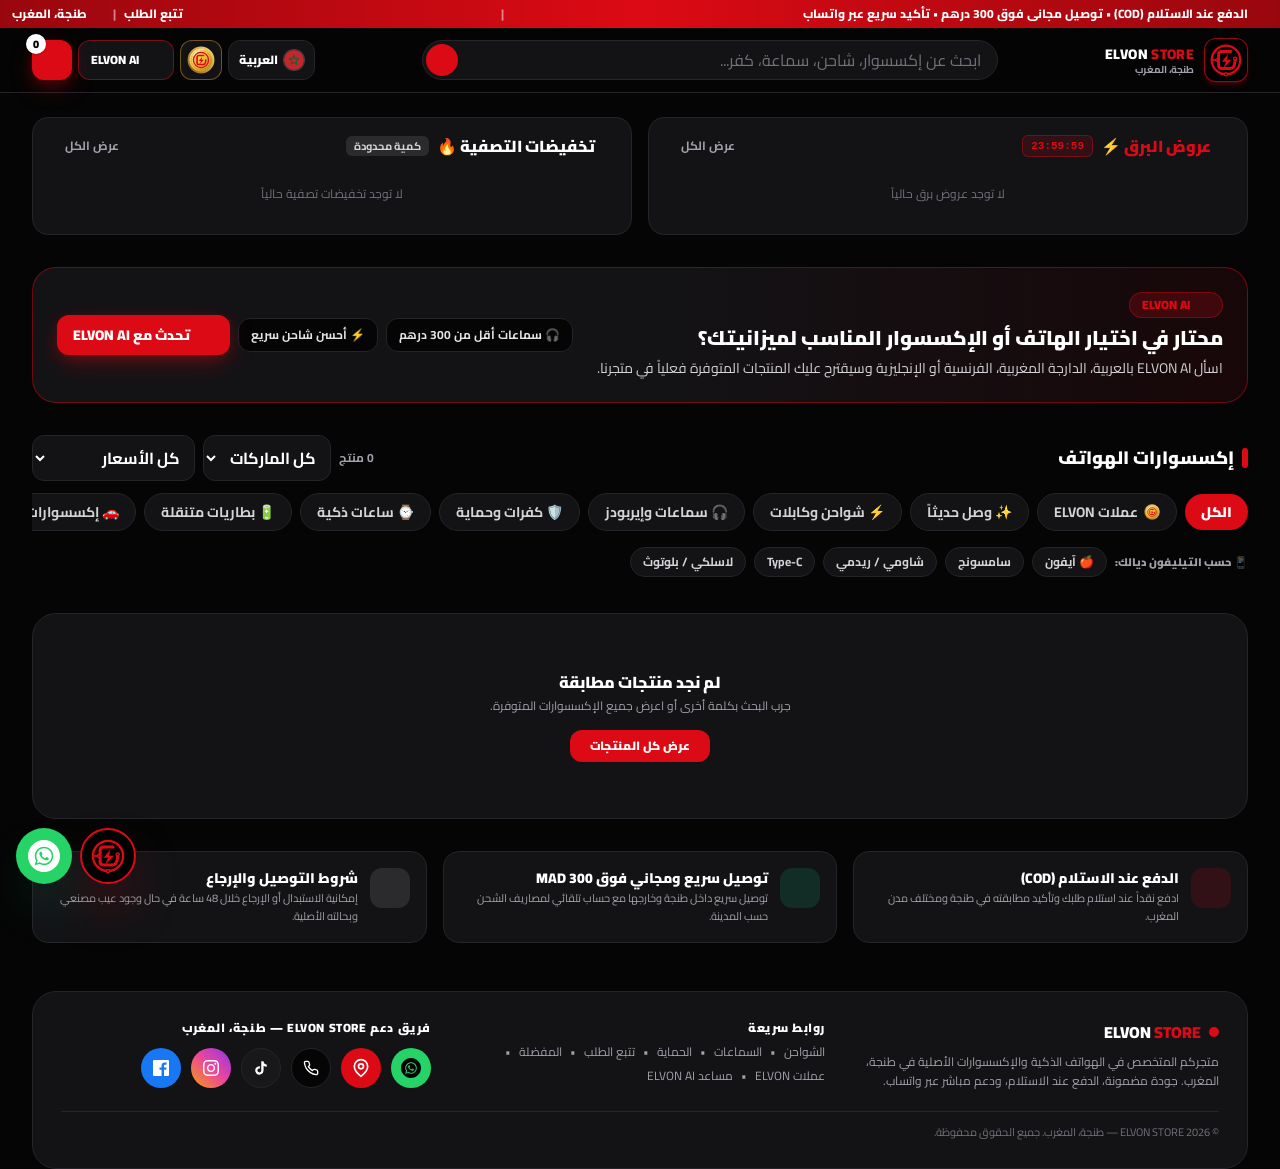
==== commit ccd7af16: "ELVON Marketing: AI team of 20 experts that hold a meeting and return an action plan Four department" ====
--- a/index.html
+++ b/index.html
@@ -50,7 +50,7 @@
 
     <!-- Tailwind CSS -->
     <!-- tw.css: Tailwind مبني مسبقا (أسرع بزاف من cdn.tailwindcss.com). ملي تزيد classes جداد عاود بنيه: npx tailwindcss@3.4.17 -c tailwind.config.js -o tw.css --minify -->
-    <link rel="stylesheet" href="tw.css?v=20261127b">
+    <link rel="stylesheet" href="tw.css?v=20261128c">
     <!-- Lucide Icons -->
     <script src="https://cdn.jsdelivr.net/npm/lucide@0.469.0/dist/umd/lucide.min.js"></script>
 
@@ -126,8 +126,10 @@
             async adminSignIn(password) {
                 try {
                     await signInWithEmailAndPassword(this.auth, this.adminEmail, password);
+                    this.lastAuthError = null;
                     return true;
                 } catch (err) {
+                    this.lastAuthError = (err && err.code) || 'unknown';
                     return false;
                 }
             },
@@ -309,7 +311,7 @@
             .ai-in{animation:aiIn .22s ease-out both}
         @keyframes aiIn{from{opacity:0;transform:translateY(6px)}to{opacity:1;transform:none}}
         #detail-buy-btns.stock-out button { opacity: .4; pointer-events: none; }
-        body.sticky-on #floating-btns { bottom: 84px; }
+        @media (max-width: 639px) { body.sticky-on #floating-btns { display: none; } }
         .compat-chip.on { background: #DC0A14; color: #fff; border-color: #DC0A14; }
     </style>
 <style>
@@ -1051,6 +1053,7 @@
 
                     <input type="text" id="customer-address" required placeholder="العنوان التفصيلي / الحي"
                            class="w-full bg-elvon-black border border-elvon-border rounded-xl px-3 py-2 text-xs text-white focus:outline-none focus:border-[#DC0A14]">
+                    <div class="flex gap-2"><input type="text" id="cart-promo" maxlength="20" autocomplete="off" dir="ltr" placeholder="عندك كود تخفيض؟" class="flex-1 min-w-0 bg-elvon-black border border-elvon-border rounded-xl px-3 py-2 text-xs text-white uppercase focus:outline-none focus:border-[#DC0A14]"><button type="button" onclick="applyDiscountCode('cart')" class="shrink-0 px-3 rounded-xl bg-elvon-black border border-zinc-600 text-white text-xs font-black">طبق</button></div><p id="cart-promo-msg" class="hidden text-[11px] font-bold"></p>
                     <label class="flex items-start gap-2 text-[11px] text-zinc-300 font-bold cursor-pointer leading-relaxed"><input type="checkbox" id="customer-optin" class="mt-0.5 w-4 h-4 shrink-0 accent-[#DC0A14]"><span>بغيت توصلني العروض والتخفيضات ديال ELVON ف واتساب (تقدر توقفها ف أي وقت)</span></label>
                     <p class="text-[10px] text-zinc-400 leading-relaxed" data-i18n="topTrustBar">الدفع عند الاستلام (COD) • توصيل مجاني فوق 300 درهم • تأكيد سريع عبر واتساب</p>
                     <button type="submit" data-via="site" class="w-full py-3 rounded-xl bg-[#DC0A14] hover:bg-[#B90810] text-white font-black text-xs sm:text-sm flex items-center justify-center gap-2 transition-all active:scale-95">
@@ -1129,6 +1132,7 @@
                     <input type="text" id="wa-modal-address" required placeholder="الحي، الشارع، رقم المنزل..."
                            class="w-full bg-elvon-black border border-elvon-border rounded-xl px-3 py-2 text-xs text-white focus:outline-none focus:border-[#DC0A14]">
                 </div>
+                <div class="flex gap-2"><input type="text" id="wa-promo" maxlength="20" autocomplete="off" dir="ltr" placeholder="عندك كود تخفيض؟" class="flex-1 min-w-0 bg-elvon-black border border-elvon-border rounded-xl px-3 py-2 text-xs text-white uppercase focus:outline-none focus:border-[#DC0A14]"><button type="button" onclick="applyDiscountCode('wa')" class="shrink-0 px-3 rounded-xl bg-elvon-black border border-zinc-600 text-white text-xs font-black">طبق</button></div><p id="wa-promo-msg" class="hidden text-[11px] font-bold"></p>
                 <label class="flex items-start gap-2 text-[11px] text-zinc-300 font-bold cursor-pointer leading-relaxed"><input type="checkbox" id="wa-modal-optin" class="mt-0.5 w-4 h-4 shrink-0 accent-[#DC0A14]"><span>بغيت توصلني العروض والتخفيضات ديال ELVON ف واتساب (تقدر توقفها ف أي وقت)</span></label>
 
                 <div>
@@ -1152,7 +1156,7 @@
         <div class="flex items-center gap-2">
             <div class="min-w-0 flex-1"><p id="sticky-name" class="text-[11px] font-bold text-zinc-400 truncate"></p><p id="sticky-price" class="text-base font-black text-[#DC0A14]"></p></div>
             <button id="sticky-cart" class="shrink-0 w-11 h-11 rounded-xl bg-elvon-card border border-zinc-600 text-white text-lg" aria-label="إضافة للسلة">🛒</button>
-            <button id="sticky-order" class="shrink-0 px-4 h-11 rounded-xl bg-[#DC0A14] text-white text-sm font-black">اطلب دابا</button>
+            <button id="sticky-order" class="shrink-0 px-5 h-12 rounded-xl bg-[#DC0A14] text-white text-base font-black shadow-lg shadow-red-900/40">اطلب دابا 🛒</button>
         </div>
     </div>
 
@@ -1230,8 +1234,11 @@
             </div>
             <p class="text-xs text-zinc-400">أدخل رمز الوصول الخاص بلوحة تحكم ELVON STORE.</p>
             <form onsubmit="verifyAdminPasscode(event)" class="space-y-3">
-                <input type="password" id="admin-passcode-input" required placeholder="رمز الدخول"
-                       class="w-full bg-elvon-black border border-elvon-border rounded-xl px-3.5 py-2.5 text-sm text-white focus:outline-none focus:border-[#DC0A14]">
+                <div class="relative">
+                <input type="password" id="admin-passcode-input" required placeholder="رمز الدخول" autocomplete="off" autocapitalize="off" autocorrect="off" spellcheck="false" dir="ltr"
+                       class="w-full bg-elvon-black border border-elvon-border rounded-xl px-3.5 pl-10 py-2.5 text-sm text-white focus:outline-none focus:border-[#DC0A14]">
+                <button type="button" onclick="const i=document.getElementById('admin-passcode-input'); i.type = i.type==='password' ? 'text' : 'password'" class="absolute left-2 top-1/2 -translate-y-1/2 text-base" aria-label="بين الكود">👁️</button>
+                </div>
                 <p id="admin-auth-error" class="text-xs text-red-400 font-bold hidden">رمز الدخول غير صحيح، حاول مرة أخرى.</p>
                 <button type="submit" class="w-full py-2.5 rounded-xl bg-[#DC0A14] hover:bg-[#B90810] text-white text-xs sm:text-sm font-black">دخول</button>
             </form>
@@ -2313,6 +2320,7 @@
             const val = document.getElementById('admin-passcode-input').value.trim();
             const err = document.getElementById('admin-auth-error');
             let ok = false;
+            if (/[\u0600-\u06FF]/.test(val)) { if (err) { err.textContent = 'الكود فيه حروف عربية: بدل لغة الكلافي (Alt + Shift) وعاود'; err.classList.remove('hidden'); } return; }
             if (window.ElvonCloud && !window.ElvonCloud.ready) await window.ElvonCloud.whenReady(30000);
             if (window.ElvonCloud?.ready) {
                 // مع السحابة: التحقق الحقيقي عبر Firebase Authentication
@@ -2328,6 +2336,10 @@
                 switchView('admin');
                 showToast('تم فتح لوحة تحكم ELVON STORE');
             } else if (err) {
+                const c = window.ElvonCloud?.lastAuthError || '';
+                err.textContent = /too-many-requests/.test(c) ? 'حاولتي بزاف ديال المرات. Firebase وقف المحاولات شوية، تسنى 10 دقايق وعاود.'
+                    : /network/.test(c) ? 'مشكل ف الإنترنت، عاود.'
+                    : 'رمز الدخول غير صحيح. ضغط 👁️ باش تشوف شنو مكتوب (رد البال للحروف الكبار والصغار).';
                 err.classList.remove('hidden');
             }
         }
@@ -2751,9 +2763,10 @@
             const qty = Math.max(1, parseInt(document.getElementById('wa-modal-qty').value, 10) || 1);
             const city = document.getElementById('wa-modal-city').value || 'طنجة';
             const subtotal = p.price * qty;
-            const shipping = subtotal >= settings.freeShippingThreshold ? 0 : (shippingFeeFor(city));
+            const disc = !waCoinMode && activePromo ? Math.round(subtotal * activePromo.percent / 100) : 0;
+            const shipping = subtotal - disc >= settings.freeShippingThreshold ? 0 : (shippingFeeFor(city));
             const coins = coinsToUse('wa', subtotal);
-            const total = subtotal - coins + shipping;
+            const total = subtotal - disc - coins + shipping;
             const previewEl = document.getElementById('wa-modal-prod-total-preview');
             if (previewEl && waCoinMode) {
                 const need = Math.floor(p.coins) * qty, have = walletCache ? walletCache.available : 0;
@@ -2762,7 +2775,7 @@
             }
             if (previewEl) {
                 const thr = Number(settings.freeShippingThreshold) || 0, gap = thr - subtotal;
-                previewEl.textContent = `التوصيل: ${shipping === 0 ? 'مجاني' : shipping + ' MAD'}${coins ? ` • العملات: -${coins} MAD` : ''} • المجموع: ${total} MAD (COD)\n🚚 ${deliveryEta(city)}${shipping > 0 && gap > 0 && gap <= 150 ? `\n💡 زيد ${gap} MAD ف الطلب وتولي التوصيل مجاني` : ''}`;
+                previewEl.textContent = `${disc ? `🎁 ${activePromo.code}: -${disc} MAD • ` : ''}التوصيل: ${shipping === 0 ? 'مجاني' : shipping + ' MAD'}${coins ? ` • العملات: -${coins} MAD` : ''} • المجموع: ${total} MAD (COD)\n🚚 ${deliveryEta(city)}${shipping > 0 && gap > 0 && gap <= 150 ? `\n💡 زيد ${gap} MAD ف الطلب وتولي التوصيل مجاني` : ''}`;
                 previewEl.style.whiteSpace = 'pre-line';
             }
         }
@@ -3300,8 +3313,9 @@
             { const left = stockLeft(p); if (qty > left) { showToast(left <= 0 ? 'سمح لينا، هاد المنتج نفد من المخزون' : `سمح لينا، باقي غير ${left} ف المخزون`); return; } }
 
             const subtotal = p.price * qty;
-            const shipping = subtotal >= settings.freeShippingThreshold ? 0 : (shippingFeeFor(city));
             const coinMode = waCoinMode && Number(p.coins) > 0;
+            const discount = !coinMode && activePromo ? Math.round(subtotal * activePromo.percent / 100) : 0;
+            const shipping = subtotal - discount >= settings.freeShippingThreshold ? 0 : (shippingFeeFor(city));
             if (coinMode) {
                 if (!currentAccount()) { showToast('دخل لحسابك باش تشري بالعملات'); openWalletModal(); return; }
                 const need = Math.floor(p.coins) * qty;
@@ -3309,7 +3323,7 @@
                 if (!walletCache || walletCache.available < need) { showToast(`ما عندكش عملات كافية: خاصك ${need} وعندك ${walletCache ? walletCache.available : 0}`); return; }
             }
             const coinsUsed = coinMode ? Math.floor(p.coins) * qty : 0;
-            const total = coinMode ? shipping : subtotal + shipping;
+            const total = coinMode ? shipping : subtotal - discount + shipping;
             const orderId = newOrderId();
 
             if (typeof p.stock === 'number' && !window.ElvonCloud?.ready) {
@@ -3325,7 +3339,8 @@
                 address,
                 items: [{ id: p.id, name: (variant ? `${p.name} (${variant})` : p.name) + (coinMode ? ' (بالعملات)' : ''), qty, price: coinMode ? 0 : p.price }],
                 ...(coinMode ? { paidWithCoins: true } : {}),
-                discount: 0,
+                discount,
+                ...(discount ? { promoCode: activePromo.code, promoPercent: activePromo.percent, campaign: activePromo.campaign || '' } : {}),
                 shipping,
                 total,
                 notes: notes || '',
@@ -3340,6 +3355,7 @@
             };
             orders.unshift(newOrder);
             saveState('elvon_acc_orders_v2', orders);
+            if (discount) { activePromo = null; ['wa', 'cart'].forEach(x => { const i = document.getElementById(x + '-promo'), m = document.getElementById(x + '-promo-msg'); if (i) i.value = ''; if (m) m.classList.add('hidden'); }); }
             newOrder.stockReserved = reserveStock(newOrder);
             pushTracking(newOrder);
             renderStoreProducts();
@@ -3361,6 +3377,7 @@
                     `Prix : ${p.price} MAD`,
                     `Livraison : ${shipping === 0 ? 'Gratuite' : shipping + ' MAD'}`,
                     coinsUsed ? `Payé avec ${coinsUsed} pièces ELVON` : null,
+                    discount ? `Code ${newOrder.promoCode} : -${discount} MAD` : null,
                     `Total (COD) : ${total} MAD`,
                     notes ? `Notes : ${notes}` : null,
                     ``,
@@ -3380,6 +3397,7 @@
                     `السعر: ${p.price} MAD`,
                     `التوصيل: ${shipping === 0 ? 'مجاني' : shipping + ' MAD'}`,
                     coinsUsed ? `الخلاص: ${coinsUsed} عملة ELVON (من الحساب: ${currentAccount() ? currentAccount().name : ''})` : null,
+                    discount ? `كود التخفيض ${newOrder.promoCode}: -${discount} MAD` : null,
                     `المجموع: ${total} MAD`,
                     notes ? `ملاحظات: ${notes}` : null,
                     ``,
@@ -4294,6 +4312,39 @@
         // =====================================================================
         // الكوبونات وحساب الشحن حسب المدينة + إرسال الطلب الكامل لواتساب
         // =====================================================================
+        // ===== أكواد التخفيض ديال الحملات (promos/DC_<الكود>، كيتصاوبو من ELVON Marketing) =====
+        async function applyDiscountCode(pre) {
+            const inp = document.getElementById(pre + '-promo'), msg = document.getElementById(pre + '-promo-msg');
+            const code = String(inp.value || '').toUpperCase().replace(/[^A-Z0-9_-]/g, '').slice(0, 20);
+            const say = (t, ok) => { msg.textContent = t; msg.className = 'text-[11px] font-bold ' + (ok ? 'text-emerald-400' : 'text-red-300'); };
+            if (!code) { activePromo = null; msg.classList.add('hidden'); updateCartUI(); refreshWaModalSummary(); return; }
+            if (window.ElvonCloud && !window.ElvonCloud.ready) await window.ElvonCloud.whenReady(15000);
+            const d = window.ElvonCloud?.ready ? await window.ElvonCloud.getPath(['promos', 'DC_' + code]) : null;
+            const pct = Math.floor(Number(d && d.percent) || 0);
+            if (!d || d.type !== 'discount' || !d.active || pct < 1 || pct > 90 || (d.expiresAt && Date.now() > d.expiresAt)) {
+                activePromo = null; say(d && d.expiresAt && Date.now() > d.expiresAt ? 'هاد الكود سالا الوقت ديالو' : 'هاد الكود ماشي صحيح', false);
+            } else {
+                activePromo = { code, percent: pct, campaign: d.campaign || '' };
+                say(`✓ تطبق الكود ${code}: تخفيض ${pct}%`, true);
+            }
+            ['wa', 'cart'].forEach(x => { const i = document.getElementById(x + '-promo'); if (i && x !== pre) i.value = activePromo ? code : ''; });
+            updateCartUI(); refreshWaModalSummary();
+        }
+        // رابط مباشر لمنتج (من رسائل الشكر): #p=<id> ولا #p=<id>&review
+        function openLinkedProduct() {
+            const m = location.hash.match(/^#p=([A-Za-z0-9_-]{2,80})(&review)?$/);
+            if (!m) return;
+            const tryOpen = (n) => {
+                if (products.some(p => p.id === m[1])) {
+                    openProductDetail(m[1]);
+                    if (m[2]) setTimeout(() => { const b = document.getElementById('reviews-box'); if (b) { b.open = true; b.scrollIntoView({ behavior: 'smooth', block: 'start' }); } }, 600);
+                } else if (n > 0) setTimeout(() => tryOpen(n - 1), 700);
+            };
+            tryOpen(20);
+        }
+        window.addEventListener('hashchange', openLinkedProduct);
+        window.addEventListener('load', () => setTimeout(openLinkedProduct, 300));
+
         function applyPromoCode() {
             const input = document.getElementById('promo-code-input');
             const feedback = document.getElementById('promo-feedback');
@@ -4439,6 +4490,7 @@
                 ...(currentAccount() ? { uid: currentAccount().uid, accountName: currentAccount().name } : {}),
                 coinsEarn: !currentAccount() ? 0 : cart.reduce((sum, it) => sum + Math.floor(Number((products.find(pp => pp.id === it.id) || {}).coinsEarn) || 0) * it.qty, 0),
                 promoCode: activePromo ? activePromo.code : null,
+                ...(activePromo ? { promoPercent: activePromo.percent, campaign: activePromo.campaign || '' } : {}),
                 discount,
                 shipping,
                 total,
@@ -4451,6 +4503,7 @@
 
             orders.unshift(newOrder);
             saveState('elvon_acc_orders_v2', orders);
+            if (discount) { activePromo = null; ['wa', 'cart'].forEach(x => { const i = document.getElementById(x + '-promo'), m = document.getElementById(x + '-promo-msg'); if (i) i.value = ''; if (m) m.classList.add('hidden'); }); }
             newOrder.stockReserved = reserveStock(newOrder);
             pushTracking(newOrder);
 
@@ -4467,7 +4520,7 @@
                 lines,
                 `━━━━━━━━━━━━━━`,
                 `المجموع الفرعي: ${subtotal} MAD`,
-                discount > 0 ? `الخصم (${activePromo.code}): -${discount} MAD` : null,
+                discount > 0 ? `الخصم (${newOrder.promoCode}): -${discount} MAD` : null,
                 `مصاريف التوصيل: ${shipping === 0 ? 'مجاني' : shipping + ' MAD'}`,
                 coins ? `عملات ELVON: -${coins} MAD` : null,
                 `الإجمالي للدفع عند الاستلام (COD): ${total} MAD`
@@ -5195,6 +5248,7 @@
                 if (o.paidWithCoins) { const need = Math.floor(Number(p.coins) || 0) * qty; if (need && Number(o.coinsUsed) < need) w.push(`خاصو ${need} عملة، خلص ${Number(o.coinsUsed) || 0}`); }
                 else if (Math.abs(price - Number(p.price)) > .5) w.push(`${String(p.name).slice(0, 30)}: ${price} MAD والثمن دابا ${p.price} MAD`);
             }
+            if (Number(o.discount) > 0 && (!o.promoCode || !o.promoPercent || Number(o.discount) > Math.round(sum * Number(o.promoPercent) / 100) + 1)) w.push(`تخفيض ${o.discount} MAD: تأكد من الكود ${o.promoCode || '(بلا كود)'}`);
             const exp = sum - (Number(o.discount) || 0) + (Number(o.shipping) || 0);
             if (items.length && !o.paidWithCoins && Math.abs(exp - Number(o.total)) > .5) w.push(`المجموع خاصو يكون ${exp} MAD`);
             if (o.paidWithCoins && Number(o.total) !== (Number(o.shipping) || 0)) w.push(`التوصيل: ${o.total} MAD`);
@@ -5265,7 +5319,7 @@
                             <td class="py-3 px-4 font-black text-[#DC0A14]">${esc(o.id)}<span class="block text-[10px] text-zinc-500">${esc(o.date || '')}</span>${o.channel ? `<span class="inline-block mt-1 px-2 py-0.5 rounded-full text-[10px] font-black ${o.channel === 'الموقع' ? 'bg-[#DC0A14]/20 text-[#ff6b72]' : 'bg-[#25D366]/20 text-[#25D366]'}">${esc(o.channel)}</span>` : ''}</td>
                             <td class="py-3 px-4">
                                 <p class="font-bold text-white">${esc(o.customer)}</p>
-                                <p class="text-[11px] text-zinc-400">${esc(o.city)} • ${esc(o.address || '')} • <span dir="ltr">${esc(o.phone)}</span></p>${o.notes ? `<p class="text-[11px] text-amber-300">ملاحظة: ${esc(o.notes)}</p>` : ''}${o.accountName ? `<p class="text-[11px] text-amber-200">حساب ELVON: ${esc(o.accountName)}</p>` : ''}${o.marketingOptIn ? '<p class="text-[11px] text-sky-300 font-bold">📣 بغا يوصلوه العروض</p>' : ''}${(o.coinsUsed || o.coinsEarn) ? `<p class="text-[11px] text-amber-300 font-bold">${o.paidWithCoins ? '🪙 متجر العملات: ' : 'عملات: '}${o.coinsUsed ? `خلص بـ ${esc(o.coinsUsed)} عملة ${o.coinsSpentApplied ? '✓' : '(كتنقص ملي يتسلم)'}` : ''}${o.coinsUsed && o.coinsEarn ? ' • ' : ''}${o.coinsEarn ? `غادي يربح ${esc(o.coinsEarn)} ${o.coinsEarnedApplied ? '✓' : '(ملي يتسلم)'}` : ''}</p>` : ''}
+                                <p class="text-[11px] text-zinc-400">${esc(o.city)} • ${esc(o.address || '')} • <span dir="ltr">${esc(o.phone)}</span></p>${o.notes ? `<p class="text-[11px] text-amber-300">ملاحظة: ${esc(o.notes)}</p>` : ''}${o.accountName ? `<p class="text-[11px] text-amber-200">حساب ELVON: ${esc(o.accountName)}</p>` : ''}${o.marketingOptIn ? '<p class="text-[11px] text-sky-300 font-bold">📣 بغا يوصلوه العروض</p>' : ''}${o.promoCode ? `<p class="text-[11px] text-emerald-300 font-bold">🎁 كود ${esc(o.promoCode)} (-${esc(o.discount)} MAD)</p>` : ''}${(o.coinsUsed || o.coinsEarn) ? `<p class="text-[11px] text-amber-300 font-bold">${o.paidWithCoins ? '🪙 متجر العملات: ' : 'عملات: '}${o.coinsUsed ? `خلص بـ ${esc(o.coinsUsed)} عملة ${o.coinsSpentApplied ? '✓' : '(كتنقص ملي يتسلم)'}` : ''}${o.coinsUsed && o.coinsEarn ? ' • ' : ''}${o.coinsEarn ? `غادي يربح ${esc(o.coinsEarn)} ${o.coinsEarnedApplied ? '✓' : '(ملي يتسلم)'}` : ''}</p>` : ''}
                             </td>
                             <td class="py-3 px-4 text-xs text-zinc-300 max-w-xs">${esc(itemsText)}</td>
                             <td class="py-3 px-4 font-black text-white">${esc(o.total)} MAD${warn.length ? `<p class="mt-1 text-[10px] font-black text-red-300 bg-red-500/15 border border-red-500/40 rounded-lg px-1.5 py-1 max-w-[180px]">⚠️ تأكد من الثمن:<br>${warn.map(esc).join('<br>')}</p>` : ''}</td>
@@ -5361,7 +5415,9 @@
             await applyOrderCoins(list[idx], newStatus);
             await applyOrderStock(list[idx], newStatus);
             if (window.ElvonCloud?.ready && adminOrders) {
-                window.ElvonCloud.saveItem('orders', list[idx].id, { status: newStatus });
+                const patch = { status: newStatus };
+                if (newStatus === 'تم التسليم' && !list[idx].deliveredAt) patch.deliveredAt = list[idx].deliveredAt = Date.now();
+                window.ElvonCloud.saveItem('orders', list[idx].id, patch);
                 pushTracking(list[idx], true);
             } else {
                 saveState('elvon_acc_orders_v2', orders);
@@ -5676,7 +5732,7 @@
             document.getElementById('sticky-cart').onclick = () => addToCart(p.id, Math.max(1, currentDetailQty));
             document.getElementById('sticky-order').onclick = () => openWhatsappOrderModal(p.id, Math.max(1, currentDetailQty), false, 'site');
             stickyObs = new IntersectionObserver(([e]) => {
-                const show = !e.isIntersecting && e.boundingClientRect.top < 0 && stockLeft(p) > 0 && !document.getElementById('product-view').classList.contains('hidden');
+                const show = !e.isIntersecting && stockLeft(p) > 0 && !document.getElementById('product-view').classList.contains('hidden');
                 bar.classList.toggle('hidden', !show); document.body.classList.toggle('sticky-on', show);
             });
             stickyObs.observe(target);
--- a/tw.css
+++ b/tw.css
@@ -1 +1 @@
-*,::backdrop,:after,:before{--tw-border-spacing-x:0;--tw-border-spacing-y:0;--tw-translate-x:0;--tw-translate-y:0;--tw-rotate:0;--tw-skew-x:0;--tw-skew-y:0;--tw-scale-x:1;--tw-scale-y:1;--tw-pan-x: ;--tw-pan-y: ;--tw-pinch-zoom: ;--tw-scroll-snap-strictness:proximity;--tw-gradient-from-position: ;--tw-gradient-via-position: ;--tw-gradient-to-position: ;--tw-ordinal: ;--tw-slashed-zero: ;--tw-numeric-figure: ;--tw-numeric-spacing: ;--tw-numeric-fraction: ;--tw-ring-inset: ;--tw-ring-offset-width:0px;--tw-ring-offset-color:#fff;--tw-ring-color:#3b82f680;--tw-ring-offset-shadow:0 0 #0000;--tw-ring-shadow:0 0 #0000;--tw-shadow:0 0 #0000;--tw-shadow-colored:0 0 #0000;--tw-blur: ;--tw-brightness: ;--tw-contrast: ;--tw-grayscale: ;--tw-hue-rotate: ;--tw-invert: ;--tw-saturate: ;--tw-sepia: ;--tw-drop-shadow: ;--tw-backdrop-blur: ;--tw-backdrop-brightness: ;--tw-backdrop-contrast: ;--tw-backdrop-grayscale: ;--tw-backdrop-hue-rotate: ;--tw-backdrop-invert: ;--tw-backdrop-opacity: ;--tw-backdrop-saturate: ;--tw-backdrop-sepia: ;--tw-contain-size: ;--tw-contain-layout: ;--tw-contain-paint: ;--tw-contain-style: }/*! tailwindcss v3.4.17 | MIT License | https://tailwindcss.com*/*,:after,:before{box-sizing:border-box;border:0 solid #e5e7eb}:after,:before{--tw-content:""}:host,html{line-height:1.5;-webkit-text-size-adjust:100%;-moz-tab-size:4;-o-tab-size:4;tab-size:4;font-family:Cairo,sans-serif;font-feature-settings:normal;font-variation-settings:normal;-webkit-tap-highlight-color:transparent}body{margin:0;line-height:inherit}hr{height:0;color:inherit;border-top-width:1px}abbr:where([title]){-webkit-text-decoration:underline dotted;text-decoration:underline dotted}h1,h2,h3,h4,h5,h6{font-size:inherit;font-weight:inherit}a{color:inherit;text-decoration:inherit}b,strong{font-weight:bolder}code,kbd,pre,samp{font-family:ui-monospace,SFMono-Regular,Menlo,Monaco,Consolas,Liberation Mono,Courier New,monospace;font-feature-settings:normal;font-variation-settings:normal;font-size:1em}small{font-size:80%}sub,sup{font-size:75%;line-height:0;position:relative;vertical-align:initial}sub{bottom:-.25em}sup{top:-.5em}table{text-indent:0;border-color:inherit;border-collapse:collapse}button,input,optgroup,select,textarea{font-family:inherit;font-feature-settings:inherit;font-variation-settings:inherit;font-size:100%;font-weight:inherit;line-height:inherit;letter-spacing:inherit;color:inherit;margin:0;padding:0}button,select{text-transform:none}button,input:where([type=button]),input:where([type=reset]),input:where([type=submit]){-webkit-appearance:button;background-color:initial;background-image:none}:-moz-focusring{outline:auto}:-moz-ui-invalid{box-shadow:none}progress{vertical-align:initial}::-webkit-inner-spin-button,::-webkit-outer-spin-button{height:auto}[type=search]{-webkit-appearance:textfield;outline-offset:-2px}::-webkit-search-decoration{-webkit-appearance:none}::-webkit-file-upload-button{-webkit-appearance:button;font:inherit}summary{display:list-item}blockquote,dd,dl,figure,h1,h2,h3,h4,h5,h6,hr,p,pre{margin:0}fieldset{margin:0}fieldset,legend{padding:0}menu,ol,ul{list-style:none;margin:0;padding:0}dialog{padding:0}textarea{resize:vertical}input::-moz-placeholder,textarea::-moz-placeholder{opacity:1;color:#9ca3af}input::placeholder,textarea::placeholder{opacity:1;color:#9ca3af}[role=button],button{cursor:pointer}:disabled{cursor:default}audio,canvas,embed,iframe,img,object,svg,video{display:block;vertical-align:middle}img,video{max-width:100%;height:auto}[hidden]:where(:not([hidden=until-found])){display:none}.\!container{width:100%!important}.container{width:100%}@media (min-width:640px){.\!container{max-width:640px!important}.container{max-width:640px}}@media (min-width:768px){.\!container{max-width:768px!important}.container{max-width:768px}}@media (min-width:1024px){.\!container{max-width:1024px!important}.container{max-width:1024px}}@media (min-width:1280px){.\!container{max-width:1280px!important}.container{max-width:1280px}}@media (min-width:1536px){.\!container{max-width:1536px!important}.container{max-width:1536px}}.pointer-events-none{pointer-events:none}.fixed{position:fixed}.absolute{position:absolute}.relative{position:relative}.sticky{position:sticky}.inset-0{inset:0}.inset-x-0{left:0;right:0}.-left-1\.5{left:-.375rem}.-top-1\.5{top:-.375rem}.bottom-0{bottom:0}.bottom-2{bottom:.5rem}.bottom-20{bottom:5rem}.bottom-4{bottom:1rem}.left-0{left:0}.left-1{left:.25rem}.left-1\/2{left:50%}.left-2{left:.5rem}.left-4{left:1rem}.right-0{right:0}.right-1{right:.25rem}.right-2{right:.5rem}.top-0{top:0}.top-1{top:.25rem}.top-1\/2{top:50%}.top-2{top:.5rem}.top-full{top:100%}.z-10{z-index:10}.z-20{z-index:20}.z-40{z-index:40}.z-50{z-index:50}.z-\[110\]{z-index:110}.z-\[45\]{z-index:45}.z-\[60\]{z-index:60}.z-\[70\]{z-index:70}.z-\[72\]{z-index:72}.z-\[75\]{z-index:75}.z-\[80\]{z-index:80}.order-1{order:1}.order-2{order:2}.order-3{order:3}.col-span-3{grid-column:span 3/span 3}.mx-auto{margin-left:auto;margin-right:auto}.my-3{margin-top:.75rem;margin-bottom:.75rem}.-mt-1{margin-top:-.25rem}.mb-1{margin-bottom:.25rem}.mb-1\.5{margin-bottom:.375rem}.mb-2{margin-bottom:.5rem}.mb-3{margin-bottom:.75rem}.mb-4{margin-bottom:1rem}.mt-0\.5{margin-top:.125rem}.mt-1{margin-top:.25rem}.mt-1\.5{margin-top:.375rem}.mt-2{margin-top:.5rem}.mt-3{margin-top:.75rem}.mt-auto{margin-top:auto}.line-clamp-2{overflow:hidden;display:-webkit-box;-webkit-box-orient:vertical;-webkit-line-clamp:2}.block{display:block}.inline-block{display:inline-block}.flex{display:flex}.inline-flex{display:inline-flex}.table{display:table}.\!grid{display:grid!important}.grid{display:grid}.hidden{display:none}.aspect-square{aspect-ratio:1/1}.h-10{height:2.5rem}.h-11{height:2.75rem}.h-12{height:3rem}.h-14{height:3.5rem}.h-16{height:4rem}.h-2{height:.5rem}.h-2\.5{height:.625rem}.h-20{height:5rem}.h-3\.5{height:.875rem}.h-4{height:1rem}.h-5{height:1.25rem}.h-6{height:1.5rem}.h-64{height:16rem}.h-7{height:1.75rem}.h-8{height:2rem}.h-9{height:2.25rem}.h-\[18px\]{height:18px}.h-full{height:100%}.max-h-80{max-height:20rem}.max-h-\[140px\]{max-height:140px}.max-h-\[460px\]{max-height:460px}.max-h-\[68vh\]{max-height:68vh}.max-h-\[82vh\]{max-height:82vh}.max-h-\[85vh\]{max-height:85vh}.max-h-\[88vh\]{max-height:88vh}.max-h-\[90vh\]{max-height:90vh}.max-h-\[92vh\]{max-height:92vh}.min-h-\[2\.4rem\]{min-height:2.4rem}.min-h-screen{min-height:100vh}.w-1\.5{width:.375rem}.w-10{width:2.5rem}.w-11{width:2.75rem}.w-12{width:3rem}.w-14{width:3.5rem}.w-16{width:4rem}.w-2{width:.5rem}.w-2\.5{width:.625rem}.w-20{width:5rem}.w-24{width:6rem}.w-28{width:7rem}.w-3\.5{width:.875rem}.w-32{width:8rem}.w-4{width:1rem}.w-5{width:1.25rem}.w-52{width:13rem}.w-6{width:1.5rem}.w-64{width:16rem}.w-7{width:1.75rem}.w-8{width:2rem}.w-9{width:2.25rem}.w-\[18px\]{width:18px}.w-full{width:100%}.min-w-0{min-width:0}.min-w-10{min-width:2.5rem}.min-w-\[150px\]{min-width:150px}.min-w-\[160px\]{min-width:160px}.max-w-2xl{max-width:42rem}.max-w-5xl{max-width:64rem}.max-w-7xl{max-width:80rem}.max-w-\[1400px\]{max-width:1400px}.max-w-\[180px\]{max-width:180px}.max-w-\[95\%\]{max-width:95%}.max-w-lg{max-width:32rem}.max-w-md{max-width:28rem}.max-w-sm{max-width:24rem}.max-w-xl{max-width:36rem}.max-w-xs{max-width:20rem}.flex-1{flex:1 1 0%}.shrink-0{flex-shrink:0}.border-collapse{border-collapse:collapse}.-translate-x-1\/2{--tw-translate-x:-50%}.-translate-x-1\/2,.-translate-x-full{transform:translate(var(--tw-translate-x),var(--tw-translate-y)) rotate(var(--tw-rotate)) skewX(var(--tw-skew-x)) skewY(var(--tw-skew-y)) scaleX(var(--tw-scale-x)) scaleY(var(--tw-scale-y))}.-translate-x-full{--tw-translate-x:-100%}.-translate-y-1\/2{--tw-translate-y:-50%}.-translate-y-1\/2,.scale-150{transform:translate(var(--tw-translate-x),var(--tw-translate-y)) rotate(var(--tw-rotate)) skewX(var(--tw-skew-x)) skewY(var(--tw-skew-y)) scaleX(var(--tw-scale-x)) scaleY(var(--tw-scale-y))}.scale-150{--tw-scale-x:1.5;--tw-scale-y:1.5}.transform{transform:translate(var(--tw-translate-x),var(--tw-translate-y)) rotate(var(--tw-rotate)) skewX(var(--tw-skew-x)) skewY(var(--tw-skew-y)) scaleX(var(--tw-scale-x)) scaleY(var(--tw-scale-y))}@keyframes pulse{50%{opacity:.5}}.animate-pulse{animation:pulse 2s cubic-bezier(.4,0,.6,1) infinite}@keyframes spin{to{transform:rotate(1turn)}}.animate-spin{animation:spin 1s linear infinite}.cursor-pointer{cursor:pointer}.select-none{-webkit-user-select:none;-moz-user-select:none;user-select:none}.resize-none{resize:none}.resize{resize:both}.list-none{list-style-type:none}.grid-cols-1{grid-template-columns:repeat(1,minmax(0,1fr))}.grid-cols-2{grid-template-columns:repeat(2,minmax(0,1fr))}.grid-cols-3{grid-template-columns:repeat(3,minmax(0,1fr))}.grid-cols-5{grid-template-columns:repeat(5,minmax(0,1fr))}.flex-col{flex-direction:column}.flex-wrap{flex-wrap:wrap}.items-start{align-items:flex-start}.items-end{align-items:flex-end}.items-center{align-items:center}.items-baseline{align-items:baseline}.justify-end{justify-content:flex-end}.justify-center{justify-content:center}.justify-between{justify-content:space-between}.gap-0\.5{gap:.125rem}.gap-1{gap:.25rem}.gap-1\.5{gap:.375rem}.gap-2{gap:.5rem}.gap-2\.5{gap:.625rem}.gap-3{gap:.75rem}.gap-4{gap:1rem}.gap-5{gap:1.25rem}.gap-6{gap:1.5rem}.gap-x-2{-moz-column-gap:.5rem;column-gap:.5rem}.gap-y-2{row-gap:.5rem}.space-y-1>:not([hidden])~:not([hidden]){--tw-space-y-reverse:0;margin-top:calc(.25rem*(1 - var(--tw-space-y-reverse)));margin-bottom:calc(.25rem*var(--tw-space-y-reverse))}.space-y-1\.5>:not([hidden])~:not([hidden]){--tw-space-y-reverse:0;margin-top:calc(.375rem*(1 - var(--tw-space-y-reverse)));margin-bottom:calc(.375rem*var(--tw-space-y-reverse))}.space-y-2>:not([hidden])~:not([hidden]){--tw-space-y-reverse:0;margin-top:calc(.5rem*(1 - var(--tw-space-y-reverse)));margin-bottom:calc(.5rem*var(--tw-space-y-reverse))}.space-y-2\.5>:not([hidden])~:not([hidden]){--tw-space-y-reverse:0;margin-top:calc(.625rem*(1 - var(--tw-space-y-reverse)));margin-bottom:calc(.625rem*var(--tw-space-y-reverse))}.space-y-3>:not([hidden])~:not([hidden]){--tw-space-y-reverse:0;margin-top:calc(.75rem*(1 - var(--tw-space-y-reverse)));margin-bottom:calc(.75rem*var(--tw-space-y-reverse))}.space-y-3\.5>:not([hidden])~:not([hidden]){--tw-space-y-reverse:0;margin-top:calc(.875rem*(1 - var(--tw-space-y-reverse)));margin-bottom:calc(.875rem*var(--tw-space-y-reverse))}.space-y-4>:not([hidden])~:not([hidden]){--tw-space-y-reverse:0;margin-top:calc(1rem*(1 - var(--tw-space-y-reverse)));margin-bottom:calc(1rem*var(--tw-space-y-reverse))}.space-y-5>:not([hidden])~:not([hidden]){--tw-space-y-reverse:0;margin-top:calc(1.25rem*(1 - var(--tw-space-y-reverse)));margin-bottom:calc(1.25rem*var(--tw-space-y-reverse))}.space-y-6>:not([hidden])~:not([hidden]){--tw-space-y-reverse:0;margin-top:calc(1.5rem*(1 - var(--tw-space-y-reverse)));margin-bottom:calc(1.5rem*var(--tw-space-y-reverse))}.divide-y>:not([hidden])~:not([hidden]){--tw-divide-y-reverse:0;border-top-width:calc(1px*(1 - var(--tw-divide-y-reverse)));border-bottom-width:calc(1px*var(--tw-divide-y-reverse))}.divide-elvon-border>:not([hidden])~:not([hidden]){--tw-divide-opacity:1;border-color:rgb(36 36 41/var(--tw-divide-opacity,1))}.overflow-hidden{overflow:hidden}.overflow-x-auto{overflow-x:auto}.overflow-y-auto{overflow-y:auto}.scroll-smooth{scroll-behavior:smooth}.truncate{overflow:hidden;text-overflow:ellipsis}.truncate,.whitespace-nowrap{white-space:nowrap}.whitespace-pre-line{white-space:pre-line}.break-words{overflow-wrap:break-word}.rounded{border-radius:.25rem}.rounded-2xl{border-radius:1rem}.rounded-3xl{border-radius:1.5rem}.rounded-full{border-radius:9999px}.rounded-lg{border-radius:.5rem}.rounded-md{border-radius:.375rem}.rounded-xl{border-radius:.75rem}.border{border-width:1px}.border-2{border-width:2px}.border-4{border-width:4px}.border-b{border-bottom-width:1px}.border-r{border-right-width:1px}.border-t{border-top-width:1px}.border-\[\#242429\]{--tw-border-opacity:1;border-color:rgb(36 36 41/var(--tw-border-opacity,1))}.border-\[\#DC0A14\]{--tw-border-opacity:1;border-color:rgb(220 10 20/var(--tw-border-opacity,1))}.border-\[\#DC0A14\]\/40{border-color:#dc0a1466}.border-\[\#DC0A14\]\/45{border-color:#dc0a1473}.border-\[\#DC0A14\]\/50{border-color:#dc0a1480}.border-\[\#DC0A14\]\/60{border-color:#dc0a1499}.border-\[\#DC0A14\]\/70{border-color:#dc0a14b3}.border-amber-200{--tw-border-opacity:1;border-color:rgb(253 230 138/var(--tw-border-opacity,1))}.border-amber-400\/25{border-color:#fbbf2440}.border-amber-400\/30{border-color:#fbbf244d}.border-amber-400\/40{border-color:#fbbf2466}.border-amber-500\/40{border-color:#f59e0b66}.border-elvon-border{--tw-border-opacity:1;border-color:rgb(36 36 41/var(--tw-border-opacity,1))}.border-elvon-red\/70{border-color:#dc0a14b3}.border-emerald-400\/40{border-color:#34d39966}.border-emerald-500\/30{border-color:#10b9814d}.border-emerald-500\/40{border-color:#10b98166}.border-red-500\/40{border-color:#ef444466}.border-transparent{border-color:#0000}.border-zinc-200{--tw-border-opacity:1;border-color:rgb(228 228 231/var(--tw-border-opacity,1))}.border-zinc-600{--tw-border-opacity:1;border-color:rgb(82 82 91/var(--tw-border-opacity,1))}.border-zinc-800{--tw-border-opacity:1;border-color:rgb(39 39 42/var(--tw-border-opacity,1))}.border-t-amber-400{--tw-border-opacity:1;border-top-color:rgb(251 191 36/var(--tw-border-opacity,1))}.bg-\[\#131316\]{--tw-bg-opacity:1;background-color:rgb(19 19 22/var(--tw-bg-opacity,1))}.bg-\[\#1877F2\]{--tw-bg-opacity:1;background-color:rgb(24 119 242/var(--tw-bg-opacity,1))}.bg-\[\#25D366\]{--tw-bg-opacity:1;background-color:rgb(37 211 102/var(--tw-bg-opacity,1))}.bg-\[\#25D366\]\/20{background-color:#25d36633}.bg-\[\#DC0A14\]{--tw-bg-opacity:1;background-color:rgb(220 10 20/var(--tw-bg-opacity,1))}.bg-\[\#DC0A14\]\/15{background-color:#dc0a1426}.bg-\[\#DC0A14\]\/20{background-color:#dc0a1433}.bg-amber-400{--tw-bg-opacity:1;background-color:rgb(251 191 36/var(--tw-bg-opacity,1))}.bg-amber-400\/10{background-color:#fbbf241a}.bg-amber-400\/15{background-color:#fbbf2426}.bg-amber-500\/10{background-color:#f59e0b1a}.bg-amber-500\/15{background-color:#f59e0b26}.bg-amber-500\/20{background-color:#f59e0b33}.bg-amber-600{--tw-bg-opacity:1;background-color:rgb(217 119 6/var(--tw-bg-opacity,1))}.bg-black{--tw-bg-opacity:1;background-color:rgb(0 0 0/var(--tw-bg-opacity,1))}.bg-black\/40{background-color:#0006}.bg-black\/55{background-color:#0000008c}.bg-black\/70{background-color:#000000b3}.bg-black\/75{background-color:#000000bf}.bg-black\/80{background-color:#000c}.bg-black\/85{background-color:#000000d9}.bg-black\/90{background-color:#000000e6}.bg-elvon-black{--tw-bg-opacity:1;background-color:rgb(5 5 5/var(--tw-bg-opacity,1))}.bg-elvon-black\/60{background-color:#05050599}.bg-elvon-black\/70{background-color:#050505b3}.bg-elvon-black\/95{background-color:#050505f2}.bg-elvon-card{--tw-bg-opacity:1;background-color:rgb(19 19 22/var(--tw-bg-opacity,1))}.bg-elvon-dark{--tw-bg-opacity:1;background-color:rgb(11 11 13/var(--tw-bg-opacity,1))}.bg-elvon-red{--tw-bg-opacity:1;background-color:rgb(220 10 20/var(--tw-bg-opacity,1))}.bg-emerald-400\/10{background-color:#34d3991a}.bg-emerald-500\/10{background-color:#10b9811a}.bg-emerald-500\/15{background-color:#10b98126}.bg-emerald-500\/20{background-color:#10b98133}.bg-emerald-600{--tw-bg-opacity:1;background-color:rgb(5 150 105/var(--tw-bg-opacity,1))}.bg-red-500\/15{background-color:#ef444426}.bg-red-500\/20{background-color:#ef444433}.bg-red-600{--tw-bg-opacity:1;background-color:rgb(220 38 38/var(--tw-bg-opacity,1))}.bg-transparent{background-color:initial}.bg-white{--tw-bg-opacity:1;background-color:rgb(255 255 255/var(--tw-bg-opacity,1))}.bg-white\/10{background-color:#ffffff1a}.bg-zinc-800{--tw-bg-opacity:1;background-color:rgb(39 39 42/var(--tw-bg-opacity,1))}.bg-zinc-900{--tw-bg-opacity:1;background-color:rgb(24 24 27/var(--tw-bg-opacity,1))}.bg-gradient-to-b{background-image:linear-gradient(to bottom,var(--tw-gradient-stops))}.bg-gradient-to-br{background-image:linear-gradient(to bottom right,var(--tw-gradient-stops))}.bg-gradient-to-l{background-image:linear-gradient(to left,var(--tw-gradient-stops))}.bg-gradient-to-tr{background-image:linear-gradient(to top right,var(--tw-gradient-stops))}.from-\[\#180709\]{--tw-gradient-from:#180709 var(--tw-gradient-from-position);--tw-gradient-to:#18070900 var(--tw-gradient-to-position);--tw-gradient-stops:var(--tw-gradient-from),var(--tw-gradient-to)}.from-\[\#99070E\]{--tw-gradient-from:#99070e var(--tw-gradient-from-position);--tw-gradient-to:#99070e00 var(--tw-gradient-to-position);--tw-gradient-stops:var(--tw-gradient-from),var(--tw-gradient-to)}.from-\[\#DC0A14\]{--tw-gradient-from:#dc0a14 var(--tw-gradient-from-position);--tw-gradient-to:#dc0a1400 var(--tw-gradient-to-position);--tw-gradient-stops:var(--tw-gradient-from),var(--tw-gradient-to)}.from-amber-400{--tw-gradient-from:#fbbf24 var(--tw-gradient-from-position);--tw-gradient-to:#fbbf2400 var(--tw-gradient-to-position);--tw-gradient-stops:var(--tw-gradient-from),var(--tw-gradient-to)}.from-amber-400\/15{--tw-gradient-from:#fbbf2426 var(--tw-gradient-from-position);--tw-gradient-to:#fbbf2400 var(--tw-gradient-to-position);--tw-gradient-stops:var(--tw-gradient-from),var(--tw-gradient-to)}.from-amber-500{--tw-gradient-from:#f59e0b var(--tw-gradient-from-position);--tw-gradient-to:#f59e0b00 var(--tw-gradient-to-position);--tw-gradient-stops:var(--tw-gradient-from),var(--tw-gradient-to)}.from-amber-500\/15{--tw-gradient-from:#f59e0b26 var(--tw-gradient-from-position);--tw-gradient-to:#f59e0b00 var(--tw-gradient-to-position);--tw-gradient-stops:var(--tw-gradient-from),var(--tw-gradient-to)}.from-amber-600{--tw-gradient-from:#d97706 var(--tw-gradient-from-position);--tw-gradient-to:#d9770600 var(--tw-gradient-to-position);--tw-gradient-stops:var(--tw-gradient-from),var(--tw-gradient-to)}.from-emerald-400{--tw-gradient-from:#34d399 var(--tw-gradient-from-position);--tw-gradient-to:#34d39900 var(--tw-gradient-to-position);--tw-gradient-stops:var(--tw-gradient-from),var(--tw-gradient-to)}.from-emerald-600{--tw-gradient-from:#059669 var(--tw-gradient-from-position);--tw-gradient-to:#05966900 var(--tw-gradient-to-position);--tw-gradient-stops:var(--tw-gradient-from),var(--tw-gradient-to)}.via-\[\#DC0A14\]{--tw-gradient-to:#dc0a1400 var(--tw-gradient-to-position);--tw-gradient-stops:var(--tw-gradient-from),#dc0a14 var(--tw-gradient-via-position),var(--tw-gradient-to)}.via-amber-300{--tw-gradient-to:#fcd34d00 var(--tw-gradient-to-position);--tw-gradient-stops:var(--tw-gradient-from),#fcd34d var(--tw-gradient-via-position),var(--tw-gradient-to)}.via-elvon-card{--tw-gradient-to:#13131600 var(--tw-gradient-to-position);--tw-gradient-stops:var(--tw-gradient-from),#131316 var(--tw-gradient-via-position),var(--tw-gradient-to)}.via-pink-500{--tw-gradient-to:#ec489900 var(--tw-gradient-to-position);--tw-gradient-stops:var(--tw-gradient-from),#ec4899 var(--tw-gradient-via-position),var(--tw-gradient-to)}.to-\[\#99070E\]{--tw-gradient-to:#99070e var(--tw-gradient-to-position)}.to-\[\#DC0A14\]{--tw-gradient-to:#dc0a14 var(--tw-gradient-to-position)}.to-\[\#DC0A14\]\/10{--tw-gradient-to:#dc0a141a var(--tw-gradient-to-position)}.to-\[\#ff5a60\]{--tw-gradient-to:#ff5a60 var(--tw-gradient-to-position)}.to-amber-400{--tw-gradient-to:#fbbf24 var(--tw-gradient-to-position)}.to-elvon-card{--tw-gradient-to:#131316 var(--tw-gradient-to-position)}.to-emerald-400{--tw-gradient-to:#34d399 var(--tw-gradient-to-position)}.to-purple-600{--tw-gradient-to:#9333ea var(--tw-gradient-to-position)}.to-transparent{--tw-gradient-to:#0000 var(--tw-gradient-to-position)}.to-yellow-200{--tw-gradient-to:#fef08a var(--tw-gradient-to-position)}.fill-current{fill:currentColor}.object-cover{-o-object-fit:cover;object-fit:cover}.p-1{padding:.25rem}.p-1\.5{padding:.375rem}.p-2{padding:.5rem}.p-2\.5{padding:.625rem}.p-3{padding:.75rem}.p-3\.5{padding:.875rem}.p-4{padding:1rem}.p-5{padding:1.25rem}.p-6{padding:1.5rem}.px-1{padding-left:.25rem;padding-right:.25rem}.px-1\.5{padding-left:.375rem;padding-right:.375rem}.px-2{padding-left:.5rem;padding-right:.5rem}.px-2\.5{padding-left:.625rem;padding-right:.625rem}.px-3{padding-left:.75rem;padding-right:.75rem}.px-3\.5{padding-left:.875rem;padding-right:.875rem}.px-4{padding-left:1rem;padding-right:1rem}.px-5{padding-left:1.25rem;padding-right:1.25rem}.py-0\.5{padding-top:.125rem;padding-bottom:.125rem}.py-1{padding-top:.25rem;padding-bottom:.25rem}.py-1\.5{padding-top:.375rem;padding-bottom:.375rem}.py-10{padding-top:2.5rem;padding-bottom:2.5rem}.py-12{padding-top:3rem;padding-bottom:3rem}.py-14{padding-top:3.5rem;padding-bottom:3.5rem}.py-2{padding-top:.5rem;padding-bottom:.5rem}.py-2\.5{padding-top:.625rem;padding-bottom:.625rem}.py-3{padding-top:.75rem;padding-bottom:.75rem}.py-3\.5{padding-top:.875rem;padding-bottom:.875rem}.py-4{padding-top:1rem;padding-bottom:1rem}.py-5{padding-top:1.25rem;padding-bottom:1.25rem}.py-6{padding-top:1.5rem;padding-bottom:1.5rem}.py-8{padding-top:2rem;padding-bottom:2rem}.pb-1{padding-bottom:.25rem}.pb-16{padding-bottom:4rem}.pb-3{padding-bottom:.75rem}.pb-5{padding-bottom:1.25rem}.pb-8{padding-bottom:2rem}.pl-0\.5{padding-left:.125rem}.pl-11{padding-left:2.75rem}.pr-4{padding-right:1rem}.pt-1{padding-top:.25rem}.pt-1\.5{padding-top:.375rem}.pt-2{padding-top:.5rem}.pt-3{padding-top:.75rem}.pt-4{padding-top:1rem}.text-left{text-align:left}.text-center{text-align:center}.text-right{text-align:right}.font-mono{font-family:ui-monospace,SFMono-Regular,Menlo,Monaco,Consolas,Liberation Mono,Courier New,monospace}.text-2xl{font-size:1.5rem;line-height:2rem}.text-3xl{font-size:1.875rem;line-height:2.25rem}.text-4xl{font-size:2.25rem;line-height:2.5rem}.text-\[10px\]{font-size:10px}.text-\[11px\]{font-size:11px}.text-\[13px\]{font-size:13px}.text-\[15px\]{font-size:15px}.text-base{font-size:1rem;line-height:1.5rem}.text-lg{font-size:1.125rem;line-height:1.75rem}.text-sm{font-size:.875rem;line-height:1.25rem}.text-xl{font-size:1.25rem;line-height:1.75rem}.text-xs{font-size:.75rem;line-height:1rem}.font-black{font-weight:900}.font-bold{font-weight:700}.font-extrabold{font-weight:800}.font-semibold{font-weight:600}.uppercase{text-transform:uppercase}.tabular-nums{--tw-numeric-spacing:tabular-nums;font-variant-numeric:var(--tw-ordinal) var(--tw-slashed-zero) var(--tw-numeric-figure) var(--tw-numeric-spacing) var(--tw-numeric-fraction)}.leading-relaxed{line-height:1.625}.leading-snug{line-height:1.375}.leading-tight{line-height:1.25}.tracking-wide{letter-spacing:.025em}.tracking-wider{letter-spacing:.05em}.text-\[\#25D366\]{--tw-text-opacity:1;color:rgb(37 211 102/var(--tw-text-opacity,1))}.text-\[\#DC0A14\]{--tw-text-opacity:1;color:rgb(220 10 20/var(--tw-text-opacity,1))}.text-\[\#ff6b72\]{--tw-text-opacity:1;color:rgb(255 107 114/var(--tw-text-opacity,1))}.text-amber-200{--tw-text-opacity:1;color:rgb(253 230 138/var(--tw-text-opacity,1))}.text-amber-300{--tw-text-opacity:1;color:rgb(252 211 77/var(--tw-text-opacity,1))}.text-amber-400{--tw-text-opacity:1;color:rgb(251 191 36/var(--tw-text-opacity,1))}.text-black{--tw-text-opacity:1;color:rgb(0 0 0/var(--tw-text-opacity,1))}.text-elvon-red{--tw-text-opacity:1;color:rgb(220 10 20/var(--tw-text-opacity,1))}.text-emerald-300{--tw-text-opacity:1;color:rgb(110 231 183/var(--tw-text-opacity,1))}.text-emerald-400{--tw-text-opacity:1;color:rgb(52 211 153/var(--tw-text-opacity,1))}.text-red-300{--tw-text-opacity:1;color:rgb(252 165 165/var(--tw-text-opacity,1))}.text-red-400{--tw-text-opacity:1;color:rgb(248 113 113/var(--tw-text-opacity,1))}.text-sky-300{--tw-text-opacity:1;color:rgb(125 211 252/var(--tw-text-opacity,1))}.text-white{--tw-text-opacity:1;color:rgb(255 255 255/var(--tw-text-opacity,1))}.text-zinc-200{--tw-text-opacity:1;color:rgb(228 228 231/var(--tw-text-opacity,1))}.text-zinc-300{--tw-text-opacity:1;color:rgb(212 212 216/var(--tw-text-opacity,1))}.text-zinc-400{--tw-text-opacity:1;color:rgb(161 161 170/var(--tw-text-opacity,1))}.text-zinc-500{--tw-text-opacity:1;color:rgb(113 113 122/var(--tw-text-opacity,1))}.text-zinc-600{--tw-text-opacity:1;color:rgb(82 82 91/var(--tw-text-opacity,1))}.text-zinc-900{--tw-text-opacity:1;color:rgb(24 24 27/var(--tw-text-opacity,1))}.underline{text-decoration-line:underline}.line-through{text-decoration-line:line-through}.antialiased{-webkit-font-smoothing:antialiased;-moz-osx-font-smoothing:grayscale}.placeholder-zinc-500::-moz-placeholder{--tw-placeholder-opacity:1;color:rgb(113 113 122/var(--tw-placeholder-opacity,1))}.placeholder-zinc-500::placeholder{--tw-placeholder-opacity:1;color:rgb(113 113 122/var(--tw-placeholder-opacity,1))}.accent-\[\#DC0A14\]{accent-color:#dc0a14}.accent-black{accent-color:#000}.opacity-50{opacity:.5}.opacity-60{opacity:.6}.shadow{--tw-shadow:0 1px 3px 0 #0000001a,0 1px 2px -1px #0000001a;--tw-shadow-colored:0 1px 3px 0 var(--tw-shadow-color),0 1px 2px -1px var(--tw-shadow-color)}.shadow,.shadow-2xl{box-shadow:var(--tw-ring-offset-shadow,0 0 #0000),var(--tw-ring-shadow,0 0 #0000),var(--tw-shadow)}.shadow-2xl{--tw-shadow:0 25px 50px -12px #00000040;--tw-shadow-colored:0 25px 50px -12px var(--tw-shadow-color)}.shadow-lg{--tw-shadow:0 10px 15px -3px #0000001a,0 4px 6px -4px #0000001a;--tw-shadow-colored:0 10px 15px -3px var(--tw-shadow-color),0 4px 6px -4px var(--tw-shadow-color)}.shadow-lg,.shadow-md{box-shadow:var(--tw-ring-offset-shadow,0 0 #0000),var(--tw-ring-shadow,0 0 #0000),var(--tw-shadow)}.shadow-md{--tw-shadow:0 4px 6px -1px #0000001a,0 2px 4px -2px #0000001a;--tw-shadow-colored:0 4px 6px -1px var(--tw-shadow-color),0 2px 4px -2px var(--tw-shadow-color)}.shadow-\[\#DC0A14\]\/25{--tw-shadow-color:#dc0a1440;--tw-shadow:var(--tw-shadow-colored)}.shadow-\[\#DC0A14\]\/40{--tw-shadow-color:#dc0a1466;--tw-shadow:var(--tw-shadow-colored)}.shadow-\[\#DC0A14\]\/50{--tw-shadow-color:#dc0a1480;--tw-shadow:var(--tw-shadow-colored)}.shadow-amber-500\/30{--tw-shadow-color:#f59e0b4d;--tw-shadow:var(--tw-shadow-colored)}.shadow-emerald-500\/30{--tw-shadow-color:#10b9814d;--tw-shadow:var(--tw-shadow-colored)}.outline{outline-style:solid}.ring-1{--tw-ring-offset-shadow:var(--tw-ring-inset) 0 0 0 var(--tw-ring-offset-width) var(--tw-ring-offset-color);--tw-ring-shadow:var(--tw-ring-inset) 0 0 0 calc(1px + var(--tw-ring-offset-width)) var(--tw-ring-color);box-shadow:var(--tw-ring-offset-shadow),var(--tw-ring-shadow),var(--tw-shadow,0 0 #0000)}.ring-white\/20{--tw-ring-color:#fff3}.blur{--tw-blur:blur(8px)}.blur,.drop-shadow{filter:var(--tw-blur) var(--tw-brightness) var(--tw-contrast) var(--tw-grayscale) var(--tw-hue-rotate) var(--tw-invert) var(--tw-saturate) var(--tw-sepia) var(--tw-drop-shadow)}.drop-shadow{--tw-drop-shadow:drop-shadow(0 1px 2px #0000001a) drop-shadow(0 1px 1px #0000000f)}.drop-shadow-lg{--tw-drop-shadow:drop-shadow(0 10px 8px #0000000a) drop-shadow(0 4px 3px #0000001a)}.drop-shadow-lg,.filter{filter:var(--tw-blur) var(--tw-brightness) var(--tw-contrast) var(--tw-grayscale) var(--tw-hue-rotate) var(--tw-invert) var(--tw-saturate) var(--tw-sepia) var(--tw-drop-shadow)}.backdrop-blur{--tw-backdrop-blur:blur(8px)}.backdrop-blur,.backdrop-blur-md{-webkit-backdrop-filter:var(--tw-backdrop-blur) var(--tw-backdrop-brightness) var(--tw-backdrop-contrast) var(--tw-backdrop-grayscale) var(--tw-backdrop-hue-rotate) var(--tw-backdrop-invert) var(--tw-backdrop-opacity) var(--tw-backdrop-saturate) var(--tw-backdrop-sepia);backdrop-filter:var(--tw-backdrop-blur) var(--tw-backdrop-brightness) var(--tw-backdrop-contrast) var(--tw-backdrop-grayscale) var(--tw-backdrop-hue-rotate) var(--tw-backdrop-invert) var(--tw-backdrop-opacity) var(--tw-backdrop-saturate) var(--tw-backdrop-sepia)}.backdrop-blur-md{--tw-backdrop-blur:blur(12px)}.backdrop-blur-sm{--tw-backdrop-blur:blur(4px)}.backdrop-blur-sm,.backdrop-filter{-webkit-backdrop-filter:var(--tw-backdrop-blur) var(--tw-backdrop-brightness) var(--tw-backdrop-contrast) var(--tw-backdrop-grayscale) var(--tw-backdrop-hue-rotate) var(--tw-backdrop-invert) var(--tw-backdrop-opacity) var(--tw-backdrop-saturate) var(--tw-backdrop-sepia);backdrop-filter:var(--tw-backdrop-blur) var(--tw-backdrop-brightness) var(--tw-backdrop-contrast) var(--tw-backdrop-grayscale) var(--tw-backdrop-hue-rotate) var(--tw-backdrop-invert) var(--tw-backdrop-opacity) var(--tw-backdrop-saturate) var(--tw-backdrop-sepia)}.transition{transition-property:color,background-color,border-color,text-decoration-color,fill,stroke,opacity,box-shadow,transform,filter,-webkit-backdrop-filter;transition-property:color,background-color,border-color,text-decoration-color,fill,stroke,opacity,box-shadow,transform,filter,backdrop-filter;transition-property:color,background-color,border-color,text-decoration-color,fill,stroke,opacity,box-shadow,transform,filter,backdrop-filter,-webkit-backdrop-filter;transition-timing-function:cubic-bezier(.4,0,.2,1);transition-duration:.15s}.transition-all{transition-property:all;transition-timing-function:cubic-bezier(.4,0,.2,1);transition-duration:.15s}.transition-colors{transition-property:color,background-color,border-color,text-decoration-color,fill,stroke;transition-timing-function:cubic-bezier(.4,0,.2,1);transition-duration:.15s}.transition-transform{transition-property:transform;transition-timing-function:cubic-bezier(.4,0,.2,1);transition-duration:.15s}.duration-300{transition-duration:.3s}.ease-in-out{transition-timing-function:cubic-bezier(.4,0,.2,1)}.ease-out{transition-timing-function:cubic-bezier(0,0,.2,1)}.selection\:bg-\[\#DC0A14\] ::-moz-selection{--tw-bg-opacity:1;background-color:rgb(220 10 20/var(--tw-bg-opacity,1))}.selection\:bg-\[\#DC0A14\] ::selection{--tw-bg-opacity:1;background-color:rgb(220 10 20/var(--tw-bg-opacity,1))}.selection\:text-white ::-moz-selection{--tw-text-opacity:1;color:rgb(255 255 255/var(--tw-text-opacity,1))}.selection\:text-white ::selection{--tw-text-opacity:1;color:rgb(255 255 255/var(--tw-text-opacity,1))}.selection\:bg-\[\#DC0A14\]::-moz-selection{--tw-bg-opacity:1;background-color:rgb(220 10 20/var(--tw-bg-opacity,1))}.selection\:bg-\[\#DC0A14\]::selection{--tw-bg-opacity:1;background-color:rgb(220 10 20/var(--tw-bg-opacity,1))}.selection\:text-white::-moz-selection{--tw-text-opacity:1;color:rgb(255 255 255/var(--tw-text-opacity,1))}.selection\:text-white::selection{--tw-text-opacity:1;color:rgb(255 255 255/var(--tw-text-opacity,1))}.last\:border-none:last-child{border-style:none}.hover\:scale-110:hover{--tw-scale-x:1.1;--tw-scale-y:1.1;transform:translate(var(--tw-translate-x),var(--tw-translate-y)) rotate(var(--tw-rotate)) skewX(var(--tw-skew-x)) skewY(var(--tw-skew-y)) scaleX(var(--tw-scale-x)) scaleY(var(--tw-scale-y))}.hover\:border-\[\#DC0A14\]:hover{--tw-border-opacity:1;border-color:rgb(220 10 20/var(--tw-border-opacity,1))}.hover\:border-\[\#DC0A14\]\/60:hover{border-color:#dc0a1499}.hover\:border-\[\#ff2a33\]:hover{--tw-border-opacity:1;border-color:rgb(255 42 51/var(--tw-border-opacity,1))}.hover\:border-amber-300:hover{--tw-border-opacity:1;border-color:rgb(252 211 77/var(--tw-border-opacity,1))}.hover\:border-elvon-red:hover{--tw-border-opacity:1;border-color:rgb(220 10 20/var(--tw-border-opacity,1))}.hover\:border-white:hover{--tw-border-opacity:1;border-color:rgb(255 255 255/var(--tw-border-opacity,1))}.hover\:bg-\[\#1ebe5d\]:hover{--tw-bg-opacity:1;background-color:rgb(30 190 93/var(--tw-bg-opacity,1))}.hover\:bg-\[\#B90810\]:hover{--tw-bg-opacity:1;background-color:rgb(185 8 16/var(--tw-bg-opacity,1))}.hover\:bg-\[\#DC0A14\]:hover{--tw-bg-opacity:1;background-color:rgb(220 10 20/var(--tw-bg-opacity,1))}.hover\:bg-amber-300:hover{--tw-bg-opacity:1;background-color:rgb(252 211 77/var(--tw-bg-opacity,1))}.hover\:bg-elvon-black\/40:hover{background-color:#05050566}.hover\:bg-elvon-cardHover:hover{--tw-bg-opacity:1;background-color:rgb(26 26 31/var(--tw-bg-opacity,1))}.hover\:bg-elvon-redHover:hover{--tw-bg-opacity:1;background-color:rgb(185 8 16/var(--tw-bg-opacity,1))}.hover\:bg-emerald-500:hover{--tw-bg-opacity:1;background-color:rgb(16 185 129/var(--tw-bg-opacity,1))}.hover\:bg-red-500\/30:hover{background-color:#ef44444d}.hover\:bg-zinc-100:hover{--tw-bg-opacity:1;background-color:rgb(244 244 245/var(--tw-bg-opacity,1))}.hover\:bg-zinc-200:hover{--tw-bg-opacity:1;background-color:rgb(228 228 231/var(--tw-bg-opacity,1))}.hover\:bg-zinc-900:hover{--tw-bg-opacity:1;background-color:rgb(24 24 27/var(--tw-bg-opacity,1))}.hover\:text-\[\#DC0A14\]:hover{--tw-text-opacity:1;color:rgb(220 10 20/var(--tw-text-opacity,1))}.hover\:text-red-400:hover{--tw-text-opacity:1;color:rgb(248 113 113/var(--tw-text-opacity,1))}.hover\:text-white:hover{--tw-text-opacity:1;color:rgb(255 255 255/var(--tw-text-opacity,1))}.hover\:underline:hover{text-decoration-line:underline}.focus\:border-\[\#DC0A14\]:focus{--tw-border-opacity:1;border-color:rgb(220 10 20/var(--tw-border-opacity,1))}.focus\:border-amber-400:focus{--tw-border-opacity:1;border-color:rgb(251 191 36/var(--tw-border-opacity,1))}.focus\:border-elvon-red:focus{--tw-border-opacity:1;border-color:rgb(220 10 20/var(--tw-border-opacity,1))}.focus\:outline-none:focus{outline:2px solid #0000;outline-offset:2px}.active\:scale-90:active{--tw-scale-x:.9;--tw-scale-y:.9}.active\:scale-90:active,.active\:scale-95:active{transform:translate(var(--tw-translate-x),var(--tw-translate-y)) rotate(var(--tw-rotate)) skewX(var(--tw-skew-x)) skewY(var(--tw-skew-y)) scaleX(var(--tw-scale-x)) scaleY(var(--tw-scale-y))}.active\:scale-95:active{--tw-scale-x:.95;--tw-scale-y:.95}.disabled\:opacity-40:disabled{opacity:.4}.group[open] .group-open\:rotate-180{--tw-rotate:180deg}.group:hover .group-hover\:scale-105,.group[open] .group-open\:rotate-180{transform:translate(var(--tw-translate-x),var(--tw-translate-y)) rotate(var(--tw-rotate)) skewX(var(--tw-skew-x)) skewY(var(--tw-skew-y)) scaleX(var(--tw-scale-x)) scaleY(var(--tw-scale-y))}.group:hover .group-hover\:scale-105{--tw-scale-x:1.05;--tw-scale-y:1.05}.group:hover .group-hover\:border-\[\#DC0A14\]{--tw-border-opacity:1;border-color:rgb(220 10 20/var(--tw-border-opacity,1))}@media (min-width:640px){.sm\:bottom-6{bottom:1.5rem}.sm\:col-span-2{grid-column:span 2/span 2}.sm\:col-span-4{grid-column:span 4/span 4}.sm\:block{display:block}.sm\:inline{display:inline}.sm\:flex{display:flex}.sm\:hidden{display:none}.sm\:h-11{height:2.75rem}.sm\:h-\[88vh\]{height:88vh}.sm\:max-h-\[780px\]{max-height:780px}.sm\:w-11{width:2.75rem}.sm\:w-56{width:14rem}.sm\:max-w-2xl{max-width:42rem}.sm\:grid-cols-2{grid-template-columns:repeat(2,minmax(0,1fr))}.sm\:grid-cols-3{grid-template-columns:repeat(3,minmax(0,1fr))}.sm\:grid-cols-4{grid-template-columns:repeat(4,minmax(0,1fr))}.sm\:gap-3{gap:.75rem}.sm\:gap-4{gap:1rem}.sm\:space-y-8>:not([hidden])~:not([hidden]){--tw-space-y-reverse:0;margin-top:calc(2rem*(1 - var(--tw-space-y-reverse)));margin-bottom:calc(2rem*var(--tw-space-y-reverse))}.sm\:p-4{padding:1rem}.sm\:p-5{padding:1.25rem}.sm\:p-6{padding:1.5rem}.sm\:p-7{padding:1.75rem}.sm\:px-5{padding-left:1.25rem;padding-right:1.25rem}.sm\:px-6{padding-left:1.5rem;padding-right:1.5rem}.sm\:pb-0{padding-bottom:0}.sm\:pb-4{padding-bottom:1rem}.sm\:pt-6{padding-top:1.5rem}.sm\:text-2xl{font-size:1.5rem;line-height:2rem}.sm\:text-base{font-size:1rem;line-height:1.5rem}.sm\:text-lg{font-size:1.125rem;line-height:1.75rem}.sm\:text-sm{font-size:.875rem;line-height:1.25rem}.sm\:text-xl{font-size:1.25rem;line-height:1.75rem}.sm\:text-xs{font-size:.75rem;line-height:1rem}}@media (min-width:768px){.md\:grid-cols-2{grid-template-columns:repeat(2,minmax(0,1fr))}.md\:grid-cols-3{grid-template-columns:repeat(3,minmax(0,1fr))}}@media (min-width:1024px){.lg\:sticky{position:sticky}.lg\:top-24{top:6rem}.lg\:top-4{top:1rem}.lg\:order-none{order:0}.lg\:col-span-3{grid-column:span 3/span 3}.lg\:col-span-4{grid-column:span 4/span 4}.lg\:col-span-5{grid-column:span 5/span 5}.lg\:block{display:block}.lg\:hidden{display:none}.lg\:grid-cols-12{grid-template-columns:repeat(12,minmax(0,1fr))}.lg\:grid-cols-2{grid-template-columns:repeat(2,minmax(0,1fr))}.lg\:grid-cols-4{grid-template-columns:repeat(4,minmax(0,1fr))}.lg\:grid-cols-\[260px_minmax\(0\2c 1fr\)\]{grid-template-columns:260px minmax(0,1fr)}.lg\:flex-row{flex-direction:row}.lg\:flex-col{flex-direction:column}.lg\:items-center{align-items:center}.lg\:gap-6{gap:1.5rem}.lg\:p-4{padding:1rem}.lg\:px-8{padding-left:2rem;padding-right:2rem}.lg\:pb-0{padding-bottom:0}}@media (min-width:1280px){.xl\:col-span-2{grid-column:span 2/span 2}.xl\:grid-cols-2{grid-template-columns:repeat(2,minmax(0,1fr))}.xl\:grid-cols-3{grid-template-columns:repeat(3,minmax(0,1fr))}.xl\:grid-cols-4{grid-template-columns:repeat(4,minmax(0,1fr))}.xl\:grid-cols-5{grid-template-columns:repeat(5,minmax(0,1fr))}}+*,::backdrop,:after,:before{--tw-border-spacing-x:0;--tw-border-spacing-y:0;--tw-translate-x:0;--tw-translate-y:0;--tw-rotate:0;--tw-skew-x:0;--tw-skew-y:0;--tw-scale-x:1;--tw-scale-y:1;--tw-pan-x: ;--tw-pan-y: ;--tw-pinch-zoom: ;--tw-scroll-snap-strictness:proximity;--tw-gradient-from-position: ;--tw-gradient-via-position: ;--tw-gradient-to-position: ;--tw-ordinal: ;--tw-slashed-zero: ;--tw-numeric-figure: ;--tw-numeric-spacing: ;--tw-numeric-fraction: ;--tw-ring-inset: ;--tw-ring-offset-width:0px;--tw-ring-offset-color:#fff;--tw-ring-color:#3b82f680;--tw-ring-offset-shadow:0 0 #0000;--tw-ring-shadow:0 0 #0000;--tw-shadow:0 0 #0000;--tw-shadow-colored:0 0 #0000;--tw-blur: ;--tw-brightness: ;--tw-contrast: ;--tw-grayscale: ;--tw-hue-rotate: ;--tw-invert: ;--tw-saturate: ;--tw-sepia: ;--tw-drop-shadow: ;--tw-backdrop-blur: ;--tw-backdrop-brightness: ;--tw-backdrop-contrast: ;--tw-backdrop-grayscale: ;--tw-backdrop-hue-rotate: ;--tw-backdrop-invert: ;--tw-backdrop-opacity: ;--tw-backdrop-saturate: ;--tw-backdrop-sepia: ;--tw-contain-size: ;--tw-contain-layout: ;--tw-contain-paint: ;--tw-contain-style: }/*! tailwindcss v3.4.17 | MIT License | https://tailwindcss.com*/*,:after,:before{box-sizing:border-box;border:0 solid #e5e7eb}:after,:before{--tw-content:""}:host,html{line-height:1.5;-webkit-text-size-adjust:100%;-moz-tab-size:4;-o-tab-size:4;tab-size:4;font-family:Cairo,sans-serif;font-feature-settings:normal;font-variation-settings:normal;-webkit-tap-highlight-color:transparent}body{margin:0;line-height:inherit}hr{height:0;color:inherit;border-top-width:1px}abbr:where([title]){-webkit-text-decoration:underline dotted;text-decoration:underline dotted}h1,h2,h3,h4,h5,h6{font-size:inherit;font-weight:inherit}a{color:inherit;text-decoration:inherit}b,strong{font-weight:bolder}code,kbd,pre,samp{font-family:ui-monospace,SFMono-Regular,Menlo,Monaco,Consolas,Liberation Mono,Courier New,monospace;font-feature-settings:normal;font-variation-settings:normal;font-size:1em}small{font-size:80%}sub,sup{font-size:75%;line-height:0;position:relative;vertical-align:initial}sub{bottom:-.25em}sup{top:-.5em}table{text-indent:0;border-color:inherit;border-collapse:collapse}button,input,optgroup,select,textarea{font-family:inherit;font-feature-settings:inherit;font-variation-settings:inherit;font-size:100%;font-weight:inherit;line-height:inherit;letter-spacing:inherit;color:inherit;margin:0;padding:0}button,select{text-transform:none}button,input:where([type=button]),input:where([type=reset]),input:where([type=submit]){-webkit-appearance:button;background-color:initial;background-image:none}:-moz-focusring{outline:auto}:-moz-ui-invalid{box-shadow:none}progress{vertical-align:initial}::-webkit-inner-spin-button,::-webkit-outer-spin-button{height:auto}[type=search]{-webkit-appearance:textfield;outline-offset:-2px}::-webkit-search-decoration{-webkit-appearance:none}::-webkit-file-upload-button{-webkit-appearance:button;font:inherit}summary{display:list-item}blockquote,dd,dl,figure,h1,h2,h3,h4,h5,h6,hr,p,pre{margin:0}fieldset{margin:0}fieldset,legend{padding:0}menu,ol,ul{list-style:none;margin:0;padding:0}dialog{padding:0}textarea{resize:vertical}input::-moz-placeholder,textarea::-moz-placeholder{opacity:1;color:#9ca3af}input::placeholder,textarea::placeholder{opacity:1;color:#9ca3af}[role=button],button{cursor:pointer}:disabled{cursor:default}audio,canvas,embed,iframe,img,object,svg,video{display:block;vertical-align:middle}img,video{max-width:100%;height:auto}[hidden]:where(:not([hidden=until-found])){display:none}.\!container{width:100%!important}.container{width:100%}@media (min-width:640px){.\!container{max-width:640px!important}.container{max-width:640px}}@media (min-width:768px){.\!container{max-width:768px!important}.container{max-width:768px}}@media (min-width:1024px){.\!container{max-width:1024px!important}.container{max-width:1024px}}@media (min-width:1280px){.\!container{max-width:1280px!important}.container{max-width:1280px}}@media (min-width:1536px){.\!container{max-width:1536px!important}.container{max-width:1536px}}.pointer-events-none{pointer-events:none}.fixed{position:fixed}.absolute{position:absolute}.relative{position:relative}.sticky{position:sticky}.inset-0{inset:0}.inset-x-0{left:0;right:0}.-left-1\.5{left:-.375rem}.-top-1\.5{top:-.375rem}.bottom-0{bottom:0}.bottom-2{bottom:.5rem}.bottom-20{bottom:5rem}.bottom-4{bottom:1rem}.left-0{left:0}.left-1{left:.25rem}.left-1\/2{left:50%}.left-2{left:.5rem}.left-4{left:1rem}.right-0{right:0}.right-1{right:.25rem}.right-2{right:.5rem}.top-0{top:0}.top-1{top:.25rem}.top-1\/2{top:50%}.top-2{top:.5rem}.top-full{top:100%}.z-10{z-index:10}.z-20{z-index:20}.z-40{z-index:40}.z-50{z-index:50}.z-\[110\]{z-index:110}.z-\[45\]{z-index:45}.z-\[60\]{z-index:60}.z-\[70\]{z-index:70}.z-\[72\]{z-index:72}.z-\[75\]{z-index:75}.z-\[80\]{z-index:80}.order-1{order:1}.order-2{order:2}.order-3{order:3}.col-span-3{grid-column:span 3/span 3}.mx-auto{margin-left:auto;margin-right:auto}.my-3{margin-top:.75rem;margin-bottom:.75rem}.-mt-1{margin-top:-.25rem}.mb-1{margin-bottom:.25rem}.mb-1\.5{margin-bottom:.375rem}.mb-2{margin-bottom:.5rem}.mb-3{margin-bottom:.75rem}.mb-4{margin-bottom:1rem}.ml-1{margin-left:.25rem}.mt-0\.5{margin-top:.125rem}.mt-1{margin-top:.25rem}.mt-1\.5{margin-top:.375rem}.mt-2{margin-top:.5rem}.mt-3{margin-top:.75rem}.mt-auto{margin-top:auto}.line-clamp-2{overflow:hidden;display:-webkit-box;-webkit-box-orient:vertical;-webkit-line-clamp:2}.block{display:block}.inline-block{display:inline-block}.flex{display:flex}.inline-flex{display:inline-flex}.table{display:table}.\!grid{display:grid!important}.grid{display:grid}.hidden{display:none}.aspect-square{aspect-ratio:1/1}.h-10{height:2.5rem}.h-11{height:2.75rem}.h-12{height:3rem}.h-14{height:3.5rem}.h-16{height:4rem}.h-2{height:.5rem}.h-2\.5{height:.625rem}.h-20{height:5rem}.h-3\.5{height:.875rem}.h-4{height:1rem}.h-5{height:1.25rem}.h-6{height:1.5rem}.h-64{height:16rem}.h-7{height:1.75rem}.h-8{height:2rem}.h-9{height:2.25rem}.h-\[18px\]{height:18px}.h-full{height:100%}.max-h-80{max-height:20rem}.max-h-\[140px\]{max-height:140px}.max-h-\[460px\]{max-height:460px}.max-h-\[68vh\]{max-height:68vh}.max-h-\[82vh\]{max-height:82vh}.max-h-\[85vh\]{max-height:85vh}.max-h-\[88vh\]{max-height:88vh}.max-h-\[90vh\]{max-height:90vh}.max-h-\[92vh\]{max-height:92vh}.min-h-\[2\.4rem\]{min-height:2.4rem}.min-h-screen{min-height:100vh}.w-1\.5{width:.375rem}.w-10{width:2.5rem}.w-11{width:2.75rem}.w-12{width:3rem}.w-14{width:3.5rem}.w-16{width:4rem}.w-2{width:.5rem}.w-2\.5{width:.625rem}.w-20{width:5rem}.w-24{width:6rem}.w-28{width:7rem}.w-3\.5{width:.875rem}.w-32{width:8rem}.w-4{width:1rem}.w-5{width:1.25rem}.w-52{width:13rem}.w-6{width:1.5rem}.w-64{width:16rem}.w-7{width:1.75rem}.w-8{width:2rem}.w-9{width:2.25rem}.w-\[18px\]{width:18px}.w-full{width:100%}.min-w-0{min-width:0}.min-w-10{min-width:2.5rem}.min-w-\[150px\]{min-width:150px}.min-w-\[160px\]{min-width:160px}.max-w-2xl{max-width:42rem}.max-w-5xl{max-width:64rem}.max-w-7xl{max-width:80rem}.max-w-\[1400px\]{max-width:1400px}.max-w-\[180px\]{max-width:180px}.max-w-\[95\%\]{max-width:95%}.max-w-lg{max-width:32rem}.max-w-md{max-width:28rem}.max-w-sm{max-width:24rem}.max-w-xl{max-width:36rem}.max-w-xs{max-width:20rem}.flex-1{flex:1 1 0%}.shrink-0{flex-shrink:0}.border-collapse{border-collapse:collapse}.-translate-x-1\/2{--tw-translate-x:-50%}.-translate-x-1\/2,.-translate-x-full{transform:translate(var(--tw-translate-x),var(--tw-translate-y)) rotate(var(--tw-rotate)) skewX(var(--tw-skew-x)) skewY(var(--tw-skew-y)) scaleX(var(--tw-scale-x)) scaleY(var(--tw-scale-y))}.-translate-x-full{--tw-translate-x:-100%}.-translate-y-1\/2{--tw-translate-y:-50%}.-translate-y-1\/2,.scale-150{transform:translate(var(--tw-translate-x),var(--tw-translate-y)) rotate(var(--tw-rotate)) skewX(var(--tw-skew-x)) skewY(var(--tw-skew-y)) scaleX(var(--tw-scale-x)) scaleY(var(--tw-scale-y))}.scale-150{--tw-scale-x:1.5;--tw-scale-y:1.5}.transform{transform:translate(var(--tw-translate-x),var(--tw-translate-y)) rotate(var(--tw-rotate)) skewX(var(--tw-skew-x)) skewY(var(--tw-skew-y)) scaleX(var(--tw-scale-x)) scaleY(var(--tw-scale-y))}@keyframes pulse{50%{opacity:.5}}.animate-pulse{animation:pulse 2s cubic-bezier(.4,0,.6,1) infinite}@keyframes spin{to{transform:rotate(1turn)}}.animate-spin{animation:spin 1s linear infinite}.cursor-pointer{cursor:pointer}.select-none{-webkit-user-select:none;-moz-user-select:none;user-select:none}.resize-none{resize:none}.resize{resize:both}.list-none{list-style-type:none}.grid-cols-1{grid-template-columns:repeat(1,minmax(0,1fr))}.grid-cols-2{grid-template-columns:repeat(2,minmax(0,1fr))}.grid-cols-3{grid-template-columns:repeat(3,minmax(0,1fr))}.grid-cols-4{grid-template-columns:repeat(4,minmax(0,1fr))}.grid-cols-5{grid-template-columns:repeat(5,minmax(0,1fr))}.flex-col{flex-direction:column}.flex-wrap{flex-wrap:wrap}.items-start{align-items:flex-start}.items-end{align-items:flex-end}.items-center{align-items:center}.items-baseline{align-items:baseline}.justify-end{justify-content:flex-end}.justify-center{justify-content:center}.justify-between{justify-content:space-between}.gap-0\.5{gap:.125rem}.gap-1{gap:.25rem}.gap-1\.5{gap:.375rem}.gap-2{gap:.5rem}.gap-2\.5{gap:.625rem}.gap-3{gap:.75rem}.gap-4{gap:1rem}.gap-5{gap:1.25rem}.gap-6{gap:1.5rem}.gap-x-2{-moz-column-gap:.5rem;column-gap:.5rem}.gap-y-2{row-gap:.5rem}.space-y-1>:not([hidden])~:not([hidden]){--tw-space-y-reverse:0;margin-top:calc(.25rem*(1 - var(--tw-space-y-reverse)));margin-bottom:calc(.25rem*var(--tw-space-y-reverse))}.space-y-1\.5>:not([hidden])~:not([hidden]){--tw-space-y-reverse:0;margin-top:calc(.375rem*(1 - var(--tw-space-y-reverse)));margin-bottom:calc(.375rem*var(--tw-space-y-reverse))}.space-y-2>:not([hidden])~:not([hidden]){--tw-space-y-reverse:0;margin-top:calc(.5rem*(1 - var(--tw-space-y-reverse)));margin-bottom:calc(.5rem*var(--tw-space-y-reverse))}.space-y-2\.5>:not([hidden])~:not([hidden]){--tw-space-y-reverse:0;margin-top:calc(.625rem*(1 - var(--tw-space-y-reverse)));margin-bottom:calc(.625rem*var(--tw-space-y-reverse))}.space-y-3>:not([hidden])~:not([hidden]){--tw-space-y-reverse:0;margin-top:calc(.75rem*(1 - var(--tw-space-y-reverse)));margin-bottom:calc(.75rem*var(--tw-space-y-reverse))}.space-y-3\.5>:not([hidden])~:not([hidden]){--tw-space-y-reverse:0;margin-top:calc(.875rem*(1 - var(--tw-space-y-reverse)));margin-bottom:calc(.875rem*var(--tw-space-y-reverse))}.space-y-4>:not([hidden])~:not([hidden]){--tw-space-y-reverse:0;margin-top:calc(1rem*(1 - var(--tw-space-y-reverse)));margin-bottom:calc(1rem*var(--tw-space-y-reverse))}.space-y-5>:not([hidden])~:not([hidden]){--tw-space-y-reverse:0;margin-top:calc(1.25rem*(1 - var(--tw-space-y-reverse)));margin-bottom:calc(1.25rem*var(--tw-space-y-reverse))}.space-y-6>:not([hidden])~:not([hidden]){--tw-space-y-reverse:0;margin-top:calc(1.5rem*(1 - var(--tw-space-y-reverse)));margin-bottom:calc(1.5rem*var(--tw-space-y-reverse))}.divide-y>:not([hidden])~:not([hidden]){--tw-divide-y-reverse:0;border-top-width:calc(1px*(1 - var(--tw-divide-y-reverse)));border-bottom-width:calc(1px*var(--tw-divide-y-reverse))}.divide-elvon-border>:not([hidden])~:not([hidden]){--tw-divide-opacity:1;border-color:rgb(36 36 41/var(--tw-divide-opacity,1))}.overflow-hidden{overflow:hidden}.overflow-x-auto{overflow-x:auto}.overflow-y-auto{overflow-y:auto}.scroll-smooth{scroll-behavior:smooth}.truncate{overflow:hidden;text-overflow:ellipsis}.truncate,.whitespace-nowrap{white-space:nowrap}.whitespace-pre-line{white-space:pre-line}.break-words{overflow-wrap:break-word}.rounded{border-radius:.25rem}.rounded-2xl{border-radius:1rem}.rounded-3xl{border-radius:1.5rem}.rounded-full{border-radius:9999px}.rounded-lg{border-radius:.5rem}.rounded-md{border-radius:.375rem}.rounded-xl{border-radius:.75rem}.border{border-width:1px}.border-2{border-width:2px}.border-4{border-width:4px}.border-b{border-bottom-width:1px}.border-r{border-right-width:1px}.border-t{border-top-width:1px}.border-\[\#242429\]{--tw-border-opacity:1;border-color:rgb(36 36 41/var(--tw-border-opacity,1))}.border-\[\#DC0A14\]{--tw-border-opacity:1;border-color:rgb(220 10 20/var(--tw-border-opacity,1))}.border-\[\#DC0A14\]\/40{border-color:#dc0a1466}.border-\[\#DC0A14\]\/45{border-color:#dc0a1473}.border-\[\#DC0A14\]\/50{border-color:#dc0a1480}.border-\[\#DC0A14\]\/60{border-color:#dc0a1499}.border-\[\#DC0A14\]\/70{border-color:#dc0a14b3}.border-amber-200{--tw-border-opacity:1;border-color:rgb(253 230 138/var(--tw-border-opacity,1))}.border-amber-400\/25{border-color:#fbbf2440}.border-amber-400\/30{border-color:#fbbf244d}.border-amber-400\/40{border-color:#fbbf2466}.border-amber-500\/40{border-color:#f59e0b66}.border-elvon-border{--tw-border-opacity:1;border-color:rgb(36 36 41/var(--tw-border-opacity,1))}.border-elvon-red\/70{border-color:#dc0a14b3}.border-emerald-400\/40{border-color:#34d39966}.border-emerald-500\/30{border-color:#10b9814d}.border-emerald-500\/40{border-color:#10b98166}.border-emerald-500\/50{border-color:#10b98180}.border-red-500\/40{border-color:#ef444466}.border-transparent{border-color:#0000}.border-zinc-200{--tw-border-opacity:1;border-color:rgb(228 228 231/var(--tw-border-opacity,1))}.border-zinc-600{--tw-border-opacity:1;border-color:rgb(82 82 91/var(--tw-border-opacity,1))}.border-zinc-800{--tw-border-opacity:1;border-color:rgb(39 39 42/var(--tw-border-opacity,1))}.border-t-amber-400{--tw-border-opacity:1;border-top-color:rgb(251 191 36/var(--tw-border-opacity,1))}.bg-\[\#131316\]{--tw-bg-opacity:1;background-color:rgb(19 19 22/var(--tw-bg-opacity,1))}.bg-\[\#1877F2\]{--tw-bg-opacity:1;background-color:rgb(24 119 242/var(--tw-bg-opacity,1))}.bg-\[\#25D366\]{--tw-bg-opacity:1;background-color:rgb(37 211 102/var(--tw-bg-opacity,1))}.bg-\[\#25D366\]\/20{background-color:#25d36633}.bg-\[\#DC0A14\]{--tw-bg-opacity:1;background-color:rgb(220 10 20/var(--tw-bg-opacity,1))}.bg-\[\#DC0A14\]\/15{background-color:#dc0a1426}.bg-\[\#DC0A14\]\/20{background-color:#dc0a1433}.bg-amber-400{--tw-bg-opacity:1;background-color:rgb(251 191 36/var(--tw-bg-opacity,1))}.bg-amber-400\/10{background-color:#fbbf241a}.bg-amber-400\/15{background-color:#fbbf2426}.bg-amber-500\/10{background-color:#f59e0b1a}.bg-amber-500\/15{background-color:#f59e0b26}.bg-amber-500\/20{background-color:#f59e0b33}.bg-amber-600{--tw-bg-opacity:1;background-color:rgb(217 119 6/var(--tw-bg-opacity,1))}.bg-black{--tw-bg-opacity:1;background-color:rgb(0 0 0/var(--tw-bg-opacity,1))}.bg-black\/40{background-color:#0006}.bg-black\/55{background-color:#0000008c}.bg-black\/70{background-color:#000000b3}.bg-black\/75{background-color:#000000bf}.bg-black\/80{background-color:#000c}.bg-black\/85{background-color:#000000d9}.bg-black\/90{background-color:#000000e6}.bg-elvon-black{--tw-bg-opacity:1;background-color:rgb(5 5 5/var(--tw-bg-opacity,1))}.bg-elvon-black\/60{background-color:#05050599}.bg-elvon-black\/70{background-color:#050505b3}.bg-elvon-black\/95{background-color:#050505f2}.bg-elvon-card{--tw-bg-opacity:1;background-color:rgb(19 19 22/var(--tw-bg-opacity,1))}.bg-elvon-dark{--tw-bg-opacity:1;background-color:rgb(11 11 13/var(--tw-bg-opacity,1))}.bg-elvon-red{--tw-bg-opacity:1;background-color:rgb(220 10 20/var(--tw-bg-opacity,1))}.bg-emerald-400\/10{background-color:#34d3991a}.bg-emerald-500\/10{background-color:#10b9811a}.bg-emerald-500\/15{background-color:#10b98126}.bg-emerald-500\/20{background-color:#10b98133}.bg-emerald-500\/5{background-color:#10b9810d}.bg-emerald-600{--tw-bg-opacity:1;background-color:rgb(5 150 105/var(--tw-bg-opacity,1))}.bg-red-500\/15{background-color:#ef444426}.bg-red-500\/20{background-color:#ef444433}.bg-red-600{--tw-bg-opacity:1;background-color:rgb(220 38 38/var(--tw-bg-opacity,1))}.bg-transparent{background-color:initial}.bg-white{--tw-bg-opacity:1;background-color:rgb(255 255 255/var(--tw-bg-opacity,1))}.bg-white\/10{background-color:#ffffff1a}.bg-zinc-700\/40{background-color:#3f3f4666}.bg-zinc-800{--tw-bg-opacity:1;background-color:rgb(39 39 42/var(--tw-bg-opacity,1))}.bg-zinc-900{--tw-bg-opacity:1;background-color:rgb(24 24 27/var(--tw-bg-opacity,1))}.bg-gradient-to-b{background-image:linear-gradient(to bottom,var(--tw-gradient-stops))}.bg-gradient-to-br{background-image:linear-gradient(to bottom right,var(--tw-gradient-stops))}.bg-gradient-to-l{background-image:linear-gradient(to left,var(--tw-gradient-stops))}.bg-gradient-to-tr{background-image:linear-gradient(to top right,var(--tw-gradient-stops))}.from-\[\#180709\]{--tw-gradient-from:#180709 var(--tw-gradient-from-position);--tw-gradient-to:#18070900 var(--tw-gradient-to-position);--tw-gradient-stops:var(--tw-gradient-from),var(--tw-gradient-to)}.from-\[\#99070E\]{--tw-gradient-from:#99070e var(--tw-gradient-from-position);--tw-gradient-to:#99070e00 var(--tw-gradient-to-position);--tw-gradient-stops:var(--tw-gradient-from),var(--tw-gradient-to)}.from-\[\#DC0A14\]{--tw-gradient-from:#dc0a14 var(--tw-gradient-from-position);--tw-gradient-to:#dc0a1400 var(--tw-gradient-to-position);--tw-gradient-stops:var(--tw-gradient-from),var(--tw-gradient-to)}.from-amber-400{--tw-gradient-from:#fbbf24 var(--tw-gradient-from-position);--tw-gradient-to:#fbbf2400 var(--tw-gradient-to-position);--tw-gradient-stops:var(--tw-gradient-from),var(--tw-gradient-to)}.from-amber-400\/15{--tw-gradient-from:#fbbf2426 var(--tw-gradient-from-position);--tw-gradient-to:#fbbf2400 var(--tw-gradient-to-position);--tw-gradient-stops:var(--tw-gradient-from),var(--tw-gradient-to)}.from-amber-500{--tw-gradient-from:#f59e0b var(--tw-gradient-from-position);--tw-gradient-to:#f59e0b00 var(--tw-gradient-to-position);--tw-gradient-stops:var(--tw-gradient-from),var(--tw-gradient-to)}.from-amber-500\/15{--tw-gradient-from:#f59e0b26 var(--tw-gradient-from-position);--tw-gradient-to:#f59e0b00 var(--tw-gradient-to-position);--tw-gradient-stops:var(--tw-gradient-from),var(--tw-gradient-to)}.from-amber-600{--tw-gradient-from:#d97706 var(--tw-gradient-from-position);--tw-gradient-to:#d9770600 var(--tw-gradient-to-position);--tw-gradient-stops:var(--tw-gradient-from),var(--tw-gradient-to)}.from-emerald-400{--tw-gradient-from:#34d399 var(--tw-gradient-from-position);--tw-gradient-to:#34d39900 var(--tw-gradient-to-position);--tw-gradient-stops:var(--tw-gradient-from),var(--tw-gradient-to)}.from-emerald-600{--tw-gradient-from:#059669 var(--tw-gradient-from-position);--tw-gradient-to:#05966900 var(--tw-gradient-to-position);--tw-gradient-stops:var(--tw-gradient-from),var(--tw-gradient-to)}.via-\[\#DC0A14\]{--tw-gradient-to:#dc0a1400 var(--tw-gradient-to-position);--tw-gradient-stops:var(--tw-gradient-from),#dc0a14 var(--tw-gradient-via-position),var(--tw-gradient-to)}.via-amber-300{--tw-gradient-to:#fcd34d00 var(--tw-gradient-to-position);--tw-gradient-stops:var(--tw-gradient-from),#fcd34d var(--tw-gradient-via-position),var(--tw-gradient-to)}.via-elvon-card{--tw-gradient-to:#13131600 var(--tw-gradient-to-position);--tw-gradient-stops:var(--tw-gradient-from),#131316 var(--tw-gradient-via-position),var(--tw-gradient-to)}.via-pink-500{--tw-gradient-to:#ec489900 var(--tw-gradient-to-position);--tw-gradient-stops:var(--tw-gradient-from),#ec4899 var(--tw-gradient-via-position),var(--tw-gradient-to)}.to-\[\#99070E\]{--tw-gradient-to:#99070e var(--tw-gradient-to-position)}.to-\[\#DC0A14\]{--tw-gradient-to:#dc0a14 var(--tw-gradient-to-position)}.to-\[\#DC0A14\]\/10{--tw-gradient-to:#dc0a141a var(--tw-gradient-to-position)}.to-\[\#ff5a60\]{--tw-gradient-to:#ff5a60 var(--tw-gradient-to-position)}.to-amber-400{--tw-gradient-to:#fbbf24 var(--tw-gradient-to-position)}.to-elvon-card{--tw-gradient-to:#131316 var(--tw-gradient-to-position)}.to-emerald-400{--tw-gradient-to:#34d399 var(--tw-gradient-to-position)}.to-purple-600{--tw-gradient-to:#9333ea var(--tw-gradient-to-position)}.to-transparent{--tw-gradient-to:#0000 var(--tw-gradient-to-position)}.to-yellow-200{--tw-gradient-to:#fef08a var(--tw-gradient-to-position)}.fill-current{fill:currentColor}.object-cover{-o-object-fit:cover;object-fit:cover}.p-1{padding:.25rem}.p-1\.5{padding:.375rem}.p-2{padding:.5rem}.p-2\.5{padding:.625rem}.p-3{padding:.75rem}.p-3\.5{padding:.875rem}.p-4{padding:1rem}.p-5{padding:1.25rem}.p-6{padding:1.5rem}.px-1{padding-left:.25rem;padding-right:.25rem}.px-1\.5{padding-left:.375rem;padding-right:.375rem}.px-2{padding-left:.5rem;padding-right:.5rem}.px-2\.5{padding-left:.625rem;padding-right:.625rem}.px-3{padding-left:.75rem;padding-right:.75rem}.px-3\.5{padding-left:.875rem;padding-right:.875rem}.px-4{padding-left:1rem;padding-right:1rem}.px-5{padding-left:1.25rem;padding-right:1.25rem}.py-0\.5{padding-top:.125rem;padding-bottom:.125rem}.py-1{padding-top:.25rem;padding-bottom:.25rem}.py-1\.5{padding-top:.375rem;padding-bottom:.375rem}.py-10{padding-top:2.5rem;padding-bottom:2.5rem}.py-12{padding-top:3rem;padding-bottom:3rem}.py-14{padding-top:3.5rem;padding-bottom:3.5rem}.py-2{padding-top:.5rem;padding-bottom:.5rem}.py-2\.5{padding-top:.625rem;padding-bottom:.625rem}.py-3{padding-top:.75rem;padding-bottom:.75rem}.py-3\.5{padding-top:.875rem;padding-bottom:.875rem}.py-4{padding-top:1rem;padding-bottom:1rem}.py-5{padding-top:1.25rem;padding-bottom:1.25rem}.py-6{padding-top:1.5rem;padding-bottom:1.5rem}.py-8{padding-top:2rem;padding-bottom:2rem}.pb-1{padding-bottom:.25rem}.pb-16{padding-bottom:4rem}.pb-3{padding-bottom:.75rem}.pb-5{padding-bottom:1.25rem}.pb-8{padding-bottom:2rem}.pl-0\.5{padding-left:.125rem}.pl-10{padding-left:2.5rem}.pl-11{padding-left:2.75rem}.pr-4{padding-right:1rem}.pt-1{padding-top:.25rem}.pt-1\.5{padding-top:.375rem}.pt-2{padding-top:.5rem}.pt-3{padding-top:.75rem}.pt-4{padding-top:1rem}.text-left{text-align:left}.text-center{text-align:center}.text-right{text-align:right}.font-mono{font-family:ui-monospace,SFMono-Regular,Menlo,Monaco,Consolas,Liberation Mono,Courier New,monospace}.text-2xl{font-size:1.5rem;line-height:2rem}.text-3xl{font-size:1.875rem;line-height:2.25rem}.text-4xl{font-size:2.25rem;line-height:2.5rem}.text-\[10px\]{font-size:10px}.text-\[11px\]{font-size:11px}.text-\[13px\]{font-size:13px}.text-\[15px\]{font-size:15px}.text-base{font-size:1rem;line-height:1.5rem}.text-lg{font-size:1.125rem;line-height:1.75rem}.text-sm{font-size:.875rem;line-height:1.25rem}.text-xl{font-size:1.25rem;line-height:1.75rem}.text-xs{font-size:.75rem;line-height:1rem}.font-black{font-weight:900}.font-bold{font-weight:700}.font-extrabold{font-weight:800}.font-semibold{font-weight:600}.uppercase{text-transform:uppercase}.tabular-nums{--tw-numeric-spacing:tabular-nums;font-variant-numeric:var(--tw-ordinal) var(--tw-slashed-zero) var(--tw-numeric-figure) var(--tw-numeric-spacing) var(--tw-numeric-fraction)}.leading-relaxed{line-height:1.625}.leading-snug{line-height:1.375}.leading-tight{line-height:1.25}.tracking-wide{letter-spacing:.025em}.tracking-wider{letter-spacing:.05em}.text-\[\#25D366\]{--tw-text-opacity:1;color:rgb(37 211 102/var(--tw-text-opacity,1))}.text-\[\#DC0A14\]{--tw-text-opacity:1;color:rgb(220 10 20/var(--tw-text-opacity,1))}.text-\[\#ff6b72\]{--tw-text-opacity:1;color:rgb(255 107 114/var(--tw-text-opacity,1))}.text-amber-200{--tw-text-opacity:1;color:rgb(253 230 138/var(--tw-text-opacity,1))}.text-amber-300{--tw-text-opacity:1;color:rgb(252 211 77/var(--tw-text-opacity,1))}.text-amber-400{--tw-text-opacity:1;color:rgb(251 191 36/var(--tw-text-opacity,1))}.text-black{--tw-text-opacity:1;color:rgb(0 0 0/var(--tw-text-opacity,1))}.text-elvon-red{--tw-text-opacity:1;color:rgb(220 10 20/var(--tw-text-opacity,1))}.text-emerald-300{--tw-text-opacity:1;color:rgb(110 231 183/var(--tw-text-opacity,1))}.text-emerald-400{--tw-text-opacity:1;color:rgb(52 211 153/var(--tw-text-opacity,1))}.text-red-300{--tw-text-opacity:1;color:rgb(252 165 165/var(--tw-text-opacity,1))}.text-red-400{--tw-text-opacity:1;color:rgb(248 113 113/var(--tw-text-opacity,1))}.text-sky-300{--tw-text-opacity:1;color:rgb(125 211 252/var(--tw-text-opacity,1))}.text-white{--tw-text-opacity:1;color:rgb(255 255 255/var(--tw-text-opacity,1))}.text-zinc-200{--tw-text-opacity:1;color:rgb(228 228 231/var(--tw-text-opacity,1))}.text-zinc-300{--tw-text-opacity:1;color:rgb(212 212 216/var(--tw-text-opacity,1))}.text-zinc-400{--tw-text-opacity:1;color:rgb(161 161 170/var(--tw-text-opacity,1))}.text-zinc-500{--tw-text-opacity:1;color:rgb(113 113 122/var(--tw-text-opacity,1))}.text-zinc-600{--tw-text-opacity:1;color:rgb(82 82 91/var(--tw-text-opacity,1))}.text-zinc-900{--tw-text-opacity:1;color:rgb(24 24 27/var(--tw-text-opacity,1))}.underline{text-decoration-line:underline}.line-through{text-decoration-line:line-through}.antialiased{-webkit-font-smoothing:antialiased;-moz-osx-font-smoothing:grayscale}.placeholder-zinc-500::-moz-placeholder{--tw-placeholder-opacity:1;color:rgb(113 113 122/var(--tw-placeholder-opacity,1))}.placeholder-zinc-500::placeholder{--tw-placeholder-opacity:1;color:rgb(113 113 122/var(--tw-placeholder-opacity,1))}.accent-\[\#DC0A14\]{accent-color:#dc0a14}.accent-black{accent-color:#000}.opacity-50{opacity:.5}.opacity-60{opacity:.6}.shadow{--tw-shadow:0 1px 3px 0 #0000001a,0 1px 2px -1px #0000001a;--tw-shadow-colored:0 1px 3px 0 var(--tw-shadow-color),0 1px 2px -1px var(--tw-shadow-color)}.shadow,.shadow-2xl{box-shadow:var(--tw-ring-offset-shadow,0 0 #0000),var(--tw-ring-shadow,0 0 #0000),var(--tw-shadow)}.shadow-2xl{--tw-shadow:0 25px 50px -12px #00000040;--tw-shadow-colored:0 25px 50px -12px var(--tw-shadow-color)}.shadow-lg{--tw-shadow:0 10px 15px -3px #0000001a,0 4px 6px -4px #0000001a;--tw-shadow-colored:0 10px 15px -3px var(--tw-shadow-color),0 4px 6px -4px var(--tw-shadow-color)}.shadow-lg,.shadow-md{box-shadow:var(--tw-ring-offset-shadow,0 0 #0000),var(--tw-ring-shadow,0 0 #0000),var(--tw-shadow)}.shadow-md{--tw-shadow:0 4px 6px -1px #0000001a,0 2px 4px -2px #0000001a;--tw-shadow-colored:0 4px 6px -1px var(--tw-shadow-color),0 2px 4px -2px var(--tw-shadow-color)}.shadow-\[\#DC0A14\]\/25{--tw-shadow-color:#dc0a1440;--tw-shadow:var(--tw-shadow-colored)}.shadow-\[\#DC0A14\]\/40{--tw-shadow-color:#dc0a1466;--tw-shadow:var(--tw-shadow-colored)}.shadow-\[\#DC0A14\]\/50{--tw-shadow-color:#dc0a1480;--tw-shadow:var(--tw-shadow-colored)}.shadow-amber-500\/30{--tw-shadow-color:#f59e0b4d;--tw-shadow:var(--tw-shadow-colored)}.shadow-emerald-500\/30{--tw-shadow-color:#10b9814d;--tw-shadow:var(--tw-shadow-colored)}.shadow-red-900\/40{--tw-shadow-color:#7f1d1d66;--tw-shadow:var(--tw-shadow-colored)}.outline{outline-style:solid}.ring-1{--tw-ring-offset-shadow:var(--tw-ring-inset) 0 0 0 var(--tw-ring-offset-width) var(--tw-ring-offset-color);--tw-ring-shadow:var(--tw-ring-inset) 0 0 0 calc(1px + var(--tw-ring-offset-width)) var(--tw-ring-color);box-shadow:var(--tw-ring-offset-shadow),var(--tw-ring-shadow),var(--tw-shadow,0 0 #0000)}.ring-white\/20{--tw-ring-color:#fff3}.blur{--tw-blur:blur(8px)}.blur,.drop-shadow{filter:var(--tw-blur) var(--tw-brightness) var(--tw-contrast) var(--tw-grayscale) var(--tw-hue-rotate) var(--tw-invert) var(--tw-saturate) var(--tw-sepia) var(--tw-drop-shadow)}.drop-shadow{--tw-drop-shadow:drop-shadow(0 1px 2px #0000001a) drop-shadow(0 1px 1px #0000000f)}.drop-shadow-lg{--tw-drop-shadow:drop-shadow(0 10px 8px #0000000a) drop-shadow(0 4px 3px #0000001a)}.drop-shadow-lg,.filter{filter:var(--tw-blur) var(--tw-brightness) var(--tw-contrast) var(--tw-grayscale) var(--tw-hue-rotate) var(--tw-invert) var(--tw-saturate) var(--tw-sepia) var(--tw-drop-shadow)}.backdrop-blur{--tw-backdrop-blur:blur(8px)}.backdrop-blur,.backdrop-blur-md{-webkit-backdrop-filter:var(--tw-backdrop-blur) var(--tw-backdrop-brightness) var(--tw-backdrop-contrast) var(--tw-backdrop-grayscale) var(--tw-backdrop-hue-rotate) var(--tw-backdrop-invert) var(--tw-backdrop-opacity) var(--tw-backdrop-saturate) var(--tw-backdrop-sepia);backdrop-filter:var(--tw-backdrop-blur) var(--tw-backdrop-brightness) var(--tw-backdrop-contrast) var(--tw-backdrop-grayscale) var(--tw-backdrop-hue-rotate) var(--tw-backdrop-invert) var(--tw-backdrop-opacity) var(--tw-backdrop-saturate) var(--tw-backdrop-sepia)}.backdrop-blur-md{--tw-backdrop-blur:blur(12px)}.backdrop-blur-sm{--tw-backdrop-blur:blur(4px)}.backdrop-blur-sm,.backdrop-filter{-webkit-backdrop-filter:var(--tw-backdrop-blur) var(--tw-backdrop-brightness) var(--tw-backdrop-contrast) var(--tw-backdrop-grayscale) var(--tw-backdrop-hue-rotate) var(--tw-backdrop-invert) var(--tw-backdrop-opacity) var(--tw-backdrop-saturate) var(--tw-backdrop-sepia);backdrop-filter:var(--tw-backdrop-blur) var(--tw-backdrop-brightness) var(--tw-backdrop-contrast) var(--tw-backdrop-grayscale) var(--tw-backdrop-hue-rotate) var(--tw-backdrop-invert) var(--tw-backdrop-opacity) var(--tw-backdrop-saturate) var(--tw-backdrop-sepia)}.transition{transition-property:color,background-color,border-color,text-decoration-color,fill,stroke,opacity,box-shadow,transform,filter,-webkit-backdrop-filter;transition-property:color,background-color,border-color,text-decoration-color,fill,stroke,opacity,box-shadow,transform,filter,backdrop-filter;transition-property:color,background-color,border-color,text-decoration-color,fill,stroke,opacity,box-shadow,transform,filter,backdrop-filter,-webkit-backdrop-filter;transition-timing-function:cubic-bezier(.4,0,.2,1);transition-duration:.15s}.transition-all{transition-property:all;transition-timing-function:cubic-bezier(.4,0,.2,1);transition-duration:.15s}.transition-colors{transition-property:color,background-color,border-color,text-decoration-color,fill,stroke;transition-timing-function:cubic-bezier(.4,0,.2,1);transition-duration:.15s}.transition-transform{transition-property:transform;transition-timing-function:cubic-bezier(.4,0,.2,1);transition-duration:.15s}.duration-300{transition-duration:.3s}.ease-in-out{transition-timing-function:cubic-bezier(.4,0,.2,1)}.ease-out{transition-timing-function:cubic-bezier(0,0,.2,1)}.selection\:bg-\[\#DC0A14\] ::-moz-selection{--tw-bg-opacity:1;background-color:rgb(220 10 20/var(--tw-bg-opacity,1))}.selection\:bg-\[\#DC0A14\] ::selection{--tw-bg-opacity:1;background-color:rgb(220 10 20/var(--tw-bg-opacity,1))}.selection\:text-white ::-moz-selection{--tw-text-opacity:1;color:rgb(255 255 255/var(--tw-text-opacity,1))}.selection\:text-white ::selection{--tw-text-opacity:1;color:rgb(255 255 255/var(--tw-text-opacity,1))}.selection\:bg-\[\#DC0A14\]::-moz-selection{--tw-bg-opacity:1;background-color:rgb(220 10 20/var(--tw-bg-opacity,1))}.selection\:bg-\[\#DC0A14\]::selection{--tw-bg-opacity:1;background-color:rgb(220 10 20/var(--tw-bg-opacity,1))}.selection\:text-white::-moz-selection{--tw-text-opacity:1;color:rgb(255 255 255/var(--tw-text-opacity,1))}.selection\:text-white::selection{--tw-text-opacity:1;color:rgb(255 255 255/var(--tw-text-opacity,1))}.last\:border-none:last-child{border-style:none}.hover\:scale-110:hover{--tw-scale-x:1.1;--tw-scale-y:1.1;transform:translate(var(--tw-translate-x),var(--tw-translate-y)) rotate(var(--tw-rotate)) skewX(var(--tw-skew-x)) skewY(var(--tw-skew-y)) scaleX(var(--tw-scale-x)) scaleY(var(--tw-scale-y))}.hover\:border-\[\#DC0A14\]:hover{--tw-border-opacity:1;border-color:rgb(220 10 20/var(--tw-border-opacity,1))}.hover\:border-\[\#DC0A14\]\/60:hover{border-color:#dc0a1499}.hover\:border-\[\#ff2a33\]:hover{--tw-border-opacity:1;border-color:rgb(255 42 51/var(--tw-border-opacity,1))}.hover\:border-amber-300:hover{--tw-border-opacity:1;border-color:rgb(252 211 77/var(--tw-border-opacity,1))}.hover\:border-elvon-red:hover{--tw-border-opacity:1;border-color:rgb(220 10 20/var(--tw-border-opacity,1))}.hover\:border-white:hover{--tw-border-opacity:1;border-color:rgb(255 255 255/var(--tw-border-opacity,1))}.hover\:bg-\[\#1ebe5d\]:hover{--tw-bg-opacity:1;background-color:rgb(30 190 93/var(--tw-bg-opacity,1))}.hover\:bg-\[\#B90810\]:hover{--tw-bg-opacity:1;background-color:rgb(185 8 16/var(--tw-bg-opacity,1))}.hover\:bg-\[\#DC0A14\]:hover{--tw-bg-opacity:1;background-color:rgb(220 10 20/var(--tw-bg-opacity,1))}.hover\:bg-amber-300:hover{--tw-bg-opacity:1;background-color:rgb(252 211 77/var(--tw-bg-opacity,1))}.hover\:bg-elvon-black\/40:hover{background-color:#05050566}.hover\:bg-elvon-cardHover:hover{--tw-bg-opacity:1;background-color:rgb(26 26 31/var(--tw-bg-opacity,1))}.hover\:bg-elvon-redHover:hover{--tw-bg-opacity:1;background-color:rgb(185 8 16/var(--tw-bg-opacity,1))}.hover\:bg-emerald-500:hover{--tw-bg-opacity:1;background-color:rgb(16 185 129/var(--tw-bg-opacity,1))}.hover\:bg-red-500\/30:hover{background-color:#ef44444d}.hover\:bg-zinc-100:hover{--tw-bg-opacity:1;background-color:rgb(244 244 245/var(--tw-bg-opacity,1))}.hover\:bg-zinc-200:hover{--tw-bg-opacity:1;background-color:rgb(228 228 231/var(--tw-bg-opacity,1))}.hover\:bg-zinc-900:hover{--tw-bg-opacity:1;background-color:rgb(24 24 27/var(--tw-bg-opacity,1))}.hover\:text-\[\#DC0A14\]:hover{--tw-text-opacity:1;color:rgb(220 10 20/var(--tw-text-opacity,1))}.hover\:text-red-400:hover{--tw-text-opacity:1;color:rgb(248 113 113/var(--tw-text-opacity,1))}.hover\:text-white:hover{--tw-text-opacity:1;color:rgb(255 255 255/var(--tw-text-opacity,1))}.hover\:underline:hover{text-decoration-line:underline}.focus\:border-\[\#DC0A14\]:focus{--tw-border-opacity:1;border-color:rgb(220 10 20/var(--tw-border-opacity,1))}.focus\:border-amber-400:focus{--tw-border-opacity:1;border-color:rgb(251 191 36/var(--tw-border-opacity,1))}.focus\:border-elvon-red:focus{--tw-border-opacity:1;border-color:rgb(220 10 20/var(--tw-border-opacity,1))}.focus\:outline-none:focus{outline:2px solid #0000;outline-offset:2px}.active\:scale-90:active{--tw-scale-x:.9;--tw-scale-y:.9}.active\:scale-90:active,.active\:scale-95:active{transform:translate(var(--tw-translate-x),var(--tw-translate-y)) rotate(var(--tw-rotate)) skewX(var(--tw-skew-x)) skewY(var(--tw-skew-y)) scaleX(var(--tw-scale-x)) scaleY(var(--tw-scale-y))}.active\:scale-95:active{--tw-scale-x:.95;--tw-scale-y:.95}.disabled\:opacity-40:disabled{opacity:.4}.group[open] .group-open\:rotate-180{--tw-rotate:180deg}.group:hover .group-hover\:scale-105,.group[open] .group-open\:rotate-180{transform:translate(var(--tw-translate-x),var(--tw-translate-y)) rotate(var(--tw-rotate)) skewX(var(--tw-skew-x)) skewY(var(--tw-skew-y)) scaleX(var(--tw-scale-x)) scaleY(var(--tw-scale-y))}.group:hover .group-hover\:scale-105{--tw-scale-x:1.05;--tw-scale-y:1.05}.group:hover .group-hover\:border-\[\#DC0A14\]{--tw-border-opacity:1;border-color:rgb(220 10 20/var(--tw-border-opacity,1))}@media (min-width:640px){.sm\:bottom-6{bottom:1.5rem}.sm\:col-span-2{grid-column:span 2/span 2}.sm\:col-span-4{grid-column:span 4/span 4}.sm\:block{display:block}.sm\:inline{display:inline}.sm\:flex{display:flex}.sm\:hidden{display:none}.sm\:h-11{height:2.75rem}.sm\:h-\[88vh\]{height:88vh}.sm\:max-h-\[780px\]{max-height:780px}.sm\:w-11{width:2.75rem}.sm\:w-56{width:14rem}.sm\:max-w-2xl{max-width:42rem}.sm\:grid-cols-2{grid-template-columns:repeat(2,minmax(0,1fr))}.sm\:grid-cols-3{grid-template-columns:repeat(3,minmax(0,1fr))}.sm\:grid-cols-4{grid-template-columns:repeat(4,minmax(0,1fr))}.sm\:gap-3{gap:.75rem}.sm\:gap-4{gap:1rem}.sm\:space-y-8>:not([hidden])~:not([hidden]){--tw-space-y-reverse:0;margin-top:calc(2rem*(1 - var(--tw-space-y-reverse)));margin-bottom:calc(2rem*var(--tw-space-y-reverse))}.sm\:p-4{padding:1rem}.sm\:p-5{padding:1.25rem}.sm\:p-6{padding:1.5rem}.sm\:p-7{padding:1.75rem}.sm\:px-5{padding-left:1.25rem;padding-right:1.25rem}.sm\:px-6{padding-left:1.5rem;padding-right:1.5rem}.sm\:pb-0{padding-bottom:0}.sm\:pb-4{padding-bottom:1rem}.sm\:pt-6{padding-top:1.5rem}.sm\:text-2xl{font-size:1.5rem;line-height:2rem}.sm\:text-base{font-size:1rem;line-height:1.5rem}.sm\:text-lg{font-size:1.125rem;line-height:1.75rem}.sm\:text-sm{font-size:.875rem;line-height:1.25rem}.sm\:text-xl{font-size:1.25rem;line-height:1.75rem}.sm\:text-xs{font-size:.75rem;line-height:1rem}}@media (min-width:768px){.md\:grid-cols-2{grid-template-columns:repeat(2,minmax(0,1fr))}.md\:grid-cols-3{grid-template-columns:repeat(3,minmax(0,1fr))}}@media (min-width:1024px){.lg\:sticky{position:sticky}.lg\:top-24{top:6rem}.lg\:top-4{top:1rem}.lg\:order-none{order:0}.lg\:col-span-3{grid-column:span 3/span 3}.lg\:col-span-4{grid-column:span 4/span 4}.lg\:col-span-5{grid-column:span 5/span 5}.lg\:block{display:block}.lg\:hidden{display:none}.lg\:grid-cols-12{grid-template-columns:repeat(12,minmax(0,1fr))}.lg\:grid-cols-2{grid-template-columns:repeat(2,minmax(0,1fr))}.lg\:grid-cols-4{grid-template-columns:repeat(4,minmax(0,1fr))}.lg\:grid-cols-\[260px_minmax\(0\2c 1fr\)\]{grid-template-columns:260px minmax(0,1fr)}.lg\:flex-row{flex-direction:row}.lg\:flex-col{flex-direction:column}.lg\:items-center{align-items:center}.lg\:gap-6{gap:1.5rem}.lg\:p-4{padding:1rem}.lg\:px-8{padding-left:2rem;padding-right:2rem}.lg\:pb-0{padding-bottom:0}}@media (min-width:1280px){.xl\:col-span-2{grid-column:span 2/span 2}.xl\:grid-cols-2{grid-template-columns:repeat(2,minmax(0,1fr))}.xl\:grid-cols-3{grid-template-columns:repeat(3,minmax(0,1fr))}.xl\:grid-cols-4{grid-template-columns:repeat(4,minmax(0,1fr))}.xl\:grid-cols-5{grid-template-columns:repeat(5,minmax(0,1fr))}}
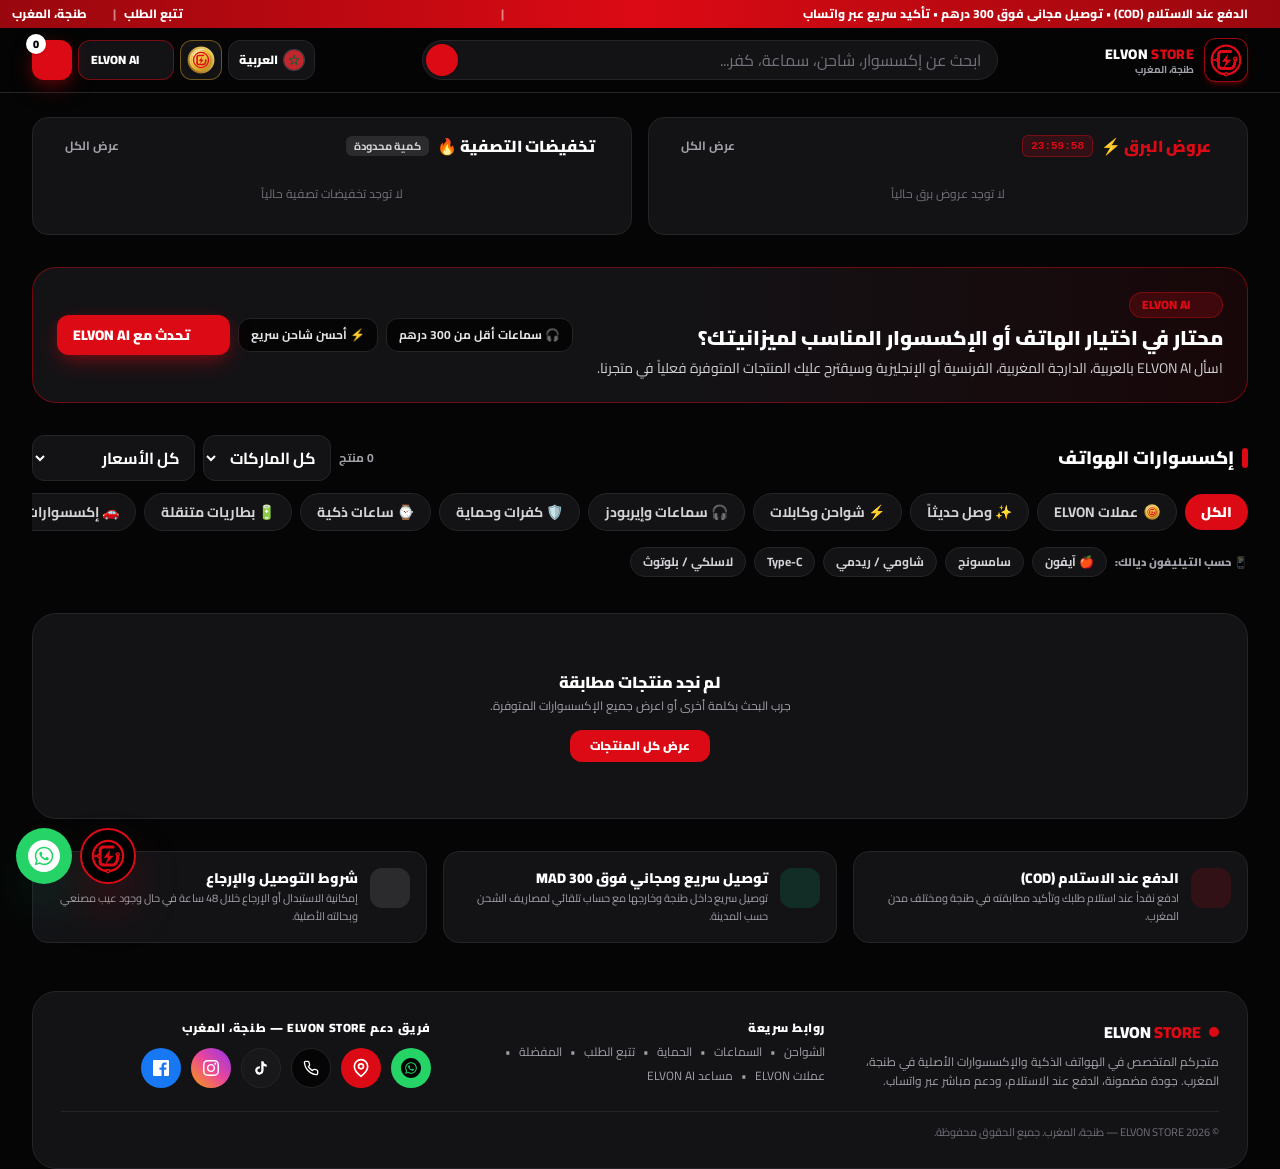
==== commit 516cfd8a: "ELVON AI company: CEO-led autonomous daily meeting with report and approvals - New CEO (عثمان) opens" ====
--- a/index.html
+++ b/index.html
@@ -50,7 +50,7 @@
 
     <!-- Tailwind CSS -->
     <!-- tw.css: Tailwind مبني مسبقا (أسرع بزاف من cdn.tailwindcss.com). ملي تزيد classes جداد عاود بنيه: npx tailwindcss@3.4.17 -c tailwind.config.js -o tw.css --minify -->
-    <link rel="stylesheet" href="tw.css?v=20261128c">
+    <link rel="stylesheet" href="tw.css?v=20261128d">
     <!-- Lucide Icons -->
     <script src="https://cdn.jsdelivr.net/npm/lucide@0.469.0/dist/umd/lucide.min.js"></script>
 
--- a/tw.css
+++ b/tw.css
@@ -1 +1 @@
-*,::backdrop,:after,:before{--tw-border-spacing-x:0;--tw-border-spacing-y:0;--tw-translate-x:0;--tw-translate-y:0;--tw-rotate:0;--tw-skew-x:0;--tw-skew-y:0;--tw-scale-x:1;--tw-scale-y:1;--tw-pan-x: ;--tw-pan-y: ;--tw-pinch-zoom: ;--tw-scroll-snap-strictness:proximity;--tw-gradient-from-position: ;--tw-gradient-via-position: ;--tw-gradient-to-position: ;--tw-ordinal: ;--tw-slashed-zero: ;--tw-numeric-figure: ;--tw-numeric-spacing: ;--tw-numeric-fraction: ;--tw-ring-inset: ;--tw-ring-offset-width:0px;--tw-ring-offset-color:#fff;--tw-ring-color:#3b82f680;--tw-ring-offset-shadow:0 0 #0000;--tw-ring-shadow:0 0 #0000;--tw-shadow:0 0 #0000;--tw-shadow-colored:0 0 #0000;--tw-blur: ;--tw-brightness: ;--tw-contrast: ;--tw-grayscale: ;--tw-hue-rotate: ;--tw-invert: ;--tw-saturate: ;--tw-sepia: ;--tw-drop-shadow: ;--tw-backdrop-blur: ;--tw-backdrop-brightness: ;--tw-backdrop-contrast: ;--tw-backdrop-grayscale: ;--tw-backdrop-hue-rotate: ;--tw-backdrop-invert: ;--tw-backdrop-opacity: ;--tw-backdrop-saturate: ;--tw-backdrop-sepia: ;--tw-contain-size: ;--tw-contain-layout: ;--tw-contain-paint: ;--tw-contain-style: }/*! tailwindcss v3.4.17 | MIT License | https://tailwindcss.com*/*,:after,:before{box-sizing:border-box;border:0 solid #e5e7eb}:after,:before{--tw-content:""}:host,html{line-height:1.5;-webkit-text-size-adjust:100%;-moz-tab-size:4;-o-tab-size:4;tab-size:4;font-family:Cairo,sans-serif;font-feature-settings:normal;font-variation-settings:normal;-webkit-tap-highlight-color:transparent}body{margin:0;line-height:inherit}hr{height:0;color:inherit;border-top-width:1px}abbr:where([title]){-webkit-text-decoration:underline dotted;text-decoration:underline dotted}h1,h2,h3,h4,h5,h6{font-size:inherit;font-weight:inherit}a{color:inherit;text-decoration:inherit}b,strong{font-weight:bolder}code,kbd,pre,samp{font-family:ui-monospace,SFMono-Regular,Menlo,Monaco,Consolas,Liberation Mono,Courier New,monospace;font-feature-settings:normal;font-variation-settings:normal;font-size:1em}small{font-size:80%}sub,sup{font-size:75%;line-height:0;position:relative;vertical-align:initial}sub{bottom:-.25em}sup{top:-.5em}table{text-indent:0;border-color:inherit;border-collapse:collapse}button,input,optgroup,select,textarea{font-family:inherit;font-feature-settings:inherit;font-variation-settings:inherit;font-size:100%;font-weight:inherit;line-height:inherit;letter-spacing:inherit;color:inherit;margin:0;padding:0}button,select{text-transform:none}button,input:where([type=button]),input:where([type=reset]),input:where([type=submit]){-webkit-appearance:button;background-color:initial;background-image:none}:-moz-focusring{outline:auto}:-moz-ui-invalid{box-shadow:none}progress{vertical-align:initial}::-webkit-inner-spin-button,::-webkit-outer-spin-button{height:auto}[type=search]{-webkit-appearance:textfield;outline-offset:-2px}::-webkit-search-decoration{-webkit-appearance:none}::-webkit-file-upload-button{-webkit-appearance:button;font:inherit}summary{display:list-item}blockquote,dd,dl,figure,h1,h2,h3,h4,h5,h6,hr,p,pre{margin:0}fieldset{margin:0}fieldset,legend{padding:0}menu,ol,ul{list-style:none;margin:0;padding:0}dialog{padding:0}textarea{resize:vertical}input::-moz-placeholder,textarea::-moz-placeholder{opacity:1;color:#9ca3af}input::placeholder,textarea::placeholder{opacity:1;color:#9ca3af}[role=button],button{cursor:pointer}:disabled{cursor:default}audio,canvas,embed,iframe,img,object,svg,video{display:block;vertical-align:middle}img,video{max-width:100%;height:auto}[hidden]:where(:not([hidden=until-found])){display:none}.\!container{width:100%!important}.container{width:100%}@media (min-width:640px){.\!container{max-width:640px!important}.container{max-width:640px}}@media (min-width:768px){.\!container{max-width:768px!important}.container{max-width:768px}}@media (min-width:1024px){.\!container{max-width:1024px!important}.container{max-width:1024px}}@media (min-width:1280px){.\!container{max-width:1280px!important}.container{max-width:1280px}}@media (min-width:1536px){.\!container{max-width:1536px!important}.container{max-width:1536px}}.pointer-events-none{pointer-events:none}.fixed{position:fixed}.absolute{position:absolute}.relative{position:relative}.sticky{position:sticky}.inset-0{inset:0}.inset-x-0{left:0;right:0}.-left-1\.5{left:-.375rem}.-top-1\.5{top:-.375rem}.bottom-0{bottom:0}.bottom-2{bottom:.5rem}.bottom-20{bottom:5rem}.bottom-4{bottom:1rem}.left-0{left:0}.left-1{left:.25rem}.left-1\/2{left:50%}.left-2{left:.5rem}.left-4{left:1rem}.right-0{right:0}.right-1{right:.25rem}.right-2{right:.5rem}.top-0{top:0}.top-1{top:.25rem}.top-1\/2{top:50%}.top-2{top:.5rem}.top-full{top:100%}.z-10{z-index:10}.z-20{z-index:20}.z-40{z-index:40}.z-50{z-index:50}.z-\[110\]{z-index:110}.z-\[45\]{z-index:45}.z-\[60\]{z-index:60}.z-\[70\]{z-index:70}.z-\[72\]{z-index:72}.z-\[75\]{z-index:75}.z-\[80\]{z-index:80}.order-1{order:1}.order-2{order:2}.order-3{order:3}.col-span-3{grid-column:span 3/span 3}.mx-auto{margin-left:auto;margin-right:auto}.my-3{margin-top:.75rem;margin-bottom:.75rem}.-mt-1{margin-top:-.25rem}.mb-1{margin-bottom:.25rem}.mb-1\.5{margin-bottom:.375rem}.mb-2{margin-bottom:.5rem}.mb-3{margin-bottom:.75rem}.mb-4{margin-bottom:1rem}.ml-1{margin-left:.25rem}.mt-0\.5{margin-top:.125rem}.mt-1{margin-top:.25rem}.mt-1\.5{margin-top:.375rem}.mt-2{margin-top:.5rem}.mt-3{margin-top:.75rem}.mt-auto{margin-top:auto}.line-clamp-2{overflow:hidden;display:-webkit-box;-webkit-box-orient:vertical;-webkit-line-clamp:2}.block{display:block}.inline-block{display:inline-block}.flex{display:flex}.inline-flex{display:inline-flex}.table{display:table}.\!grid{display:grid!important}.grid{display:grid}.hidden{display:none}.aspect-square{aspect-ratio:1/1}.h-10{height:2.5rem}.h-11{height:2.75rem}.h-12{height:3rem}.h-14{height:3.5rem}.h-16{height:4rem}.h-2{height:.5rem}.h-2\.5{height:.625rem}.h-20{height:5rem}.h-3\.5{height:.875rem}.h-4{height:1rem}.h-5{height:1.25rem}.h-6{height:1.5rem}.h-64{height:16rem}.h-7{height:1.75rem}.h-8{height:2rem}.h-9{height:2.25rem}.h-\[18px\]{height:18px}.h-full{height:100%}.max-h-80{max-height:20rem}.max-h-\[140px\]{max-height:140px}.max-h-\[460px\]{max-height:460px}.max-h-\[68vh\]{max-height:68vh}.max-h-\[82vh\]{max-height:82vh}.max-h-\[85vh\]{max-height:85vh}.max-h-\[88vh\]{max-height:88vh}.max-h-\[90vh\]{max-height:90vh}.max-h-\[92vh\]{max-height:92vh}.min-h-\[2\.4rem\]{min-height:2.4rem}.min-h-screen{min-height:100vh}.w-1\.5{width:.375rem}.w-10{width:2.5rem}.w-11{width:2.75rem}.w-12{width:3rem}.w-14{width:3.5rem}.w-16{width:4rem}.w-2{width:.5rem}.w-2\.5{width:.625rem}.w-20{width:5rem}.w-24{width:6rem}.w-28{width:7rem}.w-3\.5{width:.875rem}.w-32{width:8rem}.w-4{width:1rem}.w-5{width:1.25rem}.w-52{width:13rem}.w-6{width:1.5rem}.w-64{width:16rem}.w-7{width:1.75rem}.w-8{width:2rem}.w-9{width:2.25rem}.w-\[18px\]{width:18px}.w-full{width:100%}.min-w-0{min-width:0}.min-w-10{min-width:2.5rem}.min-w-\[150px\]{min-width:150px}.min-w-\[160px\]{min-width:160px}.max-w-2xl{max-width:42rem}.max-w-5xl{max-width:64rem}.max-w-7xl{max-width:80rem}.max-w-\[1400px\]{max-width:1400px}.max-w-\[180px\]{max-width:180px}.max-w-\[95\%\]{max-width:95%}.max-w-lg{max-width:32rem}.max-w-md{max-width:28rem}.max-w-sm{max-width:24rem}.max-w-xl{max-width:36rem}.max-w-xs{max-width:20rem}.flex-1{flex:1 1 0%}.shrink-0{flex-shrink:0}.border-collapse{border-collapse:collapse}.-translate-x-1\/2{--tw-translate-x:-50%}.-translate-x-1\/2,.-translate-x-full{transform:translate(var(--tw-translate-x),var(--tw-translate-y)) rotate(var(--tw-rotate)) skewX(var(--tw-skew-x)) skewY(var(--tw-skew-y)) scaleX(var(--tw-scale-x)) scaleY(var(--tw-scale-y))}.-translate-x-full{--tw-translate-x:-100%}.-translate-y-1\/2{--tw-translate-y:-50%}.-translate-y-1\/2,.scale-150{transform:translate(var(--tw-translate-x),var(--tw-translate-y)) rotate(var(--tw-rotate)) skewX(var(--tw-skew-x)) skewY(var(--tw-skew-y)) scaleX(var(--tw-scale-x)) scaleY(var(--tw-scale-y))}.scale-150{--tw-scale-x:1.5;--tw-scale-y:1.5}.transform{transform:translate(var(--tw-translate-x),var(--tw-translate-y)) rotate(var(--tw-rotate)) skewX(var(--tw-skew-x)) skewY(var(--tw-skew-y)) scaleX(var(--tw-scale-x)) scaleY(var(--tw-scale-y))}@keyframes pulse{50%{opacity:.5}}.animate-pulse{animation:pulse 2s cubic-bezier(.4,0,.6,1) infinite}@keyframes spin{to{transform:rotate(1turn)}}.animate-spin{animation:spin 1s linear infinite}.cursor-pointer{cursor:pointer}.select-none{-webkit-user-select:none;-moz-user-select:none;user-select:none}.resize-none{resize:none}.resize{resize:both}.list-none{list-style-type:none}.grid-cols-1{grid-template-columns:repeat(1,minmax(0,1fr))}.grid-cols-2{grid-template-columns:repeat(2,minmax(0,1fr))}.grid-cols-3{grid-template-columns:repeat(3,minmax(0,1fr))}.grid-cols-4{grid-template-columns:repeat(4,minmax(0,1fr))}.grid-cols-5{grid-template-columns:repeat(5,minmax(0,1fr))}.flex-col{flex-direction:column}.flex-wrap{flex-wrap:wrap}.items-start{align-items:flex-start}.items-end{align-items:flex-end}.items-center{align-items:center}.items-baseline{align-items:baseline}.justify-end{justify-content:flex-end}.justify-center{justify-content:center}.justify-between{justify-content:space-between}.gap-0\.5{gap:.125rem}.gap-1{gap:.25rem}.gap-1\.5{gap:.375rem}.gap-2{gap:.5rem}.gap-2\.5{gap:.625rem}.gap-3{gap:.75rem}.gap-4{gap:1rem}.gap-5{gap:1.25rem}.gap-6{gap:1.5rem}.gap-x-2{-moz-column-gap:.5rem;column-gap:.5rem}.gap-y-2{row-gap:.5rem}.space-y-1>:not([hidden])~:not([hidden]){--tw-space-y-reverse:0;margin-top:calc(.25rem*(1 - var(--tw-space-y-reverse)));margin-bottom:calc(.25rem*var(--tw-space-y-reverse))}.space-y-1\.5>:not([hidden])~:not([hidden]){--tw-space-y-reverse:0;margin-top:calc(.375rem*(1 - var(--tw-space-y-reverse)));margin-bottom:calc(.375rem*var(--tw-space-y-reverse))}.space-y-2>:not([hidden])~:not([hidden]){--tw-space-y-reverse:0;margin-top:calc(.5rem*(1 - var(--tw-space-y-reverse)));margin-bottom:calc(.5rem*var(--tw-space-y-reverse))}.space-y-2\.5>:not([hidden])~:not([hidden]){--tw-space-y-reverse:0;margin-top:calc(.625rem*(1 - var(--tw-space-y-reverse)));margin-bottom:calc(.625rem*var(--tw-space-y-reverse))}.space-y-3>:not([hidden])~:not([hidden]){--tw-space-y-reverse:0;margin-top:calc(.75rem*(1 - var(--tw-space-y-reverse)));margin-bottom:calc(.75rem*var(--tw-space-y-reverse))}.space-y-3\.5>:not([hidden])~:not([hidden]){--tw-space-y-reverse:0;margin-top:calc(.875rem*(1 - var(--tw-space-y-reverse)));margin-bottom:calc(.875rem*var(--tw-space-y-reverse))}.space-y-4>:not([hidden])~:not([hidden]){--tw-space-y-reverse:0;margin-top:calc(1rem*(1 - var(--tw-space-y-reverse)));margin-bottom:calc(1rem*var(--tw-space-y-reverse))}.space-y-5>:not([hidden])~:not([hidden]){--tw-space-y-reverse:0;margin-top:calc(1.25rem*(1 - var(--tw-space-y-reverse)));margin-bottom:calc(1.25rem*var(--tw-space-y-reverse))}.space-y-6>:not([hidden])~:not([hidden]){--tw-space-y-reverse:0;margin-top:calc(1.5rem*(1 - var(--tw-space-y-reverse)));margin-bottom:calc(1.5rem*var(--tw-space-y-reverse))}.divide-y>:not([hidden])~:not([hidden]){--tw-divide-y-reverse:0;border-top-width:calc(1px*(1 - var(--tw-divide-y-reverse)));border-bottom-width:calc(1px*var(--tw-divide-y-reverse))}.divide-elvon-border>:not([hidden])~:not([hidden]){--tw-divide-opacity:1;border-color:rgb(36 36 41/var(--tw-divide-opacity,1))}.overflow-hidden{overflow:hidden}.overflow-x-auto{overflow-x:auto}.overflow-y-auto{overflow-y:auto}.scroll-smooth{scroll-behavior:smooth}.truncate{overflow:hidden;text-overflow:ellipsis}.truncate,.whitespace-nowrap{white-space:nowrap}.whitespace-pre-line{white-space:pre-line}.break-words{overflow-wrap:break-word}.rounded{border-radius:.25rem}.rounded-2xl{border-radius:1rem}.rounded-3xl{border-radius:1.5rem}.rounded-full{border-radius:9999px}.rounded-lg{border-radius:.5rem}.rounded-md{border-radius:.375rem}.rounded-xl{border-radius:.75rem}.border{border-width:1px}.border-2{border-width:2px}.border-4{border-width:4px}.border-b{border-bottom-width:1px}.border-r{border-right-width:1px}.border-t{border-top-width:1px}.border-\[\#242429\]{--tw-border-opacity:1;border-color:rgb(36 36 41/var(--tw-border-opacity,1))}.border-\[\#DC0A14\]{--tw-border-opacity:1;border-color:rgb(220 10 20/var(--tw-border-opacity,1))}.border-\[\#DC0A14\]\/40{border-color:#dc0a1466}.border-\[\#DC0A14\]\/45{border-color:#dc0a1473}.border-\[\#DC0A14\]\/50{border-color:#dc0a1480}.border-\[\#DC0A14\]\/60{border-color:#dc0a1499}.border-\[\#DC0A14\]\/70{border-color:#dc0a14b3}.border-amber-200{--tw-border-opacity:1;border-color:rgb(253 230 138/var(--tw-border-opacity,1))}.border-amber-400\/25{border-color:#fbbf2440}.border-amber-400\/30{border-color:#fbbf244d}.border-amber-400\/40{border-color:#fbbf2466}.border-amber-500\/40{border-color:#f59e0b66}.border-elvon-border{--tw-border-opacity:1;border-color:rgb(36 36 41/var(--tw-border-opacity,1))}.border-elvon-red\/70{border-color:#dc0a14b3}.border-emerald-400\/40{border-color:#34d39966}.border-emerald-500\/30{border-color:#10b9814d}.border-emerald-500\/40{border-color:#10b98166}.border-emerald-500\/50{border-color:#10b98180}.border-red-500\/40{border-color:#ef444466}.border-transparent{border-color:#0000}.border-zinc-200{--tw-border-opacity:1;border-color:rgb(228 228 231/var(--tw-border-opacity,1))}.border-zinc-600{--tw-border-opacity:1;border-color:rgb(82 82 91/var(--tw-border-opacity,1))}.border-zinc-800{--tw-border-opacity:1;border-color:rgb(39 39 42/var(--tw-border-opacity,1))}.border-t-amber-400{--tw-border-opacity:1;border-top-color:rgb(251 191 36/var(--tw-border-opacity,1))}.bg-\[\#131316\]{--tw-bg-opacity:1;background-color:rgb(19 19 22/var(--tw-bg-opacity,1))}.bg-\[\#1877F2\]{--tw-bg-opacity:1;background-color:rgb(24 119 242/var(--tw-bg-opacity,1))}.bg-\[\#25D366\]{--tw-bg-opacity:1;background-color:rgb(37 211 102/var(--tw-bg-opacity,1))}.bg-\[\#25D366\]\/20{background-color:#25d36633}.bg-\[\#DC0A14\]{--tw-bg-opacity:1;background-color:rgb(220 10 20/var(--tw-bg-opacity,1))}.bg-\[\#DC0A14\]\/15{background-color:#dc0a1426}.bg-\[\#DC0A14\]\/20{background-color:#dc0a1433}.bg-amber-400{--tw-bg-opacity:1;background-color:rgb(251 191 36/var(--tw-bg-opacity,1))}.bg-amber-400\/10{background-color:#fbbf241a}.bg-amber-400\/15{background-color:#fbbf2426}.bg-amber-500\/10{background-color:#f59e0b1a}.bg-amber-500\/15{background-color:#f59e0b26}.bg-amber-500\/20{background-color:#f59e0b33}.bg-amber-600{--tw-bg-opacity:1;background-color:rgb(217 119 6/var(--tw-bg-opacity,1))}.bg-black{--tw-bg-opacity:1;background-color:rgb(0 0 0/var(--tw-bg-opacity,1))}.bg-black\/40{background-color:#0006}.bg-black\/55{background-color:#0000008c}.bg-black\/70{background-color:#000000b3}.bg-black\/75{background-color:#000000bf}.bg-black\/80{background-color:#000c}.bg-black\/85{background-color:#000000d9}.bg-black\/90{background-color:#000000e6}.bg-elvon-black{--tw-bg-opacity:1;background-color:rgb(5 5 5/var(--tw-bg-opacity,1))}.bg-elvon-black\/60{background-color:#05050599}.bg-elvon-black\/70{background-color:#050505b3}.bg-elvon-black\/95{background-color:#050505f2}.bg-elvon-card{--tw-bg-opacity:1;background-color:rgb(19 19 22/var(--tw-bg-opacity,1))}.bg-elvon-dark{--tw-bg-opacity:1;background-color:rgb(11 11 13/var(--tw-bg-opacity,1))}.bg-elvon-red{--tw-bg-opacity:1;background-color:rgb(220 10 20/var(--tw-bg-opacity,1))}.bg-emerald-400\/10{background-color:#34d3991a}.bg-emerald-500\/10{background-color:#10b9811a}.bg-emerald-500\/15{background-color:#10b98126}.bg-emerald-500\/20{background-color:#10b98133}.bg-emerald-500\/5{background-color:#10b9810d}.bg-emerald-600{--tw-bg-opacity:1;background-color:rgb(5 150 105/var(--tw-bg-opacity,1))}.bg-red-500\/15{background-color:#ef444426}.bg-red-500\/20{background-color:#ef444433}.bg-red-600{--tw-bg-opacity:1;background-color:rgb(220 38 38/var(--tw-bg-opacity,1))}.bg-transparent{background-color:initial}.bg-white{--tw-bg-opacity:1;background-color:rgb(255 255 255/var(--tw-bg-opacity,1))}.bg-white\/10{background-color:#ffffff1a}.bg-zinc-700\/40{background-color:#3f3f4666}.bg-zinc-800{--tw-bg-opacity:1;background-color:rgb(39 39 42/var(--tw-bg-opacity,1))}.bg-zinc-900{--tw-bg-opacity:1;background-color:rgb(24 24 27/var(--tw-bg-opacity,1))}.bg-gradient-to-b{background-image:linear-gradient(to bottom,var(--tw-gradient-stops))}.bg-gradient-to-br{background-image:linear-gradient(to bottom right,var(--tw-gradient-stops))}.bg-gradient-to-l{background-image:linear-gradient(to left,var(--tw-gradient-stops))}.bg-gradient-to-tr{background-image:linear-gradient(to top right,var(--tw-gradient-stops))}.from-\[\#180709\]{--tw-gradient-from:#180709 var(--tw-gradient-from-position);--tw-gradient-to:#18070900 var(--tw-gradient-to-position);--tw-gradient-stops:var(--tw-gradient-from),var(--tw-gradient-to)}.from-\[\#99070E\]{--tw-gradient-from:#99070e var(--tw-gradient-from-position);--tw-gradient-to:#99070e00 var(--tw-gradient-to-position);--tw-gradient-stops:var(--tw-gradient-from),var(--tw-gradient-to)}.from-\[\#DC0A14\]{--tw-gradient-from:#dc0a14 var(--tw-gradient-from-position);--tw-gradient-to:#dc0a1400 var(--tw-gradient-to-position);--tw-gradient-stops:var(--tw-gradient-from),var(--tw-gradient-to)}.from-amber-400{--tw-gradient-from:#fbbf24 var(--tw-gradient-from-position);--tw-gradient-to:#fbbf2400 var(--tw-gradient-to-position);--tw-gradient-stops:var(--tw-gradient-from),var(--tw-gradient-to)}.from-amber-400\/15{--tw-gradient-from:#fbbf2426 var(--tw-gradient-from-position);--tw-gradient-to:#fbbf2400 var(--tw-gradient-to-position);--tw-gradient-stops:var(--tw-gradient-from),var(--tw-gradient-to)}.from-amber-500{--tw-gradient-from:#f59e0b var(--tw-gradient-from-position);--tw-gradient-to:#f59e0b00 var(--tw-gradient-to-position);--tw-gradient-stops:var(--tw-gradient-from),var(--tw-gradient-to)}.from-amber-500\/15{--tw-gradient-from:#f59e0b26 var(--tw-gradient-from-position);--tw-gradient-to:#f59e0b00 var(--tw-gradient-to-position);--tw-gradient-stops:var(--tw-gradient-from),var(--tw-gradient-to)}.from-amber-600{--tw-gradient-from:#d97706 var(--tw-gradient-from-position);--tw-gradient-to:#d9770600 var(--tw-gradient-to-position);--tw-gradient-stops:var(--tw-gradient-from),var(--tw-gradient-to)}.from-emerald-400{--tw-gradient-from:#34d399 var(--tw-gradient-from-position);--tw-gradient-to:#34d39900 var(--tw-gradient-to-position);--tw-gradient-stops:var(--tw-gradient-from),var(--tw-gradient-to)}.from-emerald-600{--tw-gradient-from:#059669 var(--tw-gradient-from-position);--tw-gradient-to:#05966900 var(--tw-gradient-to-position);--tw-gradient-stops:var(--tw-gradient-from),var(--tw-gradient-to)}.via-\[\#DC0A14\]{--tw-gradient-to:#dc0a1400 var(--tw-gradient-to-position);--tw-gradient-stops:var(--tw-gradient-from),#dc0a14 var(--tw-gradient-via-position),var(--tw-gradient-to)}.via-amber-300{--tw-gradient-to:#fcd34d00 var(--tw-gradient-to-position);--tw-gradient-stops:var(--tw-gradient-from),#fcd34d var(--tw-gradient-via-position),var(--tw-gradient-to)}.via-elvon-card{--tw-gradient-to:#13131600 var(--tw-gradient-to-position);--tw-gradient-stops:var(--tw-gradient-from),#131316 var(--tw-gradient-via-position),var(--tw-gradient-to)}.via-pink-500{--tw-gradient-to:#ec489900 var(--tw-gradient-to-position);--tw-gradient-stops:var(--tw-gradient-from),#ec4899 var(--tw-gradient-via-position),var(--tw-gradient-to)}.to-\[\#99070E\]{--tw-gradient-to:#99070e var(--tw-gradient-to-position)}.to-\[\#DC0A14\]{--tw-gradient-to:#dc0a14 var(--tw-gradient-to-position)}.to-\[\#DC0A14\]\/10{--tw-gradient-to:#dc0a141a var(--tw-gradient-to-position)}.to-\[\#ff5a60\]{--tw-gradient-to:#ff5a60 var(--tw-gradient-to-position)}.to-amber-400{--tw-gradient-to:#fbbf24 var(--tw-gradient-to-position)}.to-elvon-card{--tw-gradient-to:#131316 var(--tw-gradient-to-position)}.to-emerald-400{--tw-gradient-to:#34d399 var(--tw-gradient-to-position)}.to-purple-600{--tw-gradient-to:#9333ea var(--tw-gradient-to-position)}.to-transparent{--tw-gradient-to:#0000 var(--tw-gradient-to-position)}.to-yellow-200{--tw-gradient-to:#fef08a var(--tw-gradient-to-position)}.fill-current{fill:currentColor}.object-cover{-o-object-fit:cover;object-fit:cover}.p-1{padding:.25rem}.p-1\.5{padding:.375rem}.p-2{padding:.5rem}.p-2\.5{padding:.625rem}.p-3{padding:.75rem}.p-3\.5{padding:.875rem}.p-4{padding:1rem}.p-5{padding:1.25rem}.p-6{padding:1.5rem}.px-1{padding-left:.25rem;padding-right:.25rem}.px-1\.5{padding-left:.375rem;padding-right:.375rem}.px-2{padding-left:.5rem;padding-right:.5rem}.px-2\.5{padding-left:.625rem;padding-right:.625rem}.px-3{padding-left:.75rem;padding-right:.75rem}.px-3\.5{padding-left:.875rem;padding-right:.875rem}.px-4{padding-left:1rem;padding-right:1rem}.px-5{padding-left:1.25rem;padding-right:1.25rem}.py-0\.5{padding-top:.125rem;padding-bottom:.125rem}.py-1{padding-top:.25rem;padding-bottom:.25rem}.py-1\.5{padding-top:.375rem;padding-bottom:.375rem}.py-10{padding-top:2.5rem;padding-bottom:2.5rem}.py-12{padding-top:3rem;padding-bottom:3rem}.py-14{padding-top:3.5rem;padding-bottom:3.5rem}.py-2{padding-top:.5rem;padding-bottom:.5rem}.py-2\.5{padding-top:.625rem;padding-bottom:.625rem}.py-3{padding-top:.75rem;padding-bottom:.75rem}.py-3\.5{padding-top:.875rem;padding-bottom:.875rem}.py-4{padding-top:1rem;padding-bottom:1rem}.py-5{padding-top:1.25rem;padding-bottom:1.25rem}.py-6{padding-top:1.5rem;padding-bottom:1.5rem}.py-8{padding-top:2rem;padding-bottom:2rem}.pb-1{padding-bottom:.25rem}.pb-16{padding-bottom:4rem}.pb-3{padding-bottom:.75rem}.pb-5{padding-bottom:1.25rem}.pb-8{padding-bottom:2rem}.pl-0\.5{padding-left:.125rem}.pl-10{padding-left:2.5rem}.pl-11{padding-left:2.75rem}.pr-4{padding-right:1rem}.pt-1{padding-top:.25rem}.pt-1\.5{padding-top:.375rem}.pt-2{padding-top:.5rem}.pt-3{padding-top:.75rem}.pt-4{padding-top:1rem}.text-left{text-align:left}.text-center{text-align:center}.text-right{text-align:right}.font-mono{font-family:ui-monospace,SFMono-Regular,Menlo,Monaco,Consolas,Liberation Mono,Courier New,monospace}.text-2xl{font-size:1.5rem;line-height:2rem}.text-3xl{font-size:1.875rem;line-height:2.25rem}.text-4xl{font-size:2.25rem;line-height:2.5rem}.text-\[10px\]{font-size:10px}.text-\[11px\]{font-size:11px}.text-\[13px\]{font-size:13px}.text-\[15px\]{font-size:15px}.text-base{font-size:1rem;line-height:1.5rem}.text-lg{font-size:1.125rem;line-height:1.75rem}.text-sm{font-size:.875rem;line-height:1.25rem}.text-xl{font-size:1.25rem;line-height:1.75rem}.text-xs{font-size:.75rem;line-height:1rem}.font-black{font-weight:900}.font-bold{font-weight:700}.font-extrabold{font-weight:800}.font-semibold{font-weight:600}.uppercase{text-transform:uppercase}.tabular-nums{--tw-numeric-spacing:tabular-nums;font-variant-numeric:var(--tw-ordinal) var(--tw-slashed-zero) var(--tw-numeric-figure) var(--tw-numeric-spacing) var(--tw-numeric-fraction)}.leading-relaxed{line-height:1.625}.leading-snug{line-height:1.375}.leading-tight{line-height:1.25}.tracking-wide{letter-spacing:.025em}.tracking-wider{letter-spacing:.05em}.text-\[\#25D366\]{--tw-text-opacity:1;color:rgb(37 211 102/var(--tw-text-opacity,1))}.text-\[\#DC0A14\]{--tw-text-opacity:1;color:rgb(220 10 20/var(--tw-text-opacity,1))}.text-\[\#ff6b72\]{--tw-text-opacity:1;color:rgb(255 107 114/var(--tw-text-opacity,1))}.text-amber-200{--tw-text-opacity:1;color:rgb(253 230 138/var(--tw-text-opacity,1))}.text-amber-300{--tw-text-opacity:1;color:rgb(252 211 77/var(--tw-text-opacity,1))}.text-amber-400{--tw-text-opacity:1;color:rgb(251 191 36/var(--tw-text-opacity,1))}.text-black{--tw-text-opacity:1;color:rgb(0 0 0/var(--tw-text-opacity,1))}.text-elvon-red{--tw-text-opacity:1;color:rgb(220 10 20/var(--tw-text-opacity,1))}.text-emerald-300{--tw-text-opacity:1;color:rgb(110 231 183/var(--tw-text-opacity,1))}.text-emerald-400{--tw-text-opacity:1;color:rgb(52 211 153/var(--tw-text-opacity,1))}.text-red-300{--tw-text-opacity:1;color:rgb(252 165 165/var(--tw-text-opacity,1))}.text-red-400{--tw-text-opacity:1;color:rgb(248 113 113/var(--tw-text-opacity,1))}.text-sky-300{--tw-text-opacity:1;color:rgb(125 211 252/var(--tw-text-opacity,1))}.text-white{--tw-text-opacity:1;color:rgb(255 255 255/var(--tw-text-opacity,1))}.text-zinc-200{--tw-text-opacity:1;color:rgb(228 228 231/var(--tw-text-opacity,1))}.text-zinc-300{--tw-text-opacity:1;color:rgb(212 212 216/var(--tw-text-opacity,1))}.text-zinc-400{--tw-text-opacity:1;color:rgb(161 161 170/var(--tw-text-opacity,1))}.text-zinc-500{--tw-text-opacity:1;color:rgb(113 113 122/var(--tw-text-opacity,1))}.text-zinc-600{--tw-text-opacity:1;color:rgb(82 82 91/var(--tw-text-opacity,1))}.text-zinc-900{--tw-text-opacity:1;color:rgb(24 24 27/var(--tw-text-opacity,1))}.underline{text-decoration-line:underline}.line-through{text-decoration-line:line-through}.antialiased{-webkit-font-smoothing:antialiased;-moz-osx-font-smoothing:grayscale}.placeholder-zinc-500::-moz-placeholder{--tw-placeholder-opacity:1;color:rgb(113 113 122/var(--tw-placeholder-opacity,1))}.placeholder-zinc-500::placeholder{--tw-placeholder-opacity:1;color:rgb(113 113 122/var(--tw-placeholder-opacity,1))}.accent-\[\#DC0A14\]{accent-color:#dc0a14}.accent-black{accent-color:#000}.opacity-50{opacity:.5}.opacity-60{opacity:.6}.shadow{--tw-shadow:0 1px 3px 0 #0000001a,0 1px 2px -1px #0000001a;--tw-shadow-colored:0 1px 3px 0 var(--tw-shadow-color),0 1px 2px -1px var(--tw-shadow-color)}.shadow,.shadow-2xl{box-shadow:var(--tw-ring-offset-shadow,0 0 #0000),var(--tw-ring-shadow,0 0 #0000),var(--tw-shadow)}.shadow-2xl{--tw-shadow:0 25px 50px -12px #00000040;--tw-shadow-colored:0 25px 50px -12px var(--tw-shadow-color)}.shadow-lg{--tw-shadow:0 10px 15px -3px #0000001a,0 4px 6px -4px #0000001a;--tw-shadow-colored:0 10px 15px -3px var(--tw-shadow-color),0 4px 6px -4px var(--tw-shadow-color)}.shadow-lg,.shadow-md{box-shadow:var(--tw-ring-offset-shadow,0 0 #0000),var(--tw-ring-shadow,0 0 #0000),var(--tw-shadow)}.shadow-md{--tw-shadow:0 4px 6px -1px #0000001a,0 2px 4px -2px #0000001a;--tw-shadow-colored:0 4px 6px -1px var(--tw-shadow-color),0 2px 4px -2px var(--tw-shadow-color)}.shadow-\[\#DC0A14\]\/25{--tw-shadow-color:#dc0a1440;--tw-shadow:var(--tw-shadow-colored)}.shadow-\[\#DC0A14\]\/40{--tw-shadow-color:#dc0a1466;--tw-shadow:var(--tw-shadow-colored)}.shadow-\[\#DC0A14\]\/50{--tw-shadow-color:#dc0a1480;--tw-shadow:var(--tw-shadow-colored)}.shadow-amber-500\/30{--tw-shadow-color:#f59e0b4d;--tw-shadow:var(--tw-shadow-colored)}.shadow-emerald-500\/30{--tw-shadow-color:#10b9814d;--tw-shadow:var(--tw-shadow-colored)}.shadow-red-900\/40{--tw-shadow-color:#7f1d1d66;--tw-shadow:var(--tw-shadow-colored)}.outline{outline-style:solid}.ring-1{--tw-ring-offset-shadow:var(--tw-ring-inset) 0 0 0 var(--tw-ring-offset-width) var(--tw-ring-offset-color);--tw-ring-shadow:var(--tw-ring-inset) 0 0 0 calc(1px + var(--tw-ring-offset-width)) var(--tw-ring-color);box-shadow:var(--tw-ring-offset-shadow),var(--tw-ring-shadow),var(--tw-shadow,0 0 #0000)}.ring-white\/20{--tw-ring-color:#fff3}.blur{--tw-blur:blur(8px)}.blur,.drop-shadow{filter:var(--tw-blur) var(--tw-brightness) var(--tw-contrast) var(--tw-grayscale) var(--tw-hue-rotate) var(--tw-invert) var(--tw-saturate) var(--tw-sepia) var(--tw-drop-shadow)}.drop-shadow{--tw-drop-shadow:drop-shadow(0 1px 2px #0000001a) drop-shadow(0 1px 1px #0000000f)}.drop-shadow-lg{--tw-drop-shadow:drop-shadow(0 10px 8px #0000000a) drop-shadow(0 4px 3px #0000001a)}.drop-shadow-lg,.filter{filter:var(--tw-blur) var(--tw-brightness) var(--tw-contrast) var(--tw-grayscale) var(--tw-hue-rotate) var(--tw-invert) var(--tw-saturate) var(--tw-sepia) var(--tw-drop-shadow)}.backdrop-blur{--tw-backdrop-blur:blur(8px)}.backdrop-blur,.backdrop-blur-md{-webkit-backdrop-filter:var(--tw-backdrop-blur) var(--tw-backdrop-brightness) var(--tw-backdrop-contrast) var(--tw-backdrop-grayscale) var(--tw-backdrop-hue-rotate) var(--tw-backdrop-invert) var(--tw-backdrop-opacity) var(--tw-backdrop-saturate) var(--tw-backdrop-sepia);backdrop-filter:var(--tw-backdrop-blur) var(--tw-backdrop-brightness) var(--tw-backdrop-contrast) var(--tw-backdrop-grayscale) var(--tw-backdrop-hue-rotate) var(--tw-backdrop-invert) var(--tw-backdrop-opacity) var(--tw-backdrop-saturate) var(--tw-backdrop-sepia)}.backdrop-blur-md{--tw-backdrop-blur:blur(12px)}.backdrop-blur-sm{--tw-backdrop-blur:blur(4px)}.backdrop-blur-sm,.backdrop-filter{-webkit-backdrop-filter:var(--tw-backdrop-blur) var(--tw-backdrop-brightness) var(--tw-backdrop-contrast) var(--tw-backdrop-grayscale) var(--tw-backdrop-hue-rotate) var(--tw-backdrop-invert) var(--tw-backdrop-opacity) var(--tw-backdrop-saturate) var(--tw-backdrop-sepia);backdrop-filter:var(--tw-backdrop-blur) var(--tw-backdrop-brightness) var(--tw-backdrop-contrast) var(--tw-backdrop-grayscale) var(--tw-backdrop-hue-rotate) var(--tw-backdrop-invert) var(--tw-backdrop-opacity) var(--tw-backdrop-saturate) var(--tw-backdrop-sepia)}.transition{transition-property:color,background-color,border-color,text-decoration-color,fill,stroke,opacity,box-shadow,transform,filter,-webkit-backdrop-filter;transition-property:color,background-color,border-color,text-decoration-color,fill,stroke,opacity,box-shadow,transform,filter,backdrop-filter;transition-property:color,background-color,border-color,text-decoration-color,fill,stroke,opacity,box-shadow,transform,filter,backdrop-filter,-webkit-backdrop-filter;transition-timing-function:cubic-bezier(.4,0,.2,1);transition-duration:.15s}.transition-all{transition-property:all;transition-timing-function:cubic-bezier(.4,0,.2,1);transition-duration:.15s}.transition-colors{transition-property:color,background-color,border-color,text-decoration-color,fill,stroke;transition-timing-function:cubic-bezier(.4,0,.2,1);transition-duration:.15s}.transition-transform{transition-property:transform;transition-timing-function:cubic-bezier(.4,0,.2,1);transition-duration:.15s}.duration-300{transition-duration:.3s}.ease-in-out{transition-timing-function:cubic-bezier(.4,0,.2,1)}.ease-out{transition-timing-function:cubic-bezier(0,0,.2,1)}.selection\:bg-\[\#DC0A14\] ::-moz-selection{--tw-bg-opacity:1;background-color:rgb(220 10 20/var(--tw-bg-opacity,1))}.selection\:bg-\[\#DC0A14\] ::selection{--tw-bg-opacity:1;background-color:rgb(220 10 20/var(--tw-bg-opacity,1))}.selection\:text-white ::-moz-selection{--tw-text-opacity:1;color:rgb(255 255 255/var(--tw-text-opacity,1))}.selection\:text-white ::selection{--tw-text-opacity:1;color:rgb(255 255 255/var(--tw-text-opacity,1))}.selection\:bg-\[\#DC0A14\]::-moz-selection{--tw-bg-opacity:1;background-color:rgb(220 10 20/var(--tw-bg-opacity,1))}.selection\:bg-\[\#DC0A14\]::selection{--tw-bg-opacity:1;background-color:rgb(220 10 20/var(--tw-bg-opacity,1))}.selection\:text-white::-moz-selection{--tw-text-opacity:1;color:rgb(255 255 255/var(--tw-text-opacity,1))}.selection\:text-white::selection{--tw-text-opacity:1;color:rgb(255 255 255/var(--tw-text-opacity,1))}.last\:border-none:last-child{border-style:none}.hover\:scale-110:hover{--tw-scale-x:1.1;--tw-scale-y:1.1;transform:translate(var(--tw-translate-x),var(--tw-translate-y)) rotate(var(--tw-rotate)) skewX(var(--tw-skew-x)) skewY(var(--tw-skew-y)) scaleX(var(--tw-scale-x)) scaleY(var(--tw-scale-y))}.hover\:border-\[\#DC0A14\]:hover{--tw-border-opacity:1;border-color:rgb(220 10 20/var(--tw-border-opacity,1))}.hover\:border-\[\#DC0A14\]\/60:hover{border-color:#dc0a1499}.hover\:border-\[\#ff2a33\]:hover{--tw-border-opacity:1;border-color:rgb(255 42 51/var(--tw-border-opacity,1))}.hover\:border-amber-300:hover{--tw-border-opacity:1;border-color:rgb(252 211 77/var(--tw-border-opacity,1))}.hover\:border-elvon-red:hover{--tw-border-opacity:1;border-color:rgb(220 10 20/var(--tw-border-opacity,1))}.hover\:border-white:hover{--tw-border-opacity:1;border-color:rgb(255 255 255/var(--tw-border-opacity,1))}.hover\:bg-\[\#1ebe5d\]:hover{--tw-bg-opacity:1;background-color:rgb(30 190 93/var(--tw-bg-opacity,1))}.hover\:bg-\[\#B90810\]:hover{--tw-bg-opacity:1;background-color:rgb(185 8 16/var(--tw-bg-opacity,1))}.hover\:bg-\[\#DC0A14\]:hover{--tw-bg-opacity:1;background-color:rgb(220 10 20/var(--tw-bg-opacity,1))}.hover\:bg-amber-300:hover{--tw-bg-opacity:1;background-color:rgb(252 211 77/var(--tw-bg-opacity,1))}.hover\:bg-elvon-black\/40:hover{background-color:#05050566}.hover\:bg-elvon-cardHover:hover{--tw-bg-opacity:1;background-color:rgb(26 26 31/var(--tw-bg-opacity,1))}.hover\:bg-elvon-redHover:hover{--tw-bg-opacity:1;background-color:rgb(185 8 16/var(--tw-bg-opacity,1))}.hover\:bg-emerald-500:hover{--tw-bg-opacity:1;background-color:rgb(16 185 129/var(--tw-bg-opacity,1))}.hover\:bg-red-500\/30:hover{background-color:#ef44444d}.hover\:bg-zinc-100:hover{--tw-bg-opacity:1;background-color:rgb(244 244 245/var(--tw-bg-opacity,1))}.hover\:bg-zinc-200:hover{--tw-bg-opacity:1;background-color:rgb(228 228 231/var(--tw-bg-opacity,1))}.hover\:bg-zinc-900:hover{--tw-bg-opacity:1;background-color:rgb(24 24 27/var(--tw-bg-opacity,1))}.hover\:text-\[\#DC0A14\]:hover{--tw-text-opacity:1;color:rgb(220 10 20/var(--tw-text-opacity,1))}.hover\:text-red-400:hover{--tw-text-opacity:1;color:rgb(248 113 113/var(--tw-text-opacity,1))}.hover\:text-white:hover{--tw-text-opacity:1;color:rgb(255 255 255/var(--tw-text-opacity,1))}.hover\:underline:hover{text-decoration-line:underline}.focus\:border-\[\#DC0A14\]:focus{--tw-border-opacity:1;border-color:rgb(220 10 20/var(--tw-border-opacity,1))}.focus\:border-amber-400:focus{--tw-border-opacity:1;border-color:rgb(251 191 36/var(--tw-border-opacity,1))}.focus\:border-elvon-red:focus{--tw-border-opacity:1;border-color:rgb(220 10 20/var(--tw-border-opacity,1))}.focus\:outline-none:focus{outline:2px solid #0000;outline-offset:2px}.active\:scale-90:active{--tw-scale-x:.9;--tw-scale-y:.9}.active\:scale-90:active,.active\:scale-95:active{transform:translate(var(--tw-translate-x),var(--tw-translate-y)) rotate(var(--tw-rotate)) skewX(var(--tw-skew-x)) skewY(var(--tw-skew-y)) scaleX(var(--tw-scale-x)) scaleY(var(--tw-scale-y))}.active\:scale-95:active{--tw-scale-x:.95;--tw-scale-y:.95}.disabled\:opacity-40:disabled{opacity:.4}.group[open] .group-open\:rotate-180{--tw-rotate:180deg}.group:hover .group-hover\:scale-105,.group[open] .group-open\:rotate-180{transform:translate(var(--tw-translate-x),var(--tw-translate-y)) rotate(var(--tw-rotate)) skewX(var(--tw-skew-x)) skewY(var(--tw-skew-y)) scaleX(var(--tw-scale-x)) scaleY(var(--tw-scale-y))}.group:hover .group-hover\:scale-105{--tw-scale-x:1.05;--tw-scale-y:1.05}.group:hover .group-hover\:border-\[\#DC0A14\]{--tw-border-opacity:1;border-color:rgb(220 10 20/var(--tw-border-opacity,1))}@media (min-width:640px){.sm\:bottom-6{bottom:1.5rem}.sm\:col-span-2{grid-column:span 2/span 2}.sm\:col-span-4{grid-column:span 4/span 4}.sm\:block{display:block}.sm\:inline{display:inline}.sm\:flex{display:flex}.sm\:hidden{display:none}.sm\:h-11{height:2.75rem}.sm\:h-\[88vh\]{height:88vh}.sm\:max-h-\[780px\]{max-height:780px}.sm\:w-11{width:2.75rem}.sm\:w-56{width:14rem}.sm\:max-w-2xl{max-width:42rem}.sm\:grid-cols-2{grid-template-columns:repeat(2,minmax(0,1fr))}.sm\:grid-cols-3{grid-template-columns:repeat(3,minmax(0,1fr))}.sm\:grid-cols-4{grid-template-columns:repeat(4,minmax(0,1fr))}.sm\:gap-3{gap:.75rem}.sm\:gap-4{gap:1rem}.sm\:space-y-8>:not([hidden])~:not([hidden]){--tw-space-y-reverse:0;margin-top:calc(2rem*(1 - var(--tw-space-y-reverse)));margin-bottom:calc(2rem*var(--tw-space-y-reverse))}.sm\:p-4{padding:1rem}.sm\:p-5{padding:1.25rem}.sm\:p-6{padding:1.5rem}.sm\:p-7{padding:1.75rem}.sm\:px-5{padding-left:1.25rem;padding-right:1.25rem}.sm\:px-6{padding-left:1.5rem;padding-right:1.5rem}.sm\:pb-0{padding-bottom:0}.sm\:pb-4{padding-bottom:1rem}.sm\:pt-6{padding-top:1.5rem}.sm\:text-2xl{font-size:1.5rem;line-height:2rem}.sm\:text-base{font-size:1rem;line-height:1.5rem}.sm\:text-lg{font-size:1.125rem;line-height:1.75rem}.sm\:text-sm{font-size:.875rem;line-height:1.25rem}.sm\:text-xl{font-size:1.25rem;line-height:1.75rem}.sm\:text-xs{font-size:.75rem;line-height:1rem}}@media (min-width:768px){.md\:grid-cols-2{grid-template-columns:repeat(2,minmax(0,1fr))}.md\:grid-cols-3{grid-template-columns:repeat(3,minmax(0,1fr))}}@media (min-width:1024px){.lg\:sticky{position:sticky}.lg\:top-24{top:6rem}.lg\:top-4{top:1rem}.lg\:order-none{order:0}.lg\:col-span-3{grid-column:span 3/span 3}.lg\:col-span-4{grid-column:span 4/span 4}.lg\:col-span-5{grid-column:span 5/span 5}.lg\:block{display:block}.lg\:hidden{display:none}.lg\:grid-cols-12{grid-template-columns:repeat(12,minmax(0,1fr))}.lg\:grid-cols-2{grid-template-columns:repeat(2,minmax(0,1fr))}.lg\:grid-cols-4{grid-template-columns:repeat(4,minmax(0,1fr))}.lg\:grid-cols-\[260px_minmax\(0\2c 1fr\)\]{grid-template-columns:260px minmax(0,1fr)}.lg\:flex-row{flex-direction:row}.lg\:flex-col{flex-direction:column}.lg\:items-center{align-items:center}.lg\:gap-6{gap:1.5rem}.lg\:p-4{padding:1rem}.lg\:px-8{padding-left:2rem;padding-right:2rem}.lg\:pb-0{padding-bottom:0}}@media (min-width:1280px){.xl\:col-span-2{grid-column:span 2/span 2}.xl\:grid-cols-2{grid-template-columns:repeat(2,minmax(0,1fr))}.xl\:grid-cols-3{grid-template-columns:repeat(3,minmax(0,1fr))}.xl\:grid-cols-4{grid-template-columns:repeat(4,minmax(0,1fr))}.xl\:grid-cols-5{grid-template-columns:repeat(5,minmax(0,1fr))}}+*,::backdrop,:after,:before{--tw-border-spacing-x:0;--tw-border-spacing-y:0;--tw-translate-x:0;--tw-translate-y:0;--tw-rotate:0;--tw-skew-x:0;--tw-skew-y:0;--tw-scale-x:1;--tw-scale-y:1;--tw-pan-x: ;--tw-pan-y: ;--tw-pinch-zoom: ;--tw-scroll-snap-strictness:proximity;--tw-gradient-from-position: ;--tw-gradient-via-position: ;--tw-gradient-to-position: ;--tw-ordinal: ;--tw-slashed-zero: ;--tw-numeric-figure: ;--tw-numeric-spacing: ;--tw-numeric-fraction: ;--tw-ring-inset: ;--tw-ring-offset-width:0px;--tw-ring-offset-color:#fff;--tw-ring-color:#3b82f680;--tw-ring-offset-shadow:0 0 #0000;--tw-ring-shadow:0 0 #0000;--tw-shadow:0 0 #0000;--tw-shadow-colored:0 0 #0000;--tw-blur: ;--tw-brightness: ;--tw-contrast: ;--tw-grayscale: ;--tw-hue-rotate: ;--tw-invert: ;--tw-saturate: ;--tw-sepia: ;--tw-drop-shadow: ;--tw-backdrop-blur: ;--tw-backdrop-brightness: ;--tw-backdrop-contrast: ;--tw-backdrop-grayscale: ;--tw-backdrop-hue-rotate: ;--tw-backdrop-invert: ;--tw-backdrop-opacity: ;--tw-backdrop-saturate: ;--tw-backdrop-sepia: ;--tw-contain-size: ;--tw-contain-layout: ;--tw-contain-paint: ;--tw-contain-style: }/*! tailwindcss v3.4.17 | MIT License | https://tailwindcss.com*/*,:after,:before{box-sizing:border-box;border:0 solid #e5e7eb}:after,:before{--tw-content:""}:host,html{line-height:1.5;-webkit-text-size-adjust:100%;-moz-tab-size:4;-o-tab-size:4;tab-size:4;font-family:Cairo,sans-serif;font-feature-settings:normal;font-variation-settings:normal;-webkit-tap-highlight-color:transparent}body{margin:0;line-height:inherit}hr{height:0;color:inherit;border-top-width:1px}abbr:where([title]){-webkit-text-decoration:underline dotted;text-decoration:underline dotted}h1,h2,h3,h4,h5,h6{font-size:inherit;font-weight:inherit}a{color:inherit;text-decoration:inherit}b,strong{font-weight:bolder}code,kbd,pre,samp{font-family:ui-monospace,SFMono-Regular,Menlo,Monaco,Consolas,Liberation Mono,Courier New,monospace;font-feature-settings:normal;font-variation-settings:normal;font-size:1em}small{font-size:80%}sub,sup{font-size:75%;line-height:0;position:relative;vertical-align:initial}sub{bottom:-.25em}sup{top:-.5em}table{text-indent:0;border-color:inherit;border-collapse:collapse}button,input,optgroup,select,textarea{font-family:inherit;font-feature-settings:inherit;font-variation-settings:inherit;font-size:100%;font-weight:inherit;line-height:inherit;letter-spacing:inherit;color:inherit;margin:0;padding:0}button,select{text-transform:none}button,input:where([type=button]),input:where([type=reset]),input:where([type=submit]){-webkit-appearance:button;background-color:initial;background-image:none}:-moz-focusring{outline:auto}:-moz-ui-invalid{box-shadow:none}progress{vertical-align:initial}::-webkit-inner-spin-button,::-webkit-outer-spin-button{height:auto}[type=search]{-webkit-appearance:textfield;outline-offset:-2px}::-webkit-search-decoration{-webkit-appearance:none}::-webkit-file-upload-button{-webkit-appearance:button;font:inherit}summary{display:list-item}blockquote,dd,dl,figure,h1,h2,h3,h4,h5,h6,hr,p,pre{margin:0}fieldset{margin:0}fieldset,legend{padding:0}menu,ol,ul{list-style:none;margin:0;padding:0}dialog{padding:0}textarea{resize:vertical}input::-moz-placeholder,textarea::-moz-placeholder{opacity:1;color:#9ca3af}input::placeholder,textarea::placeholder{opacity:1;color:#9ca3af}[role=button],button{cursor:pointer}:disabled{cursor:default}audio,canvas,embed,iframe,img,object,svg,video{display:block;vertical-align:middle}img,video{max-width:100%;height:auto}[hidden]:where(:not([hidden=until-found])){display:none}.\!container{width:100%!important}.container{width:100%}@media (min-width:640px){.\!container{max-width:640px!important}.container{max-width:640px}}@media (min-width:768px){.\!container{max-width:768px!important}.container{max-width:768px}}@media (min-width:1024px){.\!container{max-width:1024px!important}.container{max-width:1024px}}@media (min-width:1280px){.\!container{max-width:1280px!important}.container{max-width:1280px}}@media (min-width:1536px){.\!container{max-width:1536px!important}.container{max-width:1536px}}.pointer-events-none{pointer-events:none}.fixed{position:fixed}.absolute{position:absolute}.relative{position:relative}.sticky{position:sticky}.inset-0{inset:0}.inset-x-0{left:0;right:0}.-left-1\.5{left:-.375rem}.-top-1\.5{top:-.375rem}.bottom-0{bottom:0}.bottom-2{bottom:.5rem}.bottom-20{bottom:5rem}.bottom-4{bottom:1rem}.left-0{left:0}.left-1{left:.25rem}.left-1\/2{left:50%}.left-2{left:.5rem}.left-4{left:1rem}.right-0{right:0}.right-1{right:.25rem}.right-2{right:.5rem}.top-0{top:0}.top-1{top:.25rem}.top-1\/2{top:50%}.top-2{top:.5rem}.top-full{top:100%}.z-10{z-index:10}.z-20{z-index:20}.z-40{z-index:40}.z-50{z-index:50}.z-\[110\]{z-index:110}.z-\[45\]{z-index:45}.z-\[60\]{z-index:60}.z-\[70\]{z-index:70}.z-\[72\]{z-index:72}.z-\[75\]{z-index:75}.z-\[80\]{z-index:80}.order-1{order:1}.order-2{order:2}.order-3{order:3}.col-span-3{grid-column:span 3/span 3}.mx-auto{margin-left:auto;margin-right:auto}.my-3{margin-top:.75rem;margin-bottom:.75rem}.-mt-1{margin-top:-.25rem}.mb-1{margin-bottom:.25rem}.mb-1\.5{margin-bottom:.375rem}.mb-2{margin-bottom:.5rem}.mb-3{margin-bottom:.75rem}.mb-4{margin-bottom:1rem}.ml-1{margin-left:.25rem}.mt-0\.5{margin-top:.125rem}.mt-1{margin-top:.25rem}.mt-1\.5{margin-top:.375rem}.mt-2{margin-top:.5rem}.mt-3{margin-top:.75rem}.mt-auto{margin-top:auto}.line-clamp-2{overflow:hidden;display:-webkit-box;-webkit-box-orient:vertical;-webkit-line-clamp:2}.block{display:block}.inline-block{display:inline-block}.flex{display:flex}.inline-flex{display:inline-flex}.table{display:table}.\!grid{display:grid!important}.grid{display:grid}.hidden{display:none}.aspect-square{aspect-ratio:1/1}.h-10{height:2.5rem}.h-11{height:2.75rem}.h-12{height:3rem}.h-14{height:3.5rem}.h-16{height:4rem}.h-2{height:.5rem}.h-2\.5{height:.625rem}.h-20{height:5rem}.h-3\.5{height:.875rem}.h-4{height:1rem}.h-5{height:1.25rem}.h-6{height:1.5rem}.h-64{height:16rem}.h-7{height:1.75rem}.h-8{height:2rem}.h-9{height:2.25rem}.h-\[18px\]{height:18px}.h-full{height:100%}.max-h-80{max-height:20rem}.max-h-\[140px\]{max-height:140px}.max-h-\[460px\]{max-height:460px}.max-h-\[68vh\]{max-height:68vh}.max-h-\[82vh\]{max-height:82vh}.max-h-\[85vh\]{max-height:85vh}.max-h-\[88vh\]{max-height:88vh}.max-h-\[90vh\]{max-height:90vh}.max-h-\[92vh\]{max-height:92vh}.min-h-\[2\.4rem\]{min-height:2.4rem}.min-h-screen{min-height:100vh}.w-1\.5{width:.375rem}.w-10{width:2.5rem}.w-11{width:2.75rem}.w-12{width:3rem}.w-14{width:3.5rem}.w-16{width:4rem}.w-2{width:.5rem}.w-2\.5{width:.625rem}.w-20{width:5rem}.w-24{width:6rem}.w-28{width:7rem}.w-3\.5{width:.875rem}.w-32{width:8rem}.w-4{width:1rem}.w-5{width:1.25rem}.w-52{width:13rem}.w-6{width:1.5rem}.w-64{width:16rem}.w-7{width:1.75rem}.w-8{width:2rem}.w-9{width:2.25rem}.w-\[18px\]{width:18px}.w-full{width:100%}.min-w-0{min-width:0}.min-w-10{min-width:2.5rem}.min-w-\[150px\]{min-width:150px}.min-w-\[160px\]{min-width:160px}.max-w-2xl{max-width:42rem}.max-w-5xl{max-width:64rem}.max-w-7xl{max-width:80rem}.max-w-\[1400px\]{max-width:1400px}.max-w-\[180px\]{max-width:180px}.max-w-\[95\%\]{max-width:95%}.max-w-lg{max-width:32rem}.max-w-md{max-width:28rem}.max-w-sm{max-width:24rem}.max-w-xl{max-width:36rem}.max-w-xs{max-width:20rem}.flex-1{flex:1 1 0%}.shrink-0{flex-shrink:0}.border-collapse{border-collapse:collapse}.-translate-x-1\/2{--tw-translate-x:-50%}.-translate-x-1\/2,.-translate-x-full{transform:translate(var(--tw-translate-x),var(--tw-translate-y)) rotate(var(--tw-rotate)) skewX(var(--tw-skew-x)) skewY(var(--tw-skew-y)) scaleX(var(--tw-scale-x)) scaleY(var(--tw-scale-y))}.-translate-x-full{--tw-translate-x:-100%}.-translate-y-1\/2{--tw-translate-y:-50%}.-translate-y-1\/2,.scale-150{transform:translate(var(--tw-translate-x),var(--tw-translate-y)) rotate(var(--tw-rotate)) skewX(var(--tw-skew-x)) skewY(var(--tw-skew-y)) scaleX(var(--tw-scale-x)) scaleY(var(--tw-scale-y))}.scale-150{--tw-scale-x:1.5;--tw-scale-y:1.5}.transform{transform:translate(var(--tw-translate-x),var(--tw-translate-y)) rotate(var(--tw-rotate)) skewX(var(--tw-skew-x)) skewY(var(--tw-skew-y)) scaleX(var(--tw-scale-x)) scaleY(var(--tw-scale-y))}@keyframes pulse{50%{opacity:.5}}.animate-pulse{animation:pulse 2s cubic-bezier(.4,0,.6,1) infinite}@keyframes spin{to{transform:rotate(1turn)}}.animate-spin{animation:spin 1s linear infinite}.cursor-pointer{cursor:pointer}.select-none{-webkit-user-select:none;-moz-user-select:none;user-select:none}.resize-none{resize:none}.resize{resize:both}.list-none{list-style-type:none}.grid-cols-1{grid-template-columns:repeat(1,minmax(0,1fr))}.grid-cols-2{grid-template-columns:repeat(2,minmax(0,1fr))}.grid-cols-3{grid-template-columns:repeat(3,minmax(0,1fr))}.grid-cols-4{grid-template-columns:repeat(4,minmax(0,1fr))}.grid-cols-5{grid-template-columns:repeat(5,minmax(0,1fr))}.flex-col{flex-direction:column}.flex-wrap{flex-wrap:wrap}.items-start{align-items:flex-start}.items-end{align-items:flex-end}.items-center{align-items:center}.items-baseline{align-items:baseline}.justify-end{justify-content:flex-end}.justify-center{justify-content:center}.justify-between{justify-content:space-between}.gap-0\.5{gap:.125rem}.gap-1{gap:.25rem}.gap-1\.5{gap:.375rem}.gap-2{gap:.5rem}.gap-2\.5{gap:.625rem}.gap-3{gap:.75rem}.gap-4{gap:1rem}.gap-5{gap:1.25rem}.gap-6{gap:1.5rem}.gap-x-2{-moz-column-gap:.5rem;column-gap:.5rem}.gap-y-2{row-gap:.5rem}.space-y-1>:not([hidden])~:not([hidden]){--tw-space-y-reverse:0;margin-top:calc(.25rem*(1 - var(--tw-space-y-reverse)));margin-bottom:calc(.25rem*var(--tw-space-y-reverse))}.space-y-1\.5>:not([hidden])~:not([hidden]){--tw-space-y-reverse:0;margin-top:calc(.375rem*(1 - var(--tw-space-y-reverse)));margin-bottom:calc(.375rem*var(--tw-space-y-reverse))}.space-y-2>:not([hidden])~:not([hidden]){--tw-space-y-reverse:0;margin-top:calc(.5rem*(1 - var(--tw-space-y-reverse)));margin-bottom:calc(.5rem*var(--tw-space-y-reverse))}.space-y-2\.5>:not([hidden])~:not([hidden]){--tw-space-y-reverse:0;margin-top:calc(.625rem*(1 - var(--tw-space-y-reverse)));margin-bottom:calc(.625rem*var(--tw-space-y-reverse))}.space-y-3>:not([hidden])~:not([hidden]){--tw-space-y-reverse:0;margin-top:calc(.75rem*(1 - var(--tw-space-y-reverse)));margin-bottom:calc(.75rem*var(--tw-space-y-reverse))}.space-y-3\.5>:not([hidden])~:not([hidden]){--tw-space-y-reverse:0;margin-top:calc(.875rem*(1 - var(--tw-space-y-reverse)));margin-bottom:calc(.875rem*var(--tw-space-y-reverse))}.space-y-4>:not([hidden])~:not([hidden]){--tw-space-y-reverse:0;margin-top:calc(1rem*(1 - var(--tw-space-y-reverse)));margin-bottom:calc(1rem*var(--tw-space-y-reverse))}.space-y-5>:not([hidden])~:not([hidden]){--tw-space-y-reverse:0;margin-top:calc(1.25rem*(1 - var(--tw-space-y-reverse)));margin-bottom:calc(1.25rem*var(--tw-space-y-reverse))}.space-y-6>:not([hidden])~:not([hidden]){--tw-space-y-reverse:0;margin-top:calc(1.5rem*(1 - var(--tw-space-y-reverse)));margin-bottom:calc(1.5rem*var(--tw-space-y-reverse))}.divide-y>:not([hidden])~:not([hidden]){--tw-divide-y-reverse:0;border-top-width:calc(1px*(1 - var(--tw-divide-y-reverse)));border-bottom-width:calc(1px*var(--tw-divide-y-reverse))}.divide-elvon-border>:not([hidden])~:not([hidden]){--tw-divide-opacity:1;border-color:rgb(36 36 41/var(--tw-divide-opacity,1))}.overflow-hidden{overflow:hidden}.overflow-x-auto{overflow-x:auto}.overflow-y-auto{overflow-y:auto}.scroll-smooth{scroll-behavior:smooth}.truncate{overflow:hidden;text-overflow:ellipsis}.truncate,.whitespace-nowrap{white-space:nowrap}.whitespace-pre-line{white-space:pre-line}.break-words{overflow-wrap:break-word}.rounded{border-radius:.25rem}.rounded-2xl{border-radius:1rem}.rounded-3xl{border-radius:1.5rem}.rounded-full{border-radius:9999px}.rounded-lg{border-radius:.5rem}.rounded-md{border-radius:.375rem}.rounded-xl{border-radius:.75rem}.border{border-width:1px}.border-2{border-width:2px}.border-4{border-width:4px}.border-b{border-bottom-width:1px}.border-r{border-right-width:1px}.border-t{border-top-width:1px}.border-\[\#242429\]{--tw-border-opacity:1;border-color:rgb(36 36 41/var(--tw-border-opacity,1))}.border-\[\#DC0A14\]{--tw-border-opacity:1;border-color:rgb(220 10 20/var(--tw-border-opacity,1))}.border-\[\#DC0A14\]\/40{border-color:#dc0a1466}.border-\[\#DC0A14\]\/45{border-color:#dc0a1473}.border-\[\#DC0A14\]\/50{border-color:#dc0a1480}.border-\[\#DC0A14\]\/60{border-color:#dc0a1499}.border-\[\#DC0A14\]\/70{border-color:#dc0a14b3}.border-amber-200{--tw-border-opacity:1;border-color:rgb(253 230 138/var(--tw-border-opacity,1))}.border-amber-400\/25{border-color:#fbbf2440}.border-amber-400\/30{border-color:#fbbf244d}.border-amber-400\/40{border-color:#fbbf2466}.border-amber-500\/40{border-color:#f59e0b66}.border-elvon-border{--tw-border-opacity:1;border-color:rgb(36 36 41/var(--tw-border-opacity,1))}.border-elvon-red\/70{border-color:#dc0a14b3}.border-emerald-400\/40{border-color:#34d39966}.border-emerald-500\/30{border-color:#10b9814d}.border-emerald-500\/40{border-color:#10b98166}.border-emerald-500\/50{border-color:#10b98180}.border-red-500\/40{border-color:#ef444466}.border-transparent{border-color:#0000}.border-zinc-200{--tw-border-opacity:1;border-color:rgb(228 228 231/var(--tw-border-opacity,1))}.border-zinc-600{--tw-border-opacity:1;border-color:rgb(82 82 91/var(--tw-border-opacity,1))}.border-zinc-800{--tw-border-opacity:1;border-color:rgb(39 39 42/var(--tw-border-opacity,1))}.border-t-amber-400{--tw-border-opacity:1;border-top-color:rgb(251 191 36/var(--tw-border-opacity,1))}.bg-\[\#131316\]{--tw-bg-opacity:1;background-color:rgb(19 19 22/var(--tw-bg-opacity,1))}.bg-\[\#1877F2\]{--tw-bg-opacity:1;background-color:rgb(24 119 242/var(--tw-bg-opacity,1))}.bg-\[\#25D366\]{--tw-bg-opacity:1;background-color:rgb(37 211 102/var(--tw-bg-opacity,1))}.bg-\[\#25D366\]\/20{background-color:#25d36633}.bg-\[\#DC0A14\]{--tw-bg-opacity:1;background-color:rgb(220 10 20/var(--tw-bg-opacity,1))}.bg-\[\#DC0A14\]\/15{background-color:#dc0a1426}.bg-\[\#DC0A14\]\/20{background-color:#dc0a1433}.bg-amber-400{--tw-bg-opacity:1;background-color:rgb(251 191 36/var(--tw-bg-opacity,1))}.bg-amber-400\/10{background-color:#fbbf241a}.bg-amber-400\/15{background-color:#fbbf2426}.bg-amber-500\/10{background-color:#f59e0b1a}.bg-amber-500\/15{background-color:#f59e0b26}.bg-amber-500\/20{background-color:#f59e0b33}.bg-amber-600{--tw-bg-opacity:1;background-color:rgb(217 119 6/var(--tw-bg-opacity,1))}.bg-black{--tw-bg-opacity:1;background-color:rgb(0 0 0/var(--tw-bg-opacity,1))}.bg-black\/40{background-color:#0006}.bg-black\/55{background-color:#0000008c}.bg-black\/70{background-color:#000000b3}.bg-black\/75{background-color:#000000bf}.bg-black\/80{background-color:#000c}.bg-black\/85{background-color:#000000d9}.bg-black\/90{background-color:#000000e6}.bg-elvon-black{--tw-bg-opacity:1;background-color:rgb(5 5 5/var(--tw-bg-opacity,1))}.bg-elvon-black\/60{background-color:#05050599}.bg-elvon-black\/70{background-color:#050505b3}.bg-elvon-black\/95{background-color:#050505f2}.bg-elvon-card{--tw-bg-opacity:1;background-color:rgb(19 19 22/var(--tw-bg-opacity,1))}.bg-elvon-dark{--tw-bg-opacity:1;background-color:rgb(11 11 13/var(--tw-bg-opacity,1))}.bg-elvon-red{--tw-bg-opacity:1;background-color:rgb(220 10 20/var(--tw-bg-opacity,1))}.bg-emerald-400\/10{background-color:#34d3991a}.bg-emerald-500\/10{background-color:#10b9811a}.bg-emerald-500\/15{background-color:#10b98126}.bg-emerald-500\/20{background-color:#10b98133}.bg-emerald-500\/5{background-color:#10b9810d}.bg-emerald-600{--tw-bg-opacity:1;background-color:rgb(5 150 105/var(--tw-bg-opacity,1))}.bg-red-500\/15{background-color:#ef444426}.bg-red-500\/20{background-color:#ef444433}.bg-red-600{--tw-bg-opacity:1;background-color:rgb(220 38 38/var(--tw-bg-opacity,1))}.bg-transparent{background-color:initial}.bg-white{--tw-bg-opacity:1;background-color:rgb(255 255 255/var(--tw-bg-opacity,1))}.bg-white\/10{background-color:#ffffff1a}.bg-zinc-700\/40{background-color:#3f3f4666}.bg-zinc-800{--tw-bg-opacity:1;background-color:rgb(39 39 42/var(--tw-bg-opacity,1))}.bg-zinc-900{--tw-bg-opacity:1;background-color:rgb(24 24 27/var(--tw-bg-opacity,1))}.bg-gradient-to-b{background-image:linear-gradient(to bottom,var(--tw-gradient-stops))}.bg-gradient-to-br{background-image:linear-gradient(to bottom right,var(--tw-gradient-stops))}.bg-gradient-to-l{background-image:linear-gradient(to left,var(--tw-gradient-stops))}.bg-gradient-to-tr{background-image:linear-gradient(to top right,var(--tw-gradient-stops))}.from-\[\#180709\]{--tw-gradient-from:#180709 var(--tw-gradient-from-position);--tw-gradient-to:#18070900 var(--tw-gradient-to-position);--tw-gradient-stops:var(--tw-gradient-from),var(--tw-gradient-to)}.from-\[\#99070E\]{--tw-gradient-from:#99070e var(--tw-gradient-from-position);--tw-gradient-to:#99070e00 var(--tw-gradient-to-position);--tw-gradient-stops:var(--tw-gradient-from),var(--tw-gradient-to)}.from-\[\#DC0A14\]{--tw-gradient-from:#dc0a14 var(--tw-gradient-from-position);--tw-gradient-to:#dc0a1400 var(--tw-gradient-to-position);--tw-gradient-stops:var(--tw-gradient-from),var(--tw-gradient-to)}.from-amber-400{--tw-gradient-from:#fbbf24 var(--tw-gradient-from-position);--tw-gradient-to:#fbbf2400 var(--tw-gradient-to-position);--tw-gradient-stops:var(--tw-gradient-from),var(--tw-gradient-to)}.from-amber-400\/15{--tw-gradient-from:#fbbf2426 var(--tw-gradient-from-position);--tw-gradient-to:#fbbf2400 var(--tw-gradient-to-position);--tw-gradient-stops:var(--tw-gradient-from),var(--tw-gradient-to)}.from-amber-500{--tw-gradient-from:#f59e0b var(--tw-gradient-from-position);--tw-gradient-to:#f59e0b00 var(--tw-gradient-to-position);--tw-gradient-stops:var(--tw-gradient-from),var(--tw-gradient-to)}.from-amber-500\/15{--tw-gradient-from:#f59e0b26 var(--tw-gradient-from-position);--tw-gradient-to:#f59e0b00 var(--tw-gradient-to-position);--tw-gradient-stops:var(--tw-gradient-from),var(--tw-gradient-to)}.from-amber-600{--tw-gradient-from:#d97706 var(--tw-gradient-from-position);--tw-gradient-to:#d9770600 var(--tw-gradient-to-position);--tw-gradient-stops:var(--tw-gradient-from),var(--tw-gradient-to)}.from-emerald-400{--tw-gradient-from:#34d399 var(--tw-gradient-from-position);--tw-gradient-to:#34d39900 var(--tw-gradient-to-position);--tw-gradient-stops:var(--tw-gradient-from),var(--tw-gradient-to)}.from-emerald-600{--tw-gradient-from:#059669 var(--tw-gradient-from-position);--tw-gradient-to:#05966900 var(--tw-gradient-to-position);--tw-gradient-stops:var(--tw-gradient-from),var(--tw-gradient-to)}.via-\[\#DC0A14\]{--tw-gradient-to:#dc0a1400 var(--tw-gradient-to-position);--tw-gradient-stops:var(--tw-gradient-from),#dc0a14 var(--tw-gradient-via-position),var(--tw-gradient-to)}.via-amber-300{--tw-gradient-to:#fcd34d00 var(--tw-gradient-to-position);--tw-gradient-stops:var(--tw-gradient-from),#fcd34d var(--tw-gradient-via-position),var(--tw-gradient-to)}.via-elvon-card{--tw-gradient-to:#13131600 var(--tw-gradient-to-position);--tw-gradient-stops:var(--tw-gradient-from),#131316 var(--tw-gradient-via-position),var(--tw-gradient-to)}.via-pink-500{--tw-gradient-to:#ec489900 var(--tw-gradient-to-position);--tw-gradient-stops:var(--tw-gradient-from),#ec4899 var(--tw-gradient-via-position),var(--tw-gradient-to)}.to-\[\#99070E\]{--tw-gradient-to:#99070e var(--tw-gradient-to-position)}.to-\[\#DC0A14\]{--tw-gradient-to:#dc0a14 var(--tw-gradient-to-position)}.to-\[\#DC0A14\]\/10{--tw-gradient-to:#dc0a141a var(--tw-gradient-to-position)}.to-\[\#ff5a60\]{--tw-gradient-to:#ff5a60 var(--tw-gradient-to-position)}.to-amber-400{--tw-gradient-to:#fbbf24 var(--tw-gradient-to-position)}.to-elvon-card{--tw-gradient-to:#131316 var(--tw-gradient-to-position)}.to-emerald-400{--tw-gradient-to:#34d399 var(--tw-gradient-to-position)}.to-purple-600{--tw-gradient-to:#9333ea var(--tw-gradient-to-position)}.to-transparent{--tw-gradient-to:#0000 var(--tw-gradient-to-position)}.to-yellow-200{--tw-gradient-to:#fef08a var(--tw-gradient-to-position)}.fill-current{fill:currentColor}.object-cover{-o-object-fit:cover;object-fit:cover}.p-1{padding:.25rem}.p-1\.5{padding:.375rem}.p-2{padding:.5rem}.p-2\.5{padding:.625rem}.p-3{padding:.75rem}.p-3\.5{padding:.875rem}.p-4{padding:1rem}.p-5{padding:1.25rem}.p-6{padding:1.5rem}.px-1{padding-left:.25rem;padding-right:.25rem}.px-1\.5{padding-left:.375rem;padding-right:.375rem}.px-2{padding-left:.5rem;padding-right:.5rem}.px-2\.5{padding-left:.625rem;padding-right:.625rem}.px-3{padding-left:.75rem;padding-right:.75rem}.px-3\.5{padding-left:.875rem;padding-right:.875rem}.px-4{padding-left:1rem;padding-right:1rem}.px-5{padding-left:1.25rem;padding-right:1.25rem}.py-0\.5{padding-top:.125rem;padding-bottom:.125rem}.py-1{padding-top:.25rem;padding-bottom:.25rem}.py-1\.5{padding-top:.375rem;padding-bottom:.375rem}.py-10{padding-top:2.5rem;padding-bottom:2.5rem}.py-12{padding-top:3rem;padding-bottom:3rem}.py-14{padding-top:3.5rem;padding-bottom:3.5rem}.py-2{padding-top:.5rem;padding-bottom:.5rem}.py-2\.5{padding-top:.625rem;padding-bottom:.625rem}.py-3{padding-top:.75rem;padding-bottom:.75rem}.py-3\.5{padding-top:.875rem;padding-bottom:.875rem}.py-4{padding-top:1rem;padding-bottom:1rem}.py-5{padding-top:1.25rem;padding-bottom:1.25rem}.py-6{padding-top:1.5rem;padding-bottom:1.5rem}.py-8{padding-top:2rem;padding-bottom:2rem}.pb-1{padding-bottom:.25rem}.pb-16{padding-bottom:4rem}.pb-3{padding-bottom:.75rem}.pb-5{padding-bottom:1.25rem}.pb-8{padding-bottom:2rem}.pl-0\.5{padding-left:.125rem}.pl-10{padding-left:2.5rem}.pl-11{padding-left:2.75rem}.pr-4{padding-right:1rem}.pt-1{padding-top:.25rem}.pt-1\.5{padding-top:.375rem}.pt-2{padding-top:.5rem}.pt-3{padding-top:.75rem}.pt-4{padding-top:1rem}.text-left{text-align:left}.text-center{text-align:center}.text-right{text-align:right}.font-mono{font-family:ui-monospace,SFMono-Regular,Menlo,Monaco,Consolas,Liberation Mono,Courier New,monospace}.text-2xl{font-size:1.5rem;line-height:2rem}.text-3xl{font-size:1.875rem;line-height:2.25rem}.text-4xl{font-size:2.25rem;line-height:2.5rem}.text-\[10px\]{font-size:10px}.text-\[11px\]{font-size:11px}.text-\[13px\]{font-size:13px}.text-\[15px\]{font-size:15px}.text-base{font-size:1rem;line-height:1.5rem}.text-lg{font-size:1.125rem;line-height:1.75rem}.text-sm{font-size:.875rem;line-height:1.25rem}.text-xl{font-size:1.25rem;line-height:1.75rem}.text-xs{font-size:.75rem;line-height:1rem}.font-black{font-weight:900}.font-bold{font-weight:700}.font-extrabold{font-weight:800}.font-semibold{font-weight:600}.uppercase{text-transform:uppercase}.tabular-nums{--tw-numeric-spacing:tabular-nums;font-variant-numeric:var(--tw-ordinal) var(--tw-slashed-zero) var(--tw-numeric-figure) var(--tw-numeric-spacing) var(--tw-numeric-fraction)}.leading-relaxed{line-height:1.625}.leading-snug{line-height:1.375}.leading-tight{line-height:1.25}.tracking-wide{letter-spacing:.025em}.tracking-wider{letter-spacing:.05em}.text-\[\#25D366\]{--tw-text-opacity:1;color:rgb(37 211 102/var(--tw-text-opacity,1))}.text-\[\#DC0A14\]{--tw-text-opacity:1;color:rgb(220 10 20/var(--tw-text-opacity,1))}.text-\[\#ff6b72\]{--tw-text-opacity:1;color:rgb(255 107 114/var(--tw-text-opacity,1))}.text-amber-200{--tw-text-opacity:1;color:rgb(253 230 138/var(--tw-text-opacity,1))}.text-amber-300{--tw-text-opacity:1;color:rgb(252 211 77/var(--tw-text-opacity,1))}.text-amber-400{--tw-text-opacity:1;color:rgb(251 191 36/var(--tw-text-opacity,1))}.text-black{--tw-text-opacity:1;color:rgb(0 0 0/var(--tw-text-opacity,1))}.text-elvon-red{--tw-text-opacity:1;color:rgb(220 10 20/var(--tw-text-opacity,1))}.text-emerald-300{--tw-text-opacity:1;color:rgb(110 231 183/var(--tw-text-opacity,1))}.text-emerald-400{--tw-text-opacity:1;color:rgb(52 211 153/var(--tw-text-opacity,1))}.text-red-300{--tw-text-opacity:1;color:rgb(252 165 165/var(--tw-text-opacity,1))}.text-red-400{--tw-text-opacity:1;color:rgb(248 113 113/var(--tw-text-opacity,1))}.text-sky-300{--tw-text-opacity:1;color:rgb(125 211 252/var(--tw-text-opacity,1))}.text-white{--tw-text-opacity:1;color:rgb(255 255 255/var(--tw-text-opacity,1))}.text-zinc-100{--tw-text-opacity:1;color:rgb(244 244 245/var(--tw-text-opacity,1))}.text-zinc-200{--tw-text-opacity:1;color:rgb(228 228 231/var(--tw-text-opacity,1))}.text-zinc-300{--tw-text-opacity:1;color:rgb(212 212 216/var(--tw-text-opacity,1))}.text-zinc-400{--tw-text-opacity:1;color:rgb(161 161 170/var(--tw-text-opacity,1))}.text-zinc-500{--tw-text-opacity:1;color:rgb(113 113 122/var(--tw-text-opacity,1))}.text-zinc-600{--tw-text-opacity:1;color:rgb(82 82 91/var(--tw-text-opacity,1))}.text-zinc-900{--tw-text-opacity:1;color:rgb(24 24 27/var(--tw-text-opacity,1))}.underline{text-decoration-line:underline}.line-through{text-decoration-line:line-through}.antialiased{-webkit-font-smoothing:antialiased;-moz-osx-font-smoothing:grayscale}.placeholder-zinc-500::-moz-placeholder{--tw-placeholder-opacity:1;color:rgb(113 113 122/var(--tw-placeholder-opacity,1))}.placeholder-zinc-500::placeholder{--tw-placeholder-opacity:1;color:rgb(113 113 122/var(--tw-placeholder-opacity,1))}.accent-\[\#DC0A14\]{accent-color:#dc0a14}.accent-black{accent-color:#000}.opacity-50{opacity:.5}.opacity-60{opacity:.6}.shadow{--tw-shadow:0 1px 3px 0 #0000001a,0 1px 2px -1px #0000001a;--tw-shadow-colored:0 1px 3px 0 var(--tw-shadow-color),0 1px 2px -1px var(--tw-shadow-color)}.shadow,.shadow-2xl{box-shadow:var(--tw-ring-offset-shadow,0 0 #0000),var(--tw-ring-shadow,0 0 #0000),var(--tw-shadow)}.shadow-2xl{--tw-shadow:0 25px 50px -12px #00000040;--tw-shadow-colored:0 25px 50px -12px var(--tw-shadow-color)}.shadow-lg{--tw-shadow:0 10px 15px -3px #0000001a,0 4px 6px -4px #0000001a;--tw-shadow-colored:0 10px 15px -3px var(--tw-shadow-color),0 4px 6px -4px var(--tw-shadow-color)}.shadow-lg,.shadow-md{box-shadow:var(--tw-ring-offset-shadow,0 0 #0000),var(--tw-ring-shadow,0 0 #0000),var(--tw-shadow)}.shadow-md{--tw-shadow:0 4px 6px -1px #0000001a,0 2px 4px -2px #0000001a;--tw-shadow-colored:0 4px 6px -1px var(--tw-shadow-color),0 2px 4px -2px var(--tw-shadow-color)}.shadow-\[\#DC0A14\]\/25{--tw-shadow-color:#dc0a1440;--tw-shadow:var(--tw-shadow-colored)}.shadow-\[\#DC0A14\]\/40{--tw-shadow-color:#dc0a1466;--tw-shadow:var(--tw-shadow-colored)}.shadow-\[\#DC0A14\]\/50{--tw-shadow-color:#dc0a1480;--tw-shadow:var(--tw-shadow-colored)}.shadow-amber-500\/30{--tw-shadow-color:#f59e0b4d;--tw-shadow:var(--tw-shadow-colored)}.shadow-emerald-500\/30{--tw-shadow-color:#10b9814d;--tw-shadow:var(--tw-shadow-colored)}.shadow-red-900\/40{--tw-shadow-color:#7f1d1d66;--tw-shadow:var(--tw-shadow-colored)}.outline{outline-style:solid}.ring-1{--tw-ring-offset-shadow:var(--tw-ring-inset) 0 0 0 var(--tw-ring-offset-width) var(--tw-ring-offset-color);--tw-ring-shadow:var(--tw-ring-inset) 0 0 0 calc(1px + var(--tw-ring-offset-width)) var(--tw-ring-color);box-shadow:var(--tw-ring-offset-shadow),var(--tw-ring-shadow),var(--tw-shadow,0 0 #0000)}.ring-white\/20{--tw-ring-color:#fff3}.blur{--tw-blur:blur(8px)}.blur,.drop-shadow{filter:var(--tw-blur) var(--tw-brightness) var(--tw-contrast) var(--tw-grayscale) var(--tw-hue-rotate) var(--tw-invert) var(--tw-saturate) var(--tw-sepia) var(--tw-drop-shadow)}.drop-shadow{--tw-drop-shadow:drop-shadow(0 1px 2px #0000001a) drop-shadow(0 1px 1px #0000000f)}.drop-shadow-lg{--tw-drop-shadow:drop-shadow(0 10px 8px #0000000a) drop-shadow(0 4px 3px #0000001a)}.drop-shadow-lg,.filter{filter:var(--tw-blur) var(--tw-brightness) var(--tw-contrast) var(--tw-grayscale) var(--tw-hue-rotate) var(--tw-invert) var(--tw-saturate) var(--tw-sepia) var(--tw-drop-shadow)}.backdrop-blur{--tw-backdrop-blur:blur(8px)}.backdrop-blur,.backdrop-blur-md{-webkit-backdrop-filter:var(--tw-backdrop-blur) var(--tw-backdrop-brightness) var(--tw-backdrop-contrast) var(--tw-backdrop-grayscale) var(--tw-backdrop-hue-rotate) var(--tw-backdrop-invert) var(--tw-backdrop-opacity) var(--tw-backdrop-saturate) var(--tw-backdrop-sepia);backdrop-filter:var(--tw-backdrop-blur) var(--tw-backdrop-brightness) var(--tw-backdrop-contrast) var(--tw-backdrop-grayscale) var(--tw-backdrop-hue-rotate) var(--tw-backdrop-invert) var(--tw-backdrop-opacity) var(--tw-backdrop-saturate) var(--tw-backdrop-sepia)}.backdrop-blur-md{--tw-backdrop-blur:blur(12px)}.backdrop-blur-sm{--tw-backdrop-blur:blur(4px)}.backdrop-blur-sm,.backdrop-filter{-webkit-backdrop-filter:var(--tw-backdrop-blur) var(--tw-backdrop-brightness) var(--tw-backdrop-contrast) var(--tw-backdrop-grayscale) var(--tw-backdrop-hue-rotate) var(--tw-backdrop-invert) var(--tw-backdrop-opacity) var(--tw-backdrop-saturate) var(--tw-backdrop-sepia);backdrop-filter:var(--tw-backdrop-blur) var(--tw-backdrop-brightness) var(--tw-backdrop-contrast) var(--tw-backdrop-grayscale) var(--tw-backdrop-hue-rotate) var(--tw-backdrop-invert) var(--tw-backdrop-opacity) var(--tw-backdrop-saturate) var(--tw-backdrop-sepia)}.transition{transition-property:color,background-color,border-color,text-decoration-color,fill,stroke,opacity,box-shadow,transform,filter,-webkit-backdrop-filter;transition-property:color,background-color,border-color,text-decoration-color,fill,stroke,opacity,box-shadow,transform,filter,backdrop-filter;transition-property:color,background-color,border-color,text-decoration-color,fill,stroke,opacity,box-shadow,transform,filter,backdrop-filter,-webkit-backdrop-filter;transition-timing-function:cubic-bezier(.4,0,.2,1);transition-duration:.15s}.transition-all{transition-property:all;transition-timing-function:cubic-bezier(.4,0,.2,1);transition-duration:.15s}.transition-colors{transition-property:color,background-color,border-color,text-decoration-color,fill,stroke;transition-timing-function:cubic-bezier(.4,0,.2,1);transition-duration:.15s}.transition-transform{transition-property:transform;transition-timing-function:cubic-bezier(.4,0,.2,1);transition-duration:.15s}.duration-300{transition-duration:.3s}.ease-in-out{transition-timing-function:cubic-bezier(.4,0,.2,1)}.ease-out{transition-timing-function:cubic-bezier(0,0,.2,1)}.selection\:bg-\[\#DC0A14\] ::-moz-selection{--tw-bg-opacity:1;background-color:rgb(220 10 20/var(--tw-bg-opacity,1))}.selection\:bg-\[\#DC0A14\] ::selection{--tw-bg-opacity:1;background-color:rgb(220 10 20/var(--tw-bg-opacity,1))}.selection\:text-white ::-moz-selection{--tw-text-opacity:1;color:rgb(255 255 255/var(--tw-text-opacity,1))}.selection\:text-white ::selection{--tw-text-opacity:1;color:rgb(255 255 255/var(--tw-text-opacity,1))}.selection\:bg-\[\#DC0A14\]::-moz-selection{--tw-bg-opacity:1;background-color:rgb(220 10 20/var(--tw-bg-opacity,1))}.selection\:bg-\[\#DC0A14\]::selection{--tw-bg-opacity:1;background-color:rgb(220 10 20/var(--tw-bg-opacity,1))}.selection\:text-white::-moz-selection{--tw-text-opacity:1;color:rgb(255 255 255/var(--tw-text-opacity,1))}.selection\:text-white::selection{--tw-text-opacity:1;color:rgb(255 255 255/var(--tw-text-opacity,1))}.last\:border-none:last-child{border-style:none}.hover\:scale-110:hover{--tw-scale-x:1.1;--tw-scale-y:1.1;transform:translate(var(--tw-translate-x),var(--tw-translate-y)) rotate(var(--tw-rotate)) skewX(var(--tw-skew-x)) skewY(var(--tw-skew-y)) scaleX(var(--tw-scale-x)) scaleY(var(--tw-scale-y))}.hover\:border-\[\#DC0A14\]:hover{--tw-border-opacity:1;border-color:rgb(220 10 20/var(--tw-border-opacity,1))}.hover\:border-\[\#DC0A14\]\/60:hover{border-color:#dc0a1499}.hover\:border-\[\#ff2a33\]:hover{--tw-border-opacity:1;border-color:rgb(255 42 51/var(--tw-border-opacity,1))}.hover\:border-amber-300:hover{--tw-border-opacity:1;border-color:rgb(252 211 77/var(--tw-border-opacity,1))}.hover\:border-elvon-red:hover{--tw-border-opacity:1;border-color:rgb(220 10 20/var(--tw-border-opacity,1))}.hover\:border-white:hover{--tw-border-opacity:1;border-color:rgb(255 255 255/var(--tw-border-opacity,1))}.hover\:bg-\[\#1ebe5d\]:hover{--tw-bg-opacity:1;background-color:rgb(30 190 93/var(--tw-bg-opacity,1))}.hover\:bg-\[\#B90810\]:hover{--tw-bg-opacity:1;background-color:rgb(185 8 16/var(--tw-bg-opacity,1))}.hover\:bg-\[\#DC0A14\]:hover{--tw-bg-opacity:1;background-color:rgb(220 10 20/var(--tw-bg-opacity,1))}.hover\:bg-amber-300:hover{--tw-bg-opacity:1;background-color:rgb(252 211 77/var(--tw-bg-opacity,1))}.hover\:bg-elvon-black\/40:hover{background-color:#05050566}.hover\:bg-elvon-cardHover:hover{--tw-bg-opacity:1;background-color:rgb(26 26 31/var(--tw-bg-opacity,1))}.hover\:bg-elvon-redHover:hover{--tw-bg-opacity:1;background-color:rgb(185 8 16/var(--tw-bg-opacity,1))}.hover\:bg-emerald-500:hover{--tw-bg-opacity:1;background-color:rgb(16 185 129/var(--tw-bg-opacity,1))}.hover\:bg-red-500\/30:hover{background-color:#ef44444d}.hover\:bg-zinc-100:hover{--tw-bg-opacity:1;background-color:rgb(244 244 245/var(--tw-bg-opacity,1))}.hover\:bg-zinc-200:hover{--tw-bg-opacity:1;background-color:rgb(228 228 231/var(--tw-bg-opacity,1))}.hover\:bg-zinc-900:hover{--tw-bg-opacity:1;background-color:rgb(24 24 27/var(--tw-bg-opacity,1))}.hover\:text-\[\#DC0A14\]:hover{--tw-text-opacity:1;color:rgb(220 10 20/var(--tw-text-opacity,1))}.hover\:text-red-400:hover{--tw-text-opacity:1;color:rgb(248 113 113/var(--tw-text-opacity,1))}.hover\:text-white:hover{--tw-text-opacity:1;color:rgb(255 255 255/var(--tw-text-opacity,1))}.hover\:underline:hover{text-decoration-line:underline}.focus\:border-\[\#DC0A14\]:focus{--tw-border-opacity:1;border-color:rgb(220 10 20/var(--tw-border-opacity,1))}.focus\:border-amber-400:focus{--tw-border-opacity:1;border-color:rgb(251 191 36/var(--tw-border-opacity,1))}.focus\:border-elvon-red:focus{--tw-border-opacity:1;border-color:rgb(220 10 20/var(--tw-border-opacity,1))}.focus\:outline-none:focus{outline:2px solid #0000;outline-offset:2px}.active\:scale-90:active{--tw-scale-x:.9;--tw-scale-y:.9}.active\:scale-90:active,.active\:scale-95:active{transform:translate(var(--tw-translate-x),var(--tw-translate-y)) rotate(var(--tw-rotate)) skewX(var(--tw-skew-x)) skewY(var(--tw-skew-y)) scaleX(var(--tw-scale-x)) scaleY(var(--tw-scale-y))}.active\:scale-95:active{--tw-scale-x:.95;--tw-scale-y:.95}.disabled\:opacity-40:disabled{opacity:.4}.group[open] .group-open\:rotate-180{--tw-rotate:180deg}.group:hover .group-hover\:scale-105,.group[open] .group-open\:rotate-180{transform:translate(var(--tw-translate-x),var(--tw-translate-y)) rotate(var(--tw-rotate)) skewX(var(--tw-skew-x)) skewY(var(--tw-skew-y)) scaleX(var(--tw-scale-x)) scaleY(var(--tw-scale-y))}.group:hover .group-hover\:scale-105{--tw-scale-x:1.05;--tw-scale-y:1.05}.group:hover .group-hover\:border-\[\#DC0A14\]{--tw-border-opacity:1;border-color:rgb(220 10 20/var(--tw-border-opacity,1))}@media (min-width:640px){.sm\:bottom-6{bottom:1.5rem}.sm\:col-span-2{grid-column:span 2/span 2}.sm\:col-span-4{grid-column:span 4/span 4}.sm\:block{display:block}.sm\:inline{display:inline}.sm\:flex{display:flex}.sm\:hidden{display:none}.sm\:h-11{height:2.75rem}.sm\:h-\[88vh\]{height:88vh}.sm\:max-h-\[780px\]{max-height:780px}.sm\:w-11{width:2.75rem}.sm\:w-56{width:14rem}.sm\:max-w-2xl{max-width:42rem}.sm\:grid-cols-2{grid-template-columns:repeat(2,minmax(0,1fr))}.sm\:grid-cols-3{grid-template-columns:repeat(3,minmax(0,1fr))}.sm\:grid-cols-4{grid-template-columns:repeat(4,minmax(0,1fr))}.sm\:gap-3{gap:.75rem}.sm\:gap-4{gap:1rem}.sm\:space-y-8>:not([hidden])~:not([hidden]){--tw-space-y-reverse:0;margin-top:calc(2rem*(1 - var(--tw-space-y-reverse)));margin-bottom:calc(2rem*var(--tw-space-y-reverse))}.sm\:p-4{padding:1rem}.sm\:p-5{padding:1.25rem}.sm\:p-6{padding:1.5rem}.sm\:p-7{padding:1.75rem}.sm\:px-5{padding-left:1.25rem;padding-right:1.25rem}.sm\:px-6{padding-left:1.5rem;padding-right:1.5rem}.sm\:pb-0{padding-bottom:0}.sm\:pb-4{padding-bottom:1rem}.sm\:pt-6{padding-top:1.5rem}.sm\:text-2xl{font-size:1.5rem;line-height:2rem}.sm\:text-base{font-size:1rem;line-height:1.5rem}.sm\:text-lg{font-size:1.125rem;line-height:1.75rem}.sm\:text-sm{font-size:.875rem;line-height:1.25rem}.sm\:text-xl{font-size:1.25rem;line-height:1.75rem}.sm\:text-xs{font-size:.75rem;line-height:1rem}}@media (min-width:768px){.md\:grid-cols-2{grid-template-columns:repeat(2,minmax(0,1fr))}.md\:grid-cols-3{grid-template-columns:repeat(3,minmax(0,1fr))}}@media (min-width:1024px){.lg\:sticky{position:sticky}.lg\:top-24{top:6rem}.lg\:top-4{top:1rem}.lg\:order-none{order:0}.lg\:col-span-3{grid-column:span 3/span 3}.lg\:col-span-4{grid-column:span 4/span 4}.lg\:col-span-5{grid-column:span 5/span 5}.lg\:block{display:block}.lg\:hidden{display:none}.lg\:grid-cols-12{grid-template-columns:repeat(12,minmax(0,1fr))}.lg\:grid-cols-2{grid-template-columns:repeat(2,minmax(0,1fr))}.lg\:grid-cols-4{grid-template-columns:repeat(4,minmax(0,1fr))}.lg\:grid-cols-\[260px_minmax\(0\2c 1fr\)\]{grid-template-columns:260px minmax(0,1fr)}.lg\:flex-row{flex-direction:row}.lg\:flex-col{flex-direction:column}.lg\:items-center{align-items:center}.lg\:gap-6{gap:1.5rem}.lg\:p-4{padding:1rem}.lg\:px-8{padding-left:2rem;padding-right:2rem}.lg\:pb-0{padding-bottom:0}}@media (min-width:1280px){.xl\:col-span-2{grid-column:span 2/span 2}.xl\:grid-cols-2{grid-template-columns:repeat(2,minmax(0,1fr))}.xl\:grid-cols-3{grid-template-columns:repeat(3,minmax(0,1fr))}.xl\:grid-cols-4{grid-template-columns:repeat(4,minmax(0,1fr))}.xl\:grid-cols-5{grid-template-columns:repeat(5,minmax(0,1fr))}}
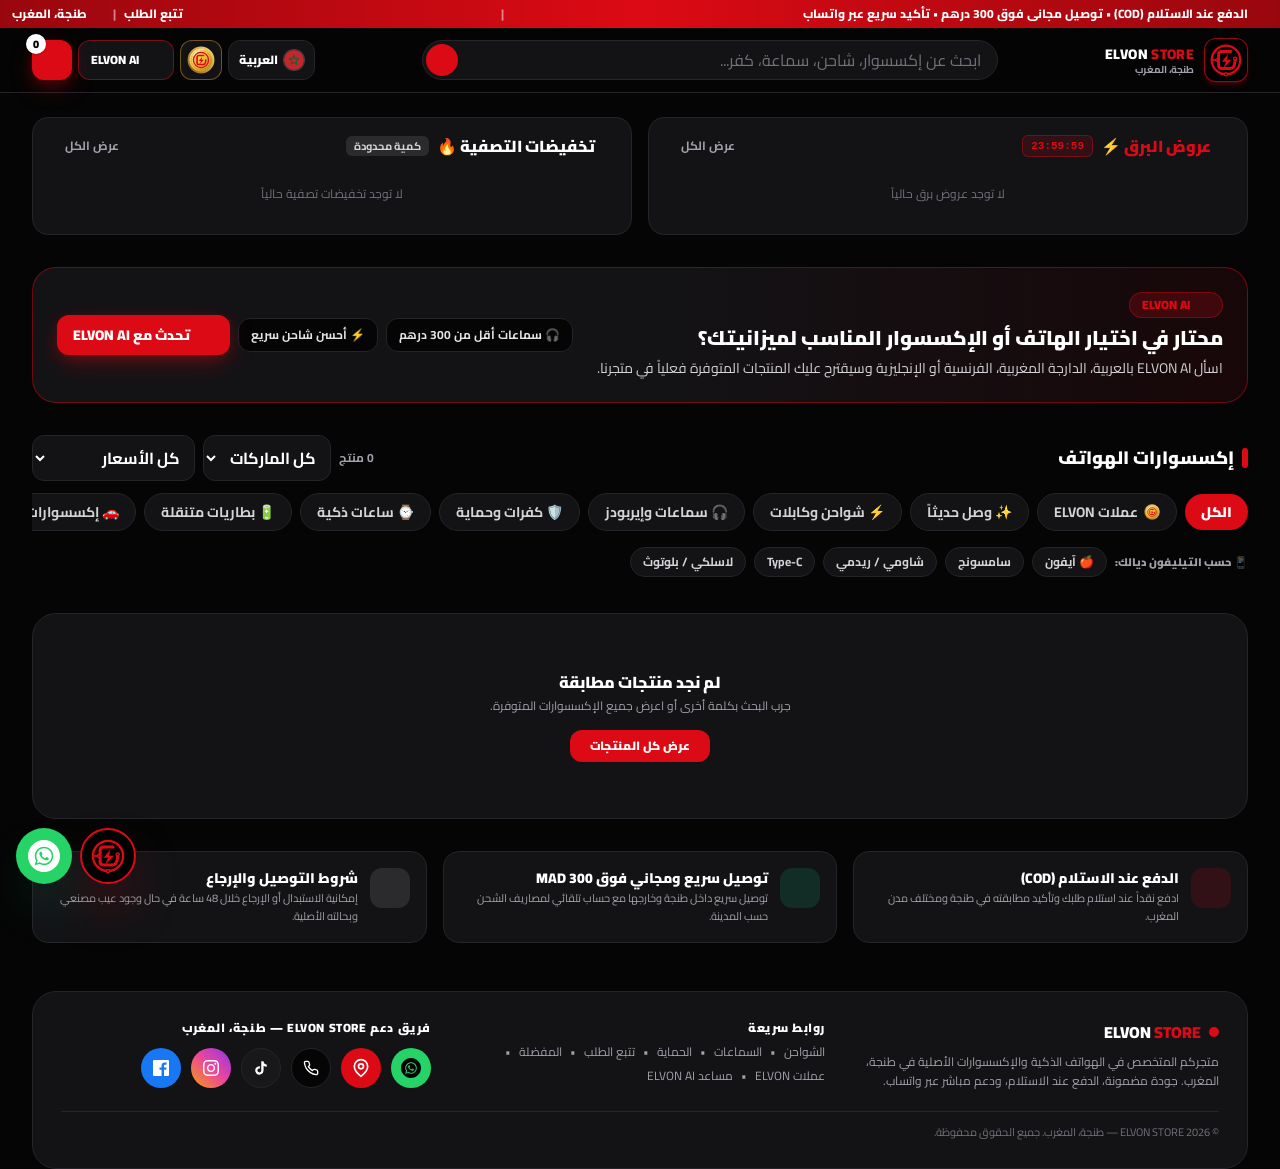
==== commit 7f260909: "ELVON Marketing: COD confirmation center, company data, Moroccan market knowledge for the AI team - " ====
--- a/index.html
+++ b/index.html
@@ -50,7 +50,7 @@
 
     <!-- Tailwind CSS -->
     <!-- tw.css: Tailwind مبني مسبقا (أسرع بزاف من cdn.tailwindcss.com). ملي تزيد classes جداد عاود بنيه: npx tailwindcss@3.4.17 -c tailwind.config.js -o tw.css --minify -->
-    <link rel="stylesheet" href="tw.css?v=20261128d">
+    <link rel="stylesheet" href="tw.css?v=20261128e">
     <!-- Lucide Icons -->
     <script src="https://cdn.jsdelivr.net/npm/lucide@0.469.0/dist/umd/lucide.min.js"></script>
 
--- a/tw.css
+++ b/tw.css
@@ -1 +1 @@
-*,::backdrop,:after,:before{--tw-border-spacing-x:0;--tw-border-spacing-y:0;--tw-translate-x:0;--tw-translate-y:0;--tw-rotate:0;--tw-skew-x:0;--tw-skew-y:0;--tw-scale-x:1;--tw-scale-y:1;--tw-pan-x: ;--tw-pan-y: ;--tw-pinch-zoom: ;--tw-scroll-snap-strictness:proximity;--tw-gradient-from-position: ;--tw-gradient-via-position: ;--tw-gradient-to-position: ;--tw-ordinal: ;--tw-slashed-zero: ;--tw-numeric-figure: ;--tw-numeric-spacing: ;--tw-numeric-fraction: ;--tw-ring-inset: ;--tw-ring-offset-width:0px;--tw-ring-offset-color:#fff;--tw-ring-color:#3b82f680;--tw-ring-offset-shadow:0 0 #0000;--tw-ring-shadow:0 0 #0000;--tw-shadow:0 0 #0000;--tw-shadow-colored:0 0 #0000;--tw-blur: ;--tw-brightness: ;--tw-contrast: ;--tw-grayscale: ;--tw-hue-rotate: ;--tw-invert: ;--tw-saturate: ;--tw-sepia: ;--tw-drop-shadow: ;--tw-backdrop-blur: ;--tw-backdrop-brightness: ;--tw-backdrop-contrast: ;--tw-backdrop-grayscale: ;--tw-backdrop-hue-rotate: ;--tw-backdrop-invert: ;--tw-backdrop-opacity: ;--tw-backdrop-saturate: ;--tw-backdrop-sepia: ;--tw-contain-size: ;--tw-contain-layout: ;--tw-contain-paint: ;--tw-contain-style: }/*! tailwindcss v3.4.17 | MIT License | https://tailwindcss.com*/*,:after,:before{box-sizing:border-box;border:0 solid #e5e7eb}:after,:before{--tw-content:""}:host,html{line-height:1.5;-webkit-text-size-adjust:100%;-moz-tab-size:4;-o-tab-size:4;tab-size:4;font-family:Cairo,sans-serif;font-feature-settings:normal;font-variation-settings:normal;-webkit-tap-highlight-color:transparent}body{margin:0;line-height:inherit}hr{height:0;color:inherit;border-top-width:1px}abbr:where([title]){-webkit-text-decoration:underline dotted;text-decoration:underline dotted}h1,h2,h3,h4,h5,h6{font-size:inherit;font-weight:inherit}a{color:inherit;text-decoration:inherit}b,strong{font-weight:bolder}code,kbd,pre,samp{font-family:ui-monospace,SFMono-Regular,Menlo,Monaco,Consolas,Liberation Mono,Courier New,monospace;font-feature-settings:normal;font-variation-settings:normal;font-size:1em}small{font-size:80%}sub,sup{font-size:75%;line-height:0;position:relative;vertical-align:initial}sub{bottom:-.25em}sup{top:-.5em}table{text-indent:0;border-color:inherit;border-collapse:collapse}button,input,optgroup,select,textarea{font-family:inherit;font-feature-settings:inherit;font-variation-settings:inherit;font-size:100%;font-weight:inherit;line-height:inherit;letter-spacing:inherit;color:inherit;margin:0;padding:0}button,select{text-transform:none}button,input:where([type=button]),input:where([type=reset]),input:where([type=submit]){-webkit-appearance:button;background-color:initial;background-image:none}:-moz-focusring{outline:auto}:-moz-ui-invalid{box-shadow:none}progress{vertical-align:initial}::-webkit-inner-spin-button,::-webkit-outer-spin-button{height:auto}[type=search]{-webkit-appearance:textfield;outline-offset:-2px}::-webkit-search-decoration{-webkit-appearance:none}::-webkit-file-upload-button{-webkit-appearance:button;font:inherit}summary{display:list-item}blockquote,dd,dl,figure,h1,h2,h3,h4,h5,h6,hr,p,pre{margin:0}fieldset{margin:0}fieldset,legend{padding:0}menu,ol,ul{list-style:none;margin:0;padding:0}dialog{padding:0}textarea{resize:vertical}input::-moz-placeholder,textarea::-moz-placeholder{opacity:1;color:#9ca3af}input::placeholder,textarea::placeholder{opacity:1;color:#9ca3af}[role=button],button{cursor:pointer}:disabled{cursor:default}audio,canvas,embed,iframe,img,object,svg,video{display:block;vertical-align:middle}img,video{max-width:100%;height:auto}[hidden]:where(:not([hidden=until-found])){display:none}.\!container{width:100%!important}.container{width:100%}@media (min-width:640px){.\!container{max-width:640px!important}.container{max-width:640px}}@media (min-width:768px){.\!container{max-width:768px!important}.container{max-width:768px}}@media (min-width:1024px){.\!container{max-width:1024px!important}.container{max-width:1024px}}@media (min-width:1280px){.\!container{max-width:1280px!important}.container{max-width:1280px}}@media (min-width:1536px){.\!container{max-width:1536px!important}.container{max-width:1536px}}.pointer-events-none{pointer-events:none}.fixed{position:fixed}.absolute{position:absolute}.relative{position:relative}.sticky{position:sticky}.inset-0{inset:0}.inset-x-0{left:0;right:0}.-left-1\.5{left:-.375rem}.-top-1\.5{top:-.375rem}.bottom-0{bottom:0}.bottom-2{bottom:.5rem}.bottom-20{bottom:5rem}.bottom-4{bottom:1rem}.left-0{left:0}.left-1{left:.25rem}.left-1\/2{left:50%}.left-2{left:.5rem}.left-4{left:1rem}.right-0{right:0}.right-1{right:.25rem}.right-2{right:.5rem}.top-0{top:0}.top-1{top:.25rem}.top-1\/2{top:50%}.top-2{top:.5rem}.top-full{top:100%}.z-10{z-index:10}.z-20{z-index:20}.z-40{z-index:40}.z-50{z-index:50}.z-\[110\]{z-index:110}.z-\[45\]{z-index:45}.z-\[60\]{z-index:60}.z-\[70\]{z-index:70}.z-\[72\]{z-index:72}.z-\[75\]{z-index:75}.z-\[80\]{z-index:80}.order-1{order:1}.order-2{order:2}.order-3{order:3}.col-span-3{grid-column:span 3/span 3}.mx-auto{margin-left:auto;margin-right:auto}.my-3{margin-top:.75rem;margin-bottom:.75rem}.-mt-1{margin-top:-.25rem}.mb-1{margin-bottom:.25rem}.mb-1\.5{margin-bottom:.375rem}.mb-2{margin-bottom:.5rem}.mb-3{margin-bottom:.75rem}.mb-4{margin-bottom:1rem}.ml-1{margin-left:.25rem}.mt-0\.5{margin-top:.125rem}.mt-1{margin-top:.25rem}.mt-1\.5{margin-top:.375rem}.mt-2{margin-top:.5rem}.mt-3{margin-top:.75rem}.mt-auto{margin-top:auto}.line-clamp-2{overflow:hidden;display:-webkit-box;-webkit-box-orient:vertical;-webkit-line-clamp:2}.block{display:block}.inline-block{display:inline-block}.flex{display:flex}.inline-flex{display:inline-flex}.table{display:table}.\!grid{display:grid!important}.grid{display:grid}.hidden{display:none}.aspect-square{aspect-ratio:1/1}.h-10{height:2.5rem}.h-11{height:2.75rem}.h-12{height:3rem}.h-14{height:3.5rem}.h-16{height:4rem}.h-2{height:.5rem}.h-2\.5{height:.625rem}.h-20{height:5rem}.h-3\.5{height:.875rem}.h-4{height:1rem}.h-5{height:1.25rem}.h-6{height:1.5rem}.h-64{height:16rem}.h-7{height:1.75rem}.h-8{height:2rem}.h-9{height:2.25rem}.h-\[18px\]{height:18px}.h-full{height:100%}.max-h-80{max-height:20rem}.max-h-\[140px\]{max-height:140px}.max-h-\[460px\]{max-height:460px}.max-h-\[68vh\]{max-height:68vh}.max-h-\[82vh\]{max-height:82vh}.max-h-\[85vh\]{max-height:85vh}.max-h-\[88vh\]{max-height:88vh}.max-h-\[90vh\]{max-height:90vh}.max-h-\[92vh\]{max-height:92vh}.min-h-\[2\.4rem\]{min-height:2.4rem}.min-h-screen{min-height:100vh}.w-1\.5{width:.375rem}.w-10{width:2.5rem}.w-11{width:2.75rem}.w-12{width:3rem}.w-14{width:3.5rem}.w-16{width:4rem}.w-2{width:.5rem}.w-2\.5{width:.625rem}.w-20{width:5rem}.w-24{width:6rem}.w-28{width:7rem}.w-3\.5{width:.875rem}.w-32{width:8rem}.w-4{width:1rem}.w-5{width:1.25rem}.w-52{width:13rem}.w-6{width:1.5rem}.w-64{width:16rem}.w-7{width:1.75rem}.w-8{width:2rem}.w-9{width:2.25rem}.w-\[18px\]{width:18px}.w-full{width:100%}.min-w-0{min-width:0}.min-w-10{min-width:2.5rem}.min-w-\[150px\]{min-width:150px}.min-w-\[160px\]{min-width:160px}.max-w-2xl{max-width:42rem}.max-w-5xl{max-width:64rem}.max-w-7xl{max-width:80rem}.max-w-\[1400px\]{max-width:1400px}.max-w-\[180px\]{max-width:180px}.max-w-\[95\%\]{max-width:95%}.max-w-lg{max-width:32rem}.max-w-md{max-width:28rem}.max-w-sm{max-width:24rem}.max-w-xl{max-width:36rem}.max-w-xs{max-width:20rem}.flex-1{flex:1 1 0%}.shrink-0{flex-shrink:0}.border-collapse{border-collapse:collapse}.-translate-x-1\/2{--tw-translate-x:-50%}.-translate-x-1\/2,.-translate-x-full{transform:translate(var(--tw-translate-x),var(--tw-translate-y)) rotate(var(--tw-rotate)) skewX(var(--tw-skew-x)) skewY(var(--tw-skew-y)) scaleX(var(--tw-scale-x)) scaleY(var(--tw-scale-y))}.-translate-x-full{--tw-translate-x:-100%}.-translate-y-1\/2{--tw-translate-y:-50%}.-translate-y-1\/2,.scale-150{transform:translate(var(--tw-translate-x),var(--tw-translate-y)) rotate(var(--tw-rotate)) skewX(var(--tw-skew-x)) skewY(var(--tw-skew-y)) scaleX(var(--tw-scale-x)) scaleY(var(--tw-scale-y))}.scale-150{--tw-scale-x:1.5;--tw-scale-y:1.5}.transform{transform:translate(var(--tw-translate-x),var(--tw-translate-y)) rotate(var(--tw-rotate)) skewX(var(--tw-skew-x)) skewY(var(--tw-skew-y)) scaleX(var(--tw-scale-x)) scaleY(var(--tw-scale-y))}@keyframes pulse{50%{opacity:.5}}.animate-pulse{animation:pulse 2s cubic-bezier(.4,0,.6,1) infinite}@keyframes spin{to{transform:rotate(1turn)}}.animate-spin{animation:spin 1s linear infinite}.cursor-pointer{cursor:pointer}.select-none{-webkit-user-select:none;-moz-user-select:none;user-select:none}.resize-none{resize:none}.resize{resize:both}.list-none{list-style-type:none}.grid-cols-1{grid-template-columns:repeat(1,minmax(0,1fr))}.grid-cols-2{grid-template-columns:repeat(2,minmax(0,1fr))}.grid-cols-3{grid-template-columns:repeat(3,minmax(0,1fr))}.grid-cols-4{grid-template-columns:repeat(4,minmax(0,1fr))}.grid-cols-5{grid-template-columns:repeat(5,minmax(0,1fr))}.flex-col{flex-direction:column}.flex-wrap{flex-wrap:wrap}.items-start{align-items:flex-start}.items-end{align-items:flex-end}.items-center{align-items:center}.items-baseline{align-items:baseline}.justify-end{justify-content:flex-end}.justify-center{justify-content:center}.justify-between{justify-content:space-between}.gap-0\.5{gap:.125rem}.gap-1{gap:.25rem}.gap-1\.5{gap:.375rem}.gap-2{gap:.5rem}.gap-2\.5{gap:.625rem}.gap-3{gap:.75rem}.gap-4{gap:1rem}.gap-5{gap:1.25rem}.gap-6{gap:1.5rem}.gap-x-2{-moz-column-gap:.5rem;column-gap:.5rem}.gap-y-2{row-gap:.5rem}.space-y-1>:not([hidden])~:not([hidden]){--tw-space-y-reverse:0;margin-top:calc(.25rem*(1 - var(--tw-space-y-reverse)));margin-bottom:calc(.25rem*var(--tw-space-y-reverse))}.space-y-1\.5>:not([hidden])~:not([hidden]){--tw-space-y-reverse:0;margin-top:calc(.375rem*(1 - var(--tw-space-y-reverse)));margin-bottom:calc(.375rem*var(--tw-space-y-reverse))}.space-y-2>:not([hidden])~:not([hidden]){--tw-space-y-reverse:0;margin-top:calc(.5rem*(1 - var(--tw-space-y-reverse)));margin-bottom:calc(.5rem*var(--tw-space-y-reverse))}.space-y-2\.5>:not([hidden])~:not([hidden]){--tw-space-y-reverse:0;margin-top:calc(.625rem*(1 - var(--tw-space-y-reverse)));margin-bottom:calc(.625rem*var(--tw-space-y-reverse))}.space-y-3>:not([hidden])~:not([hidden]){--tw-space-y-reverse:0;margin-top:calc(.75rem*(1 - var(--tw-space-y-reverse)));margin-bottom:calc(.75rem*var(--tw-space-y-reverse))}.space-y-3\.5>:not([hidden])~:not([hidden]){--tw-space-y-reverse:0;margin-top:calc(.875rem*(1 - var(--tw-space-y-reverse)));margin-bottom:calc(.875rem*var(--tw-space-y-reverse))}.space-y-4>:not([hidden])~:not([hidden]){--tw-space-y-reverse:0;margin-top:calc(1rem*(1 - var(--tw-space-y-reverse)));margin-bottom:calc(1rem*var(--tw-space-y-reverse))}.space-y-5>:not([hidden])~:not([hidden]){--tw-space-y-reverse:0;margin-top:calc(1.25rem*(1 - var(--tw-space-y-reverse)));margin-bottom:calc(1.25rem*var(--tw-space-y-reverse))}.space-y-6>:not([hidden])~:not([hidden]){--tw-space-y-reverse:0;margin-top:calc(1.5rem*(1 - var(--tw-space-y-reverse)));margin-bottom:calc(1.5rem*var(--tw-space-y-reverse))}.divide-y>:not([hidden])~:not([hidden]){--tw-divide-y-reverse:0;border-top-width:calc(1px*(1 - var(--tw-divide-y-reverse)));border-bottom-width:calc(1px*var(--tw-divide-y-reverse))}.divide-elvon-border>:not([hidden])~:not([hidden]){--tw-divide-opacity:1;border-color:rgb(36 36 41/var(--tw-divide-opacity,1))}.overflow-hidden{overflow:hidden}.overflow-x-auto{overflow-x:auto}.overflow-y-auto{overflow-y:auto}.scroll-smooth{scroll-behavior:smooth}.truncate{overflow:hidden;text-overflow:ellipsis}.truncate,.whitespace-nowrap{white-space:nowrap}.whitespace-pre-line{white-space:pre-line}.break-words{overflow-wrap:break-word}.rounded{border-radius:.25rem}.rounded-2xl{border-radius:1rem}.rounded-3xl{border-radius:1.5rem}.rounded-full{border-radius:9999px}.rounded-lg{border-radius:.5rem}.rounded-md{border-radius:.375rem}.rounded-xl{border-radius:.75rem}.border{border-width:1px}.border-2{border-width:2px}.border-4{border-width:4px}.border-b{border-bottom-width:1px}.border-r{border-right-width:1px}.border-t{border-top-width:1px}.border-\[\#242429\]{--tw-border-opacity:1;border-color:rgb(36 36 41/var(--tw-border-opacity,1))}.border-\[\#DC0A14\]{--tw-border-opacity:1;border-color:rgb(220 10 20/var(--tw-border-opacity,1))}.border-\[\#DC0A14\]\/40{border-color:#dc0a1466}.border-\[\#DC0A14\]\/45{border-color:#dc0a1473}.border-\[\#DC0A14\]\/50{border-color:#dc0a1480}.border-\[\#DC0A14\]\/60{border-color:#dc0a1499}.border-\[\#DC0A14\]\/70{border-color:#dc0a14b3}.border-amber-200{--tw-border-opacity:1;border-color:rgb(253 230 138/var(--tw-border-opacity,1))}.border-amber-400\/25{border-color:#fbbf2440}.border-amber-400\/30{border-color:#fbbf244d}.border-amber-400\/40{border-color:#fbbf2466}.border-amber-500\/40{border-color:#f59e0b66}.border-elvon-border{--tw-border-opacity:1;border-color:rgb(36 36 41/var(--tw-border-opacity,1))}.border-elvon-red\/70{border-color:#dc0a14b3}.border-emerald-400\/40{border-color:#34d39966}.border-emerald-500\/30{border-color:#10b9814d}.border-emerald-500\/40{border-color:#10b98166}.border-emerald-500\/50{border-color:#10b98180}.border-red-500\/40{border-color:#ef444466}.border-transparent{border-color:#0000}.border-zinc-200{--tw-border-opacity:1;border-color:rgb(228 228 231/var(--tw-border-opacity,1))}.border-zinc-600{--tw-border-opacity:1;border-color:rgb(82 82 91/var(--tw-border-opacity,1))}.border-zinc-800{--tw-border-opacity:1;border-color:rgb(39 39 42/var(--tw-border-opacity,1))}.border-t-amber-400{--tw-border-opacity:1;border-top-color:rgb(251 191 36/var(--tw-border-opacity,1))}.bg-\[\#131316\]{--tw-bg-opacity:1;background-color:rgb(19 19 22/var(--tw-bg-opacity,1))}.bg-\[\#1877F2\]{--tw-bg-opacity:1;background-color:rgb(24 119 242/var(--tw-bg-opacity,1))}.bg-\[\#25D366\]{--tw-bg-opacity:1;background-color:rgb(37 211 102/var(--tw-bg-opacity,1))}.bg-\[\#25D366\]\/20{background-color:#25d36633}.bg-\[\#DC0A14\]{--tw-bg-opacity:1;background-color:rgb(220 10 20/var(--tw-bg-opacity,1))}.bg-\[\#DC0A14\]\/15{background-color:#dc0a1426}.bg-\[\#DC0A14\]\/20{background-color:#dc0a1433}.bg-amber-400{--tw-bg-opacity:1;background-color:rgb(251 191 36/var(--tw-bg-opacity,1))}.bg-amber-400\/10{background-color:#fbbf241a}.bg-amber-400\/15{background-color:#fbbf2426}.bg-amber-500\/10{background-color:#f59e0b1a}.bg-amber-500\/15{background-color:#f59e0b26}.bg-amber-500\/20{background-color:#f59e0b33}.bg-amber-600{--tw-bg-opacity:1;background-color:rgb(217 119 6/var(--tw-bg-opacity,1))}.bg-black{--tw-bg-opacity:1;background-color:rgb(0 0 0/var(--tw-bg-opacity,1))}.bg-black\/40{background-color:#0006}.bg-black\/55{background-color:#0000008c}.bg-black\/70{background-color:#000000b3}.bg-black\/75{background-color:#000000bf}.bg-black\/80{background-color:#000c}.bg-black\/85{background-color:#000000d9}.bg-black\/90{background-color:#000000e6}.bg-elvon-black{--tw-bg-opacity:1;background-color:rgb(5 5 5/var(--tw-bg-opacity,1))}.bg-elvon-black\/60{background-color:#05050599}.bg-elvon-black\/70{background-color:#050505b3}.bg-elvon-black\/95{background-color:#050505f2}.bg-elvon-card{--tw-bg-opacity:1;background-color:rgb(19 19 22/var(--tw-bg-opacity,1))}.bg-elvon-dark{--tw-bg-opacity:1;background-color:rgb(11 11 13/var(--tw-bg-opacity,1))}.bg-elvon-red{--tw-bg-opacity:1;background-color:rgb(220 10 20/var(--tw-bg-opacity,1))}.bg-emerald-400\/10{background-color:#34d3991a}.bg-emerald-500\/10{background-color:#10b9811a}.bg-emerald-500\/15{background-color:#10b98126}.bg-emerald-500\/20{background-color:#10b98133}.bg-emerald-500\/5{background-color:#10b9810d}.bg-emerald-600{--tw-bg-opacity:1;background-color:rgb(5 150 105/var(--tw-bg-opacity,1))}.bg-red-500\/15{background-color:#ef444426}.bg-red-500\/20{background-color:#ef444433}.bg-red-600{--tw-bg-opacity:1;background-color:rgb(220 38 38/var(--tw-bg-opacity,1))}.bg-transparent{background-color:initial}.bg-white{--tw-bg-opacity:1;background-color:rgb(255 255 255/var(--tw-bg-opacity,1))}.bg-white\/10{background-color:#ffffff1a}.bg-zinc-700\/40{background-color:#3f3f4666}.bg-zinc-800{--tw-bg-opacity:1;background-color:rgb(39 39 42/var(--tw-bg-opacity,1))}.bg-zinc-900{--tw-bg-opacity:1;background-color:rgb(24 24 27/var(--tw-bg-opacity,1))}.bg-gradient-to-b{background-image:linear-gradient(to bottom,var(--tw-gradient-stops))}.bg-gradient-to-br{background-image:linear-gradient(to bottom right,var(--tw-gradient-stops))}.bg-gradient-to-l{background-image:linear-gradient(to left,var(--tw-gradient-stops))}.bg-gradient-to-tr{background-image:linear-gradient(to top right,var(--tw-gradient-stops))}.from-\[\#180709\]{--tw-gradient-from:#180709 var(--tw-gradient-from-position);--tw-gradient-to:#18070900 var(--tw-gradient-to-position);--tw-gradient-stops:var(--tw-gradient-from),var(--tw-gradient-to)}.from-\[\#99070E\]{--tw-gradient-from:#99070e var(--tw-gradient-from-position);--tw-gradient-to:#99070e00 var(--tw-gradient-to-position);--tw-gradient-stops:var(--tw-gradient-from),var(--tw-gradient-to)}.from-\[\#DC0A14\]{--tw-gradient-from:#dc0a14 var(--tw-gradient-from-position);--tw-gradient-to:#dc0a1400 var(--tw-gradient-to-position);--tw-gradient-stops:var(--tw-gradient-from),var(--tw-gradient-to)}.from-amber-400{--tw-gradient-from:#fbbf24 var(--tw-gradient-from-position);--tw-gradient-to:#fbbf2400 var(--tw-gradient-to-position);--tw-gradient-stops:var(--tw-gradient-from),var(--tw-gradient-to)}.from-amber-400\/15{--tw-gradient-from:#fbbf2426 var(--tw-gradient-from-position);--tw-gradient-to:#fbbf2400 var(--tw-gradient-to-position);--tw-gradient-stops:var(--tw-gradient-from),var(--tw-gradient-to)}.from-amber-500{--tw-gradient-from:#f59e0b var(--tw-gradient-from-position);--tw-gradient-to:#f59e0b00 var(--tw-gradient-to-position);--tw-gradient-stops:var(--tw-gradient-from),var(--tw-gradient-to)}.from-amber-500\/15{--tw-gradient-from:#f59e0b26 var(--tw-gradient-from-position);--tw-gradient-to:#f59e0b00 var(--tw-gradient-to-position);--tw-gradient-stops:var(--tw-gradient-from),var(--tw-gradient-to)}.from-amber-600{--tw-gradient-from:#d97706 var(--tw-gradient-from-position);--tw-gradient-to:#d9770600 var(--tw-gradient-to-position);--tw-gradient-stops:var(--tw-gradient-from),var(--tw-gradient-to)}.from-emerald-400{--tw-gradient-from:#34d399 var(--tw-gradient-from-position);--tw-gradient-to:#34d39900 var(--tw-gradient-to-position);--tw-gradient-stops:var(--tw-gradient-from),var(--tw-gradient-to)}.from-emerald-600{--tw-gradient-from:#059669 var(--tw-gradient-from-position);--tw-gradient-to:#05966900 var(--tw-gradient-to-position);--tw-gradient-stops:var(--tw-gradient-from),var(--tw-gradient-to)}.via-\[\#DC0A14\]{--tw-gradient-to:#dc0a1400 var(--tw-gradient-to-position);--tw-gradient-stops:var(--tw-gradient-from),#dc0a14 var(--tw-gradient-via-position),var(--tw-gradient-to)}.via-amber-300{--tw-gradient-to:#fcd34d00 var(--tw-gradient-to-position);--tw-gradient-stops:var(--tw-gradient-from),#fcd34d var(--tw-gradient-via-position),var(--tw-gradient-to)}.via-elvon-card{--tw-gradient-to:#13131600 var(--tw-gradient-to-position);--tw-gradient-stops:var(--tw-gradient-from),#131316 var(--tw-gradient-via-position),var(--tw-gradient-to)}.via-pink-500{--tw-gradient-to:#ec489900 var(--tw-gradient-to-position);--tw-gradient-stops:var(--tw-gradient-from),#ec4899 var(--tw-gradient-via-position),var(--tw-gradient-to)}.to-\[\#99070E\]{--tw-gradient-to:#99070e var(--tw-gradient-to-position)}.to-\[\#DC0A14\]{--tw-gradient-to:#dc0a14 var(--tw-gradient-to-position)}.to-\[\#DC0A14\]\/10{--tw-gradient-to:#dc0a141a var(--tw-gradient-to-position)}.to-\[\#ff5a60\]{--tw-gradient-to:#ff5a60 var(--tw-gradient-to-position)}.to-amber-400{--tw-gradient-to:#fbbf24 var(--tw-gradient-to-position)}.to-elvon-card{--tw-gradient-to:#131316 var(--tw-gradient-to-position)}.to-emerald-400{--tw-gradient-to:#34d399 var(--tw-gradient-to-position)}.to-purple-600{--tw-gradient-to:#9333ea var(--tw-gradient-to-position)}.to-transparent{--tw-gradient-to:#0000 var(--tw-gradient-to-position)}.to-yellow-200{--tw-gradient-to:#fef08a var(--tw-gradient-to-position)}.fill-current{fill:currentColor}.object-cover{-o-object-fit:cover;object-fit:cover}.p-1{padding:.25rem}.p-1\.5{padding:.375rem}.p-2{padding:.5rem}.p-2\.5{padding:.625rem}.p-3{padding:.75rem}.p-3\.5{padding:.875rem}.p-4{padding:1rem}.p-5{padding:1.25rem}.p-6{padding:1.5rem}.px-1{padding-left:.25rem;padding-right:.25rem}.px-1\.5{padding-left:.375rem;padding-right:.375rem}.px-2{padding-left:.5rem;padding-right:.5rem}.px-2\.5{padding-left:.625rem;padding-right:.625rem}.px-3{padding-left:.75rem;padding-right:.75rem}.px-3\.5{padding-left:.875rem;padding-right:.875rem}.px-4{padding-left:1rem;padding-right:1rem}.px-5{padding-left:1.25rem;padding-right:1.25rem}.py-0\.5{padding-top:.125rem;padding-bottom:.125rem}.py-1{padding-top:.25rem;padding-bottom:.25rem}.py-1\.5{padding-top:.375rem;padding-bottom:.375rem}.py-10{padding-top:2.5rem;padding-bottom:2.5rem}.py-12{padding-top:3rem;padding-bottom:3rem}.py-14{padding-top:3.5rem;padding-bottom:3.5rem}.py-2{padding-top:.5rem;padding-bottom:.5rem}.py-2\.5{padding-top:.625rem;padding-bottom:.625rem}.py-3{padding-top:.75rem;padding-bottom:.75rem}.py-3\.5{padding-top:.875rem;padding-bottom:.875rem}.py-4{padding-top:1rem;padding-bottom:1rem}.py-5{padding-top:1.25rem;padding-bottom:1.25rem}.py-6{padding-top:1.5rem;padding-bottom:1.5rem}.py-8{padding-top:2rem;padding-bottom:2rem}.pb-1{padding-bottom:.25rem}.pb-16{padding-bottom:4rem}.pb-3{padding-bottom:.75rem}.pb-5{padding-bottom:1.25rem}.pb-8{padding-bottom:2rem}.pl-0\.5{padding-left:.125rem}.pl-10{padding-left:2.5rem}.pl-11{padding-left:2.75rem}.pr-4{padding-right:1rem}.pt-1{padding-top:.25rem}.pt-1\.5{padding-top:.375rem}.pt-2{padding-top:.5rem}.pt-3{padding-top:.75rem}.pt-4{padding-top:1rem}.text-left{text-align:left}.text-center{text-align:center}.text-right{text-align:right}.font-mono{font-family:ui-monospace,SFMono-Regular,Menlo,Monaco,Consolas,Liberation Mono,Courier New,monospace}.text-2xl{font-size:1.5rem;line-height:2rem}.text-3xl{font-size:1.875rem;line-height:2.25rem}.text-4xl{font-size:2.25rem;line-height:2.5rem}.text-\[10px\]{font-size:10px}.text-\[11px\]{font-size:11px}.text-\[13px\]{font-size:13px}.text-\[15px\]{font-size:15px}.text-base{font-size:1rem;line-height:1.5rem}.text-lg{font-size:1.125rem;line-height:1.75rem}.text-sm{font-size:.875rem;line-height:1.25rem}.text-xl{font-size:1.25rem;line-height:1.75rem}.text-xs{font-size:.75rem;line-height:1rem}.font-black{font-weight:900}.font-bold{font-weight:700}.font-extrabold{font-weight:800}.font-semibold{font-weight:600}.uppercase{text-transform:uppercase}.tabular-nums{--tw-numeric-spacing:tabular-nums;font-variant-numeric:var(--tw-ordinal) var(--tw-slashed-zero) var(--tw-numeric-figure) var(--tw-numeric-spacing) var(--tw-numeric-fraction)}.leading-relaxed{line-height:1.625}.leading-snug{line-height:1.375}.leading-tight{line-height:1.25}.tracking-wide{letter-spacing:.025em}.tracking-wider{letter-spacing:.05em}.text-\[\#25D366\]{--tw-text-opacity:1;color:rgb(37 211 102/var(--tw-text-opacity,1))}.text-\[\#DC0A14\]{--tw-text-opacity:1;color:rgb(220 10 20/var(--tw-text-opacity,1))}.text-\[\#ff6b72\]{--tw-text-opacity:1;color:rgb(255 107 114/var(--tw-text-opacity,1))}.text-amber-200{--tw-text-opacity:1;color:rgb(253 230 138/var(--tw-text-opacity,1))}.text-amber-300{--tw-text-opacity:1;color:rgb(252 211 77/var(--tw-text-opacity,1))}.text-amber-400{--tw-text-opacity:1;color:rgb(251 191 36/var(--tw-text-opacity,1))}.text-black{--tw-text-opacity:1;color:rgb(0 0 0/var(--tw-text-opacity,1))}.text-elvon-red{--tw-text-opacity:1;color:rgb(220 10 20/var(--tw-text-opacity,1))}.text-emerald-300{--tw-text-opacity:1;color:rgb(110 231 183/var(--tw-text-opacity,1))}.text-emerald-400{--tw-text-opacity:1;color:rgb(52 211 153/var(--tw-text-opacity,1))}.text-red-300{--tw-text-opacity:1;color:rgb(252 165 165/var(--tw-text-opacity,1))}.text-red-400{--tw-text-opacity:1;color:rgb(248 113 113/var(--tw-text-opacity,1))}.text-sky-300{--tw-text-opacity:1;color:rgb(125 211 252/var(--tw-text-opacity,1))}.text-white{--tw-text-opacity:1;color:rgb(255 255 255/var(--tw-text-opacity,1))}.text-zinc-100{--tw-text-opacity:1;color:rgb(244 244 245/var(--tw-text-opacity,1))}.text-zinc-200{--tw-text-opacity:1;color:rgb(228 228 231/var(--tw-text-opacity,1))}.text-zinc-300{--tw-text-opacity:1;color:rgb(212 212 216/var(--tw-text-opacity,1))}.text-zinc-400{--tw-text-opacity:1;color:rgb(161 161 170/var(--tw-text-opacity,1))}.text-zinc-500{--tw-text-opacity:1;color:rgb(113 113 122/var(--tw-text-opacity,1))}.text-zinc-600{--tw-text-opacity:1;color:rgb(82 82 91/var(--tw-text-opacity,1))}.text-zinc-900{--tw-text-opacity:1;color:rgb(24 24 27/var(--tw-text-opacity,1))}.underline{text-decoration-line:underline}.line-through{text-decoration-line:line-through}.antialiased{-webkit-font-smoothing:antialiased;-moz-osx-font-smoothing:grayscale}.placeholder-zinc-500::-moz-placeholder{--tw-placeholder-opacity:1;color:rgb(113 113 122/var(--tw-placeholder-opacity,1))}.placeholder-zinc-500::placeholder{--tw-placeholder-opacity:1;color:rgb(113 113 122/var(--tw-placeholder-opacity,1))}.accent-\[\#DC0A14\]{accent-color:#dc0a14}.accent-black{accent-color:#000}.opacity-50{opacity:.5}.opacity-60{opacity:.6}.shadow{--tw-shadow:0 1px 3px 0 #0000001a,0 1px 2px -1px #0000001a;--tw-shadow-colored:0 1px 3px 0 var(--tw-shadow-color),0 1px 2px -1px var(--tw-shadow-color)}.shadow,.shadow-2xl{box-shadow:var(--tw-ring-offset-shadow,0 0 #0000),var(--tw-ring-shadow,0 0 #0000),var(--tw-shadow)}.shadow-2xl{--tw-shadow:0 25px 50px -12px #00000040;--tw-shadow-colored:0 25px 50px -12px var(--tw-shadow-color)}.shadow-lg{--tw-shadow:0 10px 15px -3px #0000001a,0 4px 6px -4px #0000001a;--tw-shadow-colored:0 10px 15px -3px var(--tw-shadow-color),0 4px 6px -4px var(--tw-shadow-color)}.shadow-lg,.shadow-md{box-shadow:var(--tw-ring-offset-shadow,0 0 #0000),var(--tw-ring-shadow,0 0 #0000),var(--tw-shadow)}.shadow-md{--tw-shadow:0 4px 6px -1px #0000001a,0 2px 4px -2px #0000001a;--tw-shadow-colored:0 4px 6px -1px var(--tw-shadow-color),0 2px 4px -2px var(--tw-shadow-color)}.shadow-\[\#DC0A14\]\/25{--tw-shadow-color:#dc0a1440;--tw-shadow:var(--tw-shadow-colored)}.shadow-\[\#DC0A14\]\/40{--tw-shadow-color:#dc0a1466;--tw-shadow:var(--tw-shadow-colored)}.shadow-\[\#DC0A14\]\/50{--tw-shadow-color:#dc0a1480;--tw-shadow:var(--tw-shadow-colored)}.shadow-amber-500\/30{--tw-shadow-color:#f59e0b4d;--tw-shadow:var(--tw-shadow-colored)}.shadow-emerald-500\/30{--tw-shadow-color:#10b9814d;--tw-shadow:var(--tw-shadow-colored)}.shadow-red-900\/40{--tw-shadow-color:#7f1d1d66;--tw-shadow:var(--tw-shadow-colored)}.outline{outline-style:solid}.ring-1{--tw-ring-offset-shadow:var(--tw-ring-inset) 0 0 0 var(--tw-ring-offset-width) var(--tw-ring-offset-color);--tw-ring-shadow:var(--tw-ring-inset) 0 0 0 calc(1px + var(--tw-ring-offset-width)) var(--tw-ring-color);box-shadow:var(--tw-ring-offset-shadow),var(--tw-ring-shadow),var(--tw-shadow,0 0 #0000)}.ring-white\/20{--tw-ring-color:#fff3}.blur{--tw-blur:blur(8px)}.blur,.drop-shadow{filter:var(--tw-blur) var(--tw-brightness) var(--tw-contrast) var(--tw-grayscale) var(--tw-hue-rotate) var(--tw-invert) var(--tw-saturate) var(--tw-sepia) var(--tw-drop-shadow)}.drop-shadow{--tw-drop-shadow:drop-shadow(0 1px 2px #0000001a) drop-shadow(0 1px 1px #0000000f)}.drop-shadow-lg{--tw-drop-shadow:drop-shadow(0 10px 8px #0000000a) drop-shadow(0 4px 3px #0000001a)}.drop-shadow-lg,.filter{filter:var(--tw-blur) var(--tw-brightness) var(--tw-contrast) var(--tw-grayscale) var(--tw-hue-rotate) var(--tw-invert) var(--tw-saturate) var(--tw-sepia) var(--tw-drop-shadow)}.backdrop-blur{--tw-backdrop-blur:blur(8px)}.backdrop-blur,.backdrop-blur-md{-webkit-backdrop-filter:var(--tw-backdrop-blur) var(--tw-backdrop-brightness) var(--tw-backdrop-contrast) var(--tw-backdrop-grayscale) var(--tw-backdrop-hue-rotate) var(--tw-backdrop-invert) var(--tw-backdrop-opacity) var(--tw-backdrop-saturate) var(--tw-backdrop-sepia);backdrop-filter:var(--tw-backdrop-blur) var(--tw-backdrop-brightness) var(--tw-backdrop-contrast) var(--tw-backdrop-grayscale) var(--tw-backdrop-hue-rotate) var(--tw-backdrop-invert) var(--tw-backdrop-opacity) var(--tw-backdrop-saturate) var(--tw-backdrop-sepia)}.backdrop-blur-md{--tw-backdrop-blur:blur(12px)}.backdrop-blur-sm{--tw-backdrop-blur:blur(4px)}.backdrop-blur-sm,.backdrop-filter{-webkit-backdrop-filter:var(--tw-backdrop-blur) var(--tw-backdrop-brightness) var(--tw-backdrop-contrast) var(--tw-backdrop-grayscale) var(--tw-backdrop-hue-rotate) var(--tw-backdrop-invert) var(--tw-backdrop-opacity) var(--tw-backdrop-saturate) var(--tw-backdrop-sepia);backdrop-filter:var(--tw-backdrop-blur) var(--tw-backdrop-brightness) var(--tw-backdrop-contrast) var(--tw-backdrop-grayscale) var(--tw-backdrop-hue-rotate) var(--tw-backdrop-invert) var(--tw-backdrop-opacity) var(--tw-backdrop-saturate) var(--tw-backdrop-sepia)}.transition{transition-property:color,background-color,border-color,text-decoration-color,fill,stroke,opacity,box-shadow,transform,filter,-webkit-backdrop-filter;transition-property:color,background-color,border-color,text-decoration-color,fill,stroke,opacity,box-shadow,transform,filter,backdrop-filter;transition-property:color,background-color,border-color,text-decoration-color,fill,stroke,opacity,box-shadow,transform,filter,backdrop-filter,-webkit-backdrop-filter;transition-timing-function:cubic-bezier(.4,0,.2,1);transition-duration:.15s}.transition-all{transition-property:all;transition-timing-function:cubic-bezier(.4,0,.2,1);transition-duration:.15s}.transition-colors{transition-property:color,background-color,border-color,text-decoration-color,fill,stroke;transition-timing-function:cubic-bezier(.4,0,.2,1);transition-duration:.15s}.transition-transform{transition-property:transform;transition-timing-function:cubic-bezier(.4,0,.2,1);transition-duration:.15s}.duration-300{transition-duration:.3s}.ease-in-out{transition-timing-function:cubic-bezier(.4,0,.2,1)}.ease-out{transition-timing-function:cubic-bezier(0,0,.2,1)}.selection\:bg-\[\#DC0A14\] ::-moz-selection{--tw-bg-opacity:1;background-color:rgb(220 10 20/var(--tw-bg-opacity,1))}.selection\:bg-\[\#DC0A14\] ::selection{--tw-bg-opacity:1;background-color:rgb(220 10 20/var(--tw-bg-opacity,1))}.selection\:text-white ::-moz-selection{--tw-text-opacity:1;color:rgb(255 255 255/var(--tw-text-opacity,1))}.selection\:text-white ::selection{--tw-text-opacity:1;color:rgb(255 255 255/var(--tw-text-opacity,1))}.selection\:bg-\[\#DC0A14\]::-moz-selection{--tw-bg-opacity:1;background-color:rgb(220 10 20/var(--tw-bg-opacity,1))}.selection\:bg-\[\#DC0A14\]::selection{--tw-bg-opacity:1;background-color:rgb(220 10 20/var(--tw-bg-opacity,1))}.selection\:text-white::-moz-selection{--tw-text-opacity:1;color:rgb(255 255 255/var(--tw-text-opacity,1))}.selection\:text-white::selection{--tw-text-opacity:1;color:rgb(255 255 255/var(--tw-text-opacity,1))}.last\:border-none:last-child{border-style:none}.hover\:scale-110:hover{--tw-scale-x:1.1;--tw-scale-y:1.1;transform:translate(var(--tw-translate-x),var(--tw-translate-y)) rotate(var(--tw-rotate)) skewX(var(--tw-skew-x)) skewY(var(--tw-skew-y)) scaleX(var(--tw-scale-x)) scaleY(var(--tw-scale-y))}.hover\:border-\[\#DC0A14\]:hover{--tw-border-opacity:1;border-color:rgb(220 10 20/var(--tw-border-opacity,1))}.hover\:border-\[\#DC0A14\]\/60:hover{border-color:#dc0a1499}.hover\:border-\[\#ff2a33\]:hover{--tw-border-opacity:1;border-color:rgb(255 42 51/var(--tw-border-opacity,1))}.hover\:border-amber-300:hover{--tw-border-opacity:1;border-color:rgb(252 211 77/var(--tw-border-opacity,1))}.hover\:border-elvon-red:hover{--tw-border-opacity:1;border-color:rgb(220 10 20/var(--tw-border-opacity,1))}.hover\:border-white:hover{--tw-border-opacity:1;border-color:rgb(255 255 255/var(--tw-border-opacity,1))}.hover\:bg-\[\#1ebe5d\]:hover{--tw-bg-opacity:1;background-color:rgb(30 190 93/var(--tw-bg-opacity,1))}.hover\:bg-\[\#B90810\]:hover{--tw-bg-opacity:1;background-color:rgb(185 8 16/var(--tw-bg-opacity,1))}.hover\:bg-\[\#DC0A14\]:hover{--tw-bg-opacity:1;background-color:rgb(220 10 20/var(--tw-bg-opacity,1))}.hover\:bg-amber-300:hover{--tw-bg-opacity:1;background-color:rgb(252 211 77/var(--tw-bg-opacity,1))}.hover\:bg-elvon-black\/40:hover{background-color:#05050566}.hover\:bg-elvon-cardHover:hover{--tw-bg-opacity:1;background-color:rgb(26 26 31/var(--tw-bg-opacity,1))}.hover\:bg-elvon-redHover:hover{--tw-bg-opacity:1;background-color:rgb(185 8 16/var(--tw-bg-opacity,1))}.hover\:bg-emerald-500:hover{--tw-bg-opacity:1;background-color:rgb(16 185 129/var(--tw-bg-opacity,1))}.hover\:bg-red-500\/30:hover{background-color:#ef44444d}.hover\:bg-zinc-100:hover{--tw-bg-opacity:1;background-color:rgb(244 244 245/var(--tw-bg-opacity,1))}.hover\:bg-zinc-200:hover{--tw-bg-opacity:1;background-color:rgb(228 228 231/var(--tw-bg-opacity,1))}.hover\:bg-zinc-900:hover{--tw-bg-opacity:1;background-color:rgb(24 24 27/var(--tw-bg-opacity,1))}.hover\:text-\[\#DC0A14\]:hover{--tw-text-opacity:1;color:rgb(220 10 20/var(--tw-text-opacity,1))}.hover\:text-red-400:hover{--tw-text-opacity:1;color:rgb(248 113 113/var(--tw-text-opacity,1))}.hover\:text-white:hover{--tw-text-opacity:1;color:rgb(255 255 255/var(--tw-text-opacity,1))}.hover\:underline:hover{text-decoration-line:underline}.focus\:border-\[\#DC0A14\]:focus{--tw-border-opacity:1;border-color:rgb(220 10 20/var(--tw-border-opacity,1))}.focus\:border-amber-400:focus{--tw-border-opacity:1;border-color:rgb(251 191 36/var(--tw-border-opacity,1))}.focus\:border-elvon-red:focus{--tw-border-opacity:1;border-color:rgb(220 10 20/var(--tw-border-opacity,1))}.focus\:outline-none:focus{outline:2px solid #0000;outline-offset:2px}.active\:scale-90:active{--tw-scale-x:.9;--tw-scale-y:.9}.active\:scale-90:active,.active\:scale-95:active{transform:translate(var(--tw-translate-x),var(--tw-translate-y)) rotate(var(--tw-rotate)) skewX(var(--tw-skew-x)) skewY(var(--tw-skew-y)) scaleX(var(--tw-scale-x)) scaleY(var(--tw-scale-y))}.active\:scale-95:active{--tw-scale-x:.95;--tw-scale-y:.95}.disabled\:opacity-40:disabled{opacity:.4}.group[open] .group-open\:rotate-180{--tw-rotate:180deg}.group:hover .group-hover\:scale-105,.group[open] .group-open\:rotate-180{transform:translate(var(--tw-translate-x),var(--tw-translate-y)) rotate(var(--tw-rotate)) skewX(var(--tw-skew-x)) skewY(var(--tw-skew-y)) scaleX(var(--tw-scale-x)) scaleY(var(--tw-scale-y))}.group:hover .group-hover\:scale-105{--tw-scale-x:1.05;--tw-scale-y:1.05}.group:hover .group-hover\:border-\[\#DC0A14\]{--tw-border-opacity:1;border-color:rgb(220 10 20/var(--tw-border-opacity,1))}@media (min-width:640px){.sm\:bottom-6{bottom:1.5rem}.sm\:col-span-2{grid-column:span 2/span 2}.sm\:col-span-4{grid-column:span 4/span 4}.sm\:block{display:block}.sm\:inline{display:inline}.sm\:flex{display:flex}.sm\:hidden{display:none}.sm\:h-11{height:2.75rem}.sm\:h-\[88vh\]{height:88vh}.sm\:max-h-\[780px\]{max-height:780px}.sm\:w-11{width:2.75rem}.sm\:w-56{width:14rem}.sm\:max-w-2xl{max-width:42rem}.sm\:grid-cols-2{grid-template-columns:repeat(2,minmax(0,1fr))}.sm\:grid-cols-3{grid-template-columns:repeat(3,minmax(0,1fr))}.sm\:grid-cols-4{grid-template-columns:repeat(4,minmax(0,1fr))}.sm\:gap-3{gap:.75rem}.sm\:gap-4{gap:1rem}.sm\:space-y-8>:not([hidden])~:not([hidden]){--tw-space-y-reverse:0;margin-top:calc(2rem*(1 - var(--tw-space-y-reverse)));margin-bottom:calc(2rem*var(--tw-space-y-reverse))}.sm\:p-4{padding:1rem}.sm\:p-5{padding:1.25rem}.sm\:p-6{padding:1.5rem}.sm\:p-7{padding:1.75rem}.sm\:px-5{padding-left:1.25rem;padding-right:1.25rem}.sm\:px-6{padding-left:1.5rem;padding-right:1.5rem}.sm\:pb-0{padding-bottom:0}.sm\:pb-4{padding-bottom:1rem}.sm\:pt-6{padding-top:1.5rem}.sm\:text-2xl{font-size:1.5rem;line-height:2rem}.sm\:text-base{font-size:1rem;line-height:1.5rem}.sm\:text-lg{font-size:1.125rem;line-height:1.75rem}.sm\:text-sm{font-size:.875rem;line-height:1.25rem}.sm\:text-xl{font-size:1.25rem;line-height:1.75rem}.sm\:text-xs{font-size:.75rem;line-height:1rem}}@media (min-width:768px){.md\:grid-cols-2{grid-template-columns:repeat(2,minmax(0,1fr))}.md\:grid-cols-3{grid-template-columns:repeat(3,minmax(0,1fr))}}@media (min-width:1024px){.lg\:sticky{position:sticky}.lg\:top-24{top:6rem}.lg\:top-4{top:1rem}.lg\:order-none{order:0}.lg\:col-span-3{grid-column:span 3/span 3}.lg\:col-span-4{grid-column:span 4/span 4}.lg\:col-span-5{grid-column:span 5/span 5}.lg\:block{display:block}.lg\:hidden{display:none}.lg\:grid-cols-12{grid-template-columns:repeat(12,minmax(0,1fr))}.lg\:grid-cols-2{grid-template-columns:repeat(2,minmax(0,1fr))}.lg\:grid-cols-4{grid-template-columns:repeat(4,minmax(0,1fr))}.lg\:grid-cols-\[260px_minmax\(0\2c 1fr\)\]{grid-template-columns:260px minmax(0,1fr)}.lg\:flex-row{flex-direction:row}.lg\:flex-col{flex-direction:column}.lg\:items-center{align-items:center}.lg\:gap-6{gap:1.5rem}.lg\:p-4{padding:1rem}.lg\:px-8{padding-left:2rem;padding-right:2rem}.lg\:pb-0{padding-bottom:0}}@media (min-width:1280px){.xl\:col-span-2{grid-column:span 2/span 2}.xl\:grid-cols-2{grid-template-columns:repeat(2,minmax(0,1fr))}.xl\:grid-cols-3{grid-template-columns:repeat(3,minmax(0,1fr))}.xl\:grid-cols-4{grid-template-columns:repeat(4,minmax(0,1fr))}.xl\:grid-cols-5{grid-template-columns:repeat(5,minmax(0,1fr))}}+*,::backdrop,:after,:before{--tw-border-spacing-x:0;--tw-border-spacing-y:0;--tw-translate-x:0;--tw-translate-y:0;--tw-rotate:0;--tw-skew-x:0;--tw-skew-y:0;--tw-scale-x:1;--tw-scale-y:1;--tw-pan-x: ;--tw-pan-y: ;--tw-pinch-zoom: ;--tw-scroll-snap-strictness:proximity;--tw-gradient-from-position: ;--tw-gradient-via-position: ;--tw-gradient-to-position: ;--tw-ordinal: ;--tw-slashed-zero: ;--tw-numeric-figure: ;--tw-numeric-spacing: ;--tw-numeric-fraction: ;--tw-ring-inset: ;--tw-ring-offset-width:0px;--tw-ring-offset-color:#fff;--tw-ring-color:#3b82f680;--tw-ring-offset-shadow:0 0 #0000;--tw-ring-shadow:0 0 #0000;--tw-shadow:0 0 #0000;--tw-shadow-colored:0 0 #0000;--tw-blur: ;--tw-brightness: ;--tw-contrast: ;--tw-grayscale: ;--tw-hue-rotate: ;--tw-invert: ;--tw-saturate: ;--tw-sepia: ;--tw-drop-shadow: ;--tw-backdrop-blur: ;--tw-backdrop-brightness: ;--tw-backdrop-contrast: ;--tw-backdrop-grayscale: ;--tw-backdrop-hue-rotate: ;--tw-backdrop-invert: ;--tw-backdrop-opacity: ;--tw-backdrop-saturate: ;--tw-backdrop-sepia: ;--tw-contain-size: ;--tw-contain-layout: ;--tw-contain-paint: ;--tw-contain-style: }/*! tailwindcss v3.4.17 | MIT License | https://tailwindcss.com*/*,:after,:before{box-sizing:border-box;border:0 solid #e5e7eb}:after,:before{--tw-content:""}:host,html{line-height:1.5;-webkit-text-size-adjust:100%;-moz-tab-size:4;-o-tab-size:4;tab-size:4;font-family:Cairo,sans-serif;font-feature-settings:normal;font-variation-settings:normal;-webkit-tap-highlight-color:transparent}body{margin:0;line-height:inherit}hr{height:0;color:inherit;border-top-width:1px}abbr:where([title]){-webkit-text-decoration:underline dotted;text-decoration:underline dotted}h1,h2,h3,h4,h5,h6{font-size:inherit;font-weight:inherit}a{color:inherit;text-decoration:inherit}b,strong{font-weight:bolder}code,kbd,pre,samp{font-family:ui-monospace,SFMono-Regular,Menlo,Monaco,Consolas,Liberation Mono,Courier New,monospace;font-feature-settings:normal;font-variation-settings:normal;font-size:1em}small{font-size:80%}sub,sup{font-size:75%;line-height:0;position:relative;vertical-align:initial}sub{bottom:-.25em}sup{top:-.5em}table{text-indent:0;border-color:inherit;border-collapse:collapse}button,input,optgroup,select,textarea{font-family:inherit;font-feature-settings:inherit;font-variation-settings:inherit;font-size:100%;font-weight:inherit;line-height:inherit;letter-spacing:inherit;color:inherit;margin:0;padding:0}button,select{text-transform:none}button,input:where([type=button]),input:where([type=reset]),input:where([type=submit]){-webkit-appearance:button;background-color:initial;background-image:none}:-moz-focusring{outline:auto}:-moz-ui-invalid{box-shadow:none}progress{vertical-align:initial}::-webkit-inner-spin-button,::-webkit-outer-spin-button{height:auto}[type=search]{-webkit-appearance:textfield;outline-offset:-2px}::-webkit-search-decoration{-webkit-appearance:none}::-webkit-file-upload-button{-webkit-appearance:button;font:inherit}summary{display:list-item}blockquote,dd,dl,figure,h1,h2,h3,h4,h5,h6,hr,p,pre{margin:0}fieldset{margin:0}fieldset,legend{padding:0}menu,ol,ul{list-style:none;margin:0;padding:0}dialog{padding:0}textarea{resize:vertical}input::-moz-placeholder,textarea::-moz-placeholder{opacity:1;color:#9ca3af}input::placeholder,textarea::placeholder{opacity:1;color:#9ca3af}[role=button],button{cursor:pointer}:disabled{cursor:default}audio,canvas,embed,iframe,img,object,svg,video{display:block;vertical-align:middle}img,video{max-width:100%;height:auto}[hidden]:where(:not([hidden=until-found])){display:none}.\!container{width:100%!important}.container{width:100%}@media (min-width:640px){.\!container{max-width:640px!important}.container{max-width:640px}}@media (min-width:768px){.\!container{max-width:768px!important}.container{max-width:768px}}@media (min-width:1024px){.\!container{max-width:1024px!important}.container{max-width:1024px}}@media (min-width:1280px){.\!container{max-width:1280px!important}.container{max-width:1280px}}@media (min-width:1536px){.\!container{max-width:1536px!important}.container{max-width:1536px}}.pointer-events-none{pointer-events:none}.fixed{position:fixed}.absolute{position:absolute}.relative{position:relative}.sticky{position:sticky}.inset-0{inset:0}.inset-x-0{left:0;right:0}.-left-1\.5{left:-.375rem}.-top-1\.5{top:-.375rem}.bottom-0{bottom:0}.bottom-2{bottom:.5rem}.bottom-20{bottom:5rem}.bottom-4{bottom:1rem}.left-0{left:0}.left-1{left:.25rem}.left-1\/2{left:50%}.left-2{left:.5rem}.left-4{left:1rem}.right-0{right:0}.right-1{right:.25rem}.right-2{right:.5rem}.top-0{top:0}.top-1{top:.25rem}.top-1\/2{top:50%}.top-2{top:.5rem}.top-full{top:100%}.z-10{z-index:10}.z-20{z-index:20}.z-40{z-index:40}.z-50{z-index:50}.z-\[110\]{z-index:110}.z-\[45\]{z-index:45}.z-\[60\]{z-index:60}.z-\[70\]{z-index:70}.z-\[72\]{z-index:72}.z-\[75\]{z-index:75}.z-\[80\]{z-index:80}.order-1{order:1}.order-2{order:2}.order-3{order:3}.col-span-3{grid-column:span 3/span 3}.mx-auto{margin-left:auto;margin-right:auto}.my-3{margin-top:.75rem;margin-bottom:.75rem}.-mt-1{margin-top:-.25rem}.mb-1{margin-bottom:.25rem}.mb-1\.5{margin-bottom:.375rem}.mb-2{margin-bottom:.5rem}.mb-3{margin-bottom:.75rem}.mb-4{margin-bottom:1rem}.ml-1{margin-left:.25rem}.mt-0\.5{margin-top:.125rem}.mt-1{margin-top:.25rem}.mt-1\.5{margin-top:.375rem}.mt-2{margin-top:.5rem}.mt-3{margin-top:.75rem}.mt-auto{margin-top:auto}.line-clamp-2{overflow:hidden;display:-webkit-box;-webkit-box-orient:vertical;-webkit-line-clamp:2}.block{display:block}.inline-block{display:inline-block}.flex{display:flex}.inline-flex{display:inline-flex}.table{display:table}.\!grid{display:grid!important}.grid{display:grid}.hidden{display:none}.aspect-square{aspect-ratio:1/1}.h-10{height:2.5rem}.h-11{height:2.75rem}.h-12{height:3rem}.h-14{height:3.5rem}.h-16{height:4rem}.h-2{height:.5rem}.h-2\.5{height:.625rem}.h-20{height:5rem}.h-3\.5{height:.875rem}.h-4{height:1rem}.h-5{height:1.25rem}.h-6{height:1.5rem}.h-64{height:16rem}.h-7{height:1.75rem}.h-8{height:2rem}.h-9{height:2.25rem}.h-\[18px\]{height:18px}.h-full{height:100%}.max-h-80{max-height:20rem}.max-h-\[140px\]{max-height:140px}.max-h-\[460px\]{max-height:460px}.max-h-\[60vh\]{max-height:60vh}.max-h-\[68vh\]{max-height:68vh}.max-h-\[82vh\]{max-height:82vh}.max-h-\[85vh\]{max-height:85vh}.max-h-\[88vh\]{max-height:88vh}.max-h-\[90vh\]{max-height:90vh}.max-h-\[92vh\]{max-height:92vh}.min-h-\[2\.4rem\]{min-height:2.4rem}.min-h-screen{min-height:100vh}.w-1\.5{width:.375rem}.w-10{width:2.5rem}.w-11{width:2.75rem}.w-12{width:3rem}.w-14{width:3.5rem}.w-16{width:4rem}.w-2{width:.5rem}.w-2\.5{width:.625rem}.w-20{width:5rem}.w-24{width:6rem}.w-28{width:7rem}.w-3\.5{width:.875rem}.w-32{width:8rem}.w-4{width:1rem}.w-5{width:1.25rem}.w-52{width:13rem}.w-6{width:1.5rem}.w-64{width:16rem}.w-7{width:1.75rem}.w-8{width:2rem}.w-9{width:2.25rem}.w-\[18px\]{width:18px}.w-full{width:100%}.min-w-0{min-width:0}.min-w-10{min-width:2.5rem}.min-w-\[150px\]{min-width:150px}.min-w-\[160px\]{min-width:160px}.max-w-2xl{max-width:42rem}.max-w-5xl{max-width:64rem}.max-w-7xl{max-width:80rem}.max-w-\[1400px\]{max-width:1400px}.max-w-\[180px\]{max-width:180px}.max-w-\[95\%\]{max-width:95%}.max-w-lg{max-width:32rem}.max-w-md{max-width:28rem}.max-w-sm{max-width:24rem}.max-w-xl{max-width:36rem}.max-w-xs{max-width:20rem}.flex-1{flex:1 1 0%}.shrink-0{flex-shrink:0}.border-collapse{border-collapse:collapse}.-translate-x-1\/2{--tw-translate-x:-50%}.-translate-x-1\/2,.-translate-x-full{transform:translate(var(--tw-translate-x),var(--tw-translate-y)) rotate(var(--tw-rotate)) skewX(var(--tw-skew-x)) skewY(var(--tw-skew-y)) scaleX(var(--tw-scale-x)) scaleY(var(--tw-scale-y))}.-translate-x-full{--tw-translate-x:-100%}.-translate-y-1\/2{--tw-translate-y:-50%}.-translate-y-1\/2,.scale-150{transform:translate(var(--tw-translate-x),var(--tw-translate-y)) rotate(var(--tw-rotate)) skewX(var(--tw-skew-x)) skewY(var(--tw-skew-y)) scaleX(var(--tw-scale-x)) scaleY(var(--tw-scale-y))}.scale-150{--tw-scale-x:1.5;--tw-scale-y:1.5}.transform{transform:translate(var(--tw-translate-x),var(--tw-translate-y)) rotate(var(--tw-rotate)) skewX(var(--tw-skew-x)) skewY(var(--tw-skew-y)) scaleX(var(--tw-scale-x)) scaleY(var(--tw-scale-y))}@keyframes pulse{50%{opacity:.5}}.animate-pulse{animation:pulse 2s cubic-bezier(.4,0,.6,1) infinite}@keyframes spin{to{transform:rotate(1turn)}}.animate-spin{animation:spin 1s linear infinite}.cursor-pointer{cursor:pointer}.select-none{-webkit-user-select:none;-moz-user-select:none;user-select:none}.resize-none{resize:none}.resize{resize:both}.list-none{list-style-type:none}.grid-cols-1{grid-template-columns:repeat(1,minmax(0,1fr))}.grid-cols-2{grid-template-columns:repeat(2,minmax(0,1fr))}.grid-cols-3{grid-template-columns:repeat(3,minmax(0,1fr))}.grid-cols-4{grid-template-columns:repeat(4,minmax(0,1fr))}.grid-cols-5{grid-template-columns:repeat(5,minmax(0,1fr))}.flex-col{flex-direction:column}.flex-wrap{flex-wrap:wrap}.items-start{align-items:flex-start}.items-end{align-items:flex-end}.items-center{align-items:center}.items-baseline{align-items:baseline}.justify-end{justify-content:flex-end}.justify-center{justify-content:center}.justify-between{justify-content:space-between}.gap-0\.5{gap:.125rem}.gap-1{gap:.25rem}.gap-1\.5{gap:.375rem}.gap-2{gap:.5rem}.gap-2\.5{gap:.625rem}.gap-3{gap:.75rem}.gap-4{gap:1rem}.gap-5{gap:1.25rem}.gap-6{gap:1.5rem}.gap-x-2{-moz-column-gap:.5rem;column-gap:.5rem}.gap-y-2{row-gap:.5rem}.space-y-1>:not([hidden])~:not([hidden]){--tw-space-y-reverse:0;margin-top:calc(.25rem*(1 - var(--tw-space-y-reverse)));margin-bottom:calc(.25rem*var(--tw-space-y-reverse))}.space-y-1\.5>:not([hidden])~:not([hidden]){--tw-space-y-reverse:0;margin-top:calc(.375rem*(1 - var(--tw-space-y-reverse)));margin-bottom:calc(.375rem*var(--tw-space-y-reverse))}.space-y-2>:not([hidden])~:not([hidden]){--tw-space-y-reverse:0;margin-top:calc(.5rem*(1 - var(--tw-space-y-reverse)));margin-bottom:calc(.5rem*var(--tw-space-y-reverse))}.space-y-2\.5>:not([hidden])~:not([hidden]){--tw-space-y-reverse:0;margin-top:calc(.625rem*(1 - var(--tw-space-y-reverse)));margin-bottom:calc(.625rem*var(--tw-space-y-reverse))}.space-y-3>:not([hidden])~:not([hidden]){--tw-space-y-reverse:0;margin-top:calc(.75rem*(1 - var(--tw-space-y-reverse)));margin-bottom:calc(.75rem*var(--tw-space-y-reverse))}.space-y-3\.5>:not([hidden])~:not([hidden]){--tw-space-y-reverse:0;margin-top:calc(.875rem*(1 - var(--tw-space-y-reverse)));margin-bottom:calc(.875rem*var(--tw-space-y-reverse))}.space-y-4>:not([hidden])~:not([hidden]){--tw-space-y-reverse:0;margin-top:calc(1rem*(1 - var(--tw-space-y-reverse)));margin-bottom:calc(1rem*var(--tw-space-y-reverse))}.space-y-5>:not([hidden])~:not([hidden]){--tw-space-y-reverse:0;margin-top:calc(1.25rem*(1 - var(--tw-space-y-reverse)));margin-bottom:calc(1.25rem*var(--tw-space-y-reverse))}.space-y-6>:not([hidden])~:not([hidden]){--tw-space-y-reverse:0;margin-top:calc(1.5rem*(1 - var(--tw-space-y-reverse)));margin-bottom:calc(1.5rem*var(--tw-space-y-reverse))}.divide-y>:not([hidden])~:not([hidden]){--tw-divide-y-reverse:0;border-top-width:calc(1px*(1 - var(--tw-divide-y-reverse)));border-bottom-width:calc(1px*var(--tw-divide-y-reverse))}.divide-elvon-border>:not([hidden])~:not([hidden]){--tw-divide-opacity:1;border-color:rgb(36 36 41/var(--tw-divide-opacity,1))}.overflow-hidden{overflow:hidden}.overflow-x-auto{overflow-x:auto}.overflow-y-auto{overflow-y:auto}.scroll-smooth{scroll-behavior:smooth}.truncate{overflow:hidden;text-overflow:ellipsis}.truncate,.whitespace-nowrap{white-space:nowrap}.whitespace-pre-line{white-space:pre-line}.break-words{overflow-wrap:break-word}.rounded{border-radius:.25rem}.rounded-2xl{border-radius:1rem}.rounded-3xl{border-radius:1.5rem}.rounded-full{border-radius:9999px}.rounded-lg{border-radius:.5rem}.rounded-md{border-radius:.375rem}.rounded-xl{border-radius:.75rem}.border{border-width:1px}.border-2{border-width:2px}.border-4{border-width:4px}.border-b{border-bottom-width:1px}.border-r{border-right-width:1px}.border-t{border-top-width:1px}.border-\[\#242429\]{--tw-border-opacity:1;border-color:rgb(36 36 41/var(--tw-border-opacity,1))}.border-\[\#DC0A14\]{--tw-border-opacity:1;border-color:rgb(220 10 20/var(--tw-border-opacity,1))}.border-\[\#DC0A14\]\/40{border-color:#dc0a1466}.border-\[\#DC0A14\]\/45{border-color:#dc0a1473}.border-\[\#DC0A14\]\/50{border-color:#dc0a1480}.border-\[\#DC0A14\]\/60{border-color:#dc0a1499}.border-\[\#DC0A14\]\/70{border-color:#dc0a14b3}.border-amber-200{--tw-border-opacity:1;border-color:rgb(253 230 138/var(--tw-border-opacity,1))}.border-amber-400\/25{border-color:#fbbf2440}.border-amber-400\/30{border-color:#fbbf244d}.border-amber-400\/40{border-color:#fbbf2466}.border-amber-500\/40{border-color:#f59e0b66}.border-elvon-border{--tw-border-opacity:1;border-color:rgb(36 36 41/var(--tw-border-opacity,1))}.border-elvon-red\/70{border-color:#dc0a14b3}.border-emerald-400\/40{border-color:#34d39966}.border-emerald-500\/30{border-color:#10b9814d}.border-emerald-500\/40{border-color:#10b98166}.border-emerald-500\/50{border-color:#10b98180}.border-red-500\/40{border-color:#ef444466}.border-transparent{border-color:#0000}.border-zinc-200{--tw-border-opacity:1;border-color:rgb(228 228 231/var(--tw-border-opacity,1))}.border-zinc-600{--tw-border-opacity:1;border-color:rgb(82 82 91/var(--tw-border-opacity,1))}.border-zinc-800{--tw-border-opacity:1;border-color:rgb(39 39 42/var(--tw-border-opacity,1))}.border-t-amber-400{--tw-border-opacity:1;border-top-color:rgb(251 191 36/var(--tw-border-opacity,1))}.bg-\[\#131316\]{--tw-bg-opacity:1;background-color:rgb(19 19 22/var(--tw-bg-opacity,1))}.bg-\[\#1877F2\]{--tw-bg-opacity:1;background-color:rgb(24 119 242/var(--tw-bg-opacity,1))}.bg-\[\#25D366\]{--tw-bg-opacity:1;background-color:rgb(37 211 102/var(--tw-bg-opacity,1))}.bg-\[\#25D366\]\/20{background-color:#25d36633}.bg-\[\#DC0A14\]{--tw-bg-opacity:1;background-color:rgb(220 10 20/var(--tw-bg-opacity,1))}.bg-\[\#DC0A14\]\/15{background-color:#dc0a1426}.bg-\[\#DC0A14\]\/20{background-color:#dc0a1433}.bg-amber-400{--tw-bg-opacity:1;background-color:rgb(251 191 36/var(--tw-bg-opacity,1))}.bg-amber-400\/10{background-color:#fbbf241a}.bg-amber-400\/15{background-color:#fbbf2426}.bg-amber-500\/10{background-color:#f59e0b1a}.bg-amber-500\/15{background-color:#f59e0b26}.bg-amber-500\/20{background-color:#f59e0b33}.bg-amber-500\/30{background-color:#f59e0b4d}.bg-amber-600{--tw-bg-opacity:1;background-color:rgb(217 119 6/var(--tw-bg-opacity,1))}.bg-black{--tw-bg-opacity:1;background-color:rgb(0 0 0/var(--tw-bg-opacity,1))}.bg-black\/40{background-color:#0006}.bg-black\/55{background-color:#0000008c}.bg-black\/70{background-color:#000000b3}.bg-black\/75{background-color:#000000bf}.bg-black\/80{background-color:#000c}.bg-black\/85{background-color:#000000d9}.bg-black\/90{background-color:#000000e6}.bg-elvon-black{--tw-bg-opacity:1;background-color:rgb(5 5 5/var(--tw-bg-opacity,1))}.bg-elvon-black\/60{background-color:#05050599}.bg-elvon-black\/70{background-color:#050505b3}.bg-elvon-black\/95{background-color:#050505f2}.bg-elvon-card{--tw-bg-opacity:1;background-color:rgb(19 19 22/var(--tw-bg-opacity,1))}.bg-elvon-dark{--tw-bg-opacity:1;background-color:rgb(11 11 13/var(--tw-bg-opacity,1))}.bg-elvon-red{--tw-bg-opacity:1;background-color:rgb(220 10 20/var(--tw-bg-opacity,1))}.bg-emerald-400\/10{background-color:#34d3991a}.bg-emerald-500\/10{background-color:#10b9811a}.bg-emerald-500\/15{background-color:#10b98126}.bg-emerald-500\/20{background-color:#10b98133}.bg-emerald-500\/5{background-color:#10b9810d}.bg-emerald-600{--tw-bg-opacity:1;background-color:rgb(5 150 105/var(--tw-bg-opacity,1))}.bg-red-500\/15{background-color:#ef444426}.bg-red-500\/20{background-color:#ef444433}.bg-red-600{--tw-bg-opacity:1;background-color:rgb(220 38 38/var(--tw-bg-opacity,1))}.bg-transparent{background-color:initial}.bg-white{--tw-bg-opacity:1;background-color:rgb(255 255 255/var(--tw-bg-opacity,1))}.bg-white\/10{background-color:#ffffff1a}.bg-zinc-700\/40{background-color:#3f3f4666}.bg-zinc-800{--tw-bg-opacity:1;background-color:rgb(39 39 42/var(--tw-bg-opacity,1))}.bg-zinc-900{--tw-bg-opacity:1;background-color:rgb(24 24 27/var(--tw-bg-opacity,1))}.bg-gradient-to-b{background-image:linear-gradient(to bottom,var(--tw-gradient-stops))}.bg-gradient-to-br{background-image:linear-gradient(to bottom right,var(--tw-gradient-stops))}.bg-gradient-to-l{background-image:linear-gradient(to left,var(--tw-gradient-stops))}.bg-gradient-to-tr{background-image:linear-gradient(to top right,var(--tw-gradient-stops))}.from-\[\#180709\]{--tw-gradient-from:#180709 var(--tw-gradient-from-position);--tw-gradient-to:#18070900 var(--tw-gradient-to-position);--tw-gradient-stops:var(--tw-gradient-from),var(--tw-gradient-to)}.from-\[\#99070E\]{--tw-gradient-from:#99070e var(--tw-gradient-from-position);--tw-gradient-to:#99070e00 var(--tw-gradient-to-position);--tw-gradient-stops:var(--tw-gradient-from),var(--tw-gradient-to)}.from-\[\#DC0A14\]{--tw-gradient-from:#dc0a14 var(--tw-gradient-from-position);--tw-gradient-to:#dc0a1400 var(--tw-gradient-to-position);--tw-gradient-stops:var(--tw-gradient-from),var(--tw-gradient-to)}.from-amber-400{--tw-gradient-from:#fbbf24 var(--tw-gradient-from-position);--tw-gradient-to:#fbbf2400 var(--tw-gradient-to-position);--tw-gradient-stops:var(--tw-gradient-from),var(--tw-gradient-to)}.from-amber-400\/15{--tw-gradient-from:#fbbf2426 var(--tw-gradient-from-position);--tw-gradient-to:#fbbf2400 var(--tw-gradient-to-position);--tw-gradient-stops:var(--tw-gradient-from),var(--tw-gradient-to)}.from-amber-500{--tw-gradient-from:#f59e0b var(--tw-gradient-from-position);--tw-gradient-to:#f59e0b00 var(--tw-gradient-to-position);--tw-gradient-stops:var(--tw-gradient-from),var(--tw-gradient-to)}.from-amber-500\/15{--tw-gradient-from:#f59e0b26 var(--tw-gradient-from-position);--tw-gradient-to:#f59e0b00 var(--tw-gradient-to-position);--tw-gradient-stops:var(--tw-gradient-from),var(--tw-gradient-to)}.from-amber-600{--tw-gradient-from:#d97706 var(--tw-gradient-from-position);--tw-gradient-to:#d9770600 var(--tw-gradient-to-position);--tw-gradient-stops:var(--tw-gradient-from),var(--tw-gradient-to)}.from-emerald-400{--tw-gradient-from:#34d399 var(--tw-gradient-from-position);--tw-gradient-to:#34d39900 var(--tw-gradient-to-position);--tw-gradient-stops:var(--tw-gradient-from),var(--tw-gradient-to)}.from-emerald-600{--tw-gradient-from:#059669 var(--tw-gradient-from-position);--tw-gradient-to:#05966900 var(--tw-gradient-to-position);--tw-gradient-stops:var(--tw-gradient-from),var(--tw-gradient-to)}.via-\[\#DC0A14\]{--tw-gradient-to:#dc0a1400 var(--tw-gradient-to-position);--tw-gradient-stops:var(--tw-gradient-from),#dc0a14 var(--tw-gradient-via-position),var(--tw-gradient-to)}.via-amber-300{--tw-gradient-to:#fcd34d00 var(--tw-gradient-to-position);--tw-gradient-stops:var(--tw-gradient-from),#fcd34d var(--tw-gradient-via-position),var(--tw-gradient-to)}.via-elvon-card{--tw-gradient-to:#13131600 var(--tw-gradient-to-position);--tw-gradient-stops:var(--tw-gradient-from),#131316 var(--tw-gradient-via-position),var(--tw-gradient-to)}.via-pink-500{--tw-gradient-to:#ec489900 var(--tw-gradient-to-position);--tw-gradient-stops:var(--tw-gradient-from),#ec4899 var(--tw-gradient-via-position),var(--tw-gradient-to)}.to-\[\#99070E\]{--tw-gradient-to:#99070e var(--tw-gradient-to-position)}.to-\[\#DC0A14\]{--tw-gradient-to:#dc0a14 var(--tw-gradient-to-position)}.to-\[\#DC0A14\]\/10{--tw-gradient-to:#dc0a141a var(--tw-gradient-to-position)}.to-\[\#ff5a60\]{--tw-gradient-to:#ff5a60 var(--tw-gradient-to-position)}.to-amber-400{--tw-gradient-to:#fbbf24 var(--tw-gradient-to-position)}.to-elvon-card{--tw-gradient-to:#131316 var(--tw-gradient-to-position)}.to-emerald-400{--tw-gradient-to:#34d399 var(--tw-gradient-to-position)}.to-purple-600{--tw-gradient-to:#9333ea var(--tw-gradient-to-position)}.to-transparent{--tw-gradient-to:#0000 var(--tw-gradient-to-position)}.to-yellow-200{--tw-gradient-to:#fef08a var(--tw-gradient-to-position)}.fill-current{fill:currentColor}.object-cover{-o-object-fit:cover;object-fit:cover}.p-1{padding:.25rem}.p-1\.5{padding:.375rem}.p-2{padding:.5rem}.p-2\.5{padding:.625rem}.p-3{padding:.75rem}.p-3\.5{padding:.875rem}.p-4{padding:1rem}.p-5{padding:1.25rem}.p-6{padding:1.5rem}.px-1{padding-left:.25rem;padding-right:.25rem}.px-1\.5{padding-left:.375rem;padding-right:.375rem}.px-2{padding-left:.5rem;padding-right:.5rem}.px-2\.5{padding-left:.625rem;padding-right:.625rem}.px-3{padding-left:.75rem;padding-right:.75rem}.px-3\.5{padding-left:.875rem;padding-right:.875rem}.px-4{padding-left:1rem;padding-right:1rem}.px-5{padding-left:1.25rem;padding-right:1.25rem}.py-0\.5{padding-top:.125rem;padding-bottom:.125rem}.py-1{padding-top:.25rem;padding-bottom:.25rem}.py-1\.5{padding-top:.375rem;padding-bottom:.375rem}.py-10{padding-top:2.5rem;padding-bottom:2.5rem}.py-12{padding-top:3rem;padding-bottom:3rem}.py-14{padding-top:3.5rem;padding-bottom:3.5rem}.py-2{padding-top:.5rem;padding-bottom:.5rem}.py-2\.5{padding-top:.625rem;padding-bottom:.625rem}.py-3{padding-top:.75rem;padding-bottom:.75rem}.py-3\.5{padding-top:.875rem;padding-bottom:.875rem}.py-4{padding-top:1rem;padding-bottom:1rem}.py-5{padding-top:1.25rem;padding-bottom:1.25rem}.py-6{padding-top:1.5rem;padding-bottom:1.5rem}.py-8{padding-top:2rem;padding-bottom:2rem}.pb-1{padding-bottom:.25rem}.pb-16{padding-bottom:4rem}.pb-3{padding-bottom:.75rem}.pb-5{padding-bottom:1.25rem}.pb-8{padding-bottom:2rem}.pl-0\.5{padding-left:.125rem}.pl-10{padding-left:2.5rem}.pl-11{padding-left:2.75rem}.pr-4{padding-right:1rem}.pt-1{padding-top:.25rem}.pt-1\.5{padding-top:.375rem}.pt-2{padding-top:.5rem}.pt-3{padding-top:.75rem}.pt-4{padding-top:1rem}.text-left{text-align:left}.text-center{text-align:center}.text-right{text-align:right}.font-mono{font-family:ui-monospace,SFMono-Regular,Menlo,Monaco,Consolas,Liberation Mono,Courier New,monospace}.text-2xl{font-size:1.5rem;line-height:2rem}.text-3xl{font-size:1.875rem;line-height:2.25rem}.text-4xl{font-size:2.25rem;line-height:2.5rem}.text-\[10px\]{font-size:10px}.text-\[11px\]{font-size:11px}.text-\[12px\]{font-size:12px}.text-\[13px\]{font-size:13px}.text-\[15px\]{font-size:15px}.text-\[9px\]{font-size:9px}.text-base{font-size:1rem;line-height:1.5rem}.text-lg{font-size:1.125rem;line-height:1.75rem}.text-sm{font-size:.875rem;line-height:1.25rem}.text-xl{font-size:1.25rem;line-height:1.75rem}.text-xs{font-size:.75rem;line-height:1rem}.font-black{font-weight:900}.font-bold{font-weight:700}.font-extrabold{font-weight:800}.font-semibold{font-weight:600}.uppercase{text-transform:uppercase}.tabular-nums{--tw-numeric-spacing:tabular-nums;font-variant-numeric:var(--tw-ordinal) var(--tw-slashed-zero) var(--tw-numeric-figure) var(--tw-numeric-spacing) var(--tw-numeric-fraction)}.leading-relaxed{line-height:1.625}.leading-snug{line-height:1.375}.leading-tight{line-height:1.25}.tracking-wide{letter-spacing:.025em}.tracking-wider{letter-spacing:.05em}.text-\[\#25D366\]{--tw-text-opacity:1;color:rgb(37 211 102/var(--tw-text-opacity,1))}.text-\[\#DC0A14\]{--tw-text-opacity:1;color:rgb(220 10 20/var(--tw-text-opacity,1))}.text-\[\#ff6b72\]{--tw-text-opacity:1;color:rgb(255 107 114/var(--tw-text-opacity,1))}.text-amber-200{--tw-text-opacity:1;color:rgb(253 230 138/var(--tw-text-opacity,1))}.text-amber-300{--tw-text-opacity:1;color:rgb(252 211 77/var(--tw-text-opacity,1))}.text-amber-400{--tw-text-opacity:1;color:rgb(251 191 36/var(--tw-text-opacity,1))}.text-black{--tw-text-opacity:1;color:rgb(0 0 0/var(--tw-text-opacity,1))}.text-elvon-red{--tw-text-opacity:1;color:rgb(220 10 20/var(--tw-text-opacity,1))}.text-emerald-300{--tw-text-opacity:1;color:rgb(110 231 183/var(--tw-text-opacity,1))}.text-emerald-400{--tw-text-opacity:1;color:rgb(52 211 153/var(--tw-text-opacity,1))}.text-red-300{--tw-text-opacity:1;color:rgb(252 165 165/var(--tw-text-opacity,1))}.text-red-400{--tw-text-opacity:1;color:rgb(248 113 113/var(--tw-text-opacity,1))}.text-sky-300{--tw-text-opacity:1;color:rgb(125 211 252/var(--tw-text-opacity,1))}.text-white{--tw-text-opacity:1;color:rgb(255 255 255/var(--tw-text-opacity,1))}.text-zinc-100{--tw-text-opacity:1;color:rgb(244 244 245/var(--tw-text-opacity,1))}.text-zinc-200{--tw-text-opacity:1;color:rgb(228 228 231/var(--tw-text-opacity,1))}.text-zinc-300{--tw-text-opacity:1;color:rgb(212 212 216/var(--tw-text-opacity,1))}.text-zinc-400{--tw-text-opacity:1;color:rgb(161 161 170/var(--tw-text-opacity,1))}.text-zinc-500{--tw-text-opacity:1;color:rgb(113 113 122/var(--tw-text-opacity,1))}.text-zinc-600{--tw-text-opacity:1;color:rgb(82 82 91/var(--tw-text-opacity,1))}.text-zinc-900{--tw-text-opacity:1;color:rgb(24 24 27/var(--tw-text-opacity,1))}.underline{text-decoration-line:underline}.line-through{text-decoration-line:line-through}.antialiased{-webkit-font-smoothing:antialiased;-moz-osx-font-smoothing:grayscale}.placeholder-zinc-500::-moz-placeholder{--tw-placeholder-opacity:1;color:rgb(113 113 122/var(--tw-placeholder-opacity,1))}.placeholder-zinc-500::placeholder{--tw-placeholder-opacity:1;color:rgb(113 113 122/var(--tw-placeholder-opacity,1))}.accent-\[\#DC0A14\]{accent-color:#dc0a14}.accent-black{accent-color:#000}.opacity-50{opacity:.5}.opacity-60{opacity:.6}.shadow{--tw-shadow:0 1px 3px 0 #0000001a,0 1px 2px -1px #0000001a;--tw-shadow-colored:0 1px 3px 0 var(--tw-shadow-color),0 1px 2px -1px var(--tw-shadow-color)}.shadow,.shadow-2xl{box-shadow:var(--tw-ring-offset-shadow,0 0 #0000),var(--tw-ring-shadow,0 0 #0000),var(--tw-shadow)}.shadow-2xl{--tw-shadow:0 25px 50px -12px #00000040;--tw-shadow-colored:0 25px 50px -12px var(--tw-shadow-color)}.shadow-lg{--tw-shadow:0 10px 15px -3px #0000001a,0 4px 6px -4px #0000001a;--tw-shadow-colored:0 10px 15px -3px var(--tw-shadow-color),0 4px 6px -4px var(--tw-shadow-color)}.shadow-lg,.shadow-md{box-shadow:var(--tw-ring-offset-shadow,0 0 #0000),var(--tw-ring-shadow,0 0 #0000),var(--tw-shadow)}.shadow-md{--tw-shadow:0 4px 6px -1px #0000001a,0 2px 4px -2px #0000001a;--tw-shadow-colored:0 4px 6px -1px var(--tw-shadow-color),0 2px 4px -2px var(--tw-shadow-color)}.shadow-\[\#DC0A14\]\/25{--tw-shadow-color:#dc0a1440;--tw-shadow:var(--tw-shadow-colored)}.shadow-\[\#DC0A14\]\/40{--tw-shadow-color:#dc0a1466;--tw-shadow:var(--tw-shadow-colored)}.shadow-\[\#DC0A14\]\/50{--tw-shadow-color:#dc0a1480;--tw-shadow:var(--tw-shadow-colored)}.shadow-amber-500\/30{--tw-shadow-color:#f59e0b4d;--tw-shadow:var(--tw-shadow-colored)}.shadow-emerald-500\/30{--tw-shadow-color:#10b9814d;--tw-shadow:var(--tw-shadow-colored)}.shadow-red-900\/40{--tw-shadow-color:#7f1d1d66;--tw-shadow:var(--tw-shadow-colored)}.outline{outline-style:solid}.ring-1{--tw-ring-offset-shadow:var(--tw-ring-inset) 0 0 0 var(--tw-ring-offset-width) var(--tw-ring-offset-color);--tw-ring-shadow:var(--tw-ring-inset) 0 0 0 calc(1px + var(--tw-ring-offset-width)) var(--tw-ring-color);box-shadow:var(--tw-ring-offset-shadow),var(--tw-ring-shadow),var(--tw-shadow,0 0 #0000)}.ring-white\/20{--tw-ring-color:#fff3}.blur{--tw-blur:blur(8px)}.blur,.drop-shadow{filter:var(--tw-blur) var(--tw-brightness) var(--tw-contrast) var(--tw-grayscale) var(--tw-hue-rotate) var(--tw-invert) var(--tw-saturate) var(--tw-sepia) var(--tw-drop-shadow)}.drop-shadow{--tw-drop-shadow:drop-shadow(0 1px 2px #0000001a) drop-shadow(0 1px 1px #0000000f)}.drop-shadow-lg{--tw-drop-shadow:drop-shadow(0 10px 8px #0000000a) drop-shadow(0 4px 3px #0000001a)}.drop-shadow-lg,.filter{filter:var(--tw-blur) var(--tw-brightness) var(--tw-contrast) var(--tw-grayscale) var(--tw-hue-rotate) var(--tw-invert) var(--tw-saturate) var(--tw-sepia) var(--tw-drop-shadow)}.backdrop-blur{--tw-backdrop-blur:blur(8px)}.backdrop-blur,.backdrop-blur-md{-webkit-backdrop-filter:var(--tw-backdrop-blur) var(--tw-backdrop-brightness) var(--tw-backdrop-contrast) var(--tw-backdrop-grayscale) var(--tw-backdrop-hue-rotate) var(--tw-backdrop-invert) var(--tw-backdrop-opacity) var(--tw-backdrop-saturate) var(--tw-backdrop-sepia);backdrop-filter:var(--tw-backdrop-blur) var(--tw-backdrop-brightness) var(--tw-backdrop-contrast) var(--tw-backdrop-grayscale) var(--tw-backdrop-hue-rotate) var(--tw-backdrop-invert) var(--tw-backdrop-opacity) var(--tw-backdrop-saturate) var(--tw-backdrop-sepia)}.backdrop-blur-md{--tw-backdrop-blur:blur(12px)}.backdrop-blur-sm{--tw-backdrop-blur:blur(4px)}.backdrop-blur-sm,.backdrop-filter{-webkit-backdrop-filter:var(--tw-backdrop-blur) var(--tw-backdrop-brightness) var(--tw-backdrop-contrast) var(--tw-backdrop-grayscale) var(--tw-backdrop-hue-rotate) var(--tw-backdrop-invert) var(--tw-backdrop-opacity) var(--tw-backdrop-saturate) var(--tw-backdrop-sepia);backdrop-filter:var(--tw-backdrop-blur) var(--tw-backdrop-brightness) var(--tw-backdrop-contrast) var(--tw-backdrop-grayscale) var(--tw-backdrop-hue-rotate) var(--tw-backdrop-invert) var(--tw-backdrop-opacity) var(--tw-backdrop-saturate) var(--tw-backdrop-sepia)}.transition{transition-property:color,background-color,border-color,text-decoration-color,fill,stroke,opacity,box-shadow,transform,filter,-webkit-backdrop-filter;transition-property:color,background-color,border-color,text-decoration-color,fill,stroke,opacity,box-shadow,transform,filter,backdrop-filter;transition-property:color,background-color,border-color,text-decoration-color,fill,stroke,opacity,box-shadow,transform,filter,backdrop-filter,-webkit-backdrop-filter;transition-timing-function:cubic-bezier(.4,0,.2,1);transition-duration:.15s}.transition-all{transition-property:all;transition-timing-function:cubic-bezier(.4,0,.2,1);transition-duration:.15s}.transition-colors{transition-property:color,background-color,border-color,text-decoration-color,fill,stroke;transition-timing-function:cubic-bezier(.4,0,.2,1);transition-duration:.15s}.transition-transform{transition-property:transform;transition-timing-function:cubic-bezier(.4,0,.2,1);transition-duration:.15s}.duration-300{transition-duration:.3s}.ease-in-out{transition-timing-function:cubic-bezier(.4,0,.2,1)}.ease-out{transition-timing-function:cubic-bezier(0,0,.2,1)}.selection\:bg-\[\#DC0A14\] ::-moz-selection{--tw-bg-opacity:1;background-color:rgb(220 10 20/var(--tw-bg-opacity,1))}.selection\:bg-\[\#DC0A14\] ::selection{--tw-bg-opacity:1;background-color:rgb(220 10 20/var(--tw-bg-opacity,1))}.selection\:text-white ::-moz-selection{--tw-text-opacity:1;color:rgb(255 255 255/var(--tw-text-opacity,1))}.selection\:text-white ::selection{--tw-text-opacity:1;color:rgb(255 255 255/var(--tw-text-opacity,1))}.selection\:bg-\[\#DC0A14\]::-moz-selection{--tw-bg-opacity:1;background-color:rgb(220 10 20/var(--tw-bg-opacity,1))}.selection\:bg-\[\#DC0A14\]::selection{--tw-bg-opacity:1;background-color:rgb(220 10 20/var(--tw-bg-opacity,1))}.selection\:text-white::-moz-selection{--tw-text-opacity:1;color:rgb(255 255 255/var(--tw-text-opacity,1))}.selection\:text-white::selection{--tw-text-opacity:1;color:rgb(255 255 255/var(--tw-text-opacity,1))}.last\:border-none:last-child{border-style:none}.hover\:scale-110:hover{--tw-scale-x:1.1;--tw-scale-y:1.1;transform:translate(var(--tw-translate-x),var(--tw-translate-y)) rotate(var(--tw-rotate)) skewX(var(--tw-skew-x)) skewY(var(--tw-skew-y)) scaleX(var(--tw-scale-x)) scaleY(var(--tw-scale-y))}.hover\:border-\[\#DC0A14\]:hover{--tw-border-opacity:1;border-color:rgb(220 10 20/var(--tw-border-opacity,1))}.hover\:border-\[\#DC0A14\]\/60:hover{border-color:#dc0a1499}.hover\:border-\[\#ff2a33\]:hover{--tw-border-opacity:1;border-color:rgb(255 42 51/var(--tw-border-opacity,1))}.hover\:border-amber-300:hover{--tw-border-opacity:1;border-color:rgb(252 211 77/var(--tw-border-opacity,1))}.hover\:border-elvon-red:hover{--tw-border-opacity:1;border-color:rgb(220 10 20/var(--tw-border-opacity,1))}.hover\:border-white:hover{--tw-border-opacity:1;border-color:rgb(255 255 255/var(--tw-border-opacity,1))}.hover\:bg-\[\#1ebe5d\]:hover{--tw-bg-opacity:1;background-color:rgb(30 190 93/var(--tw-bg-opacity,1))}.hover\:bg-\[\#B90810\]:hover{--tw-bg-opacity:1;background-color:rgb(185 8 16/var(--tw-bg-opacity,1))}.hover\:bg-\[\#DC0A14\]:hover{--tw-bg-opacity:1;background-color:rgb(220 10 20/var(--tw-bg-opacity,1))}.hover\:bg-amber-300:hover{--tw-bg-opacity:1;background-color:rgb(252 211 77/var(--tw-bg-opacity,1))}.hover\:bg-elvon-black\/40:hover{background-color:#05050566}.hover\:bg-elvon-cardHover:hover{--tw-bg-opacity:1;background-color:rgb(26 26 31/var(--tw-bg-opacity,1))}.hover\:bg-elvon-redHover:hover{--tw-bg-opacity:1;background-color:rgb(185 8 16/var(--tw-bg-opacity,1))}.hover\:bg-emerald-500:hover{--tw-bg-opacity:1;background-color:rgb(16 185 129/var(--tw-bg-opacity,1))}.hover\:bg-red-500\/30:hover{background-color:#ef44444d}.hover\:bg-zinc-100:hover{--tw-bg-opacity:1;background-color:rgb(244 244 245/var(--tw-bg-opacity,1))}.hover\:bg-zinc-200:hover{--tw-bg-opacity:1;background-color:rgb(228 228 231/var(--tw-bg-opacity,1))}.hover\:bg-zinc-900:hover{--tw-bg-opacity:1;background-color:rgb(24 24 27/var(--tw-bg-opacity,1))}.hover\:text-\[\#DC0A14\]:hover{--tw-text-opacity:1;color:rgb(220 10 20/var(--tw-text-opacity,1))}.hover\:text-red-400:hover{--tw-text-opacity:1;color:rgb(248 113 113/var(--tw-text-opacity,1))}.hover\:text-white:hover{--tw-text-opacity:1;color:rgb(255 255 255/var(--tw-text-opacity,1))}.hover\:underline:hover{text-decoration-line:underline}.focus\:border-\[\#DC0A14\]:focus{--tw-border-opacity:1;border-color:rgb(220 10 20/var(--tw-border-opacity,1))}.focus\:border-amber-400:focus{--tw-border-opacity:1;border-color:rgb(251 191 36/var(--tw-border-opacity,1))}.focus\:border-elvon-red:focus{--tw-border-opacity:1;border-color:rgb(220 10 20/var(--tw-border-opacity,1))}.focus\:outline-none:focus{outline:2px solid #0000;outline-offset:2px}.active\:scale-90:active{--tw-scale-x:.9;--tw-scale-y:.9}.active\:scale-90:active,.active\:scale-95:active{transform:translate(var(--tw-translate-x),var(--tw-translate-y)) rotate(var(--tw-rotate)) skewX(var(--tw-skew-x)) skewY(var(--tw-skew-y)) scaleX(var(--tw-scale-x)) scaleY(var(--tw-scale-y))}.active\:scale-95:active{--tw-scale-x:.95;--tw-scale-y:.95}.disabled\:opacity-40:disabled{opacity:.4}.group[open] .group-open\:rotate-180{--tw-rotate:180deg}.group:hover .group-hover\:scale-105,.group[open] .group-open\:rotate-180{transform:translate(var(--tw-translate-x),var(--tw-translate-y)) rotate(var(--tw-rotate)) skewX(var(--tw-skew-x)) skewY(var(--tw-skew-y)) scaleX(var(--tw-scale-x)) scaleY(var(--tw-scale-y))}.group:hover .group-hover\:scale-105{--tw-scale-x:1.05;--tw-scale-y:1.05}.group:hover .group-hover\:border-\[\#DC0A14\]{--tw-border-opacity:1;border-color:rgb(220 10 20/var(--tw-border-opacity,1))}@media (min-width:640px){.sm\:bottom-6{bottom:1.5rem}.sm\:col-span-2{grid-column:span 2/span 2}.sm\:col-span-4{grid-column:span 4/span 4}.sm\:block{display:block}.sm\:inline{display:inline}.sm\:flex{display:flex}.sm\:hidden{display:none}.sm\:h-11{height:2.75rem}.sm\:h-\[88vh\]{height:88vh}.sm\:max-h-\[780px\]{max-height:780px}.sm\:w-11{width:2.75rem}.sm\:w-56{width:14rem}.sm\:max-w-2xl{max-width:42rem}.sm\:grid-cols-2{grid-template-columns:repeat(2,minmax(0,1fr))}.sm\:grid-cols-3{grid-template-columns:repeat(3,minmax(0,1fr))}.sm\:grid-cols-4{grid-template-columns:repeat(4,minmax(0,1fr))}.sm\:gap-3{gap:.75rem}.sm\:gap-4{gap:1rem}.sm\:space-y-8>:not([hidden])~:not([hidden]){--tw-space-y-reverse:0;margin-top:calc(2rem*(1 - var(--tw-space-y-reverse)));margin-bottom:calc(2rem*var(--tw-space-y-reverse))}.sm\:p-4{padding:1rem}.sm\:p-5{padding:1.25rem}.sm\:p-6{padding:1.5rem}.sm\:p-7{padding:1.75rem}.sm\:px-5{padding-left:1.25rem;padding-right:1.25rem}.sm\:px-6{padding-left:1.5rem;padding-right:1.5rem}.sm\:pb-0{padding-bottom:0}.sm\:pb-4{padding-bottom:1rem}.sm\:pt-6{padding-top:1.5rem}.sm\:text-2xl{font-size:1.5rem;line-height:2rem}.sm\:text-base{font-size:1rem;line-height:1.5rem}.sm\:text-lg{font-size:1.125rem;line-height:1.75rem}.sm\:text-sm{font-size:.875rem;line-height:1.25rem}.sm\:text-xl{font-size:1.25rem;line-height:1.75rem}.sm\:text-xs{font-size:.75rem;line-height:1rem}}@media (min-width:768px){.md\:grid-cols-2{grid-template-columns:repeat(2,minmax(0,1fr))}.md\:grid-cols-3{grid-template-columns:repeat(3,minmax(0,1fr))}}@media (min-width:1024px){.lg\:sticky{position:sticky}.lg\:top-24{top:6rem}.lg\:top-4{top:1rem}.lg\:order-none{order:0}.lg\:col-span-3{grid-column:span 3/span 3}.lg\:col-span-4{grid-column:span 4/span 4}.lg\:col-span-5{grid-column:span 5/span 5}.lg\:block{display:block}.lg\:hidden{display:none}.lg\:grid-cols-12{grid-template-columns:repeat(12,minmax(0,1fr))}.lg\:grid-cols-2{grid-template-columns:repeat(2,minmax(0,1fr))}.lg\:grid-cols-4{grid-template-columns:repeat(4,minmax(0,1fr))}.lg\:grid-cols-\[260px_minmax\(0\2c 1fr\)\]{grid-template-columns:260px minmax(0,1fr)}.lg\:flex-row{flex-direction:row}.lg\:flex-col{flex-direction:column}.lg\:items-center{align-items:center}.lg\:gap-6{gap:1.5rem}.lg\:p-4{padding:1rem}.lg\:px-8{padding-left:2rem;padding-right:2rem}.lg\:pb-0{padding-bottom:0}}@media (min-width:1280px){.xl\:col-span-2{grid-column:span 2/span 2}.xl\:grid-cols-2{grid-template-columns:repeat(2,minmax(0,1fr))}.xl\:grid-cols-3{grid-template-columns:repeat(3,minmax(0,1fr))}.xl\:grid-cols-4{grid-template-columns:repeat(4,minmax(0,1fr))}.xl\:grid-cols-5{grid-template-columns:repeat(5,minmax(0,1fr))}}
